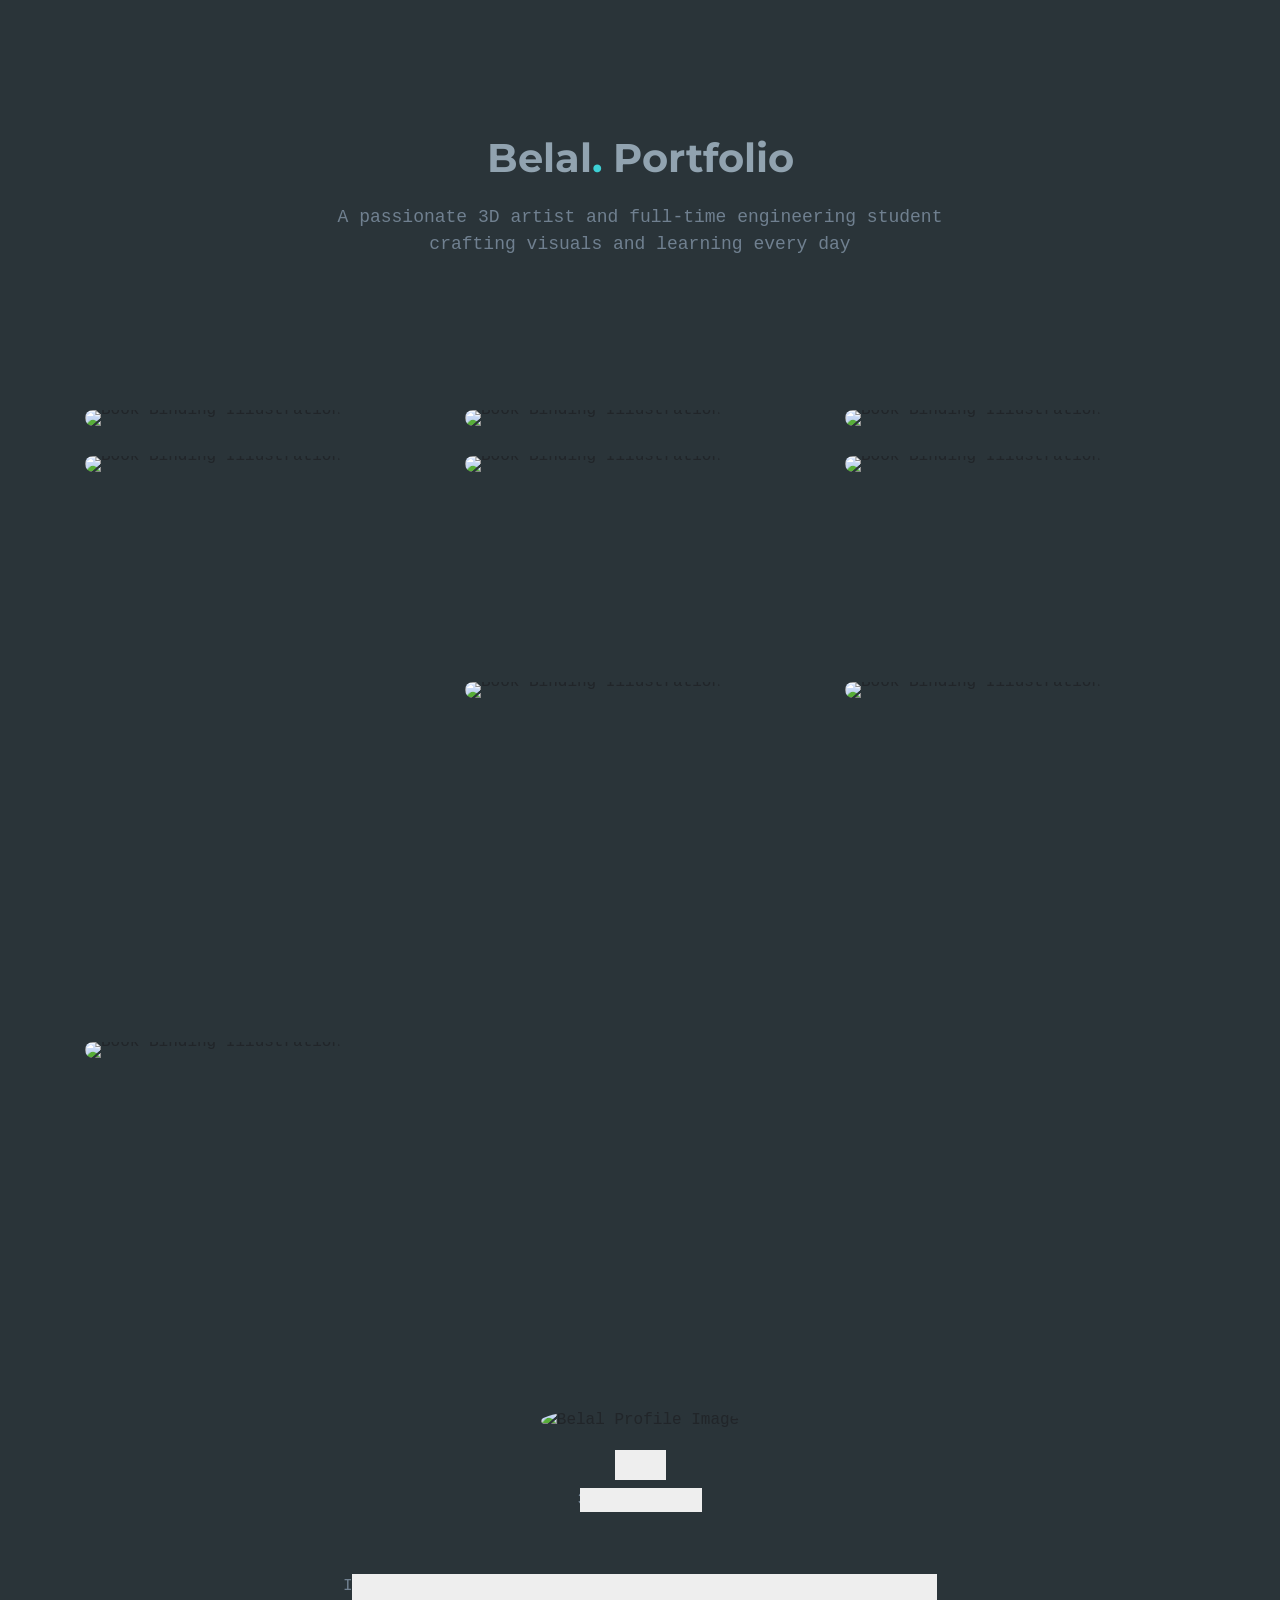
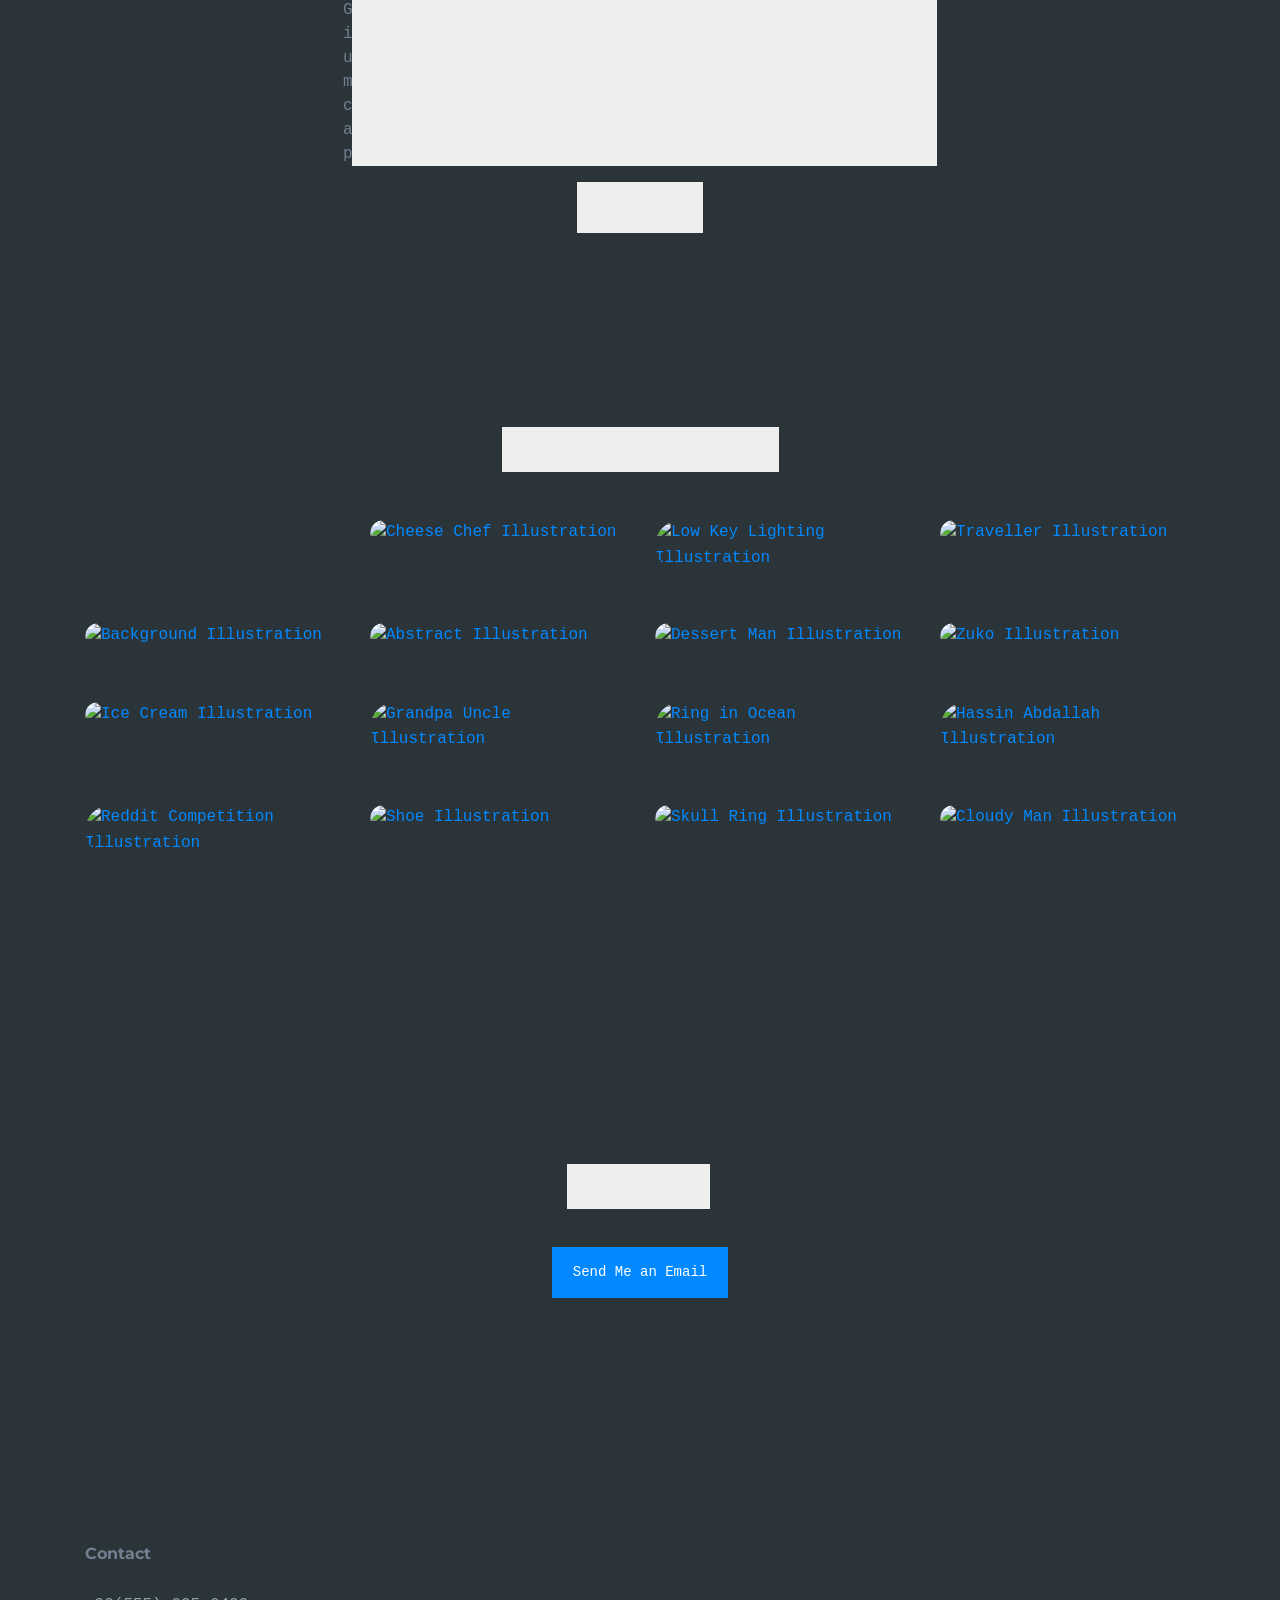
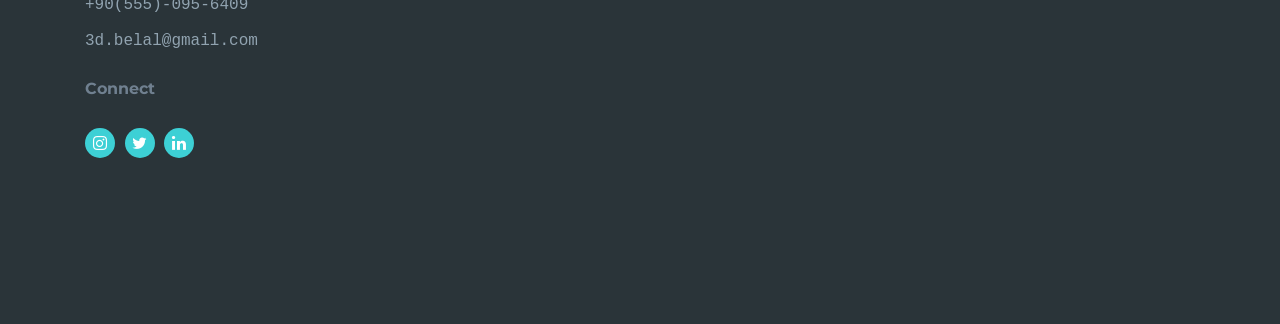
==== index.html @ d229307c "Merge branch 'main' of https://github.com/3dBelal/Websiteyim" ====
<!-- /*
* Template Name: Minimal
* Template Author: Untree.co
* Author URI: https://untree.co/
* License: https://creativecommons.org/licenses/by/3.0/
*/ -->
<!DOCTYPE html>
<html lang="en">
<head>
    <meta charset="utf-8">
    <meta name="viewport" content="width=device-width, initial-scale=1, shrink-to-fit=no">
    <meta name="author" content="Untree.co">
    <link rel="shortcut icon" href="favicon.png">
    <meta name="description" content="Portfolio of Belal, a 3D artist and engineering student">
    <meta name="keywords" content="3D artist, portfolio, Belal, engineering, Blender, Houdini">
    <link rel="preconnect" href="https://fonts.googleapis.com">
    <link rel="preconnect" href="https://fonts.gstatic.com" crossorigin>
    <link href="https://fonts.googleapis.com/css2?family=Montserrat:wght@400;700&family=PT+Mono&display=swap" rel="stylesheet">
    <link rel="stylesheet" href="css/bootstrap.min.css">
    <link rel="stylesheet" href="css/owl.carousel.min.css">
    <link rel="stylesheet" href="css/owl.theme.default.min.css">
    <link rel="stylesheet" href="css/jquery.fancybox.min.css">
    <link rel="stylesheet" href="fonts/icomoon/style.css">
    <link rel="stylesheet" href="fonts/flaticon/font/flaticon.css">
    <link rel="stylesheet" href="css/aos.css">
    <link rel="stylesheet" href="css/style.css">
    <title>Belal | 3D Artist Portfolio</title>
</head>
<body data-spy="scroll" data-target=".site-navbar-target" data-offset="100">
    <div id="overlayer"></div>
    <div class="loader">
        <div class="spinner-border" role="status">
            <span class="sr-only">Loading...</span>
        </div>
    </div>
    <div class="site-content">
        <div class="site-mobile-menu site-navbar-target">
            <div class="site-mobile-menu-header">
                <div class="site-mobile-menu-close">
                    <span class="icofont-close js-menu-toggle"></span>
                </div>
            </div>
            <div class="site-mobile-menu-body"></div>
        </div>
        <nav class="site-nav dark mb-5 site-navbar-target">
            <div class="container float-none position-static text-center">
                <video class="auto-scale-video logo" src="https://res.cloudinary.com/dfx78xogi/video/upload/000‌که00-0121_pekzf0.webm" autoplay muted loop playsinline>
                    Your browser doesn't support the HTML5 video tag.
                </video>
            </div>
        </nav>
        <div class="untree_co-section pb-0" id="home-section">
            <div class="container">
                <div class="row justify-content-center text-center">
                    <div class="col-md-7">
                        <h1 class="heading gsap-reveal-hero mb-3"><strong>Belal<span class="text-primary">.</span> Portfolio</strong></h1>
                        <h2 class="subheading gsap-reveal-hero mb-4">
                            A passionate 3D artist and full-time engineering student crafting visuals and learning every day
                        </h2>
                    </div>
                </div>
            </div>
        </div>
        <div class="untree_co-section untree_co-section-4 pb-0" id="portfolio-section">
            <div class="container">
                <div class="relative">
                    <div class="loader-portfolio-wrap">
                        <div class="loader-portfolio"></div>
                    </div>
                </div>
                <div id="portfolio-single-holder"></div>
                <div class="portfolio-wrapper">
                    <div id="posts" class="row">
                        <div class="item web branding col-sm-6 col-md-6 col-lg-4 isotope-mb-2">
                            <div class="portfolio-item isotope-item gsap-reveal-img" data-id="2">
                                <div class="overlay" style="border-top-left-radius: 347px;">
                                    <div class="portfolio-item-content">
                                        <h3>The Wallet</h3>
                                        <p>Modeling, Rendering</p>
                                    </div>
                                </div>
                                <img src="https://cdna.artstation.com/p/assets/images/images/087/637/136/large/b-n-scene-four-custom.jpg?1746318068" class="lazyload img-fluid" alt="Book Binding Illustration">
                            </div>
                        </div>
                        <div class="item web branding col-sm-6 col-md-6 col-lg-4 isotope-mb-2">
                            <div class="portfolio-item isotope-item gsap-reveal-img" data-id="2">
                                <div class="overlay">
                                    <span class="wrap-icon icon-link2"></span>
                                    <div class="portfolio-item-content">
                                        <h3>The Wallet</h3>
                                        <p>Modeling, Rendering</p>
                                    </div>
                                </div>
                                <img src="https://cdna.artstation.com/p/assets/images/images/087/637/134/large/b-n-custom.jpg?1746318230" class="lazyload img-fluid" alt="Book Binding Illustration">
                            </div>
                        </div>
                        <div class="item web branding col-sm-6 col-md-6 col-lg-4 isotope-mb-2">
                            <div class="portfolio-item isotope-item gsap-reveal-img" data-id="2">
                                <div class="overlay">
                                    <span class="wrap-icon icon-link2"></span>
                                    <div class="portfolio-item-content">
                                        <h3>The Wallet</h3>
                                        <p>Modeling, Rendering</p>
                                    </div>
                                </div>
                                <img src="https://cdnb.artstation.com/p/assets/images/images/087/637/141/large/b-n-scene-two-custom.jpg?1746318088" class="lazyload img-fluid" alt="Book Binding Illustration">
                            </div>
                        </div>
                        <div class="item web branding col-sm-6 col-md-6 col-lg-4 isotope-mb-2">
                            <div class="portfolio-item isotope-item gsap-reveal-img" data-id="2">
                                <div class="overlay">
                                    <span class="wrap-icon icon-link2"></span>
                                    <div class="portfolio-item-content">
                                        <h3>The Chess</h3>
                                        <p>Modeling, Rendering</p>
                                    </div>
                                </div>
                                <img src="https://cdna.artstation.com/p/assets/images/images/081/452/516/large/b-n-untitled55.jpg?1730303491" class="lazyload img-fluid" alt="Book Binding Illustration">
                            </div>
                        </div>
                        <div class="item web branding col-sm-6 col-md-6 col-lg-4 isotope-mb-2">
                            <div class="portfolio-item isotope-item gsap-reveal-img" data-id="2">
                                <div class="overlay">
                                    <span class="wrap-icon icon-link2"></span>
                                    <div class="portfolio-item-content">
                                        <h3>The Wallet</h3>
                                        <p>Modeling, Rendering</p>
                                    </div>
                                </div>
                                <img src="https://cdnb.artstation.com/p/assets/images/images/087/637/087/large/b-n-scene-five.jpg?1746318257" class="lazyload img-fluid" alt="Book Binding Illustration">
                            </div>
                        </div>
                        <div class="item web branding col-sm-6 col-md-6 col-lg-4 isotope-mb-2">
                            <div class="portfolio-item isotope-item gsap-reveal-img" data-id="2">
                                <div class="overlay">
                                    <span class="wrap-icon icon-link2"></span>
                                    <div class="portfolio-item-content">
                                        <h3>The Chess</h3>
                                        <p>Modeling, Rendering</p>
                                    </div>
                                </div>
                                <img src="https://cdnb.artstation.com/p/assets/images/images/081/452/501/large/b-n-0169.jpg?1730303478" class="lazyload img-fluid" alt="Book Binding Illustration">
                            </div>
                        </div>
                        <div class="item web branding col-sm-6 col-md-6 col-lg-4 isotope-mb-2">
                            <div class="portfolio-item isotope-item gsap-reveal-img" data-id="3">
                                <div class="overlay">
                                    <span class="wrap-icon icon-link2"></span>
                                    <div class="portfolio-item-content">
                                        <h3>The Chess</h3>
                                        <p>Modeling, Rendering,Animating</p>
                                    </div>
                                </div>
                                <video autoplay muted loop playsinline class="img-fluid">
                                    <source src="https://res.cloudinary.com/dfx78xogi/video/upload/v1746953261/final_small_size_version_wo7jvc.mov" type="video/mp4">
                                    Your browser does not support the video tag.
                                </video>
                            </div>
                        </div>
                        <div class="item web branding col-sm-6 col-md-6 col-lg-4 isotope-mb-2">
                            <div class="portfolio-item isotope-item gsap-reveal-img" data-id="3">
                                <div class="overlay">
                                    <span class="wrap-icon icon-link2"></span>
                                    <div class="portfolio-item-content">
                                        <h3>Shoe Lace Supply</h3>
                                        <p>Modeling, Rendering,Animating</p>
                                    </div>
                                </div>
                                <video autoplay muted loop playsinline class="img-fluid">
                                    <source src="https://cdn.artstation.com/p/video_sources/001/699/267/shoe-lace-supply-v-finall.mp4" type="video/mp4">
                                    Your browser does not support the video tag.
                                </video>
                            </div>
                        </div>
                        <div class="item web branding col-sm-6 col-md-6 col-lg-4 isotope-mb-2">
                            <div class="portfolio-item isotope-item gsap-reveal-img" data-id="3">
                                <div class="overlay">
                                    <span class="wrap-icon icon-link2"></span>
                                    <div class="portfolio-item-content">
                                        <h3>Laced</h3>
                                        <p>Modeling, Rendering,Animating</p>
                                    </div>
                                </div>
                                <video autoplay muted loop playsinline class="img-fluid">
                                    <source src="https://res.cloudinary.com/dfx78xogi/video/upload/ictwf0vhn56xrc6yl7nn.mp4" type="video/mp4">
                                    Your browser does not support the video tag.
                                </video>
                            </div>
                        </div>
                        <div class="item web branding col-sm-6 col-md-6 col-lg-4 isotope-mb-2">
                            <div class="portfolio-item isotope-item gsap-reveal-img" data-id="3">
                                <div class="overlay">
                                    <span class="wrap-icon icon-link2"></span>
                                    <div class="portfolio-item-content">
                                        <h3>Dou</h3>
                                        <p>Modeling, Rigging</p>
                                    </div>
                                </div>
                                <video autoplay muted loop playsinline class="img-fluid">
                                    <source src="https://cdn.artstation.com/p/video_sources/002/026/132/turn-table0001-0090.mp4" type="video/mp4">
                                    Your browser does not support the video tag.
                                </video>
                            </div>
                        </div>
                        <div class="item web branding col-sm-6 col-md-6 col-lg-4 isotope-mb-2">
                            <div class="portfolio-item isotope-item gsap-reveal-img" data-id="2">
                                <div class="overlay">
                                    <span class="wrap-icon icon-link2"></span>
                                    <div class="portfolio-item-content">
                                        <h3>Laced</h3>
                                        <p>Modeling, Rendering</p>
                                    </div>
                                </div>
                                <img src="https://res.cloudinary.com/dfx78xogi/image/upload/v1746948187/laced_ns30kc.png" class="lazyload img-fluid" alt="Book Binding Illustration">
                            </div>
                        </div>
                        <div class="item web branding col-sm-6 col-md-6 col-lg-4 isotope-mb-2">
                            <div class="portfolio-item isotope-item gsap-reveal-img" data-id="2">
                                <div class="overlay">
                                    <span class="wrap-icon icon-link2"></span>
                                    <div class="portfolio-item-content">
                                        <h3>The Donut</h3>
                                        <p>Modeling, Rendering</p>
                                    </div>
                                </div>
                                <img src="https://res.cloudinary.com/dfx78xogi/image/upload/v1746948187/donut_realstic_po97xc.jpg" class="lazyload img-fluid" alt="Book Binding Illustration">
                            </div>
                        </div>
                        <div class="item web branding col-sm-6 col-md-6 col-lg-4 isotope-mb-2">
                            <div class="portfolio-item isotope-item gsap-reveal-img" data-id="3">
                                <div class="overlay">
                                    <span class="wrap-icon icon-link2"></span>
                                    <div class="portfolio-item-content">
                                        <h3>Dou</h3>
                                        <p>Modeling, Rigging,Animating,Rendering</p>
                                    </div>
                                </div>
                                <video autoplay muted loop playsinline class="img-fluid">
                                    <source src="https://res.cloudinary.com/dfx78xogi/video/upload/e_accelerate:7,q_auto/v1746800762/v2g0prboaihvos3rucql.mp4" type="video/mp4">
                                    Your browser does not support the video tag.
                                </video>
                            </div>
                        </div>
                        <div class="item web branding col-sm-6 col-md-6 col-lg-4 isotope-mb-2">
                            <div class="portfolio-item isotope-item gsap-reveal-img" data-id="3">
                                <div class="overlay">
                                    <span class="wrap-icon icon-link2"></span>
                                    <div class="portfolio-item-content">
                                        <h3>Dream Coffee</h3>
                                        <p>Modeling, Rendering,Animating</p>
                                    </div>
                                </div>
                                <video autoplay muted loop playsinline class="img-fluid">
                                    <source src="https://res.cloudinary.com/dfx78xogi/video/upload/v1746952147/the_moving_buildings_ltq8ps.mov" type="video/mp4">
                                    Your browser does not support the video tag.
                                </video>
                            </div>
                        </div>
                        <div class="item web branding col-sm-6 col-md-6 col-lg-4 isotope-mb-2">
                            <div class="portfolio-item isotope-item gsap-reveal-img" data-id="3">
                                <div class="overlay">
                                    <span class="wrap-icon icon-link2"></span>
                                    <div class="portfolio-item-content">
                                        <h3>Hanif Food</h3>
                                        <p>Modeling, Rendering,Animating</p>
                                    </div>
                                </div>
                                <video autoplay muted loop playsinline class="img-fluid">
                                    <source src="https://res.cloudinary.com/dfx78xogi/video/upload/v1746952122/eid_sa3eed_g2i0rd.mov" type="video/mp4">
                                    Your browser does not support the video tag.
                                </video>
                            </div>
                        </div>
                        <div class="item web branding col-sm-6 col-md-6 col-lg-4 isotope-mb-2">
                            <div class="portfolio-item isotope-item gsap-reveal-img" data-id="3">
                                <div class="overlay">
                                    <span class="wrap-icon icon-link2"></span>
                                    <div class="portfolio-item-content">
                                        <h3>Loyal Tea</h3>
                                        <p>Modeling, Rendering,Animating</p>
                                    </div>
                                </div>
                                <video autoplay muted loop playsinline class="img-fluid">
                                    <source src="https://res.cloudinary.com/dfx78xogi/video/upload/jwsozpmpwrmjptsn820g.mp4" type="video/mp4">
                                    Your browser does not support the video tag.
                                </video>
                            </div>
                        </div>
                        <div class="item web branding col-sm-6 col-md-6 col-lg-4 isotope-mb-2">
                            <div class="portfolio-item isotope-item gsap-reveal-img" data-id="3">
                                <div class="overlay">
                                    <span class="wrap-icon icon-link2"></span>
                                    <div class="portfolio-item-content">
                                        <h3>Milux Soap</h3>
                                        <p>Modeling, Rendering,Animating</p>
                                    </div>
                                </div>
                                <video autoplay muted loop playsinline class="img-fluid">
                                    <source src="https://res.cloudinary.com/dfx78xogi/video/upload/v1746947700/covztbi5rwjd6cfahnf5.mp4" type="video/mp4">
                                    Your browser does not support the video tag.
                                </video>
                            </div>
                        </div>
                        <div class="item web branding col-sm-6 col-md-6 col-lg-4 isotope-mb-2">
                            <div class="portfolio-item isotope-item gsap-reveal-img" data-id="2">
                                <div class="overlay">
                                    <span class="wrap-icon icon-link2"></span>
                                    <div class="portfolio-item-content">
                                        <h3>Lace Shop Logo</h3>
                                        <p>Modeling, Rendering</p> 
                                    </div>
                                </div>
                                <img src="https://res.cloudinary.com/dfx78xogi/image/upload/dark_bg_final_qbxkfx.png" class="lazyload img-fluid" alt="Book Binding Illustration">
                            </div>
                        </div>
                        <div class="item web branding col-sm-6 col-md-6 col-lg-4 isotope-mb-2">
                            <div class="portfolio-item isotope-item gsap-reveal-img" data-id="3">
                                <div class="overlay">
                                    <span class="wrap-icon icon-link2"></span>
                                    <div class="portfolio-item-content">
                                        <h3>Aylux Perfumes </h3>
                                        <p>Modeling, Rigging,Animating,Rendering</p>
                                    </div>
                                </div>
                                <video autoplay muted loop playsinline class="img-fluid">
                                    <source src="https://res.cloudinary.com/dfx78xogi/video/upload/v1746952246/final_denoise_dyboau.mp4" type="video/mp4">
                                    Your browser does not support the video tag.
                                </video>
                            </div>
                        </div>
                        <div class="item web branding col-sm-6 col-md-6 col-lg-4 isotope-mb-2">
                            <div class="portfolio-item isotope-item gsap-reveal-img" data-id="3">
                                <div class="overlay">
                                    <span class="wrap-icon icon-link2"></span>
                                    <div class="portfolio-item-content">
                                        <h3>7 Star</h3>
                                        <p>Modeling, Rigging,Animating,Rendering</p>
                                    </div>
                                </div>
                                <video autoplay muted loop playsinline class="img-fluid">
                                    <source src="https://res.cloudinary.com/dfx78xogi/video/upload/v1746951389/7min_logo_animation_gxkyyz.mp4" type="video/mp4">
                                    Your browser does not support the video tag.
                                </video>
                            </div>
                        </div>
                        <div class="item web branding col-sm-6 col-md-6 col-lg-4 isotope-mb-2">
                            <div class="portfolio-item isotope-item gsap-reveal-img" data-id="3">
                                <div class="overlay">
                                    <span class="wrap-icon icon-link2"></span>
                                    <div class="portfolio-item-content">
                                        <h3>Lace Shop</h3>
                                        <p>Modeling, Rendering,Animating</p>
                                    </div>
                                </div>
                                <video autoplay muted loop playsinline class="img-fluid">
                                    <source src="https://cdn.artstation.com/p/video_sources/001/697/624/loop-lace-render-no-watermark.mp4" type="video/mp4">
                                    Your browser does not support the video tag.
                                </video>
                            </div>
                        </div>
                    </div>
                </div>
            </div>
        </div>
        <div class="untree_co-section pb-0" id="about-section">
            <div class="container">
                <div class="row justify-content-center mb-3">
                    <div class="col-lg-7 mx-auto text-center author-wrap">
                        <img src="https://res.cloudinary.com/dfx78xogi/image/upload/about-pic_km5yba.png" alt="Belal Profile Image" class="img-fluid rounded-circle mb-3" width="40%">
                        <h3 class="text-black h5 font-weight-bold mb-2 gsap-reveal-hero">Belal</h3>
                        <p class="gsap-reveal-hero">3D Generalist</p>
                    </div>
                </div>
                <div class="row justify-content-center">
                    <div class="col-lg-7">
                        <p class="gsap-reveal-hero">
                            I'm a full-time Mechanical Engineering student at Abdullah Gül University and a part-time 3D freelancer. My focus lies in creating visually engaging and technically sound work using tools like Blender and Houdini. I’m currently building my portfolio to transition into a full-time 3D artist role, combining engineering discipline with creative execution. I aim to deliver clean, high-quality visuals tailored to each project's needs.
                        </p>
                        <p class="gsap-reveal-hero text-center">
                            <a href="mailto:3d.belal@gmail.com" class="btn btn-outline-black">Let's Talk</a>
                        </p>
                    </div>
                </div>
            </div>
        </div>
        <div class="untree_co-section" id="projects-section">
            <div class="container">
                <div class="row mb-5">
                    <div class="col-lg-7 text-center mx-auto">
                        <h2 class="section-heading gsap-reveal-hero mb-0"><strong>Personal Projects</strong></h2>
                    </div>
                </div>
                <div class="row">
                    <div class="col-6 col-sm-6 col-md-6 col-lg-3 mb-4" data-aos="fade-up" data-aos-delay="0">
                        <InstagramFeed />
                    </div>
                    <div class="col-6 col-sm-6 col-md-6 col-lg-3 mb-4" data-aos="fade-up" data-aos-delay="0">
                        <div class="post-entry">
                            <a href="#" class="thumb"><img src="https://cdnb.artstation.com/p/assets/images/images/044/438/971/large/b-n-cheese-chref-final.jpg?1640014485" alt="Cheese Chef Illustration" class="img-fluid"></a>
                        </div>
                    </div>
                    <div class="col-6 col-sm-6 col-md-6 col-lg-3 mb-4" data-aos="fade-up" data-aos-delay="0">
                        <div class="post-entry">
                            <a href="#" class="thumb"><img src="https://res.cloudinary.com/dfx78xogi/image/upload/low_key_with_only_keylight_harsh_shadows_vqf6c8.png" alt="Low Key Lighting Illustration" class="img-fluid"></a>
                        </div>
                    </div>
                    <div class="col-6 col-sm-6 col-md-6 col-lg-3 mb-4" data-aos="fade-up" data-aos-delay="0">
                        <div class="post-entry">
                            <a href="#" class="thumb"><img src="https://res.cloudinary.com/dfx78xogi/image/upload/TRAVELLER-Recovered_opd01o.png" alt="Traveller Illustration" class="img-fluid"></a>
                        </div>
                    </div>
                    <div class="col-6 col-sm-6 col-md-6 col-lg-3 mb-4" data-aos="fade-up" data-aos-delay="0">
                        <div class="post-entry">
                            <a href="#" class="thumb"><img src="https://res.cloudinary.com/dfx78xogi/image/upload/AOT_BG_jwthmv.png" alt="Background Illustration" class="img-fluid"></a>
                        </div>
                    </div>
                    <div class="col-6 col-sm-6 col-md-6 col-lg-3 mb-4" data-aos="fade-up" data-aos-delay="0">
                        <div class="post-entry">
                            <a href="#" class="thumb"><img src="https://res.cloudinary.com/dfx78xogi/image/upload/ASDASDSA_ijctmn.jpg" alt="Abstract Illustration" class="img-fluid"></a>
                        </div>
                    </div>
                    <div class="col-6 col-sm-6 col-md-6 col-lg-3 mb-4" data-aos="fade-up" data-aos-delay="0">
                        <div class="post-entry">
                            <a href="#" class="thumb"><img src="https://res.cloudinary.com/dfx78xogi/image/upload/dessert_man_yulf0i.png" alt="Dessert Man Illustration" class="img-fluid"></a>
                        </div>
                    </div>
                    <div class="col-6 col-sm-6 col-md-6 col-lg-3 mb-4" data-aos="fade-up" data-aos-delay="0">
                        <div class="post-entry">
                            <a href="#" class="thumb"><img src="https://res.cloudinary.com/dfx78xogi/image/upload/zuko_wide_2_ily2d2.png" alt="Zuko Illustration" class="img-fluid"></a>
                        </div>
                    </div>
                    <div class="col-6 col-sm-6 col-md-6 col-lg-3 mb-4" data-aos="fade-up" data-aos-delay="0">
                        <div class="post-entry">
                            <a href="#" class="thumb"><img src="https://res.cloudinary.com/dfx78xogi/image/upload/ice_cream_with_soldify_c8mjvl.png" alt="Ice Cream Illustration" class="img-fluid"></a>
                        </div>
                    </div>
                    <div class="col-6 col-sm-6 col-md-6 col-lg-3 mb-4" data-aos="fade-up" data-aos-delay="0">
                        <div class="post-entry">
                            <a href="#" class="thumb"><img src="https://res.cloudinary.com/dfx78xogi/image/upload/grandpa_uncle_c95y0x.png" alt="Grandpa Uncle Illustration" class="img-fluid"></a>
                        </div>
                    </div>
                    <div class="col-6 col-sm-6 col-md-6 col-lg-3 mb-4" data-aos="fade-up" data-aos-delay="0">
                        <div class="post-entry">
                            <a href="#" class="thumb"><img src="https://res.cloudinary.com/dfx78xogi/image/upload/ring_in_the_ocean_idc941.png" alt="Ring in Ocean Illustration" class="img-fluid"></a>
                        </div>
                    </div>
                    <div class="col-6 col-sm-6 col-md-6 col-lg-3 mb-4" data-aos="fade-up" data-aos-delay="0">
                        <div class="post-entry">
                            <a href="#" class="thumb"><img src="https://res.cloudinary.com/dfx78xogi/image/upload/hassin_abdallah_lewbg5.jpg" alt="Hassin Abdallah Illustration" class="img-fluid"></a>
                        </div>
                    </div>
                    <div class="col-6 col-sm-6 col-md-6 col-lg-3 mb-4" data-aos="fade-up" data-aos-delay="0">
                        <div class="post-entry">
                            <a href="#" class="thumb"><img src="https://res.cloudinary.com/dfx78xogi/image/upload/reddit_june_comtetion_hand_rihjio.jpg" alt="Reddit Competition Illustration" class="img-fluid"></a>
                        </div>
                    </div>
                    <div class="col-6 col-sm-6 col-md-6 col-lg-3 mb-4" data-aos="fade-up" data-aos-delay="0">
                        <div class="post-entry">
                            <a href="#" class="thumb"><img src="https://res.cloudinary.com/dfx78xogi/image/upload/SHOE_3_final_ngedcx.jpg" alt="Shoe Illustration" class="img-fluid"></a>
                        </div>
                    </div>
                    <div class="col-6 col-sm-6 col-md-6 col-lg-3 mb-4" data-aos="fade-up" data-aos-delay="0">
                        <div class="post-entry">
                            <a href="#" class="thumb"><img src="https://res.cloudinary.com/dfx78xogi/image/upload/skull_ring_b1fynb.png" alt="Skull Ring Illustration" class="img-fluid"></a>
                        </div>
                    </div>
                    <div class="col-6 col-sm-6 col-md-6 col-lg-3 mb-4" data-aos="fade-up" data-aos-delay="0">
                        <div class="post-entry">
                            <a href="#" class="thumb"><img src="https://res.cloudinary.com/dfx78xogi/image/upload/CLOUDY_MAN_final_lsnbxp.jpg" alt="Cloudy Man Illustration" class="img-fluid"></a>
                        </div>
                    </div>
                </div>
            </div>
        </div>
        <div class="untree_co-section" id="contact-section">
            <div class="container">
                <div class="row mb-5">
                    <div class="col-lg-7 text-center mx-auto">
                        <h2 class="section-heading gsap-reveal-hero mb-0"><strong>Let's Talk</strong></h2>
                        <div class="wave gsap-reveal-hero"></div>
                        <a href="mailto:3d.belal@gmail.com" class="btn btn-primary mt-4">Send Me an Email</a>
                    </div>
                </div>
            </div>
        </div>
        <div class="site-footer">
            <div class="container">
                <div class="row">
                    <div class="col-lg-7">
                        <div class="widget">
                            <h3>Contact</h3>
                            <ul class="list-unstyled links mb-4">
                                <li><a href="tel:+905550956409">+90(555)-095-6409</a></li>
                                <li><a href="mailto:3d.belal@gmail.com">3d.belal@gmail.com</a></li>
                            </ul>
                            <h3>Connect</h3>
                            <ul class="list-unstyled social">
                                <li><a href="https://www.instagram.com/3.belal.d/" target="_blank"><span class="icon-instagram"></span></a></li>
                                <li><a href="https://twitter.com/belal_3D" target="_blank"><span class="icon-twitter"></span></a></li>
                                <li><a href="https://www.linkedin.com/in/belal-abdelkarim/" target="_blank"><span class="icon-linkedin"></span></a></li>
                            </ul>
                        </div>
                    </div>
                </div>
                <div class="row mt-5">
                    <div class="col-12 text-center">
                        <!-- 
                            **==========
                            NOTE: 
                            Please don't remove this copyright link unless you buy the license here https://untree.co/license/  
                            **==========
                        -->
                    </div>
                </div>
            </div>
        </div>
    </div>
    <script src="js/jquery-3.4.1.min.js"></script>
    <script src="js/popper.min.js"></script>
    <script src="js/bootstrap.min.js"></script>
    <script src="js/owl.carousel.min.js"></script>
    <script src="js/jquery.animateNumber.min.js"></script>
    <script src="js/jquery.waypoints.min.js"></script>
    <script src="js/jquery.fancybox.min.js"></script>
    <script src="js/aos.js"></script>
    <script src="js/wave-animate.js"></script>
    <script src="js/circle-progress.js"></script>
    <script src="js/imagesloaded.pkgd.js"></script>
    <script src="js/isotope.pkgd.min.js"></script>
    <script src="js/jquery.easing.1.3.js"></script>
    <script src="js/TweenMax.min.js"></script>
    <script src="js/ScrollMagic.min.js"></script>
    <script src="js/scrollmagic.animation.gsap.min.js"></script>
    <script src="js/custom.js"></script>
</body>
</html>
---- fonts/icomoon/style.css ----
@font-face {
  font-family: 'icomoon';
  src:  url('fonts/icomoon.eot?10si43');
  src:  url('fonts/icomoon.eot?10si43#iefix') format('embedded-opentype'),
    url('fonts/icomoon.ttf?10si43') format('truetype'),
    url('fonts/icomoon.woff?10si43') format('woff'),
    url('fonts/icomoon.svg?10si43#icomoon') format('svg');
  font-weight: normal;
  font-style: normal;
}

[class^="icon-"], [class*=" icon-"] {
  /* use !important to prevent issues with browser extensions that change fonts */
  font-family: 'icomoon' !important;
  speak: none;
  font-style: normal;
  font-weight: normal;
  font-variant: normal;
  text-transform: none;
  line-height: 1;

  /* Better Font Rendering =========== */
  -webkit-font-smoothing: antialiased;
  -moz-osx-font-smoothing: grayscale;
}

.icon-asterisk:before {
  content: "\f069";
}
.icon-plus:before {
  content: "\f067";
}
.icon-question:before {
  content: "\f128";
}
.icon-minus:before {
  content: "\f068";
}
.icon-glass:before {
  content: "\f000";
}
.icon-music:before {
  content: "\f001";
}
.icon-search:before {
  content: "\f002";
}
.icon-envelope-o:before {
  content: "\f003";
}
.icon-heart:before {
  content: "\f004";
}
.icon-star:before {
  content: "\f005";
}
.icon-star-o:before {
  content: "\f006";
}
.icon-user:before {
  content: "\f007";
}
.icon-film:before {
  content: "\f008";
}
.icon-th-large:before {
  content: "\f009";
}
.icon-th:before {
  content: "\f00a";
}
.icon-th-list:before {
  content: "\f00b";
}
.icon-check:before {
  content: "\f00c";
}
.icon-close:before {
  content: "\f00d";
}
.icon-remove:before {
  content: "\f00d";
}
.icon-times:before {
  content: "\f00d";
}
.icon-search-plus:before {
  content: "\f00e";
}
.icon-search-minus:before {
  content: "\f010";
}
.icon-power-off:before {
  content: "\f011";
}
.icon-signal:before {
  content: "\f012";
}
.icon-cog:before {
  content: "\f013";
}
.icon-gear:before {
  content: "\f013";
}
.icon-trash-o:before {
  content: "\f014";
}
.icon-home:before {
  content: "\f015";
}
.icon-file-o:before {
  content: "\f016";
}
.icon-clock-o:before {
  content: "\f017";
}
.icon-road:before {
  content: "\f018";
}
.icon-download:before {
  content: "\f019";
}
.icon-arrow-circle-o-down:before {
  content: "\f01a";
}
.icon-arrow-circle-o-up:before {
  content: "\f01b";
}
.icon-inbox:before {
  content: "\f01c";
}
.icon-play-circle-o:before {
  content: "\f01d";
}
.icon-repeat:before {
  content: "\f01e";
}
.icon-rotate-right:before {
  content: "\f01e";
}
.icon-refresh:before {
  content: "\f021";
}
.icon-list-alt:before {
  content: "\f022";
}
.icon-lock:before {
  content: "\f023";
}
.icon-flag:before {
  content: "\f024";
}
.icon-headphones:before {
  content: "\f025";
}
.icon-volume-off:before {
  content: "\f026";
}
.icon-volume-down:before {
  content: "\f027";
}
.icon-volume-up:before {
  content: "\f028";
}
.icon-qrcode:before {
  content: "\f029";
}
.icon-barcode:before {
  content: "\f02a";
}
.icon-tag:before {
  content: "\f02b";
}
.icon-tags:before {
  content: "\f02c";
}
.icon-book:before {
  content: "\f02d";
}
.icon-bookmark:before {
  content: "\f02e";
}
.icon-print:before {
  content: "\f02f";
}
.icon-camera:before {
  content: "\f030";
}
.icon-font:before {
  content: "\f031";
}
.icon-bold:before {
  content: "\f032";
}
.icon-italic:before {
  content: "\f033";
}
.icon-text-height:before {
  content: "\f034";
}
.icon-text-width:before {
  content: "\f035";
}
.icon-align-left:before {
  content: "\f036";
}
.icon-align-center:before {
  content: "\f037";
}
.icon-align-right:before {
  content: "\f038";
}
.icon-align-justify:before {
  content: "\f039";
}
.icon-list:before {
  content: "\f03a";
}
.icon-dedent:before {
  content: "\f03b";
}
.icon-outdent:before {
  content: "\f03b";
}
.icon-indent:before {
  content: "\f03c";
}
.icon-video-camera:before {
  content: "\f03d";
}
.icon-image:before {
  content: "\f03e";
}
.icon-photo:before {
  content: "\f03e";
}
.icon-picture-o:before {
  content: "\f03e";
}
.icon-pencil:before {
  content: "\f040";
}
.icon-map-marker:before {
  content: "\f041";
}
.icon-adjust:before {
  content: "\f042";
}
.icon-tint:before {
  content: "\f043";
}
.icon-edit:before {
  content: "\f044";
}
.icon-pencil-square-o:before {
  content: "\f044";
}
.icon-share-square-o:before {
  content: "\f045";
}
.icon-check-square-o:before {
  content: "\f046";
}
.icon-arrows:before {
  content: "\f047";
}
.icon-step-backward:before {
  content: "\f048";
}
.icon-fast-backward:before {
  content: "\f049";
}
.icon-backward:before {
  content: "\f04a";
}
.icon-play:before {
  content: "\f04b";
}
.icon-pause:before {
  content: "\f04c";
}
.icon-stop:before {
  content: "\f04d";
}
.icon-forward:before {
  content: "\f04e";
}
.icon-fast-forward:before {
  content: "\f050";
}
.icon-step-forward:before {
  content: "\f051";
}
.icon-eject:before {
  content: "\f052";
}
.icon-chevron-left:before {
  content: "\f053";
}
.icon-chevron-right:before {
  content: "\f054";
}
.icon-plus-circle:before {
  content: "\f055";
}
.icon-minus-circle:before {
  content: "\f056";
}
.icon-times-circle:before {
  content: "\f057";
}
.icon-check-circle:before {
  content: "\f058";
}
.icon-question-circle:before {
  content: "\f059";
}
.icon-info-circle:before {
  content: "\f05a";
}
.icon-crosshairs:before {
  content: "\f05b";
}
.icon-times-circle-o:before {
  content: "\f05c";
}
.icon-check-circle-o:before {
  content: "\f05d";
}
.icon-ban:before {
  content: "\f05e";
}
.icon-arrow-left:before {
  content: "\f060";
}
.icon-arrow-right:before {
  content: "\f061";
}
.icon-arrow-up:before {
  content: "\f062";
}
.icon-arrow-down:before {
  content: "\f063";
}
.icon-mail-forward:before {
  content: "\f064";
}
.icon-share:before {
  content: "\f064";
}
.icon-expand:before {
  content: "\f065";
}
.icon-compress:before {
  content: "\f066";
}
.icon-exclamation-circle:before {
  content: "\f06a";
}
.icon-gift:before {
  content: "\f06b";
}
.icon-leaf:before {
  content: "\f06c";
}
.icon-fire:before {
  content: "\f06d";
}
.icon-eye:before {
  content: "\f06e";
}
.icon-eye-slash:before {
  content: "\f070";
}
.icon-exclamation-triangle:before {
  content: "\f071";
}
.icon-warning:before {
  content: "\f071";
}
.icon-plane:before {
  content: "\f072";
}
.icon-calendar:before {
  content: "\f073";
}
.icon-random:before {
  content: "\f074";
}
.icon-comment:before {
  content: "\f075";
}
.icon-magnet:before {
  content: "\f076";
}
.icon-chevron-up:before {
  content: "\f077";
}
.icon-chevron-down:before {
  content: "\f078";
}
.icon-retweet:before {
  content: "\f079";
}
.icon-shopping-cart:before {
  content: "\f07a";
}
.icon-folder:before {
  content: "\f07b";
}
.icon-folder-open:before {
  content: "\f07c";
}
.icon-arrows-v:before {
  content: "\f07d";
}
.icon-arrows-h:before {
  content: "\f07e";
}
.icon-bar-chart:before {
  content: "\f080";
}
.icon-bar-chart-o:before {
  content: "\f080";
}
.icon-twitter-square:before {
  content: "\f081";
}
.icon-facebook-square:before {
  content: "\f082";
}
.icon-camera-retro:before {
  content: "\f083";
}
.icon-key:before {
  content: "\f084";
}
.icon-cogs:before {
  content: "\f085";
}
.icon-gears:before {
  content: "\f085";
}
.icon-comments:before {
  content: "\f086";
}
.icon-thumbs-o-up:before {
  content: "\f087";
}
.icon-thumbs-o-down:before {
  content: "\f088";
}
.icon-star-half:before {
  content: "\f089";
}
.icon-heart-o:before {
  content: "\f08a";
}
.icon-sign-out:before {
  content: "\f08b";
}
.icon-linkedin-square:before {
  content: "\f08c";
}
.icon-thumb-tack:before {
  content: "\f08d";
}
.icon-external-link:before {
  content: "\f08e";
}
.icon-sign-in:before {
  content: "\f090";
}
.icon-trophy:before {
  content: "\f091";
}
.icon-github-square:before {
  content: "\f092";
}
.icon-upload:before {
  content: "\f093";
}
.icon-lemon-o:before {
  content: "\f094";
}
.icon-phone:before {
  content: "\f095";
}
.icon-square-o:before {
  content: "\f096";
}
.icon-bookmark-o:before {
  content: "\f097";
}
.icon-phone-square:before {
  content: "\f098";
}
.icon-twitter:before {
  content: "\f099";
}
.icon-facebook:before {
  content: "\f09a";
}
.icon-facebook-f:before {
  content: "\f09a";
}
.icon-github:before {
  content: "\f09b";
}
.icon-unlock:before {
  content: "\f09c";
}
.icon-credit-card:before {
  content: "\f09d";
}
.icon-feed:before {
  content: "\f09e";
}
.icon-rss:before {
  content: "\f09e";
}
.icon-hdd-o:before {
  content: "\f0a0";
}
.icon-bullhorn:before {
  content: "\f0a1";
}
.icon-bell-o:before {
  content: "\f0a2";
}
.icon-certificate:before {
  content: "\f0a3";
}
.icon-hand-o-right:before {
  content: "\f0a4";
}
.icon-hand-o-left:before {
  content: "\f0a5";
}
.icon-hand-o-up:before {
  content: "\f0a6";
}
.icon-hand-o-down:before {
  content: "\f0a7";
}
.icon-arrow-circle-left:before {
  content: "\f0a8";
}
.icon-arrow-circle-right:before {
  content: "\f0a9";
}
.icon-arrow-circle-up:before {
  content: "\f0aa";
}
.icon-arrow-circle-down:before {
  content: "\f0ab";
}
.icon-globe:before {
  content: "\f0ac";
}
.icon-wrench:before {
  content: "\f0ad";
}
.icon-tasks:before {
  content: "\f0ae";
}
.icon-filter:before {
  content: "\f0b0";
}
.icon-briefcase:before {
  content: "\f0b1";
}
.icon-arrows-alt:before {
  content: "\f0b2";
}
.icon-group:before {
  content: "\f0c0";
}
.icon-users:before {
  content: "\f0c0";
}
.icon-chain:before {
  content: "\f0c1";
}
.icon-link:before {
  content: "\f0c1";
}
.icon-cloud:before {
  content: "\f0c2";
}
.icon-flask:before {
  content: "\f0c3";
}
.icon-cut:before {
  content: "\f0c4";
}
.icon-scissors:before {
  content: "\f0c4";
}
.icon-copy:before {
  content: "\f0c5";
}
.icon-files-o:before {
  content: "\f0c5";
}
.icon-paperclip:before {
  content: "\f0c6";
}
.icon-floppy-o:before {
  content: "\f0c7";
}
.icon-save:before {
  content: "\f0c7";
}
.icon-square:before {
  content: "\f0c8";
}
.icon-bars:before {
  content: "\f0c9";
}
.icon-navicon:before {
  content: "\f0c9";
}
.icon-reorder:before {
  content: "\f0c9";
}
.icon-list-ul:before {
  content: "\f0ca";
}
.icon-list-ol:before {
  content: "\f0cb";
}
.icon-strikethrough:before {
  content: "\f0cc";
}
.icon-underline:before {
  content: "\f0cd";
}
.icon-table:before {
  content: "\f0ce";
}
.icon-magic:before {
  content: "\f0d0";
}
.icon-truck:before {
  content: "\f0d1";
}
.icon-pinterest:before {
  content: "\f0d2";
}
.icon-pinterest-square:before {
  content: "\f0d3";
}
.icon-google-plus-square:before {
  content: "\f0d4";
}
.icon-google-plus:before {
  content: "\f0d5";
}
.icon-money:before {
  content: "\f0d6";
}
.icon-caret-down:before {
  content: "\f0d7";
}
.icon-caret-up:before {
  content: "\f0d8";
}
.icon-caret-left:before {
  content: "\f0d9";
}
.icon-caret-right:before {
  content: "\f0da";
}
.icon-columns:before {
  content: "\f0db";
}
.icon-sort:before {
  content: "\f0dc";
}
.icon-unsorted:before {
  content: "\f0dc";
}
.icon-sort-desc:before {
  content: "\f0dd";
}
.icon-sort-down:before {
  content: "\f0dd";
}
.icon-sort-asc:before {
  content: "\f0de";
}
.icon-sort-up:before {
  content: "\f0de";
}
.icon-envelope:before {
  content: "\f0e0";
}
.icon-linkedin:before {
  content: "\f0e1";
}
.icon-rotate-left:before {
  content: "\f0e2";
}
.icon-undo:before {
  content: "\f0e2";
}
.icon-gavel:before {
  content: "\f0e3";
}
.icon-legal:before {
  content: "\f0e3";
}
.icon-dashboard:before {
  content: "\f0e4";
}
.icon-tachometer:before {
  content: "\f0e4";
}
.icon-comment-o:before {
  content: "\f0e5";
}
.icon-comments-o:before {
  content: "\f0e6";
}
.icon-bolt:before {
  content: "\f0e7";
}
.icon-flash:before {
  content: "\f0e7";
}
.icon-sitemap:before {
  content: "\f0e8";
}
.icon-umbrella:before {
  content: "\f0e9";
}
.icon-clipboard:before {
  content: "\f0ea";
}
.icon-paste:before {
  content: "\f0ea";
}
.icon-lightbulb-o:before {
  content: "\f0eb";
}
.icon-exchange:before {
  content: "\f0ec";
}
.icon-cloud-download:before {
  content: "\f0ed";
}
.icon-cloud-upload:before {
  content: "\f0ee";
}
.icon-user-md:before {
  content: "\f0f0";
}
.icon-stethoscope:before {
  content: "\f0f1";
}
.icon-suitcase:before {
  content: "\f0f2";
}
.icon-bell:before {
  content: "\f0f3";
}
.icon-coffee:before {
  content: "\f0f4";
}
.icon-cutlery:before {
  content: "\f0f5";
}
.icon-file-text-o:before {
  content: "\f0f6";
}
.icon-building-o:before {
  content: "\f0f7";
}
.icon-hospital-o:before {
  content: "\f0f8";
}
.icon-ambulance:before {
  content: "\f0f9";
}
.icon-medkit:before {
  content: "\f0fa";
}
.icon-fighter-jet:before {
  content: "\f0fb";
}
.icon-beer:before {
  content: "\f0fc";
}
.icon-h-square:before {
  content: "\f0fd";
}
.icon-plus-square:before {
  content: "\f0fe";
}
.icon-angle-double-left:before {
  content: "\f100";
}
.icon-angle-double-right:before {
  content: "\f101";
}
.icon-angle-double-up:before {
  content: "\f102";
}
.icon-angle-double-down:before {
  content: "\f103";
}
.icon-angle-left:before {
  content: "\f104";
}
.icon-angle-right:before {
  content: "\f105";
}
.icon-angle-up:before {
  content: "\f106";
}
.icon-angle-down:before {
  content: "\f107";
}
.icon-desktop:before {
  content: "\f108";
}
.icon-laptop:before {
  content: "\f109";
}
.icon-tablet:before {
  content: "\f10a";
}
.icon-mobile:before {
  content: "\f10b";
}
.icon-mobile-phone:before {
  content: "\f10b";
}
.icon-circle-o:before {
  content: "\f10c";
}
.icon-quote-left:before {
  content: "\f10d";
}
.icon-quote-right:before {
  content: "\f10e";
}
.icon-spinner:before {
  content: "\f110";
}
.icon-circle:before {
  content: "\f111";
}
.icon-mail-reply:before {
  content: "\f112";
}
.icon-reply:before {
  content: "\f112";
}
.icon-github-alt:before {
  content: "\f113";
}
.icon-folder-o:before {
  content: "\f114";
}
.icon-folder-open-o:before {
  content: "\f115";
}
.icon-smile-o:before {
  content: "\f118";
}
.icon-frown-o:before {
  content: "\f119";
}
.icon-meh-o:before {
  content: "\f11a";
}
.icon-gamepad:before {
  content: "\f11b";
}
.icon-keyboard-o:before {
  content: "\f11c";
}
.icon-flag-o:before {
  content: "\f11d";
}
.icon-flag-checkered:before {
  content: "\f11e";
}
.icon-terminal:before {
  content: "\f120";
}
.icon-code:before {
  content: "\f121";
}
.icon-mail-reply-all:before {
  content: "\f122";
}
.icon-reply-all:before {
  content: "\f122";
}
.icon-star-half-empty:before {
  content: "\f123";
}
.icon-star-half-full:before {
  content: "\f123";
}
.icon-star-half-o:before {
  content: "\f123";
}
.icon-location-arrow:before {
  content: "\f124";
}
.icon-crop:before {
  content: "\f125";
}
.icon-code-fork:before {
  content: "\f126";
}
.icon-chain-broken:before {
  content: "\f127";
}
.icon-unlink:before {
  content: "\f127";
}
.icon-info:before {
  content: "\f129";
}
.icon-exclamation:before {
  content: "\f12a";
}
.icon-superscript:before {
  content: "\f12b";
}
.icon-subscript:before {
  content: "\f12c";
}
.icon-eraser:before {
  content: "\f12d";
}
.icon-puzzle-piece:before {
  content: "\f12e";
}
.icon-microphone:before {
  content: "\f130";
}
.icon-microphone-slash:before {
  content: "\f131";
}
.icon-shield:before {
  content: "\f132";
}
.icon-calendar-o:before {
  content: "\f133";
}
.icon-fire-extinguisher:before {
  content: "\f134";
}
.icon-rocket:before {
  content: "\f135";
}
.icon-maxcdn:before {
  content: "\f136";
}
.icon-chevron-circle-left:before {
  content: "\f137";
}
.icon-chevron-circle-right:before {
  content: "\f138";
}
.icon-chevron-circle-up:before {
  content: "\f139";
}
.icon-chevron-circle-down:before {
  content: "\f13a";
}
.icon-html5:before {
  content: "\f13b";
}
.icon-css3:before {
  content: "\f13c";
}
.icon-anchor:before {
  content: "\f13d";
}
.icon-unlock-alt:before {
  content: "\f13e";
}
.icon-bullseye:before {
  content: "\f140";
}
.icon-ellipsis-h:before {
  content: "\f141";
}
.icon-ellipsis-v:before {
  content: "\f142";
}
.icon-rss-square:before {
  content: "\f143";
}
.icon-play-circle:before {
  content: "\f144";
}
.icon-ticket:before {
  content: "\f145";
}
.icon-minus-square:before {
  content: "\f146";
}
.icon-minus-square-o:before {
  content: "\f147";
}
.icon-level-up:before {
  content: "\f148";
}
.icon-level-down:before {
  content: "\f149";
}
.icon-check-square:before {
  content: "\f14a";
}
.icon-pencil-square:before {
  content: "\f14b";
}
.icon-external-link-square:before {
  content: "\f14c";
}
.icon-share-square:before {
  content: "\f14d";
}
.icon-compass:before {
  content: "\f14e";
}
.icon-caret-square-o-down:before {
  content: "\f150";
}
.icon-toggle-down:before {
  content: "\f150";
}
.icon-caret-square-o-up:before {
  content: "\f151";
}
.icon-toggle-up:before {
  content: "\f151";
}
.icon-caret-square-o-right:before {
  content: "\f152";
}
.icon-toggle-right:before {
  content: "\f152";
}
.icon-eur:before {
  content: "\f153";
}
.icon-euro:before {
  content: "\f153";
}
.icon-gbp:before {
  content: "\f154";
}
.icon-dollar:before {
  content: "\f155";
}
.icon-usd:before {
  content: "\f155";
}
.icon-inr:before {
  content: "\f156";
}
.icon-rupee:before {
  content: "\f156";
}
.icon-cny:before {
  content: "\f157";
}
.icon-jpy:before {
  content: "\f157";
}
.icon-rmb:before {
  content: "\f157";
}
.icon-yen:before {
  content: "\f157";
}
.icon-rouble:before {
  content: "\f158";
}
.icon-rub:before {
  content: "\f158";
}
.icon-ruble:before {
  content: "\f158";
}
.icon-krw:before {
  content: "\f159";
}
.icon-won:before {
  content: "\f159";
}
.icon-bitcoin:before {
  content: "\f15a";
}
.icon-btc:before {
  content: "\f15a";
}
.icon-file:before {
  content: "\f15b";
}
.icon-file-text:before {
  content: "\f15c";
}
.icon-sort-alpha-asc:before {
  content: "\f15d";
}
.icon-sort-alpha-desc:before {
  content: "\f15e";
}
.icon-sort-amount-asc:before {
  content: "\f160";
}
.icon-sort-amount-desc:before {
  content: "\f161";
}
.icon-sort-numeric-asc:before {
  content: "\f162";
}
.icon-sort-numeric-desc:before {
  content: "\f163";
}
.icon-thumbs-up:before {
  content: "\f164";
}
.icon-thumbs-down:before {
  content: "\f165";
}
.icon-youtube-square:before {
  content: "\f166";
}
.icon-youtube:before {
  content: "\f167";
}
.icon-xing:before {
  content: "\f168";
}
.icon-xing-square:before {
  content: "\f169";
}
.icon-youtube-play:before {
  content: "\f16a";
}
.icon-dropbox:before {
  content: "\f16b";
}
.icon-stack-overflow:before {
  content: "\f16c";
}
.icon-instagram:before {
  content: "\f16d";
}
.icon-flickr:before {
  content: "\f16e";
}
.icon-adn:before {
  content: "\f170";
}
.icon-bitbucket:before {
  content: "\f171";
}
.icon-bitbucket-square:before {
  content: "\f172";
}
.icon-tumblr:before {
  content: "\f173";
}
.icon-tumblr-square:before {
  content: "\f174";
}
.icon-long-arrow-down:before {
  content: "\f175";
}
.icon-long-arrow-up:before {
  content: "\f176";
}
.icon-long-arrow-left:before {
  content: "\f177";
}
.icon-long-arrow-right:before {
  content: "\f178";
}
.icon-apple:before {
  content: "\f179";
}
.icon-windows:before {
  content: "\f17a";
}
.icon-android:before {
  content: "\f17b";
}
.icon-linux:before {
  content: "\f17c";
}
.icon-dribbble:before {
  content: "\f17d";
}
.icon-skype:before {
  content: "\f17e";
}
.icon-foursquare:before {
  content: "\f180";
}
.icon-trello:before {
  content: "\f181";
}
.icon-female:before {
  content: "\f182";
}
.icon-male:before {
  content: "\f183";
}
.icon-gittip:before {
  content: "\f184";
}
.icon-gratipay:before {
  content: "\f184";
}
.icon-sun-o:before {
  content: "\f185";
}
.icon-moon-o:before {
  content: "\f186";
}
.icon-archive:before {
  content: "\f187";
}
.icon-bug:before {
  content: "\f188";
}
.icon-vk:before {
  content: "\f189";
}
.icon-weibo:before {
  content: "\f18a";
}
.icon-renren:before {
  content: "\f18b";
}
.icon-pagelines:before {
  content: "\f18c";
}
.icon-stack-exchange:before {
  content: "\f18d";
}
.icon-arrow-circle-o-right:before {
  content: "\f18e";
}
.icon-arrow-circle-o-left:before {
  content: "\f190";
}
.icon-caret-square-o-left:before {
  content: "\f191";
}
.icon-toggle-left:before {
  content: "\f191";
}
.icon-dot-circle-o:before {
  content: "\f192";
}
.icon-wheelchair:before {
  content: "\f193";
}
.icon-vimeo-square:before {
  content: "\f194";
}
.icon-try:before {
  content: "\f195";
}
.icon-turkish-lira:before {
  content: "\f195";
}
.icon-plus-square-o:before {
  content: "\f196";
}
.icon-space-shuttle:before {
  content: "\f197";
}
.icon-slack:before {
  content: "\f198";
}
.icon-envelope-square:before {
  content: "\f199";
}
.icon-wordpress:before {
  content: "\f19a";
}
.icon-openid:before {
  content: "\f19b";
}
.icon-bank:before {
  content: "\f19c";
}
.icon-institution:before {
  content: "\f19c";
}
.icon-university:before {
  content: "\f19c";
}
.icon-graduation-cap:before {
  content: "\f19d";
}
.icon-mortar-board:before {
  content: "\f19d";
}
.icon-yahoo:before {
  content: "\f19e";
}
.icon-google:before {
  content: "\f1a0";
}
.icon-reddit:before {
  content: "\f1a1";
}
.icon-reddit-square:before {
  content: "\f1a2";
}
.icon-stumbleupon-circle:before {
  content: "\f1a3";
}
.icon-stumbleupon:before {
  content: "\f1a4";
}
.icon-delicious:before {
  content: "\f1a5";
}
.icon-digg:before {
  content: "\f1a6";
}
.icon-pied-piper-pp:before {
  content: "\f1a7";
}
.icon-pied-piper-alt:before {
  content: "\f1a8";
}
.icon-drupal:before {
  content: "\f1a9";
}
.icon-joomla:before {
  content: "\f1aa";
}
.icon-language:before {
  content: "\f1ab";
}
.icon-fax:before {
  content: "\f1ac";
}
.icon-building:before {
  content: "\f1ad";
}
.icon-child:before {
  content: "\f1ae";
}
.icon-paw:before {
  content: "\f1b0";
}
.icon-spoon:before {
  content: "\f1b1";
}
.icon-cube:before {
  content: "\f1b2";
}
.icon-cubes:before {
  content: "\f1b3";
}
.icon-behance:before {
  content: "\f1b4";
}
.icon-behance-square:before {
  content: "\f1b5";
}
.icon-steam:before {
  content: "\f1b6";
}
.icon-steam-square:before {
  content: "\f1b7";
}
.icon-recycle:before {
  content: "\f1b8";
}
.icon-automobile:before {
  content: "\f1b9";
}
.icon-car:before {
  content: "\f1b9";
}
.icon-cab:before {
  content: "\f1ba";
}
.icon-taxi:before {
  content: "\f1ba";
}
.icon-tree:before {
  content: "\f1bb";
}
.icon-spotify:before {
  content: "\f1bc";
}
.icon-deviantart:before {
  content: "\f1bd";
}
.icon-soundcloud:before {
  content: "\f1be";
}
.icon-database:before {
  content: "\f1c0";
}
.icon-file-pdf-o:before {
  content: "\f1c1";
}
.icon-file-word-o:before {
  content: "\f1c2";
}
.icon-file-excel-o:before {
  content: "\f1c3";
}
.icon-file-powerpoint-o:before {
  content: "\f1c4";
}
.icon-file-image-o:before {
  content: "\f1c5";
}
.icon-file-photo-o:before {
  content: "\f1c5";
}
.icon-file-picture-o:before {
  content: "\f1c5";
}
.icon-file-archive-o:before {
  content: "\f1c6";
}
.icon-file-zip-o:before {
  content: "\f1c6";
}
.icon-file-audio-o:before {
  content: "\f1c7";
}
.icon-file-sound-o:before {
  content: "\f1c7";
}
.icon-file-movie-o:before {
  content: "\f1c8";
}
.icon-file-video-o:before {
  content: "\f1c8";
}
.icon-file-code-o:before {
  content: "\f1c9";
}
.icon-vine:before {
  content: "\f1ca";
}
.icon-codepen:before {
  content: "\f1cb";
}
.icon-jsfiddle:before {
  content: "\f1cc";
}
.icon-life-bouy:before {
  content: "\f1cd";
}
.icon-life-buoy:before {
  content: "\f1cd";
}
.icon-life-ring:before {
  content: "\f1cd";
}
.icon-life-saver:before {
  content: "\f1cd";
}
.icon-support:before {
  content: "\f1cd";
}
.icon-circle-o-notch:before {
  content: "\f1ce";
}
.icon-ra:before {
  content: "\f1d0";
}
.icon-rebel:before {
  content: "\f1d0";
}
.icon-resistance:before {
  content: "\f1d0";
}
.icon-empire:before {
  content: "\f1d1";
}
.icon-ge:before {
  content: "\f1d1";
}
.icon-git-square:before {
  content: "\f1d2";
}
.icon-git:before {
  content: "\f1d3";
}
.icon-hacker-news:before {
  content: "\f1d4";
}
.icon-y-combinator-square:before {
  content: "\f1d4";
}
.icon-yc-square:before {
  content: "\f1d4";
}
.icon-tencent-weibo:before {
  content: "\f1d5";
}
.icon-qq:before {
  content: "\f1d6";
}
.icon-wechat:before {
  content: "\f1d7";
}
.icon-weixin:before {
  content: "\f1d7";
}
.icon-paper-plane:before {
  content: "\f1d8";
}
.icon-send:before {
  content: "\f1d8";
}
.icon-paper-plane-o:before {
  content: "\f1d9";
}
.icon-send-o:before {
  content: "\f1d9";
}
.icon-history:before {
  content: "\f1da";
}
.icon-circle-thin:before {
  content: "\f1db";
}
.icon-header:before {
  content: "\f1dc";
}
.icon-paragraph:before {
  content: "\f1dd";
}
.icon-sliders:before {
  content: "\f1de";
}
.icon-share-alt:before {
  content: "\f1e0";
}
.icon-share-alt-square:before {
  content: "\f1e1";
}
.icon-bomb:before {
  content: "\f1e2";
}
.icon-futbol-o:before {
  content: "\f1e3";
}
.icon-soccer-ball-o:before {
  content: "\f1e3";
}
.icon-tty:before {
  content: "\f1e4";
}
.icon-binoculars:before {
  content: "\f1e5";
}
.icon-plug:before {
  content: "\f1e6";
}
.icon-slideshare:before {
  content: "\f1e7";
}
.icon-twitch:before {
  content: "\f1e8";
}
.icon-yelp:before {
  content: "\f1e9";
}
.icon-newspaper-o:before {
  content: "\f1ea";
}
.icon-wifi:before {
  content: "\f1eb";
}
.icon-calculator:before {
  content: "\f1ec";
}
.icon-paypal:before {
  content: "\f1ed";
}
.icon-google-wallet:before {
  content: "\f1ee";
}
.icon-cc-visa:before {
  content: "\f1f0";
}
.icon-cc-mastercard:before {
  content: "\f1f1";
}
.icon-cc-discover:before {
  content: "\f1f2";
}
.icon-cc-amex:before {
  content: "\f1f3";
}
.icon-cc-paypal:before {
  content: "\f1f4";
}
.icon-cc-stripe:before {
  content: "\f1f5";
}
.icon-bell-slash:before {
  content: "\f1f6";
}
.icon-bell-slash-o:before {
  content: "\f1f7";
}
.icon-trash:before {
  content: "\f1f8";
}
.icon-copyright:before {
  content: "\f1f9";
}
.icon-at:before {
  content: "\f1fa";
}
.icon-eyedropper:before {
  content: "\f1fb";
}
.icon-paint-brush:before {
  content: "\f1fc";
}
.icon-birthday-cake:before {
  content: "\f1fd";
}
.icon-area-chart:before {
  content: "\f1fe";
}
.icon-pie-chart:before {
  content: "\f200";
}
.icon-line-chart:before {
  content: "\f201";
}
.icon-lastfm:before {
  content: "\f202";
}
.icon-lastfm-square:before {
  content: "\f203";
}
.icon-toggle-off:before {
  content: "\f204";
}
.icon-toggle-on:before {
  content: "\f205";
}
.icon-bicycle:before {
  content: "\f206";
}
.icon-bus:before {
  content: "\f207";
}
.icon-ioxhost:before {
  content: "\f208";
}
.icon-angellist:before {
  content: "\f209";
}
.icon-cc:before {
  content: "\f20a";
}
.icon-ils:before {
  content: "\f20b";
}
.icon-shekel:before {
  content: "\f20b";
}
.icon-sheqel:before {
  content: "\f20b";
}
.icon-meanpath:before {
  content: "\f20c";
}
.icon-buysellads:before {
  content: "\f20d";
}
.icon-connectdevelop:before {
  content: "\f20e";
}
.icon-dashcube:before {
  content: "\f210";
}
.icon-forumbee:before {
  content: "\f211";
}
.icon-leanpub:before {
  content: "\f212";
}
.icon-sellsy:before {
  content: "\f213";
}
.icon-shirtsinbulk:before {
  content: "\f214";
}
.icon-simplybuilt:before {
  content: "\f215";
}
.icon-skyatlas:before {
  content: "\f216";
}
.icon-cart-plus:before {
  content: "\f217";
}
.icon-cart-arrow-down:before {
  content: "\f218";
}
.icon-diamond:before {
  content: "\f219";
}
.icon-ship:before {
  content: "\f21a";
}
.icon-user-secret:before {
  content: "\f21b";
}
.icon-motorcycle:before {
  content: "\f21c";
}
.icon-street-view:before {
  content: "\f21d";
}
.icon-heartbeat:before {
  content: "\f21e";
}
.icon-venus:before {
  content: "\f221";
}
.icon-mars:before {
  content: "\f222";
}
.icon-mercury:before {
  content: "\f223";
}
.icon-intersex:before {
  content: "\f224";
}
.icon-transgender:before {
  content: "\f224";
}
.icon-transgender-alt:before {
  content: "\f225";
}
.icon-venus-double:before {
  content: "\f226";
}
.icon-mars-double:before {
  content: "\f227";
}
.icon-venus-mars:before {
  content: "\f228";
}
.icon-mars-stroke:before {
  content: "\f229";
}
.icon-mars-stroke-v:before {
  content: "\f22a";
}
.icon-mars-stroke-h:before {
  content: "\f22b";
}
.icon-neuter:before {
  content: "\f22c";
}
.icon-genderless:before {
  content: "\f22d";
}
.icon-facebook-official:before {
  content: "\f230";
}
.icon-pinterest-p:before {
  content: "\f231";
}
.icon-whatsapp:before {
  content: "\f232";
}
.icon-server:before {
  content: "\f233";
}
.icon-user-plus:before {
  content: "\f234";
}
.icon-user-times:before {
  content: "\f235";
}
.icon-bed:before {
  content: "\f236";
}
.icon-hotel:before {
  content: "\f236";
}
.icon-viacoin:before {
  content: "\f237";
}
.icon-train:before {
  content: "\f238";
}
.icon-subway:before {
  content: "\f239";
}
.icon-medium:before {
  content: "\f23a";
}
.icon-y-combinator:before {
  content: "\f23b";
}
.icon-yc:before {
  content: "\f23b";
}
.icon-optin-monster:before {
  content: "\f23c";
}
.icon-opencart:before {
  content: "\f23d";
}
.icon-expeditedssl:before {
  content: "\f23e";
}
.icon-battery:before {
  content: "\f240";
}
.icon-battery-4:before {
  content: "\f240";
}
.icon-battery-full:before {
  content: "\f240";
}
.icon-battery-3:before {
  content: "\f241";
}
.icon-battery-three-quarters:before {
  content: "\f241";
}
.icon-battery-2:before {
  content: "\f242";
}
.icon-battery-half:before {
  content: "\f242";
}
.icon-battery-1:before {
  content: "\f243";
}
.icon-battery-quarter:before {
  content: "\f243";
}
.icon-battery-0:before {
  content: "\f244";
}
.icon-battery-empty:before {
  content: "\f244";
}
.icon-mouse-pointer:before {
  content: "\f245";
}
.icon-i-cursor:before {
  content: "\f246";
}
.icon-object-group:before {
  content: "\f247";
}
.icon-object-ungroup:before {
  content: "\f248";
}
.icon-sticky-note:before {
  content: "\f249";
}
.icon-sticky-note-o:before {
  content: "\f24a";
}
.icon-cc-jcb:before {
  content: "\f24b";
}
.icon-cc-diners-club:before {
  content: "\f24c";
}
.icon-clone:before {
  content: "\f24d";
}
.icon-balance-scale:before {
  content: "\f24e";
}
.icon-hourglass-o:before {
  content: "\f250";
}
.icon-hourglass-1:before {
  content: "\f251";
}
.icon-hourglass-start:before {
  content: "\f251";
}
.icon-hourglass-2:before {
  content: "\f252";
}
.icon-hourglass-half:before {
  content: "\f252";
}
.icon-hourglass-3:before {
  content: "\f253";
}
.icon-hourglass-end:before {
  content: "\f253";
}
.icon-hourglass:before {
  content: "\f254";
}
.icon-hand-grab-o:before {
  content: "\f255";
}
.icon-hand-rock-o:before {
  content: "\f255";
}
.icon-hand-paper-o:before {
  content: "\f256";
}
.icon-hand-stop-o:before {
  content: "\f256";
}
.icon-hand-scissors-o:before {
  content: "\f257";
}
.icon-hand-lizard-o:before {
  content: "\f258";
}
.icon-hand-spock-o:before {
  content: "\f259";
}
.icon-hand-pointer-o:before {
  content: "\f25a";
}
.icon-hand-peace-o:before {
  content: "\f25b";
}
.icon-trademark:before {
  content: "\f25c";
}
.icon-registered:before {
  content: "\f25d";
}
.icon-creative-commons:before {
  content: "\f25e";
}
.icon-gg:before {
  content: "\f260";
}
.icon-gg-circle:before {
  content: "\f261";
}
.icon-tripadvisor:before {
  content: "\f262";
}
.icon-odnoklassniki:before {
  content: "\f263";
}
.icon-odnoklassniki-square:before {
  content: "\f264";
}
.icon-get-pocket:before {
  content: "\f265";
}
.icon-wikipedia-w:before {
  content: "\f266";
}
.icon-safari:before {
  content: "\f267";
}
.icon-chrome:before {
  content: "\f268";
}
.icon-firefox:before {
  content: "\f269";
}
.icon-opera:before {
  content: "\f26a";
}
.icon-internet-explorer:before {
  content: "\f26b";
}
.icon-television:before {
  content: "\f26c";
}
.icon-tv:before {
  content: "\f26c";
}
.icon-contao:before {
  content: "\f26d";
}
.icon-500px:before {
  content: "\f26e";
}
.icon-amazon:before {
  content: "\f270";
}
.icon-calendar-plus-o:before {
  content: "\f271";
}
.icon-calendar-minus-o:before {
  content: "\f272";
}
.icon-calendar-times-o:before {
  content: "\f273";
}
.icon-calendar-check-o:before {
  content: "\f274";
}
.icon-industry:before {
  content: "\f275";
}
.icon-map-pin:before {
  content: "\f276";
}
.icon-map-signs:before {
  content: "\f277";
}
.icon-map-o:before {
  content: "\f278";
}
.icon-map:before {
  content: "\f279";
}
.icon-commenting:before {
  content: "\f27a";
}
.icon-commenting-o:before {
  content: "\f27b";
}
.icon-houzz:before {
  content: "\f27c";
}
.icon-vimeo:before {
  content: "\f27d";
}
.icon-black-tie:before {
  content: "\f27e";
}
.icon-fonticons:before {
  content: "\f280";
}
.icon-reddit-alien:before {
  content: "\f281";
}
.icon-edge:before {
  content: "\f282";
}
.icon-credit-card-alt:before {
  content: "\f283";
}
.icon-codiepie:before {
  content: "\f284";
}
.icon-modx:before {
  content: "\f285";
}
.icon-fort-awesome:before {
  content: "\f286";
}
.icon-usb:before {
  content: "\f287";
}
.icon-product-hunt:before {
  content: "\f288";
}
.icon-mixcloud:before {
  content: "\f289";
}
.icon-scribd:before {
  content: "\f28a";
}
.icon-pause-circle:before {
  content: "\f28b";
}
.icon-pause-circle-o:before {
  content: "\f28c";
}
.icon-stop-circle:before {
  content: "\f28d";
}
.icon-stop-circle-o:before {
  content: "\f28e";
}
.icon-shopping-bag:before {
  content: "\f290";
}
.icon-shopping-basket:before {
  content: "\f291";
}
.icon-hashtag:before {
  content: "\f292";
}
.icon-bluetooth:before {
  content: "\f293";
}
.icon-bluetooth-b:before {
  content: "\f294";
}
.icon-percent:before {
  content: "\f295";
}
.icon-gitlab:before {
  content: "\f296";
}
.icon-wpbeginner:before {
  content: "\f297";
}
.icon-wpforms:before {
  content: "\f298";
}
.icon-envira:before {
  content: "\f299";
}
.icon-universal-access:before {
  content: "\f29a";
}
.icon-wheelchair-alt:before {
  content: "\f29b";
}
.icon-question-circle-o:before {
  content: "\f29c";
}
.icon-blind:before {
  content: "\f29d";
}
.icon-audio-description:before {
  content: "\f29e";
}
.icon-volume-control-phone:before {
  content: "\f2a0";
}
.icon-braille:before {
  content: "\f2a1";
}
.icon-assistive-listening-systems:before {
  content: "\f2a2";
}
.icon-american-sign-language-interpreting:before {
  content: "\f2a3";
}
.icon-asl-interpreting:before {
  content: "\f2a3";
}
.icon-deaf:before {
  content: "\f2a4";
}
.icon-deafness:before {
  content: "\f2a4";
}
.icon-hard-of-hearing:before {
  content: "\f2a4";
}
.icon-glide:before {
  content: "\f2a5";
}
.icon-glide-g:before {
  content: "\f2a6";
}
.icon-sign-language:before {
  content: "\f2a7";
}
.icon-signing:before {
  content: "\f2a7";
}
.icon-low-vision:before {
  content: "\f2a8";
}
.icon-viadeo:before {
  content: "\f2a9";
}
.icon-viadeo-square:before {
  content: "\f2aa";
}
.icon-snapchat:before {
  content: "\f2ab";
}
.icon-snapchat-ghost:before {
  content: "\f2ac";
}
.icon-snapchat-square:before {
  content: "\f2ad";
}
.icon-pied-piper:before {
  content: "\f2ae";
}
.icon-first-order:before {
  content: "\f2b0";
}
.icon-yoast:before {
  content: "\f2b1";
}
.icon-themeisle:before {
  content: "\f2b2";
}
.icon-google-plus-circle:before {
  content: "\f2b3";
}
.icon-google-plus-official:before {
  content: "\f2b3";
}
.icon-fa:before {
  content: "\f2b4";
}
.icon-font-awesome:before {
  content: "\f2b4";
}
.icon-handshake-o:before {
  content: "\f2b5";
}
.icon-envelope-open:before {
  content: "\f2b6";
}
.icon-envelope-open-o:before {
  content: "\f2b7";
}
.icon-linode:before {
  content: "\f2b8";
}
.icon-address-book:before {
  content: "\f2b9";
}
.icon-address-book-o:before {
  content: "\f2ba";
}
.icon-address-card:before {
  content: "\f2bb";
}
.icon-vcard:before {
  content: "\f2bb";
}
.icon-address-card-o:before {
  content: "\f2bc";
}
.icon-vcard-o:before {
  content: "\f2bc";
}
.icon-user-circle:before {
  content: "\f2bd";
}
.icon-user-circle-o:before {
  content: "\f2be";
}
.icon-user-o:before {
  content: "\f2c0";
}
.icon-id-badge:before {
  content: "\f2c1";
}
.icon-drivers-license:before {
  content: "\f2c2";
}
.icon-id-card:before {
  content: "\f2c2";
}
.icon-drivers-license-o:before {
  content: "\f2c3";
}
.icon-id-card-o:before {
  content: "\f2c3";
}
.icon-quora:before {
  content: "\f2c4";
}
.icon-free-code-camp:before {
  content: "\f2c5";
}
.icon-telegram:before {
  content: "\f2c6";
}
.icon-thermometer:before {
  content: "\f2c7";
}
.icon-thermometer-4:before {
  content: "\f2c7";
}
.icon-thermometer-full:before {
  content: "\f2c7";
}
.icon-thermometer-3:before {
  content: "\f2c8";
}
.icon-thermometer-three-quarters:before {
  content: "\f2c8";
}
.icon-thermometer-2:before {
  content: "\f2c9";
}
.icon-thermometer-half:before {
  content: "\f2c9";
}
.icon-thermometer-1:before {
  content: "\f2ca";
}
.icon-thermometer-quarter:before {
  content: "\f2ca";
}
.icon-thermometer-0:before {
  content: "\f2cb";
}
.icon-thermometer-empty:before {
  content: "\f2cb";
}
.icon-shower:before {
  content: "\f2cc";
}
.icon-bath:before {
  content: "\f2cd";
}
.icon-bathtub:before {
  content: "\f2cd";
}
.icon-s15:before {
  content: "\f2cd";
}
.icon-podcast:before {
  content: "\f2ce";
}
.icon-window-maximize:before {
  content: "\f2d0";
}
.icon-window-minimize:before {
  content: "\f2d1";
}
.icon-window-restore:before {
  content: "\f2d2";
}
.icon-times-rectangle:before {
  content: "\f2d3";
}
.icon-window-close:before {
  content: "\f2d3";
}
.icon-times-rectangle-o:before {
  content: "\f2d4";
}
.icon-window-close-o:before {
  content: "\f2d4";
}
.icon-bandcamp:before {
  content: "\f2d5";
}
.icon-grav:before {
  content: "\f2d6";
}
.icon-etsy:before {
  content: "\f2d7";
}
.icon-imdb:before {
  content: "\f2d8";
}
.icon-ravelry:before {
  content: "\f2d9";
}
.icon-eercast:before {
  content: "\f2da";
}
.icon-microchip:before {
  content: "\f2db";
}
.icon-snowflake-o:before {
  content: "\f2dc";
}
.icon-superpowers:before {
  content: "\f2dd";
}
.icon-wpexplorer:before {
  content: "\f2de";
}
.icon-meetup:before {
  content: "\f2e0";
}
.icon-3d_rotation:before {
  content: "\e84d";
}
.icon-ac_unit:before {
  content: "\eb3b";
}
.icon-alarm:before {
  content: "\e855";
}
.icon-access_alarms:before {
  content: "\e191";
}
.icon-schedule:before {
  content: "\e8b5";
}
.icon-accessibility:before {
  content: "\e84e";
}
.icon-accessible:before {
  content: "\e914";
}
.icon-account_balance:before {
  content: "\e84f";
}
.icon-account_balance_wallet:before {
  content: "\e850";
}
.icon-account_box:before {
  content: "\e851";
}
.icon-account_circle:before {
  content: "\e853";
}
.icon-adb:before {
  content: "\e60e";
}
.icon-add:before {
  content: "\e145";
}
.icon-add_a_photo:before {
  content: "\e439";
}
.icon-alarm_add:before {
  content: "\e856";
}
.icon-add_alert:before {
  content: "\e003";
}
.icon-add_box:before {
  content: "\e146";
}
.icon-add_circle:before {
  content: "\e147";
}
.icon-control_point:before {
  content: "\e3ba";
}
.icon-add_location:before {
  content: "\e567";
}
.icon-add_shopping_cart:before {
  content: "\e854";
}
.icon-queue:before {
  content: "\e03c";
}
.icon-add_to_queue:before {
  content: "\e05c";
}
.icon-adjust2:before {
  content: "\e39e";
}
.icon-airline_seat_flat:before {
  content: "\e630";
}
.icon-airline_seat_flat_angled:before {
  content: "\e631";
}
.icon-airline_seat_individual_suite:before {
  content: "\e632";
}
.icon-airline_seat_legroom_extra:before {
  content: "\e633";
}
.icon-airline_seat_legroom_normal:before {
  content: "\e634";
}
.icon-airline_seat_legroom_reduced:before {
  content: "\e635";
}
.icon-airline_seat_recline_extra:before {
  content: "\e636";
}
.icon-airline_seat_recline_normal:before {
  content: "\e637";
}
.icon-flight:before {
  content: "\e539";
}
.icon-airplanemode_inactive:before {
  content: "\e194";
}
.icon-airplay:before {
  content: "\e055";
}
.icon-airport_shuttle:before {
  content: "\eb3c";
}
.icon-alarm_off:before {
  content: "\e857";
}
.icon-alarm_on:before {
  content: "\e858";
}
.icon-album:before {
  content: "\e019";
}
.icon-all_inclusive:before {
  content: "\eb3d";
}
.icon-all_out:before {
  content: "\e90b";
}
.icon-android2:before {
  content: "\e859";
}
.icon-announcement:before {
  content: "\e85a";
}
.icon-apps:before {
  content: "\e5c3";
}
.icon-archive2:before {
  content: "\e149";
}
.icon-arrow_back:before {
  content: "\e5c4";
}
.icon-arrow_downward:before {
  content: "\e5db";
}
.icon-arrow_drop_down:before {
  content: "\e5c5";
}
.icon-arrow_drop_down_circle:before {
  content: "\e5c6";
}
.icon-arrow_drop_up:before {
  content: "\e5c7";
}
.icon-arrow_forward:before {
  content: "\e5c8";
}
.icon-arrow_upward:before {
  content: "\e5d8";
}
.icon-art_track:before {
  content: "\e060";
}
.icon-aspect_ratio:before {
  content: "\e85b";
}
.icon-poll:before {
  content: "\e801";
}
.icon-assignment:before {
  content: "\e85d";
}
.icon-assignment_ind:before {
  content: "\e85e";
}
.icon-assignment_late:before {
  content: "\e85f";
}
.icon-assignment_return:before {
  content: "\e860";
}
.icon-assignment_returned:before {
  content: "\e861";
}
.icon-assignment_turned_in:before {
  content: "\e862";
}
.icon-assistant:before {
  content: "\e39f";
}
.icon-flag2:before {
  content: "\e153";
}
.icon-attach_file:before {
  content: "\e226";
}
.icon-attach_money:before {
  content: "\e227";
}
.icon-attachment:before {
  content: "\e2bc";
}
.icon-audiotrack:before {
  content: "\e3a1";
}
.icon-autorenew:before {
  content: "\e863";
}
.icon-av_timer:before {
  content: "\e01b";
}
.icon-backspace:before {
  content: "\e14a";
}
.icon-cloud_upload:before {
  content: "\e2c3";
}
.icon-battery_alert:before {
  content: "\e19c";
}
.icon-battery_charging_full:before {
  content: "\e1a3";
}
.icon-battery_std:before {
  content: "\e1a5";
}
.icon-battery_unknown:before {
  content: "\e1a6";
}
.icon-beach_access:before {
  content: "\eb3e";
}
.icon-beenhere:before {
  content: "\e52d";
}
.icon-block:before {
  content: "\e14b";
}
.icon-bluetooth2:before {
  content: "\e1a7";
}
.icon-bluetooth_searching:before {
  content: "\e1aa";
}
.icon-bluetooth_connected:before {
  content: "\e1a8";
}
.icon-bluetooth_disabled:before {
  content: "\e1a9";
}
.icon-blur_circular:before {
  content: "\e3a2";
}
.icon-blur_linear:before {
  content: "\e3a3";
}
.icon-blur_off:before {
  content: "\e3a4";
}
.icon-blur_on:before {
  content: "\e3a5";
}
.icon-class:before {
  content: "\e86e";
}
.icon-turned_in:before {
  content: "\e8e6";
}
.icon-turned_in_not:before {
  content: "\e8e7";
}
.icon-border_all:before {
  content: "\e228";
}
.icon-border_bottom:before {
  content: "\e229";
}
.icon-border_clear:before {
  content: "\e22a";
}
.icon-border_color:before {
  content: "\e22b";
}
.icon-border_horizontal:before {
  content: "\e22c";
}
.icon-border_inner:before {
  content: "\e22d";
}
.icon-border_left:before {
  content: "\e22e";
}
.icon-border_outer:before {
  content: "\e22f";
}
.icon-border_right:before {
  content: "\e230";
}
.icon-border_style:before {
  content: "\e231";
}
.icon-border_top:before {
  content: "\e232";
}
.icon-border_vertical:before {
  content: "\e233";
}
.icon-branding_watermark:before {
  content: "\e06b";
}
.icon-brightness_1:before {
  content: "\e3a6";
}
.icon-brightness_2:before {
  content: "\e3a7";
}
.icon-brightness_3:before {
  content: "\e3a8";
}
.icon-brightness_4:before {
  content: "\e3a9";
}
.icon-brightness_low:before {
  content: "\e1ad";
}
.icon-brightness_medium:before {
  content: "\e1ae";
}
.icon-brightness_high:before {
  content: "\e1ac";
}
.icon-brightness_auto:before {
  content: "\e1ab";
}
.icon-broken_image:before {
  content: "\e3ad";
}
.icon-brush:before {
  content: "\e3ae";
}
.icon-bubble_chart:before {
  content: "\e6dd";
}
.icon-bug_report:before {
  content: "\e868";
}
.icon-build:before {
  content: "\e869";
}
.icon-burst_mode:before {
  content: "\e43c";
}
.icon-domain:before {
  content: "\e7ee";
}
.icon-business_center:before {
  content: "\eb3f";
}
.icon-cached:before {
  content: "\e86a";
}
.icon-cake:before {
  content: "\e7e9";
}
.icon-phone2:before {
  content: "\e0cd";
}
.icon-call_end:before {
  content: "\e0b1";
}
.icon-call_made:before {
  content: "\e0b2";
}
.icon-merge_type:before {
  content: "\e252";
}
.icon-call_missed:before {
  content: "\e0b4";
}
.icon-call_missed_outgoing:before {
  content: "\e0e4";
}
.icon-call_received:before {
  content: "\e0b5";
}
.icon-call_split:before {
  content: "\e0b6";
}
.icon-call_to_action:before {
  content: "\e06c";
}
.icon-camera2:before {
  content: "\e3af";
}
.icon-photo_camera:before {
  content: "\e412";
}
.icon-camera_enhance:before {
  content: "\e8fc";
}
.icon-camera_front:before {
  content: "\e3b1";
}
.icon-camera_rear:before {
  content: "\e3b2";
}
.icon-camera_roll:before {
  content: "\e3b3";
}
.icon-cancel:before {
  content: "\e5c9";
}
.icon-redeem:before {
  content: "\e8b1";
}
.icon-card_membership:before {
  content: "\e8f7";
}
.icon-card_travel:before {
  content: "\e8f8";
}
.icon-casino:before {
  content: "\eb40";
}
.icon-cast:before {
  content: "\e307";
}
.icon-cast_connected:before {
  content: "\e308";
}
.icon-center_focus_strong:before {
  content: "\e3b4";
}
.icon-center_focus_weak:before {
  content: "\e3b5";
}
.icon-change_history:before {
  content: "\e86b";
}
.icon-chat:before {
  content: "\e0b7";
}
.icon-chat_bubble:before {
  content: "\e0ca";
}
.icon-chat_bubble_outline:before {
  content: "\e0cb";
}
.icon-check2:before {
  content: "\e5ca";
}
.icon-check_box:before {
  content: "\e834";
}
.icon-check_box_outline_blank:before {
  content: "\e835";
}
.icon-check_circle:before {
  content: "\e86c";
}
.icon-navigate_before:before {
  content: "\e408";
}
.icon-navigate_next:before {
  content: "\e409";
}
.icon-child_care:before {
  content: "\eb41";
}
.icon-child_friendly:before {
  content: "\eb42";
}
.icon-chrome_reader_mode:before {
  content: "\e86d";
}
.icon-close2:before {
  content: "\e5cd";
}
.icon-clear_all:before {
  content: "\e0b8";
}
.icon-closed_caption:before {
  content: "\e01c";
}
.icon-wb_cloudy:before {
  content: "\e42d";
}
.icon-cloud_circle:before {
  content: "\e2be";
}
.icon-cloud_done:before {
  content: "\e2bf";
}
.icon-cloud_download:before {
  content: "\e2c0";
}
.icon-cloud_off:before {
  content: "\e2c1";
}
.icon-cloud_queue:before {
  content: "\e2c2";
}
.icon-code2:before {
  content: "\e86f";
}
.icon-photo_library:before {
  content: "\e413";
}
.icon-collections_bookmark:before {
  content: "\e431";
}
.icon-palette:before {
  content: "\e40a";
}
.icon-colorize:before {
  content: "\e3b8";
}
.icon-comment2:before {
  content: "\e0b9";
}
.icon-compare:before {
  content: "\e3b9";
}
.icon-compare_arrows:before {
  content: "\e915";
}
.icon-laptop2:before {
  content: "\e31e";
}
.icon-confirmation_number:before {
  content: "\e638";
}
.icon-contact_mail:before {
  content: "\e0d0";
}
.icon-contact_phone:before {
  content: "\e0cf";
}
.icon-contacts:before {
  content: "\e0ba";
}
.icon-content_copy:before {
  content: "\e14d";
}
.icon-content_cut:before {
  content: "\e14e";
}
.icon-content_paste:before {
  content: "\e14f";
}
.icon-control_point_duplicate:before {
  content: "\e3bb";
}
.icon-copyright2:before {
  content: "\e90c";
}
.icon-mode_edit:before {
  content: "\e254";
}
.icon-create_new_folder:before {
  content: "\e2cc";
}
.icon-payment:before {
  content: "\e8a1";
}
.icon-crop2:before {
  content: "\e3be";
}
.icon-crop_16_9:before {
  content: "\e3bc";
}
.icon-crop_3_2:before {
  content: "\e3bd";
}
.icon-crop_landscape:before {
  content: "\e3c3";
}
.icon-crop_7_5:before {
  content: "\e3c0";
}
.icon-crop_din:before {
  content: "\e3c1";
}
.icon-crop_free:before {
  content: "\e3c2";
}
.icon-crop_original:before {
  content: "\e3c4";
}
.icon-crop_portrait:before {
  content: "\e3c5";
}
.icon-crop_rotate:before {
  content: "\e437";
}
.icon-crop_square:before {
  content: "\e3c6";
}
.icon-dashboard2:before {
  content: "\e871";
}
.icon-data_usage:before {
  content: "\e1af";
}
.icon-date_range:before {
  content: "\e916";
}
.icon-dehaze:before {
  content: "\e3c7";
}
.icon-delete:before {
  content: "\e872";
}
.icon-delete_forever:before {
  content: "\e92b";
}
.icon-delete_sweep:before {
  content: "\e16c";
}
.icon-description:before {
  content: "\e873";
}
.icon-desktop_mac:before {
  content: "\e30b";
}
.icon-desktop_windows:before {
  content: "\e30c";
}
.icon-details:before {
  content: "\e3c8";
}
.icon-developer_board:before {
  content: "\e30d";
}
.icon-developer_mode:before {
  content: "\e1b0";
}
.icon-device_hub:before {
  content: "\e335";
}
.icon-phonelink:before {
  content: "\e326";
}
.icon-devices_other:before {
  content: "\e337";
}
.icon-dialer_sip:before {
  content: "\e0bb";
}
.icon-dialpad:before {
  content: "\e0bc";
}
.icon-directions:before {
  content: "\e52e";
}
.icon-directions_bike:before {
  content: "\e52f";
}
.icon-directions_boat:before {
  content: "\e532";
}
.icon-directions_bus:before {
  content: "\e530";
}
.icon-directions_car:before {
  content: "\e531";
}
.icon-directions_railway:before {
  content: "\e534";
}
.icon-directions_run:before {
  content: "\e566";
}
.icon-directions_transit:before {
  content: "\e535";
}
.icon-directions_walk:before {
  content: "\e536";
}
.icon-disc_full:before {
  content: "\e610";
}
.icon-dns:before {
  content: "\e875";
}
.icon-not_interested:before {
  content: "\e033";
}
.icon-do_not_disturb_alt:before {
  content: "\e611";
}
.icon-do_not_disturb_off:before {
  content: "\e643";
}
.icon-remove_circle:before {
  content: "\e15c";
}
.icon-dock:before {
  content: "\e30e";
}
.icon-done:before {
  content: "\e876";
}
.icon-done_all:before {
  content: "\e877";
}
.icon-donut_large:before {
  content: "\e917";
}
.icon-donut_small:before {
  content: "\e918";
}
.icon-drafts:before {
  content: "\e151";
}
.icon-drag_handle:before {
  content: "\e25d";
}
.icon-time_to_leave:before {
  content: "\e62c";
}
.icon-dvr:before {
  content: "\e1b2";
}
.icon-edit_location:before {
  content: "\e568";
}
.icon-eject2:before {
  content: "\e8fb";
}
.icon-markunread:before {
  content: "\e159";
}
.icon-enhanced_encryption:before {
  content: "\e63f";
}
.icon-equalizer:before {
  content: "\e01d";
}
.icon-error:before {
  content: "\e000";
}
.icon-error_outline:before {
  content: "\e001";
}
.icon-euro_symbol:before {
  content: "\e926";
}
.icon-ev_station:before {
  content: "\e56d";
}
.icon-insert_invitation:before {
  content: "\e24f";
}
.icon-event_available:before {
  content: "\e614";
}
.icon-event_busy:before {
  content: "\e615";
}
.icon-event_note:before {
  content: "\e616";
}
.icon-event_seat:before {
  content: "\e903";
}
.icon-exit_to_app:before {
  content: "\e879";
}
.icon-expand_less:before {
  content: "\e5ce";
}
.icon-expand_more:before {
  content: "\e5cf";
}
.icon-explicit:before {
  content: "\e01e";
}
.icon-explore:before {
  content: "\e87a";
}
.icon-exposure:before {
  content: "\e3ca";
}
.icon-exposure_neg_1:before {
  content: "\e3cb";
}
.icon-exposure_neg_2:before {
  content: "\e3cc";
}
.icon-exposure_plus_1:before {
  content: "\e3cd";
}
.icon-exposure_plus_2:before {
  content: "\e3ce";
}
.icon-exposure_zero:before {
  content: "\e3cf";
}
.icon-extension:before {
  content: "\e87b";
}
.icon-face:before {
  content: "\e87c";
}
.icon-fast_forward:before {
  content: "\e01f";
}
.icon-fast_rewind:before {
  content: "\e020";
}
.icon-favorite:before {
  content: "\e87d";
}
.icon-favorite_border:before {
  content: "\e87e";
}
.icon-featured_play_list:before {
  content: "\e06d";
}
.icon-featured_video:before {
  content: "\e06e";
}
.icon-sms_failed:before {
  content: "\e626";
}
.icon-fiber_dvr:before {
  content: "\e05d";
}
.icon-fiber_manual_record:before {
  content: "\e061";
}
.icon-fiber_new:before {
  content: "\e05e";
}
.icon-fiber_pin:before {
  content: "\e06a";
}
.icon-fiber_smart_record:before {
  content: "\e062";
}
.icon-get_app:before {
  content: "\e884";
}
.icon-file_upload:before {
  content: "\e2c6";
}
.icon-filter2:before {
  content: "\e3d3";
}
.icon-filter_1:before {
  content: "\e3d0";
}
.icon-filter_2:before {
  content: "\e3d1";
}
.icon-filter_3:before {
  content: "\e3d2";
}
.icon-filter_4:before {
  content: "\e3d4";
}
.icon-filter_5:before {
  content: "\e3d5";
}
.icon-filter_6:before {
  content: "\e3d6";
}
.icon-filter_7:before {
  content: "\e3d7";
}
.icon-filter_8:before {
  content: "\e3d8";
}
.icon-filter_9:before {
  content: "\e3d9";
}
.icon-filter_9_plus:before {
  content: "\e3da";
}
.icon-filter_b_and_w:before {
  content: "\e3db";
}
.icon-filter_center_focus:before {
  content: "\e3dc";
}
.icon-filter_drama:before {
  content: "\e3dd";
}
.icon-filter_frames:before {
  content: "\e3de";
}
.icon-terrain:before {
  content: "\e564";
}
.icon-filter_list:before {
  content: "\e152";
}
.icon-filter_none:before {
  content: "\e3e0";
}
.icon-filter_tilt_shift:before {
  content: "\e3e2";
}
.icon-filter_vintage:before {
  content: "\e3e3";
}
.icon-find_in_page:before {
  content: "\e880";
}
.icon-find_replace:before {
  content: "\e881";
}
.icon-fingerprint:before {
  content: "\e90d";
}
.icon-first_page:before {
  content: "\e5dc";
}
.icon-fitness_center:before {
  content: "\eb43";
}
.icon-flare:before {
  content: "\e3e4";
}
.icon-flash_auto:before {
  content: "\e3e5";
}
.icon-flash_off:before {
  content: "\e3e6";
}
.icon-flash_on:before {
  content: "\e3e7";
}
.icon-flight_land:before {
  content: "\e904";
}
.icon-flight_takeoff:before {
  content: "\e905";
}
.icon-flip:before {
  content: "\e3e8";
}
.icon-flip_to_back:before {
  content: "\e882";
}
.icon-flip_to_front:before {
  content: "\e883";
}
.icon-folder2:before {
  content: "\e2c7";
}
.icon-folder_open:before {
  content: "\e2c8";
}
.icon-folder_shared:before {
  content: "\e2c9";
}
.icon-folder_special:before {
  content: "\e617";
}
.icon-font_download:before {
  content: "\e167";
}
.icon-format_align_center:before {
  content: "\e234";
}
.icon-format_align_justify:before {
  content: "\e235";
}
.icon-format_align_left:before {
  content: "\e236";
}
.icon-format_align_right:before {
  content: "\e237";
}
.icon-format_bold:before {
  content: "\e238";
}
.icon-format_clear:before {
  content: "\e239";
}
.icon-format_color_fill:before {
  content: "\e23a";
}
.icon-format_color_reset:before {
  content: "\e23b";
}
.icon-format_color_text:before {
  content: "\e23c";
}
.icon-format_indent_decrease:before {
  content: "\e23d";
}
.icon-format_indent_increase:before {
  content: "\e23e";
}
.icon-format_italic:before {
  content: "\e23f";
}
.icon-format_line_spacing:before {
  content: "\e240";
}
.icon-format_list_bulleted:before {
  content: "\e241";
}
.icon-format_list_numbered:before {
  content: "\e242";
}
.icon-format_paint:before {
  content: "\e243";
}
.icon-format_quote:before {
  content: "\e244";
}
.icon-format_shapes:before {
  content: "\e25e";
}
.icon-format_size:before {
  content: "\e245";
}
.icon-format_strikethrough:before {
  content: "\e246";
}
.icon-format_textdirection_l_to_r:before {
  content: "\e247";
}
.icon-format_textdirection_r_to_l:before {
  content: "\e248";
}
.icon-format_underlined:before {
  content: "\e249";
}
.icon-question_answer:before {
  content: "\e8af";
}
.icon-forward2:before {
  content: "\e154";
}
.icon-forward_10:before {
  content: "\e056";
}
.icon-forward_30:before {
  content: "\e057";
}
.icon-forward_5:before {
  content: "\e058";
}
.icon-free_breakfast:before {
  content: "\eb44";
}
.icon-fullscreen:before {
  content: "\e5d0";
}
.icon-fullscreen_exit:before {
  content: "\e5d1";
}
.icon-functions:before {
  content: "\e24a";
}
.icon-g_translate:before {
  content: "\e927";
}
.icon-games:before {
  content: "\e021";
}
.icon-gavel2:before {
  content: "\e90e";
}
.icon-gesture:before {
  content: "\e155";
}
.icon-gif:before {
  content: "\e908";
}
.icon-goat:before {
  content: "\e900";
}
.icon-golf_course:before {
  content: "\eb45";
}
.icon-my_location:before {
  content: "\e55c";
}
.icon-location_searching:before {
  content: "\e1b7";
}
.icon-location_disabled:before {
  content: "\e1b6";
}
.icon-star2:before {
  content: "\e838";
}
.icon-gradient:before {
  content: "\e3e9";
}
.icon-grain:before {
  content: "\e3ea";
}
.icon-graphic_eq:before {
  content: "\e1b8";
}
.icon-grid_off:before {
  content: "\e3eb";
}
.icon-grid_on:before {
  content: "\e3ec";
}
.icon-people:before {
  content: "\e7fb";
}
.icon-group_add:before {
  content: "\e7f0";
}
.icon-group_work:before {
  content: "\e886";
}
.icon-hd:before {
  content: "\e052";
}
.icon-hdr_off:before {
  content: "\e3ed";
}
.icon-hdr_on:before {
  content: "\e3ee";
}
.icon-hdr_strong:before {
  content: "\e3f1";
}
.icon-hdr_weak:before {
  content: "\e3f2";
}
.icon-headset:before {
  content: "\e310";
}
.icon-headset_mic:before {
  content: "\e311";
}
.icon-healing:before {
  content: "\e3f3";
}
.icon-hearing:before {
  content: "\e023";
}
.icon-help:before {
  content: "\e887";
}
.icon-help_outline:before {
  content: "\e8fd";
}
.icon-high_quality:before {
  content: "\e024";
}
.icon-highlight:before {
  content: "\e25f";
}
.icon-highlight_off:before {
  content: "\e888";
}
.icon-restore:before {
  content: "\e8b3";
}
.icon-home2:before {
  content: "\e88a";
}
.icon-hot_tub:before {
  content: "\eb46";
}
.icon-local_hotel:before {
  content: "\e549";
}
.icon-hourglass_empty:before {
  content: "\e88b";
}
.icon-hourglass_full:before {
  content: "\e88c";
}
.icon-http:before {
  content: "\e902";
}
.icon-lock2:before {
  content: "\e897";
}
.icon-photo2:before {
  content: "\e410";
}
.icon-image_aspect_ratio:before {
  content: "\e3f5";
}
.icon-import_contacts:before {
  content: "\e0e0";
}
.icon-import_export:before {
  content: "\e0c3";
}
.icon-important_devices:before {
  content: "\e912";
}
.icon-inbox2:before {
  content: "\e156";
}
.icon-indeterminate_check_box:before {
  content: "\e909";
}
.icon-info2:before {
  content: "\e88e";
}
.icon-info_outline:before {
  content: "\e88f";
}
.icon-input:before {
  content: "\e890";
}
.icon-insert_comment:before {
  content: "\e24c";
}
.icon-insert_drive_file:before {
  content: "\e24d";
}
.icon-tag_faces:before {
  content: "\e420";
}
.icon-link2:before {
  content: "\e157";
}
.icon-invert_colors:before {
  content: "\e891";
}
.icon-invert_colors_off:before {
  content: "\e0c4";
}
.icon-iso:before {
  content: "\e3f6";
}
.icon-keyboard:before {
  content: "\e312";
}
.icon-keyboard_arrow_down:before {
  content: "\e313";
}
.icon-keyboard_arrow_left:before {
  content: "\e314";
}
.icon-keyboard_arrow_right:before {
  content: "\e315";
}
.icon-keyboard_arrow_up:before {
  content: "\e316";
}
.icon-keyboard_backspace:before {
  content: "\e317";
}
.icon-keyboard_capslock:before {
  content: "\e318";
}
.icon-keyboard_hide:before {
  content: "\e31a";
}
.icon-keyboard_return:before {
  content: "\e31b";
}
.icon-keyboard_tab:before {
  content: "\e31c";
}
.icon-keyboard_voice:before {
  content: "\e31d";
}
.icon-kitchen:before {
  content: "\eb47";
}
.icon-label:before {
  content: "\e892";
}
.icon-label_outline:before {
  content: "\e893";
}
.icon-language2:before {
  content: "\e894";
}
.icon-laptop_chromebook:before {
  content: "\e31f";
}
.icon-laptop_mac:before {
  content: "\e320";
}
.icon-laptop_windows:before {
  content: "\e321";
}
.icon-last_page:before {
  content: "\e5dd";
}
.icon-open_in_new:before {
  content: "\e89e";
}
.icon-layers:before {
  content: "\e53b";
}
.icon-layers_clear:before {
  content: "\e53c";
}
.icon-leak_add:before {
  content: "\e3f8";
}
.icon-leak_remove:before {
  content: "\e3f9";
}
.icon-lens:before {
  content: "\e3fa";
}
.icon-library_books:before {
  content: "\e02f";
}
.icon-library_music:before {
  content: "\e030";
}
.icon-lightbulb_outline:before {
  content: "\e90f";
}
.icon-line_style:before {
  content: "\e919";
}
.icon-line_weight:before {
  content: "\e91a";
}
.icon-linear_scale:before {
  content: "\e260";
}
.icon-linked_camera:before {
  content: "\e438";
}
.icon-list2:before {
  content: "\e896";
}
.icon-live_help:before {
  content: "\e0c6";
}
.icon-live_tv:before {
  content: "\e639";
}
.icon-local_play:before {
  content: "\e553";
}
.icon-local_airport:before {
  content: "\e53d";
}
.icon-local_atm:before {
  content: "\e53e";
}
.icon-local_bar:before {
  content: "\e540";
}
.icon-local_cafe:before {
  content: "\e541";
}
.icon-local_car_wash:before {
  content: "\e542";
}
.icon-local_convenience_store:before {
  content: "\e543";
}
.icon-restaurant_menu:before {
  content: "\e561";
}
.icon-local_drink:before {
  content: "\e544";
}
.icon-local_florist:before {
  content: "\e545";
}
.icon-local_gas_station:before {
  content: "\e546";
}
.icon-shopping_cart:before {
  content: "\e8cc";
}
.icon-local_hospital:before {
  content: "\e548";
}
.icon-local_laundry_service:before {
  content: "\e54a";
}
.icon-local_library:before {
  content: "\e54b";
}
.icon-local_mall:before {
  content: "\e54c";
}
.icon-theaters:before {
  content: "\e8da";
}
.icon-local_offer:before {
  content: "\e54e";
}
.icon-local_parking:before {
  content: "\e54f";
}
.icon-local_pharmacy:before {
  content: "\e550";
}
.icon-local_pizza:before {
  content: "\e552";
}
.icon-print2:before {
  content: "\e8ad";
}
.icon-local_shipping:before {
  content: "\e558";
}
.icon-local_taxi:before {
  content: "\e559";
}
.icon-location_city:before {
  content: "\e7f1";
}
.icon-location_off:before {
  content: "\e0c7";
}
.icon-room:before {
  content: "\e8b4";
}
.icon-lock_open:before {
  content: "\e898";
}
.icon-lock_outline:before {
  content: "\e899";
}
.icon-looks:before {
  content: "\e3fc";
}
.icon-looks_3:before {
  content: "\e3fb";
}
.icon-looks_4:before {
  content: "\e3fd";
}
.icon-looks_5:before {
  content: "\e3fe";
}
.icon-looks_6:before {
  content: "\e3ff";
}
.icon-looks_one:before {
  content: "\e400";
}
.icon-looks_two:before {
  content: "\e401";
}
.icon-sync:before {
  content: "\e627";
}
.icon-loupe:before {
  content: "\e402";
}
.icon-low_priority:before {
  content: "\e16d";
}
.icon-loyalty:before {
  content: "\e89a";
}
.icon-mail_outline:before {
  content: "\e0e1";
}
.icon-map2:before {
  content: "\e55b";
}
.icon-markunread_mailbox:before {
  content: "\e89b";
}
.icon-memory:before {
  content: "\e322";
}
.icon-menu:before {
  content: "\e5d2";
}
.icon-message:before {
  content: "\e0c9";
}
.icon-mic:before {
  content: "\e029";
}
.icon-mic_none:before {
  content: "\e02a";
}
.icon-mic_off:before {
  content: "\e02b";
}
.icon-mms:before {
  content: "\e618";
}
.icon-mode_comment:before {
  content: "\e253";
}
.icon-monetization_on:before {
  content: "\e263";
}
.icon-money_off:before {
  content: "\e25c";
}
.icon-monochrome_photos:before {
  content: "\e403";
}
.icon-mood_bad:before {
  content: "\e7f3";
}
.icon-more:before {
  content: "\e619";
}
.icon-more_horiz:before {
  content: "\e5d3";
}
.icon-more_vert:before {
  content: "\e5d4";
}
.icon-motorcycle2:before {
  content: "\e91b";
}
.icon-mouse:before {
  content: "\e323";
}
.icon-move_to_inbox:before {
  content: "\e168";
}
.icon-movie_creation:before {
  content: "\e404";
}
.icon-movie_filter:before {
  content: "\e43a";
}
.icon-multiline_chart:before {
  content: "\e6df";
}
.icon-music_note:before {
  content: "\e405";
}
.icon-music_video:before {
  content: "\e063";
}
.icon-nature:before {
  content: "\e406";
}
.icon-nature_people:before {
  content: "\e407";
}
.icon-navigation:before {
  content: "\e55d";
}
.icon-near_me:before {
  content: "\e569";
}
.icon-network_cell:before {
  content: "\e1b9";
}
.icon-network_check:before {
  content: "\e640";
}
.icon-network_locked:before {
  content: "\e61a";
}
.icon-network_wifi:before {
  content: "\e1ba";
}
.icon-new_releases:before {
  content: "\e031";
}
.icon-next_week:before {
  content: "\e16a";
}
.icon-nfc:before {
  content: "\e1bb";
}
.icon-no_encryption:before {
  content: "\e641";
}
.icon-signal_cellular_no_sim:before {
  content: "\e1ce";
}
.icon-note:before {
  content: "\e06f";
}
.icon-note_add:before {
  content: "\e89c";
}
.icon-notifications:before {
  content: "\e7f4";
}
.icon-notifications_active:before {
  content: "\e7f7";
}
.icon-notifications_none:before {
  content: "\e7f5";
}
.icon-notifications_off:before {
  content: "\e7f6";
}
.icon-notifications_paused:before {
  content: "\e7f8";
}
.icon-offline_pin:before {
  content: "\e90a";
}
.icon-ondemand_video:before {
  content: "\e63a";
}
.icon-opacity:before {
  content: "\e91c";
}
.icon-open_in_browser:before {
  content: "\e89d";
}
.icon-open_with:before {
  content: "\e89f";
}
.icon-pages:before {
  content: "\e7f9";
}
.icon-pageview:before {
  content: "\e8a0";
}
.icon-pan_tool:before {
  content: "\e925";
}
.icon-panorama:before {
  content: "\e40b";
}
.icon-radio_button_unchecked:before {
  content: "\e836";
}
.icon-panorama_horizontal:before {
  content: "\e40d";
}
.icon-panorama_vertical:before {
  content: "\e40e";
}
.icon-panorama_wide_angle:before {
  content: "\e40f";
}
.icon-party_mode:before {
  content: "\e7fa";
}
.icon-pause2:before {
  content: "\e034";
}
.icon-pause_circle_filled:before {
  content: "\e035";
}
.icon-pause_circle_outline:before {
  content: "\e036";
}
.icon-people_outline:before {
  content: "\e7fc";
}
.icon-perm_camera_mic:before {
  content: "\e8a2";
}
.icon-perm_contact_calendar:before {
  content: "\e8a3";
}
.icon-perm_data_setting:before {
  content: "\e8a4";
}
.icon-perm_device_information:before {
  content: "\e8a5";
}
.icon-person_outline:before {
  content: "\e7ff";
}
.icon-perm_media:before {
  content: "\e8a7";
}
.icon-perm_phone_msg:before {
  content: "\e8a8";
}
.icon-perm_scan_wifi:before {
  content: "\e8a9";
}
.icon-person:before {
  content: "\e7fd";
}
.icon-person_add:before {
  content: "\e7fe";
}
.icon-person_pin:before {
  content: "\e55a";
}
.icon-person_pin_circle:before {
  content: "\e56a";
}
.icon-personal_video:before {
  content: "\e63b";
}
.icon-pets:before {
  content: "\e91d";
}
.icon-phone_android:before {
  content: "\e324";
}
.icon-phone_bluetooth_speaker:before {
  content: "\e61b";
}
.icon-phone_forwarded:before {
  content: "\e61c";
}
.icon-phone_in_talk:before {
  content: "\e61d";
}
.icon-phone_iphone:before {
  content: "\e325";
}
.icon-phone_locked:before {
  content: "\e61e";
}
.icon-phone_missed:before {
  content: "\e61f";
}
.icon-phone_paused:before {
  content: "\e620";
}
.icon-phonelink_erase:before {
  content: "\e0db";
}
.icon-phonelink_lock:before {
  content: "\e0dc";
}
.icon-phonelink_off:before {
  content: "\e327";
}
.icon-phonelink_ring:before {
  content: "\e0dd";
}
.icon-phonelink_setup:before {
  content: "\e0de";
}
.icon-photo_album:before {
  content: "\e411";
}
.icon-photo_filter:before {
  content: "\e43b";
}
.icon-photo_size_select_actual:before {
  content: "\e432";
}
.icon-photo_size_select_large:before {
  content: "\e433";
}
.icon-photo_size_select_small:before {
  content: "\e434";
}
.icon-picture_as_pdf:before {
  content: "\e415";
}
.icon-picture_in_picture:before {
  content: "\e8aa";
}
.icon-picture_in_picture_alt:before {
  content: "\e911";
}
.icon-pie_chart:before {
  content: "\e6c4";
}
.icon-pie_chart_outlined:before {
  content: "\e6c5";
}
.icon-pin_drop:before {
  content: "\e55e";
}
.icon-play_arrow:before {
  content: "\e037";
}
.icon-play_circle_filled:before {
  content: "\e038";
}
.icon-play_circle_outline:before {
  content: "\e039";
}
.icon-play_for_work:before {
  content: "\e906";
}
.icon-playlist_add:before {
  content: "\e03b";
}
.icon-playlist_add_check:before {
  content: "\e065";
}
.icon-playlist_play:before {
  content: "\e05f";
}
.icon-plus_one:before {
  content: "\e800";
}
.icon-polymer:before {
  content: "\e8ab";
}
.icon-pool:before {
  content: "\eb48";
}
.icon-portable_wifi_off:before {
  content: "\e0ce";
}
.icon-portrait:before {
  content: "\e416";
}
.icon-power:before {
  content: "\e63c";
}
.icon-power_input:before {
  content: "\e336";
}
.icon-power_settings_new:before {
  content: "\e8ac";
}
.icon-pregnant_woman:before {
  content: "\e91e";
}
.icon-present_to_all:before {
  content: "\e0df";
}
.icon-priority_high:before {
  content: "\e645";
}
.icon-public:before {
  content: "\e80b";
}
.icon-publish:before {
  content: "\e255";
}
.icon-queue_music:before {
  content: "\e03d";
}
.icon-queue_play_next:before {
  content: "\e066";
}
.icon-radio:before {
  content: "\e03e";
}
.icon-radio_button_checked:before {
  content: "\e837";
}
.icon-rate_review:before {
  content: "\e560";
}
.icon-receipt:before {
  content: "\e8b0";
}
.icon-recent_actors:before {
  content: "\e03f";
}
.icon-record_voice_over:before {
  content: "\e91f";
}
.icon-redo:before {
  content: "\e15a";
}
.icon-refresh2:before {
  content: "\e5d5";
}
.icon-remove2:before {
  content: "\e15b";
}
.icon-remove_circle_outline:before {
  content: "\e15d";
}
.icon-remove_from_queue:before {
  content: "\e067";
}
.icon-visibility:before {
  content: "\e8f4";
}
.icon-remove_shopping_cart:before {
  content: "\e928";
}
.icon-reorder2:before {
  content: "\e8fe";
}
.icon-repeat2:before {
  content: "\e040";
}
.icon-repeat_one:before {
  content: "\e041";
}
.icon-replay:before {
  content: "\e042";
}
.icon-replay_10:before {
  content: "\e059";
}
.icon-replay_30:before {
  content: "\e05a";
}
.icon-replay_5:before {
  content: "\e05b";
}
.icon-reply2:before {
  content: "\e15e";
}
.icon-reply_all:before {
  content: "\e15f";
}
.icon-report:before {
  content: "\e160";
}
.icon-warning2:before {
  content: "\e002";
}
.icon-restaurant:before {
  content: "\e56c";
}
.icon-restore_page:before {
  content: "\e929";
}
.icon-ring_volume:before {
  content: "\e0d1";
}
.icon-room_service:before {
  content: "\eb49";
}
.icon-rotate_90_degrees_ccw:before {
  content: "\e418";
}
.icon-rotate_left:before {
  content: "\e419";
}
.icon-rotate_right:before {
  content: "\e41a";
}
.icon-rounded_corner:before {
  content: "\e920";
}
.icon-router:before {
  content: "\e328";
}
.icon-rowing:before {
  content: "\e921";
}
.icon-rss_feed:before {
  content: "\e0e5";
}
.icon-rv_hookup:before {
  content: "\e642";
}
.icon-satellite:before {
  content: "\e562";
}
.icon-save2:before {
  content: "\e161";
}
.icon-scanner:before {
  content: "\e329";
}
.icon-school:before {
  content: "\e80c";
}
.icon-screen_lock_landscape:before {
  content: "\e1be";
}
.icon-screen_lock_portrait:before {
  content: "\e1bf";
}
.icon-screen_lock_rotation:before {
  content: "\e1c0";
}
.icon-screen_rotation:before {
  content: "\e1c1";
}
.icon-screen_share:before {
  content: "\e0e2";
}
.icon-sd_storage:before {
  content: "\e1c2";
}
.icon-search2:before {
  content: "\e8b6";
}
.icon-security:before {
  content: "\e32a";
}
.icon-select_all:before {
  content: "\e162";
}
.icon-send2:before {
  content: "\e163";
}
.icon-sentiment_dissatisfied:before {
  content: "\e811";
}
.icon-sentiment_neutral:before {
  content: "\e812";
}
.icon-sentiment_satisfied:before {
  content: "\e813";
}
.icon-sentiment_very_dissatisfied:before {
  content: "\e814";
}
.icon-sentiment_very_satisfied:before {
  content: "\e815";
}
.icon-settings:before {
  content: "\e8b8";
}
.icon-settings_applications:before {
  content: "\e8b9";
}
.icon-settings_backup_restore:before {
  content: "\e8ba";
}
.icon-settings_bluetooth:before {
  content: "\e8bb";
}
.icon-settings_brightness:before {
  content: "\e8bd";
}
.icon-settings_cell:before {
  content: "\e8bc";
}
.icon-settings_ethernet:before {
  content: "\e8be";
}
.icon-settings_input_antenna:before {
  content: "\e8bf";
}
.icon-settings_input_composite:before {
  content: "\e8c1";
}
.icon-settings_input_hdmi:before {
  content: "\e8c2";
}
.icon-settings_input_svideo:before {
  content: "\e8c3";
}
.icon-settings_overscan:before {
  content: "\e8c4";
}
.icon-settings_phone:before {
  content: "\e8c5";
}
.icon-settings_power:before {
  content: "\e8c6";
}
.icon-settings_remote:before {
  content: "\e8c7";
}
.icon-settings_system_daydream:before {
  content: "\e1c3";
}
.icon-settings_voice:before {
  content: "\e8c8";
}
.icon-share2:before {
  content: "\e80d";
}
.icon-shop:before {
  content: "\e8c9";
}
.icon-shop_two:before {
  content: "\e8ca";
}
.icon-shopping_basket:before {
  content: "\e8cb";
}
.icon-short_text:before {
  content: "\e261";
}
.icon-show_chart:before {
  content: "\e6e1";
}
.icon-shuffle:before {
  content: "\e043";
}
.icon-signal_cellular_4_bar:before {
  content: "\e1c8";
}
.icon-signal_cellular_connected_no_internet_4_bar:before {
  content: "\e1cd";
}
.icon-signal_cellular_null:before {
  content: "\e1cf";
}
.icon-signal_cellular_off:before {
  content: "\e1d0";
}
.icon-signal_wifi_4_bar:before {
  content: "\e1d8";
}
.icon-signal_wifi_4_bar_lock:before {
  content: "\e1d9";
}
.icon-signal_wifi_off:before {
  content: "\e1da";
}
.icon-sim_card:before {
  content: "\e32b";
}
.icon-sim_card_alert:before {
  content: "\e624";
}
.icon-skip_next:before {
  content: "\e044";
}
.icon-skip_previous:before {
  content: "\e045";
}
.icon-slideshow:before {
  content: "\e41b";
}
.icon-slow_motion_video:before {
  content: "\e068";
}
.icon-stay_primary_portrait:before {
  content: "\e0d6";
}
.icon-smoke_free:before {
  content: "\eb4a";
}
.icon-smoking_rooms:before {
  content: "\eb4b";
}
.icon-textsms:before {
  content: "\e0d8";
}
.icon-snooze:before {
  content: "\e046";
}
.icon-sort2:before {
  content: "\e164";
}
.icon-sort_by_alpha:before {
  content: "\e053";
}
.icon-spa:before {
  content: "\eb4c";
}
.icon-space_bar:before {
  content: "\e256";
}
.icon-speaker:before {
  content: "\e32d";
}
.icon-speaker_group:before {
  content: "\e32e";
}
.icon-speaker_notes:before {
  content: "\e8cd";
}
.icon-speaker_notes_off:before {
  content: "\e92a";
}
.icon-speaker_phone:before {
  content: "\e0d2";
}
.icon-spellcheck:before {
  content: "\e8ce";
}
.icon-star_border:before {
  content: "\e83a";
}
.icon-star_half:before {
  content: "\e839";
}
.icon-stars:before {
  content: "\e8d0";
}
.icon-stay_primary_landscape:before {
  content: "\e0d5";
}
.icon-stop2:before {
  content: "\e047";
}
.icon-stop_screen_share:before {
  content: "\e0e3";
}
.icon-storage:before {
  content: "\e1db";
}
.icon-store_mall_directory:before {
  content: "\e563";
}
.icon-straighten:before {
  content: "\e41c";
}
.icon-streetview:before {
  content: "\e56e";
}
.icon-strikethrough_s:before {
  content: "\e257";
}
.icon-style:before {
  content: "\e41d";
}
.icon-subdirectory_arrow_left:before {
  content: "\e5d9";
}
.icon-subdirectory_arrow_right:before {
  content: "\e5da";
}
.icon-subject:before {
  content: "\e8d2";
}
.icon-subscriptions:before {
  content: "\e064";
}
.icon-subtitles:before {
  content: "\e048";
}
.icon-subway2:before {
  content: "\e56f";
}
.icon-supervisor_account:before {
  content: "\e8d3";
}
.icon-surround_sound:before {
  content: "\e049";
}
.icon-swap_calls:before {
  content: "\e0d7";
}
.icon-swap_horiz:before {
  content: "\e8d4";
}
.icon-swap_vert:before {
  content: "\e8d5";
}
.icon-swap_vertical_circle:before {
  content: "\e8d6";
}
.icon-switch_camera:before {
  content: "\e41e";
}
.icon-switch_video:before {
  content: "\e41f";
}
.icon-sync_disabled:before {
  content: "\e628";
}
.icon-sync_problem:before {
  content: "\e629";
}
.icon-system_update:before {
  content: "\e62a";
}
.icon-system_update_alt:before {
  content: "\e8d7";
}
.icon-tab:before {
  content: "\e8d8";
}
.icon-tab_unselected:before {
  content: "\e8d9";
}
.icon-tablet2:before {
  content: "\e32f";
}
.icon-tablet_android:before {
  content: "\e330";
}
.icon-tablet_mac:before {
  content: "\e331";
}
.icon-tap_and_play:before {
  content: "\e62b";
}
.icon-text_fields:before {
  content: "\e262";
}
.icon-text_format:before {
  content: "\e165";
}
.icon-texture:before {
  content: "\e421";
}
.icon-thumb_down:before {
  content: "\e8db";
}
.icon-thumb_up:before {
  content: "\e8dc";
}
.icon-thumbs_up_down:before {
  content: "\e8dd";
}
.icon-timelapse:before {
  content: "\e422";
}
.icon-timeline:before {
  content: "\e922";
}
.icon-timer:before {
  content: "\e425";
}
.icon-timer_10:before {
  content: "\e423";
}
.icon-timer_3:before {
  content: "\e424";
}
.icon-timer_off:before {
  content: "\e426";
}
.icon-title:before {
  content: "\e264";
}
.icon-toc:before {
  content: "\e8de";
}
.icon-today:before {
  content: "\e8df";
}
.icon-toll:before {
  content: "\e8e0";
}
.icon-tonality:before {
  content: "\e427";
}
.icon-touch_app:before {
  content: "\e913";
}
.icon-toys:before {
  content: "\e332";
}
.icon-track_changes:before {
  content: "\e8e1";
}
.icon-traffic:before {
  content: "\e565";
}
.icon-train2:before {
  content: "\e570";
}
.icon-tram:before {
  content: "\e571";
}
.icon-transfer_within_a_station:before {
  content: "\e572";
}
.icon-transform:before {
  content: "\e428";
}
.icon-translate:before {
  content: "\e8e2";
}
.icon-trending_down:before {
  content: "\e8e3";
}
.icon-trending_flat:before {
  content: "\e8e4";
}
.icon-trending_up:before {
  content: "\e8e5";
}
.icon-tune:before {
  content: "\e429";
}
.icon-tv2:before {
  content: "\e333";
}
.icon-unarchive:before {
  content: "\e169";
}
.icon-undo2:before {
  content: "\e166";
}
.icon-unfold_less:before {
  content: "\e5d6";
}
.icon-unfold_more:before {
  content: "\e5d7";
}
.icon-update:before {
  content: "\e923";
}
.icon-usb2:before {
  content: "\e1e0";
}
.icon-verified_user:before {
  content: "\e8e8";
}
.icon-vertical_align_bottom:before {
  content: "\e258";
}
.icon-vertical_align_center:before {
  content: "\e259";
}
.icon-vertical_align_top:before {
  content: "\e25a";
}
.icon-vibration:before {
  content: "\e62d";
}
.icon-video_call:before {
  content: "\e070";
}
.icon-video_label:before {
  content: "\e071";
}
.icon-video_library:before {
  content: "\e04a";
}
.icon-videocam:before {
  content: "\e04b";
}
.icon-videocam_off:before {
  content: "\e04c";
}
.icon-videogame_asset:before {
  content: "\e338";
}
.icon-view_agenda:before {
  content: "\e8e9";
}
.icon-view_array:before {
  content: "\e8ea";
}
.icon-view_carousel:before {
  content: "\e8eb";
}
.icon-view_column:before {
  content: "\e8ec";
}
.icon-view_comfy:before {
  content: "\e42a";
}
.icon-view_compact:before {
  content: "\e42b";
}
.icon-view_day:before {
  content: "\e8ed";
}
.icon-view_headline:before {
  content: "\e8ee";
}
.icon-view_list:before {
  content: "\e8ef";
}
.icon-view_module:before {
  content: "\e8f0";
}
.icon-view_quilt:before {
  content: "\e8f1";
}
.icon-view_stream:before {
  content: "\e8f2";
}
.icon-view_week:before {
  content: "\e8f3";
}
.icon-vignette:before {
  content: "\e435";
}
.icon-visibility_off:before {
  content: "\e8f5";
}
.icon-voice_chat:before {
  content: "\e62e";
}
.icon-voicemail:before {
  content: "\e0d9";
}
.icon-volume_down:before {
  content: "\e04d";
}
.icon-volume_mute:before {
  content: "\e04e";
}
.icon-volume_off:before {
  content: "\e04f";
}
.icon-volume_up:before {
  content: "\e050";
}
.icon-vpn_key:before {
  content: "\e0da";
}
.icon-vpn_lock:before {
  content: "\e62f";
}
.icon-wallpaper:before {
  content: "\e1bc";
}
.icon-watch:before {
  content: "\e334";
}
.icon-watch_later:before {
  content: "\e924";
}
.icon-wb_auto:before {
  content: "\e42c";
}
.icon-wb_incandescent:before {
  content: "\e42e";
}
.icon-wb_iridescent:before {
  content: "\e436";
}
.icon-wb_sunny:before {
  content: "\e430";
}
.icon-wc:before {
  content: "\e63d";
}
.icon-web:before {
  content: "\e051";
}
.icon-web_asset:before {
  content: "\e069";
}
.icon-weekend:before {
  content: "\e16b";
}
.icon-whatshot:before {
  content: "\e80e";
}
.icon-widgets:before {
  content: "\e1bd";
}
.icon-wifi2:before {
  content: "\e63e";
}
.icon-wifi_lock:before {
  content: "\e1e1";
}
.icon-wifi_tethering:before {
  content: "\e1e2";
}
.icon-work:before {
  content: "\e8f9";
}
.icon-wrap_text:before {
  content: "\e25b";
}
.icon-youtube_searched_for:before {
  content: "\e8fa";
}
.icon-zoom_in:before {
  content: "\e8ff";
}
.icon-zoom_out:before {
  content: "\e901";
}
.icon-zoom_out_map:before {
  content: "\e56b";
}
---- fonts/flaticon/font/flaticon.css ----
/*
  	Flaticon icon font: Flaticon
  	Creation date: 02/08/2020 11:53
  	*/

    @font-face {
      font-family: "Flaticon";
      src: url("./Flaticon.eot");
      src: url("./Flaticon.eot?#iefix") format("embedded-opentype"),
      url("./Flaticon.woff2") format("woff2"),
      url("./Flaticon.woff") format("woff"),
      url("./Flaticon.ttf") format("truetype"),
      url("./Flaticon.svg#Flaticon") format("svg");
      font-weight: normal;
      font-style: normal;
    }

    @media screen and (-webkit-min-device-pixel-ratio:0) {
      @font-face {
        font-family: "Flaticon";
        src: url("./Flaticon.svg#Flaticon") format("svg");
      }
    }

    [class^="flaticon-"]:before, [class*=" flaticon-"]:before,
    [class^="flaticon-"]:after, [class*=" flaticon-"]:after {   
      font-family: Flaticon;
      speak: none;
      font-style: normal;
      font-weight: normal;
      font-variant: normal;
      text-transform: none;
      line-height: 1;

      /* Better Font Rendering =========== */
      -webkit-font-smoothing: antialiased;
      -moz-osx-font-smoothing: grayscale;
    }

    .flaticon-architect-6:before { content: "\f100"; }
    .flaticon-architect:before { content: "\f101"; }
    .flaticon-architecture:before { content: "\f102"; }
    .flaticon-architect-1:before { content: "\f103"; }
    .flaticon-architect-2:before { content: "\f104"; }
    .flaticon-presentation:before { content: "\f105"; }
    .flaticon-architect-3:before { content: "\f106"; }
    .flaticon-architect-4:before { content: "\f107"; }
    .flaticon-architect-5:before { content: "\f108"; }
    .flaticon-architect-7:before { content: "\f109"; }
---- css/style.css ----
/* * Template Name: Space
* Template Author: Untree.co
* Author URI: https://untree.co/
* License: https://creativecommons.org/licenses/by/3.0/ */
body {
    font-family: "PT Mono", monospace;
    line-height: 1.6;
    overflow-x: hidden;
    font-size: 16px;
    background-color: #2a3439;
}

body:before {
    content: "";
    position: fixed;
    top: 0;
    left: 0;
    z-index: 99;
    right: 0;
    bottom: 0;
    background: rgba(0, 0, 0, 0.2);
    opacity: 0;
    visibility: hidden;
    -webkit-transition: .3s all ease;
    -o-transition: .3s all ease;
    transition: .3s all ease;
}

body.offcanvas-menu:before {
    opacity: 1;
    visibility: visible;
}

.text-black {
    color: #000000 !important;
}

.text-secondary {
    color: #000000 !important;
}

.bg-primary-light {
    background-color: rgba(3, 137, 255, 0.05);
}

.bg-secondary-light {
    background-color: rgba(0, 0, 0, 0.05);
}

a {
    color: #0389ff;
    -webkit-transition: .3s all ease;
    -o-transition: .3s all ease;
    transition: .3s all ease;
    border-radius: 0px;
}

a:hover {
    color: #0389ff;
    text-decoration: none;
}

::-moz-selection {
    background: #000000;
    color: #ffffff;
}

.gallery-grid {
    display: grid;
    grid-template-columns: repeat(auto-fill, minmax(250px, 1fr));
    gap: 15px;
}

.text-primary {
    color: #3dd0d5 !important;
    background-color: rgba(172, 97, 97, 0);
}

a.text-primary {
    color: #0389ff !important;
}

a.text-primary:hover {
    color: #0389ff !important;
}

h1,
.h1,
h2,
.h2,
h3,
.h3,
h4,
.h4 {
    font-family: "Montserrat", sans-serif;
    color: #dddde6;
}

.btn {
    padding-top: 14px;
    padding-bottom: 14px;
    padding-left: 20px;
    padding-right: 20px;
    border-radius: 0px;
    font-size: 14px;
    border: 1px solid transparent;
}

.btn:active,
.btn:focus {
    outline: none;
    -webkit-box-shadow: none;
    box-shadow: none;
}

.btn.btn-primary {
    background: #0389ff;
    border-color: #0389ff;
}

.btn.btn-primary:hover {
    border-color: #1793ff;
    background: #1793ff;
}

.btn.btn-black {
    background: #000000;
    color: #ffffff;
}

.btn.btn-black:hover {
    border-color: #000000;
    background: transparent;
    color: #000000;
}

.btn.btn-outline-black {
    background: transparent;
    color: #000000;
    border-color: #000000;
}

.btn.btn-outline-black:hover {
    border-color: #000000;
    background: #000000;
    color: #ffffff;
}

.btn.btn-secondary {
    background: #000000;
    border-color: #000000;
}

.btn.btn-secondary:hover {
    background: #0a0a0a;
    border-color: #0a0a0a;
}

.form-control,
.custom-select {
    border: none;
    font-size: 16px;
    height: 45px;
    padding-left: 0;
    padding-right: 0;
    background: transparent;
    border-bottom: 1px solid #43434d;
    border-radius: 0;
}

.form-control:active,
.form-control:focus,
.custom-select:active,
.custom-select:focus {
    border-color: #0389ff;
    -webkit-box-shadow: none;
    box-shadow: none;
    background: transparent;
}

.gutter-v1 {
    margin-right: -20px;
    margin-left: -20px;
}

@media (max-width: 991.98px) {
    .gutter-v1 {
        margin-left: -15px;
        margin-right: -15px;
    }
}

.gutter-v1 > .col,
.gutter-v1 > [class*="col-"] {
    padding-right: 20px;
    padding-left: 20px;
}

@media (max-width: 991.98px) {
    .gutter-v1 > .col,
    .gutter-v1 > [class*="col-"] {
        padding-right: 15px;
        padding-left: 15px;
    }
}

.gutter-v2 {
    margin-right: -5px;
    margin-left: -5px;
}

@media (max-width: 991.98px) {
    .gutter-v2 {
        margin-left: -15px;
        margin-right: -15px;
    }
}

.gutter-v2 > .col,
.gutter-v2 > [class*="col-"] {
    padding-right: 5px;
    padding-left: 5px;
}

@media (max-width: 991.98px) {
    .gutter-v2 > .col,
    .gutter-v2 > [class*="col-"] {
        padding-right: 15px;
        padding-left: 15px;
    }
}

.gutter-v3 {
    margin-right: -40px;
    margin-left: -40px;
}

@media (max-width: 991.98px) {
    .gutter-v3 {
        margin-left: -15px;
        margin-right: -15px;
    }
}

.gutter-v3 > .col,
.gutter-v3 > [class*="col-"] {
    padding-right: 40px;
    padding-left: 40px;
}

@media (max-width: 991.98px) {
    .gutter-v3 > .col,
    .gutter-v3 > [class*="col-"] {
        padding-right: 15px;
        padding-left: 15px;
    }
}

.spinner-border {
    color: #0389ff;
}

/* PRELOADING------------ */
#overlayer {
    width: 100%;
    height: 100%;
    position: fixed;
    z-index: 7100;
    background: #ffffff;
    top: 0;
    left: 0;
    right: 0;
    bottom: 0;
}

.loader {
    z-index: 7700;
    position: fixed;
    top: 50%;
    left: 50%;
    -webkit-transform: translate(-50%, -50%);
    -ms-transform: translate(-50%, -50%);
    transform: translate(-50%, -50%);
}

.logo {
    font-size: 24px;
    color: #ffffff;
    font-weight: 700;
}

.logo:hover {
    color: #ffffff;
}

.site-nav {
    position: absolute;
    width: 100%;
    z-index: 7;
}

.site-nav a {
    position: relative;
    z-index: 9;
    cursor: pointer;
}

.site-nav {
    padding-top: 20px;
    padding-bottom: 20px;
}

.site-nav h1 {
    margin: 0;
    padding: 0;
    font-size: 24px;
}

.site-nav .site-navigation .site-menu {
    margin-bottom: 0;
}

.site-nav .site-navigation .site-menu > li {
    display: inline-block;
}

.site-nav .site-navigation .site-menu > li > a {
    font-size: 14px;
    padding: 10px 15px;
    display: inline-block;
    text-decoration: none !important;
    color: rgba(255, 255, 255, 0.5);
    position: relative;
    font-weight: 700;
}

.site-nav .site-navigation .site-menu > li > a:hover {
    color: #ffffff;
}

.site-nav .site-navigation .site-menu > li.cta-button a {
    padding: 5px 22px;
    border: 1px solid rgba(0, 0, 0, 0.1);
    color: #000000;
    border-radius: 30px;
}

.site-nav .site-navigation .site-menu > li.cta-button a:hover {
    color: #ffffff;
    background: #ffffff;
    border-color: #ffffff;
}

.site-nav .site-navigation .site-menu > li.cta-button.active a {
    color: #000000;
    background: #ffffff;
    border-color: #ffffff;
}

.site-nav .site-navigation .site-menu > li.active > a {
    color: #ffffff;
}

.site-nav .site-navigation .site-menu .has-children {
    position: relative;
}

.site-nav .site-navigation .site-menu .has-children > a {
    position: relative;
    padding-right: 20px;
}

.site-nav .site-navigation .site-menu .has-children > a:before {
    position: absolute;
    content: "\e313";
    font-size: 14px;
    top: 50%;
    right: 0;
    -webkit-transform: translateY(-50%);
    -ms-transform: translateY(-50%);
    transform: translateY(-50%);
    font-family: 'icomoon';
}

.site-nav .site-navigation .site-menu .has-children .dropdown {
    visibility: hidden;
    opacity: 0;
    top: 100%;
    z-index: 999;
    position: absolute;
    text-align: left;
    -webkit-box-shadow: 0 2px 10px -2px rgba(0, 0, 0, 0.1);
    box-shadow: 0 2px 10px -2px rgba(0, 0, 0, 0.1);
    padding: 20px 0;
    margin-top: 20px;
    margin-left: 0px;
    background: #ffffff;
    -webkit-transition: 0.2s 0s;
    -o-transition: 0.2s 0s;
    transition: 0.2s 0s;
}

.site-nav .site-navigation .site-menu .has-children .dropdown.arrow-top {
    position: absolute;
}

.site-nav .site-navigation .site-menu .has-children .dropdown.arrow-top:before {
    display: none;
    bottom: 100%;
    left: 20%;
    border: solid transparent;
    content: " ";
    height: 0;
    width: 0;
    position: absolute;
    pointer-events: none;
}

.site-nav .site-navigation .site-menu .has-children .dropdown.arrow-top:before {
    display: none;
    border-color: rgba(136, 183, 213, 0);
    border-bottom-color: #ffffff;
    border-width: 10px;
    margin-left: -10px;
}

.site-nav .site-navigation .site-menu .has-children .dropdown a {
    font-size: 14px;
    text-transform: none;
    letter-spacing: normal;
    -webkit-transition: 0s all;
    -o-transition: 0s all;
    transition: 0s all;
    color: #000000;
}

.site-nav .site-navigation .site-menu .has-children .dropdown .active {
    color: #0389ff !important;
}

.site-nav .site-navigation .site-menu .has-children .dropdown > li {
    list-style: none;
    padding: 0;
    margin: 0;
    min-width: 180px;
}

.site-nav .site-navigation .site-menu .has-children .dropdown > li > a {
    padding: 5px 20px;
    display: block;
}

.site-nav .site-navigation .site-menu .has-children .dropdown > li > a:hover {
    color: #0389ff;
}

.site-nav .site-navigation .site-menu .has-children .dropdown > li.active > a {
    color: #0389ff;
}

.site-nav .site-navigation .site-menu .has-children .dropdown > li.has-children > a:before {
    content: "\e315";
    right: 20px;
}

.site-nav .site-navigation .site-menu .has-children .dropdown > li.has-children > .dropdown,
.site-nav .site-navigation .site-menu .has-children .dropdown > li.has-children > ul {
    left: 100%;
    top: 0;
}

.site-nav .site-navigation .site-menu .has-children .dropdown > li.has-children > .dropdown li a:hover,
.site-nav .site-navigation .site-menu .has-children .dropdown > li.has-children > ul li a:hover {
    color: #0389ff;
}

.site-nav .site-navigation .site-menu .has-children .dropdown > li.has-children:hover > a,
.site-nav .site-navigation .site-menu .has-children .dropdown > li.has-children:active > a,
.site-nav .site-navigation .site-menu .has-children .dropdown > li.has-children:focus > a {
    color: #0389ff;
}

.site-nav .site-navigation .site-menu .has-children:hover > a,
.site-nav .site-navigation .site-menu .has-children:focus > a,
.site-nav .site-navigation .site-menu .has-children:active > a {
    color: #ffffff;
}

.site-nav .site-navigation .site-menu .has-children:hover,
.site-nav .site-navigation .site-menu .has-children:focus,
.site-nav .site-navigation .site-menu .has-children:active {
    cursor: pointer;
}

.site-nav .site-navigation .site-menu .has-children:hover > .dropdown,
.site-nav .site-navigation .site-menu .has-children:focus > .dropdown,
.site-nav .site-navigation .site-menu .has-children:active > .dropdown {
    -webkit-transition-delay: 0s;
    -o-transition-delay: 0s;
    transition-delay: 0s;
    margin-top: 0px;
    visibility: visible;
    opacity: 1;
}

.site-nav.dark a {
    color: #000000;
}

.site-nav.dark .site-navigation .site-menu > li > a {
    color: rgba(0, 0, 0, 0.5);
}

.site-nav.dark .site-navigation .site-menu > li > a:hover {
    color: #000000;
}

.site-nav.dark .site-navigation .site-menu > li.active > a {
    color: #000000;
}

.site-nav.dark .site-navigation .site-menu > li.has-children.dropdown:hover > a,
.site-nav.dark .site-navigation .site-menu > li.has-children.dropdown:focus > a,
.site-nav.dark .site-navigation .site-menu > li.has-children.dropdown:active > a {
    color: #0389ff;
}

.site-nav.dark .site-navigation .site-menu > li.has-children:hover > a,
.site-nav.dark .site-navigation .site-menu > li.has-children:focus > a,
.site-nav.dark .site-navigation .site-menu > li.has-children:active > a {
    color: #000000;
}

.site-mobile-menu-close {
    display: block;
    position: relative;
    height: 30px;
    width: 30px;
    z-index: 99;
    cursor: pointer;
    top: -20px;
}

.site-mobile-menu-close > span {
    cursor: pointer;
    display: block;
    position: absolute;
    height: 30px;
    width: 30px;
}

.site-mobile-menu-close > span:before,
.site-mobile-menu-close > span:after {
    position: absolute;
    content: "";
    width: 2px;
    height: 30px;
    background: #000000;
}

.site-mobile-menu-close > span:before {
    -webkit-transform: rotate(45deg);
    -ms-transform: rotate(45deg);
    transform: rotate(45deg);
}

.site-mobile-menu-close > span:after {
    -webkit-transform: rotate(-45deg);
    -ms-transform: rotate(-45deg);
    transform: rotate(-45deg);
}

.site-mobile-menu {
    width: 300px;
    position: fixed;
    right: 0;
    z-index: 2000;
    padding-top: 20px;
    background: #ffffff;
    height: calc(100vh);
    -webkit-transform: translateX(100%);
    -ms-transform: translateX(100%);
    transform: translateX(100%);
    -webkit-transition: 0.8s all cubic-bezier(0.23, 1, 0.32, 1);
    -o-transition: 0.8s all cubic-bezier(0.23, 1, 0.32, 1);
    transition: 0.8s all cubic-bezier(0.23, 1, 0.32, 1);
}

.offcanvas-menu .site-mobile-menu {
    -webkit-box-shadow: -10px 0 20px -10px rgba(0, 0, 0, 0.1);
    box-shadow: -10px 0 20px -10px rgba(0, 0, 0, 0.1);
    -webkit-transform: translateX(0%);
    -ms-transform: translateX(0%);
    transform: translateX(0%);
}

.site-mobile-menu .site-mobile-menu-header {
    width: 100%;
    float: left;
    padding-left: 20px;
    padding-right: 20px;
}

.site-mobile-menu .site-mobile-menu-header .site-mobile-menu-close {
    float: right;
    margin-top: 8px;
}

.site-mobile-menu .site-mobile-menu-header .site-mobile-menu-close span {
    font-size: 30px;
    display: inline-block;
    padding-left: 10px;
    padding-right: 0px;
    line-height: 1;
    cursor: pointer;
    -webkit-transition: .3s all ease;
    -o-transition: .3s all ease;
    transition: .3s all ease;
}

.site-mobile-menu .site-mobile-menu-header .site-mobile-menu-logo {
    float: left;
    margin-top: 10px;
    margin-left: 0px;
}

.site-mobile-menu .site-mobile-menu-header .site-mobile-menu-logo a {
    display: inline-block;
    text-transform: uppercase;
}

.site-mobile-menu .site-mobile-menu-header .site-mobile-menu-logo a img {
    max-width: 70px;
}

.site-mobile-menu .site-mobile-menu-header .site-mobile-menu-logo a:hover {
    text-decoration: none;
}

.site-mobile-menu .site-mobile-menu-body {
    overflow-y: scroll;
    -webkit-overflow-scrolling: touch;
    position: relative;
    padding: 0 20px 20px 20px;
    height: calc(100vh - 52px);
    padding-bottom: 150px;
}

.site-mobile-menu .site-nav-wrap {
    padding: 0;
    margin: 0;
    list-style: none;
    position: relative;
}

.site-mobile-menu .site-nav-wrap a {
    padding: 5px 20px;
    display: block;
    position: relative;
    color: #000000;
}

.site-mobile-menu .site-nav-wrap a.active,
.site-mobile-menu .site-nav-wrap a:hover {
    color: #0389ff;
}

.site-mobile-menu .site-nav-wrap li {
    position: relative;
    display: block;
}

.site-mobile-menu .site-nav-wrap li.active > a {
    color: #0389ff;
}

.site-mobile-menu .site-nav-wrap .arrow-collapse {
    position: absolute;
    right: 0px;
    top: 0px;
    z-index: 20;
    width: 36px;
    height: 36px;
    text-align: center;
    cursor: pointer;
    border-radius: 50%;
    border: 1px solid #f8f9fa;
}

.site-mobile-menu .site-nav-wrap .arrow-collapse:before {
    font-size: 14px;
    z-index: 20;
    font-family: "icomoon";
    content: "\e313";
    position: absolute;
    top: 50%;
    left: 50%;
    -webkit-transform: translate(-50%, -50%) rotate(-180deg);
    -ms-transform: translate(-50%, -50%) rotate(-180deg);
    transform: translate(-50%, -50%) rotate(-180deg);
    -webkit-transition: .3s all ease;
    -o-transition: .3s all ease;
    transition: .3s all ease;
}

.site-mobile-menu .site-nav-wrap .arrow-collapse.collapsed:before {
    -webkit-transform: translate(-50%, -50%);
    -ms-transform: translate(-50%, -50%);
    transform: translate(-50%, -50%);
}

.site-mobile-menu .site-nav-wrap > li {
    display: block;
    position: relative;
    float: left;
    width: 100%;
}

.site-mobile-menu .site-nav-wrap > li > a {
    padding-left: 20px;
    font-size: 14px;
}

.site-mobile-menu .site-nav-wrap > li > ul {
    padding: 0;
    margin: 0;
    list-style: none;
}

.site-mobile-menu .site-nav-wrap > li > ul > li {
    display: block;
}

.site-mobile-menu .site-nav-wrap > li > ul > li > a {
    padding-left: 40px;
    font-size: 14px;
}

.site-mobile-menu .site-nav-wrap > li > ul > li > ul {
    padding: 0;
    margin: 0;
}

.site-mobile-menu .site-nav-wrap > li > ul > li > ul > li {
    display: block;
}

.site-mobile-menu .site-nav-wrap > li > ul > li > ul > li > a {
    font-size: 14px;
    padding-left: 60px;
}

.sticky-wrapper {
    position: absolute;
    z-index: 100;
    width: 100%;
}

.sticky-wrapper .site-navbar {
    -webkit-transition: .3s all ease;
    -o-transition: .3s all ease;
    transition: .3s all ease;
}

.sticky-wrapper .site-navbar .site-menu-toggle {
    color: #000000;
}

.sticky-wrapper .site-navbar .site-logo a {
    color: #000000;
}

.sticky-wrapper .site-navbar .site-menu > li > a {
    color: rgba(0, 0, 0, 0.8) !important;
}

.sticky-wrapper .site-navbar .site-menu > li > a:hover,
.sticky-wrapper .site-navbar .site-menu > li > a.active {
    color: #000000 !important;
}

.sticky-wrapper.is-sticky .burger:before,
.sticky-wrapper.is-sticky .burger span,
.sticky-wrapper.is-sticky .burger:after {
    background: #000000;
    -webkit-transition: .0s all ease;
    -o-transition: .0s all ease;
    transition: .0s all ease;
}

.sticky-wrapper.is-sticky .site-navbar {
    background: #000000;
    border-bottom: 1px solid transparent;
    -webkit-box-shadow: 4px 0 20px -5px rgba(0, 0, 0, 0.1);
    box-shadow: 4px 0 20px -5px rgba(0, 0, 0, 0.1);
}

.sticky-wrapper.is-sticky .site-navbar .site-logo a {
    color: #000000 !important;
}

.sticky-wrapper.is-sticky .site-navbar .site-menu > li > a {
    color: #000000 !important;
}

.sticky-wrapper.is-sticky .site-navbar .site-menu > li > a:hover,
.sticky-wrapper.is-sticky .site-navbar .site-menu > li > a.active {
    color: #0389ff !important;
}

.sticky-wrapper.is-sticky .site-navbar .site-menu > li.active a {
    color: #0389ff !important;
}

.sticky-wrapper .shrink {
    padding-top: 0px !important;
    padding-bottom: 0px !important;
}

/* Burger */
.burger {
    width: 28px;
    height: 32px;
    cursor: pointer;
    position: relative;
}

.burger.light:before,
.burger.light span,
.burger.light:after {
    background: #ffffff;
}

.burger:before,
.burger span,
.burger:after {
    width: 100%;
    height: 2px;
    display: block;
    background: #000;
    border-radius: 2px;
    position: absolute;
    opacity: 1;
}

.burger:before,
.burger:after {
    -webkit-transition: top 0.35s cubic-bezier(0.23, 1, 0.32, 1), opacity 0.35s cubic-bezier(0.23, 1, 0.32, 1), background-color 1.15s cubic-bezier(0.86, 0, 0.07, 1), -webkit-transform 0.35s cubic-bezier(0.23, 1, 0.32, 1);
    transition: top 0.35s cubic-bezier(0.23, 1, 0.32, 1), opacity 0.35s cubic-bezier(0.23, 1, 0.32, 1), background-color 1.15s cubic-bezier(0.86, 0, 0.07, 1), -webkit-transform 0.35s cubic-bezier(0.23, 1, 0.32, 1);
    -o-transition: top 0.35s cubic-bezier(0.23, 1, 0.32, 1), transform 0.35s cubic-bezier(0.23, 1, 0.32, 1), opacity 0.35s cubic-bezier(0.23, 1, 0.32, 1), background-color 1.15s cubic-bezier(0.86, 0, 0.07, 1);
    transition: top 0.35s cubic-bezier(0.23, 1, 0.32, 1), transform 0.35s cubic-bezier(0.23, 1, 0.32, 1), opacity 0.35s cubic-bezier(0.23, 1, 0.32, 1), background-color 1.15s cubic-bezier(0.86, 0, 0.07, 1);
    transition: top 0.35s cubic-bezier(0.23, 1, 0.32, 1), transform 0.35s cubic-bezier(0.23, 1, 0.32, 1), opacity 0.35s cubic-bezier(0.23, 1, 0.32, 1), background-color 1.15s cubic-bezier(0.86, 0, 0.07, 1), -webkit-transform 0.35s cubic-bezier(0.23, 1, 0.32, 1);
    -webkit-transition: top 0.35s cubic-bezier(0.23, 1, 0.32, 1), -webkit-transform 0.35s cubic-bezier(0.23, 1, 0.32, 1), opacity 0.35s cubic-bezier(0.23, 1, 0.32, 1), background-color 1.15s cubic-bezier(0.86, 0, 0.07, 1);
    content: "";
}

.burger:before {
    top: 4px;
}

.burger span {
    top: 15px;
}

.burger:after {
    top: 26px;
}

/* Hover */
.burger:hover:before {
    top: 7px;
}

.burger:hover:after {
    top: 23px;
}

/* Click */
.burger.active span {
    opacity: 0;
}

.burger.active:before,
.burger.active:after {
    top: 40%;
}

.burger.active:before {
    -webkit-transform: rotate(45deg);
    -moz-transform: rotate(45deg);
    filter: progid:DXImageTransform.Microsoft.BasicImage(rotation=5);

    /* for IE */
}

.burger.active:after {
    -webkit-transform: rotate(-45deg);
    -moz-transform: rotate(-45deg);
    filter: progid:DXImageTransform.Microsoft.BasicImage(rotation=-5);

    /* for IE */
}

.burger:focus {
    outline: none;
}

.untree_co-section {
    padding: 8rem 0;
}

.untree_co-section .heading,
.untree_co-section .subheading {
    color: #000000;
}

.untree_co-section .heading strong,
.untree_co-section .subheading strong {
    font-weight: 700;
    color: #91a3b0;
}

.untree_co-section .heading {
    font-size: 40px;
}

.untree_co-section .subheading {
    font-size: 18px;
    font-family: "PT Mono", monospace;
    color: #708090;
}

.section-heading {
    font-size: 30px;
    color: #000000;
}

.item {
    border: none;
    margin-bottom: 30px;
    border-radius: 4px;
}

.item a {
    display: block;
    overflow: hidden;
    position: relative;
    border-radius: 2rem;
    background-color: #3dd0d5;
}

.item a img {
    position: relative;
    -webkit-transform: scale(1);
    -ms-transform: scale(1);
    transform: scale(1);
    -webkit-transition: .3s all ease-in-out;
    -o-transition: .3s all ease-in-out;
    transition: .3s all ease-in-out;
}

.item .item-wrap {
    display: block;
    position: relative;
}

.item .item-wrap:after {
    z-index: 2;
    position: absolute;
    content: "";
    top: 0;
    left: 0;
    right: 0;
    bottom: 0;
    background: rgba(0, 0, 0, 0.4);
    visibility: hidden;
    opacity: 0;
    -webkit-transition: .3s all ease-in-out;
    -o-transition: .3s all ease-in-out;
    transition: .3s all ease-in-out;
}

.item .item-wrap > span {
    position: absolute;
    top: 50%;
    left: 50%;
    z-index: 3;
    -webkit-transform: translate(-50%, -50%) scale(0);
    -ms-transform: translate(-50%, -50%) scale(0);
    transform: translate(-50%, -50%) scale(0);
    color: #ffffff;
    font-size: 1.7rem;
    opacity: 0;
    visibility: hidden;
    -webkit-transition: .3s all ease;
    -o-transition: .3s all ease;
    transition: .3s all ease;
}

.item .item-wrap:hover:after {
    opacity: 1;
    visibility: visible;
}

.item .item-wrap:hover span {
    margin-top: 0px;
    opacity: 1;
    visibility: visible;
    -webkit-transform: translate(-50%, -50%) scale(1);
    -ms-transform: translate(-50%, -50%) scale(1);
    transform: translate(-50%, -50%) scale(1);
}

.item:hover a img {
    -webkit-transform: scale(1.05);
    -ms-transform: scale(1.05);
    transform: scale(1.05);
    -webkit-transition: .3s all ease-in-out;
    -o-transition: .3s all ease-in-out;
    transition: .3s all ease-in-out;
}

.gsap-reveal-img {
    line-height: 0;
}

.gsap-reveal-img .reveal-wrap {
    position: relative;
    overflow: hidden;
}

.gsap-reveal-img .reveal-wrap .cover {
    position: absolute;
    top: 0;
    left: 0;
    width: 100%;
    height: 100%;
    background: #eeeeee;
    margin-left: -100%;
    z-index: 9;
}

.gsap-reveal-img .reveal-wrap .reveal-content {
    opacity: 0;
    visibility: hidden;
}

.gsap-reveal-img .reveal-wrap .reveal-content .portfolio-item-content h3 {
    margin-bottom: 10px;
    font-size: 16px;
    font-weight: bold;
}

.gsap-reveal {
    position: relative;
    display: inline-block;
    overflow: hidden;
}

@media (max-width: 991.98px) {
    .gsap-reveal.gsap-reveal-filter {
        overflow: visible !important;
    }
}

.gsap-reveal .cover {
    position: absolute;
    top: 0;
    left: 0;
    right: 0;
    bottom: 0;
    background: black;
}

.gsap-reveal-hero {
    line-height: 0;
}

.gsap-reveal-hero .reveal-wrap {
    position: relative;
    overflow: hidden;
    display: inline-block;
}

.gsap-reveal-hero .reveal-wrap .cover {
    position: absolute;
    top: 0;
    left: 0;
    width: 100%;
    height: 100%;
    background: #eeeeee;
    margin-left: -100%;
    z-index: 2;
}

.gsap-reveal-hero .reveal-wrap .reveal-content {
    line-height: 1.5;
    z-index: 1;
    display: inline-block;
    -webkit-transform: translateX(-100%);
    -ms-transform: translateX(-100%);
    transform: translateX(-100%);
    color: #708090;
}

/* circle progress bar */
.progressbar {
    display: inline-block;
    margin: 25px;
}

.progressbar .caption {
    font-size: 14px;
}

.progressbar .number {
    font-size: 16px;
}

.circle {
    width: 100%;
    margin: 0 auto;
    margin-top: 10px;
    display: inline-block;
    position: relative;
    text-align: center;
}

.circle canvas {
    vertical-align: middle;
    margin-bottom: 20px;
}

.circle div {
    position: absolute;
    top: 30px;
    left: 0;
    width: 100%;
    text-align: center;
    line-height: 40px;
    font-size: 20px;
}

.circle strong i {
    font-style: normal;
    font-size: 0.6em;
    font-weight: normal;
}

.circle span {
    display: block;
    margin-top: 12px;
}

.wave {
    margin-bottom: 10px;
}

.wave svg {
    width: 90px;
    height: 20px;
}

.wave path {
    stroke: #0389ff;
    stroke-width: 2px;
    stroke-linecap: round;
    fill: none;
}

.testimonial-wrap .owl-stage-outer {
    padding-top: 7rem;
    padding-bottom: 7rem;
}

.testimonial-v1 {
    text-align: center;
    padding: 20px;
    border: 1px solid #f8f9fa;
    -webkit-transition: .3s all ease;
    -o-transition: .3s all ease;
    transition: .3s all ease;
    position: relative;
    border-radius: 10px;
}

.testimonial-v1 img {
    width: 80px !important;
    border-radius: 50%;
    margin: 0 auto 20px auto;
    margin-top: -70px;
}

.testimonial-v1 h3 {
    font-size: 16px;
    font-weight: 700;
    color: #000000;
    line-height: 1;
}

.testimonial-v1 p {
    font-size: 14px;
}

.testimonial-v1 .caption {
    font-size: 13px;
}

.testimonial-v1:hover {
    border-color: #0389ff;
}

.owl-3-slider .owl-nav,
.single-slider .owl-nav {
    position: absolute;
    top: 50%;
    width: 100%;
    -webkit-transform: translateY(-50%);
    -ms-transform: translateY(-50%);
    transform: translateY(-50%);
}

@media (max-width: 767.98px) {
    .owl-3-slider .owl-nav,
    .single-slider .owl-nav {
        display: none;
    }
}

.owl-3-slider .owl-nav .owl-next,
.owl-3-slider .owl-nav .owl-prev,
.single-slider .owl-nav .owl-next,
.single-slider .owl-nav .owl-prev {
    position: absolute;
    top: 50%;
    -webkit-transform: translateY(-50%);
    -ms-transform: translateY(-50%);
    transform: translateY(-50%);
}

.owl-3-slider .owl-nav .owl-next span,
.owl-3-slider .owl-nav .owl-prev span,
.single-slider .owl-nav .owl-next span,
.single-slider .owl-nav .owl-prev span {
    font-size: 1.2rem;
}

.owl-3-slider .owl-nav .owl-prev,
.single-slider .owl-nav .owl-prev {
    -webkit-transition: .3s all ease;
    -o-transition: .3s all ease;
    transition: .3s all ease;
    left: -30px;
}

.owl-3-slider .owl-nav .owl-prev:hover,
.single-slider .owl-nav .owl-prev:hover {
    left: -35px;
    color: #0389ff;
}

.owl-3-slider .owl-nav .owl-next,
.single-slider .owl-nav .owl-next {
    right: -30px;
    -webkit-transition: .3s all ease;
    -o-transition: .3s all ease;
    transition: .3s all ease;
}

.owl-3-slider .owl-nav .owl-next span,
.single-slider .owl-nav .owl-next span {
    display: block;
    -webkit-transform: rotate(-180deg);
    -ms-transform: rotate(-180deg);
    transform: rotate(-180deg);
}

.owl-3-slider .owl-nav .owl-next:hover,
.single-slider .owl-nav .owl-next:hover {
    right: -35px;
    color: #0389ff;
}

figure.dotted-bg {
    position: relative;
}

figure.dotted-bg:before {
    z-index: -1;
    content: "";
    position: absolute;
    top: -50px;
    right: -50px;
    width: 268px;
    height: 224px;
    background-image: url("../images/dots.png");
    background-repeat: no-repeat;
}

@media (max-width: 991.98px) {
    figure.dotted-bg:before {
        right: 0px;
    }
}

.experience-wrap {
    position: absolute;
    top: 50%;
    right: 0;
    z-index: 2;
}

.experience-wrap .experience {
    background: #0389ff;
    padding: 20px;
    color: #ffffff;
    padding-left: 30px;
}

.experience-wrap .experience > span {
    font-size: 20px;
}

.experience-wrap .experience > a {
    display: block;
    color: #ffffff;
}

.loader-portfolio-wrap {
    text-align: center;
    display: none;
    opacity: 0;
    visibility: hidden;
    left: 50%;
    top: 0px;
    -webkit-transform: translateX(-50%);
    -ms-transform: translateX(-50%);
    transform: translateX(-50%);
    position: absolute;
}

.loader-portfolio,
.site-loader {
    width: 2rem;
    height: 2rem;
    margin: 2rem auto;
    border-radius: 50%;
    border: 0.3rem solid rgba(255, 255, 255, 0.3);
    border-top-color: #ffffff;
    -webkit-animation: 1.5s spin infinite linear;
    animation: 1.5s spin infinite linear;
}

.loader-portfolio.dark,
.site-loader.dark {
    border: 0.3rem solid rgba(0, 0, 0, 0.3);
    border-top-color: #000000;
}

@-webkit-keyframes spin {
    to {
        -webkit-transform: rotate(360deg);
        transform: rotate(360deg);
    }
}

@keyframes spin {
    to {
        -webkit-transform: rotate(360deg);
        transform: rotate(360deg);
    }
}

.portfolio-single-inner .heading-portfolio-single-h2 {
    margin-bottom: 40px;
    font-weight: 900;
}

@media (max-width: 991.98px) {
    .portfolio-single-inner .heading-portfolio-single-h2 {
        font-size: 30px;
    }
}

#portfolio-single-holder .portfolio-single-inner {
    position: relative;
    opacity: 0;
    display: none;
}

.unslate_co--close-portfolio {
    position: absolute;
    top: -10px;
    cursor: pointer;
    z-index: 9;
    padding: 10px 10px 10px 10px;
    right: -10px;
    border: 2px solid transparent;
    border-radius: 30px;
    -webkit-transition: .3s all ease;
    -o-transition: .3s all ease;
    transition: .3s all ease;
}

.unslate_co--close-portfolio .close-portfolio-label {
    font-size: 14px;
    top: 25px;
    right: -10px;
    width: 150px;
    position: absolute;
    -webkit-transform: translateY(-50%);
    -ms-transform: translateY(-50%);
    transform: translateY(-50%);
    opacity: 0;
    visibility: hidden;
    -webkit-transition: .3s all ease;
    -o-transition: .3s all ease;
    transition: .3s all ease;
}

.unslate_co--close-portfolio .wrap-icon-close {
    font-size: 30px;
    position: relative;
    -webkit-transition: .3s all ease;
    -o-transition: .3s all ease;
    transition: .3s all ease;
}

.unslate_co--close-portfolio:hover .wrap-icon-close {
    -webkit-transform: rotate(90deg);
    -ms-transform: rotate(90deg);
    transform: rotate(90deg);
}

.unslate_co--close-portfolio:hover .close-portfolio-lanel {
    opacity: 1;
    left: -10px;
    visibility: visible;
}

.unslate_co--close-portfolio:hover .close-portfolio-label,
.unslate_co--close-portfolio:focus .close-portfolio-label {
    right: 20px;
    opacity: 1;
    visibility: visible;
}

.close-portfolio--content {
    right: 50%;
    -webkit-transform: translateX(50%);
    -ms-transform: translateX(50%);
    transform: translateX(50%);
}

.close-portfolio--content .close-portfolio-label {
    right: 50% !important;
    -webkit-transform: translateX(50%);
    -ms-transform: translateX(50%);
    transform: translateX(50%);
    top: 50px;
}

.detail-v1 .detail-label {
    display: block;
    font-size: 11px;
    font-weight: 900;
    text-transform: uppercase;
    letter-spacing: .1rem;
}

.detail-v1 .detail-val {
    font-size: 16px;
}

.position-relative {
    position: relative;
}

.work-experience {
    margin-bottom: 30px;
    position: relative;
    padding-left: 40px;
}

.work-experience:before {
    font-family: 'icomoon';
    content: "\e8f7";
    color: #ccc;
    font-size: 20px;
    position: absolute;
    left: 0;
    top: 0;
    line-height: 1.2;
    -webkit-transition: .3s all ease;
    -o-transition: .3s all ease;
    transition: .3s all ease;
}

.work-experience:hover:before {
    color: #0389ff;
}

.work-experience .position {
    font-size: 16px;
    font-weight: 700;
    color: #000000;
    margin-bottom: 0;
}

.work-experience .company {
    font-size: 16px;
}

.work-experience .year {
    display: block;
    font-size: 13px;
}

.service [class*="icon-"] {
    font-size: 50px;
    position: relative;
    display: inline-block;
}

.service [class*="icon-"] img {
    width: 50px;
}

.service [class*="icon-"]:after {
    position: absolute;
    content: "";
    border-radius: 50%;
    width: 35px;
    height: 35px;
    background: rgba(3, 137, 255, 0.2);
    bottom: -0px;
    right: -0px;
    z-index: -1;
}

.service h3 {
    font-size: 16px;
    font-weight: 700;
    color: #000000;
}

#map {
    position: relative;
}

#map iframe {
    top: 0;
    left: 0;
    bottom: 0;
    right: 0;
    width: 100%;
    min-height: 400px;
    height: 100%;
    position: absolute;
}

@media (max-width: 991.98px) {
    #map iframe {
        position: relative;
    }
}

.post-entry .thumb {
    display: block;
    overflow: hidden;
    border-radius: 2rem;
    margin-bottom: 28px;
}

.post-entry .thumb img {
    -webkit-transition: .15s all ease;
    -o-transition: .15s all ease;
    transition: .15s all ease;
}

.post-entry .thumb:hover img {
    -webkit-transform: scale(1.02);
    -ms-transform: scale(1.02);
    transform: scale(1.02);
}

.post-entry h3 {
    font-size: 18px;
    margin-bottom: 0;
    font-weight: 700;
}

.post-entry h3 a {
    color: #000000;
}

.post-entry .post-meta {
    font-size: 14px;
}

.post-entry .post-meta a {
    color: #000000;
}

.lines-wrap {
    position: fixed;
    z-index: -1;
    left: 0;
    top: 0;
    width: 100%;
    height: 100%;
    overflow: hidden;
}

@media (max-width: 767.98px) {
    .lines-wrap {
        display: none;
    }
}

.lines-wrap .lines-inner {
    position: absolute;
    width: 1140px;
    left: 50%;
    margin-left: -570px;
    top: 0;
    height: 100%;
    border-left: 1px solid #efefef;
    border-right: 1px solid #efefef;
}

.lines-wrap .lines-inner .lines {
    position: absolute;
    left: 33.333333%;
    right: 33.333333%;
    height: 100%;
    border-left: 1px solid #efefef;
    border-right: 1px solid #efefef;
}

#about-section {
    margin-top: 7rem;
}

#about-section .container {
    padding-top: 50px;
    padding-bottom: 50px;
    padding-left: 50px;
    padding-right: 50px;
}

#about-section .container .author-wrap {
    margin-top: -150px;
}

.grid-item {
    position: relative;
}

.grid-item:before {
    content: '';
    display: inline-block;
    padding-top: 20rem;
}

.grid-item img {
    position: absolute;
    top: 0;
    left: 0;
    width: 100%;
    height: 100%;
    display: block;
    -o-object-fit: cover;
    object-fit: cover;
}

.blog-item {
    position: relative;
}

.blog-item img {
    position: absolute;
    top: 0;
    left: 0;
    width: 100%;
    height: 100%;
    display: block;
    -o-object-fit: cover;
    object-fit: cover;
}

.portfolio-item {
    overflow: hidden;
}

.portfolio-item img {
    -webkit-transition: .3s all ease;
    -o-transition: .3s all ease;
    transition: .3s all ease;
    position: relative;
    -webkit-transform: scale(1);
    -ms-transform: scale(1);
    transform: scale(1);
}

.portfolio-item:hover img {
    -webkit-transform: scale(1.09);
    -ms-transform: scale(1.09);
    transform: scale(1.09);
}

.portfolio-item,
.blog-item {
    display: block;
    overflow: hidden;
    position: relative;
}

.portfolio-item .overlay,
.blog-item .overlay {
    position: relative;
    z-index: 8;
    opacity: 0;
    visibility: hidden;
    -webkit-transition: .3s all ease;
    -o-transition: .3s all ease;
    transition: .3s all ease;
}

.portfolio-item .overlay,
.portfolio-item .overlay:before,
.blog-item .overlay,
.blog-item .overlay:before {
    position: absolute;
    top: 0;
    left: 0;
    right: 0;
    bottom: 0;
}

.portfolio-item .overlay:before,
.blog-item .overlay:before {
    background: rgba(0, 0, 0, 0.5);
    content: "";
}

.portfolio-item .wrap-icon,
.blog-item .wrap-icon {
    position: absolute;
    right: 20px;
    color: #ffffff;
    top: 20px;
    border-top-left-radius: 122px;
}

.portfolio-item .portfolio-item-content,
.blog-item .portfolio-item-content {
    position: absolute;
    bottom: 20px;
    left: 20px;
    right: 20px;
}

.portfolio-item .portfolio-item-content h3,
.portfolio-item .portfolio-item-content p,
.blog-item .portfolio-item-content h3,
.blog-item .portfolio-item-content p {
    color: #ffffff;
    margin: 0;
    padding: 0;
}

.portfolio-item .portfolio-item-content h3,
.blog-item .portfolio-item-content h3 {
    font-size: 18px;
}

.portfolio-item .portfolio-item-content p,
.blog-item .portfolio-item-content p {
    font-size: 12px;
    color: rgba(255, 255, 255, 0.5);
}

.portfolio-item:hover .overlay,
.blog-item:hover .overlay {
    opacity: 1;
    visibility: visible;
}

.blog-item {
    margin-left: 0 !important;
}

.blog-item .overlay {
    opacity: 1;
    visibility: visible;
}

.blog-item:hover .overlay {
    opacity: 0;
    visibility: hidden;
}

.filter-wrap {
    position: relative;
}

.filter-wrap .filter {
    font-size: 14px;
    color: #ffffff;
}

.filter-wrap .filter a {
    margin-left: 10px;
    color: rgba(255, 255, 255, 0.5);
}

.filter-wrap .filter a:hover {
    color: #ffffff;
}

.filter-wrap .filter a.active {
    color: #ffffff;
}

@media (max-width: 991.98px) {
    .filter-wrap .filter {
        background: #000000;
        z-index: 9;
        position: absolute;
        min-width: 150px;
        opacity: 0;
        visibility: hidden;
        -webkit-transition: .3s all ease;
        -o-transition: .3s all ease;
        transition: .3s all ease;
        right: 0;
        padding: 20px;
        top: 10px;
        -webkit-box-shadow: 0 2px 5px 0 rgba(0, 0, 0, 0.2);
        box-shadow: 0 2px 5px 0 rgba(0, 0, 0, 0.2);
        border-radius: 4px;
    }

    .filter-wrap .filter.active {
        opacity: 1;
        visibility: visible;
    }

    .filter-wrap .filter a {
        display: block;
    }
}

/* Isotope Transitions
------------------------------- */
.isotope,
.isotope .item {
    -webkit-transition-duration: 0.8s;
    -moz-transition-duration: 0.8s;
    -ms-transition-duration: 0.8s;
    -o-transition-duration: 0.8s;
    transition-duration: 0.8s;
}

.isotope {
    -webkit-transition-property: height, width;
    -moz-transition-property: height, width;
    -ms-transition-property: height, width;
    -o-transition-property: height, width;
    transition-property: height, width;
}

.isotope .item {
    -webkit-transition-property: -webkit-transform, opacity;
    -moz-transition-property: -moz-transform, opacity;
    -ms-transition-property: -ms-transform, opacity;
    -o-transition-property: top, left, opacity;
    -webkit-transition-property: opacity, -webkit-transform;
    transition-property: opacity, -webkit-transform;
    -o-transition-property: transform, opacity;
    transition-property: transform, opacity;
    transition-property: transform, opacity, -webkit-transform;
}

.custom-block {
    margin-bottom: 30px;
}

.custom-block .section-title {
    font-size: 18px;
    font-weight: 700;
}

.custom-accordion .accordion-item {
    margin-bottom: 0px;
    position: relative;
    border-radius: 0px;
    overflow: hidden;
}

.custom-accordion .accordion-item .btn-link {
    display: block;
    width: 100%;
    padding: 15px 0;
    text-decoration: none;
    text-align: left;
    color: #ffffff;
    background: #43434d;
    border: none;
    padding-left: 40px;
    border-radius: 0;
    position: relative;
    -webkit-box-shadow: none !important;
    box-shadow: none !important;
}

.custom-accordion .accordion-item .btn-link:before {
    font-family: 'icomoon';
    content: "\f067";
    position: absolute;
    top: 50%;
    -webkit-transform: translateY(-50%);
    -ms-transform: translateY(-50%);
    transform: translateY(-50%);
    left: 15px;
}

.custom-accordion .accordion-item .btn-link:hover {
    background: #484852;
}

.custom-accordion .accordion-item .btn-link[aria-expanded="true"] {
    font-weight: 700;
    color: #ffffff !important;
    background: #0389ff;
}

.custom-accordion .accordion-item .btn-link[aria-expanded="true"]:before {
    font-family: 'icomoon';
    content: "\f068";
    position: absolute;
    color: #ffffff;
    top: 50%;
    -webkit-transform: translateY(-50%);
    -ms-transform: translateY(-50%);
    transform: translateY(-50%);
    left: 15px;
}

.custom-accordion .accordion-item.active {
    z-index: 2;
}

.custom-accordion .accordion-item.active .btn-link {
    color: #ffffff;
    -webkit-box-shadow: 0 1px 10px 0 rgba(0, 0, 0, 0.1);
    box-shadow: 0 1px 10px 0 rgba(0, 0, 0, 0.1);
}

.custom-accordion .accordion-item .accordion-body {
    padding: 20px 20px 20px 20px;
    color: #888;
}

.control {
    display: block;
    position: relative;
    padding-left: 30px;
    margin-bottom: 15px;
    cursor: pointer;
    font-size: 18px;
}

.control .caption {
    position: relative;
    top: -3px;
    font-size: 16px;
}

.control input {
    position: absolute;
    z-index: -1;
    opacity: 0;
}

.control__indicator {
    position: absolute;
    top: 2px;
    left: 0;
    height: 20px;
    width: 20px;
    background: #e6e6e6;
    border-radius: 4px;
}

.control--radio .control__indicator {
    border-radius: 50%;
}

.control:hover input ~ .control__indicator,
.control input:focus ~ .control__indicator {
    background: #ccc;
}

.control input:checked ~ .control__indicator {
    background: #0389ff;
}

.control:hover input:not([disabled]):checked ~ .control__indicator,
.control input:checked:focus ~ .control__indicator {
    background: #1d95ff;
}

.control input:disabled ~ .control__indicator {
    background: #e6e6e6;
    opacity: 0.9;
    pointer-events: none;
}

.control__indicator:after {
    font-family: 'icomoon';
    content: '\e5ca';
    position: absolute;
    display: none;
    font-size: 14px;
    -webkit-transition: .3s all ease;
    -o-transition: .3s all ease;
    transition: .3s all ease;
}

.control input:checked ~ .control__indicator:after {
    display: block;
    color: #fff;
}

.control--checkbox .control__indicator:after {
    top: 50%;
    left: 50%;
    -webkit-transform: translate(-50%, -50%);
    -ms-transform: translate(-50%, -50%);
    transform: translate(-50%, -50%);
}

.control--checkbox input:disabled ~ .control__indicator:after {
    border-color: #7b7b7b;
}

.control--checkbox input:disabled:checked ~ .control__indicator {
    background-color: #0389ff;
    opacity: .2;
}

.gal-item {
    display: block;
    margin-bottom: 8px;
}

.gal-item img {
    border-radius: 4px;
    -webkit-transition: .3s all ease;
    -o-transition: .3s all ease;
    transition: .3s all ease;
    opacity: 1;
}

.gal-item:hover img {
    opacity: .5;
}

.social-icons li {
    display: inline-block;
}

.social-icons li a {
    color: rgba(255, 255, 255, 0.5);
    display: inline-block;
    width: 40px;
    height: 40px;
    position: relative;
    border-radius: 50%;
    background: #303030;
}

.social-icons li a span {
    position: absolute;
    top: 50%;
    left: 50%;
    -webkit-transform: translate(-50%, -50%);
    -ms-transform: translate(-50%, -50%);
    transform: translate(-50%, -50%);
}

.social-icons li a:hover {
    color: #ffffff;
}

.social-icons li:first-child a {
    padding-left: 0;
}

.social-icons.light li a {
    color: #000000;
    display: inline-block;
    width: 40px;
    height: 40px;
    position: relative;
    border-radius: 50%;
    background: #f8f9fa;
}

.video-wrap {
    position: relative;
    display: block;
}

.video-wrap .play-wrap {
    position: absolute;
    top: 50%;
    left: 50%;
    -webkit-transform: translate(-50%, -50%);
    -ms-transform: translate(-50%, -50%);
    transform: translate(-50%, -50%);
    width: 50px;
    height: 50px;
    background: rgba(0, 0, 0, 0.2);
    border-radius: 50%;
    -webkit-transition: .3s all ease;
    -o-transition: .3s all ease;
    transition: .3s all ease;
}

.video-wrap .play-wrap > span {
    position: absolute;
    top: 50%;
    left: 50%;
    color: #ffffff;
    -webkit-transform: translate(-50%, -50%);
    -ms-transform: translate(-50%, -50%);
    transform: translate(-50%, -50%);
}

.video-wrap:hover .play-wrap {
    width: 60px;
    height: 60px;
}

.owl-single.dots-absolute .owl-dots,
.owl-carousel.dots-absolute .owl-dots {
    bottom: 40px;
}

.owl-single.dots-absolute .owl-dots .owl-dot span,
.owl-carousel.dots-absolute .owl-dots .owl-dot span {
    background: rgba(255, 255, 255, 0.5);
}

.owl-single .owl-dots,
.owl-carousel .owl-dots {
    text-align: center;
    position: absolute;
    width: 100%;
    left: 50%;
    -webkit-transform: translateX(-50%);
    -ms-transform: translateX(-50%);
    transform: translateX(-50%);
}

.owl-single .owl-dots .owl-dot,
.owl-carousel .owl-dots .owl-dot {
    display: inline-block;
    margin: 5px;
}

.owl-single .owl-dots .owl-dot span,
.owl-carousel .owl-dots .owl-dot span {
    display: inline-block;
    width: 8px;
    height: 8px;
    border-radius: 50%;
    background: rgba(0, 0, 0, 0.2);
}

.owl-single .owl-dots .owl-dot.active span,
.owl-carousel .owl-dots .owl-dot.active span {
    background: #0389ff;
}

.owl-single.no-dots .owl-dots,
.owl-carousel.no-dots .owl-dots {
    display: none;
}

.owl-single.no-nav .owl-nav,
.owl-carousel.no-nav .owl-nav {
    display: none;
}

.testimonial {
    max-width: 500px;
    text-align: center;
    margin-bottom: 30px;
}

.testimonial .name {
    font-size: 18px;
    color: #000000;
}

.testimonial .img-wrap img {
    margin: 0 auto;
    width: 70px;
    border-radius: 50%;
}

.list-check li {
    display: block;
    padding-left: 30px;
    position: relative;
}

.list-check li:before {
    content: "\e5ca";
    font-family: 'icomoon';
    position: absolute;
    top: -.3rem;
    font-size: 20px;
    left: 0;
}

.owl-single .owl-nav {
    position: absolute;
    top: 50%;
    width: 100%;
    -webkit-transform: translateY(-50%);
    -ms-transform: translateY(-50%);
    transform: translateY(-50%);
}

@media (max-width: 767.98px) {
    .owl-single .owl-nav {
        display: none;
    }
}

.owl-single .owl-nav .owl-prev,
.owl-single .owl-nav .owl-next {
    position: absolute;
    top: 0;
}

.owl-single .owl-nav .owl-prev span,
.owl-single .owl-nav .owl-next span {
    display: block;
    background: #ffffff;
    padding: 15px;
}

.owl-single .owl-nav .owl-prev {
    left: -30px;
}

.owl-single .owl-nav .owl-next {
    right: -30px;
}

.owl-single .owl-nav .owl-next > span {
    position: relative;
    -webkit-transform: rotate(-180deg);
    -ms-transform: rotate(-180deg);
    transform: rotate(-180deg);
}

.ul-check li {
    position: relative;
    padding-left: 30px;
    margin-bottom: 10px;
}

.ul-check li:before {
    position: absolute;
    left: 0;
    top: -.2rem;
    content: "\e5ca";
    font-size: 20px;
    font-family: 'icomoon';
}

.ul-check.primary li:before {
    color: #0389ff;
}

.ul-check.white li:before {
    color: #ffffff;
}

.site-footer {
    padding: 70px 0;
}

.site-footer a {
    color: #91a3b0;
    position: relative;
    display: inline-block;
}

.site-footer a:hover {
    color: #0389ff;
}

.site-footer a:hover:before {
    background: #0389ff;
}

.site-footer .btn:before {
    display: none;
}

.site-footer .widget {
    margin-bottom: 40px;
    display: block;
}

.site-footer .widget h3 {
    font-size: 16px;
    color: #708090;
    font-weight: 700;
    margin-bottom: 30px;
}

.site-footer .widget .links li {
    margin-bottom: 10px;
}

.site-footer .social li {
    display: inline-block;
}

.site-footer .social li a {
    display: inline-block;
    width: 30px;
    height: 30px;
    position: relative;
    background: #3dd0d5;
    border-radius: 50%;
    color: #ffffff;
}

.site-footer .social li a:before {
    display: none;
}

.site-footer .social li a > span {
    position: absolute;
    top: 50%;
    left: 50%;
    -webkit-transform: translate(-50%, -50%);
    -ms-transform: translate(-50%, -50%);
    transform: translate(-50%, -50%);
}

.site-footer .social li a:hover {
    background: #36a1ff;
    color: #ffffff;
}

.logo {
    width: 50%;

    /* Scales the video to 50% of the container width */
    height: auto;

    /* Maintains the aspect ratio */
    max-width: 130px;

    /* Optional: Limits the video width to 130px */
    display: block;

    /* Ensures the video is a block element */
    margin-left: auto;

    /* Centers the video horizontally */
    margin-right: auto;

    /* Centers the video horizontally */
}
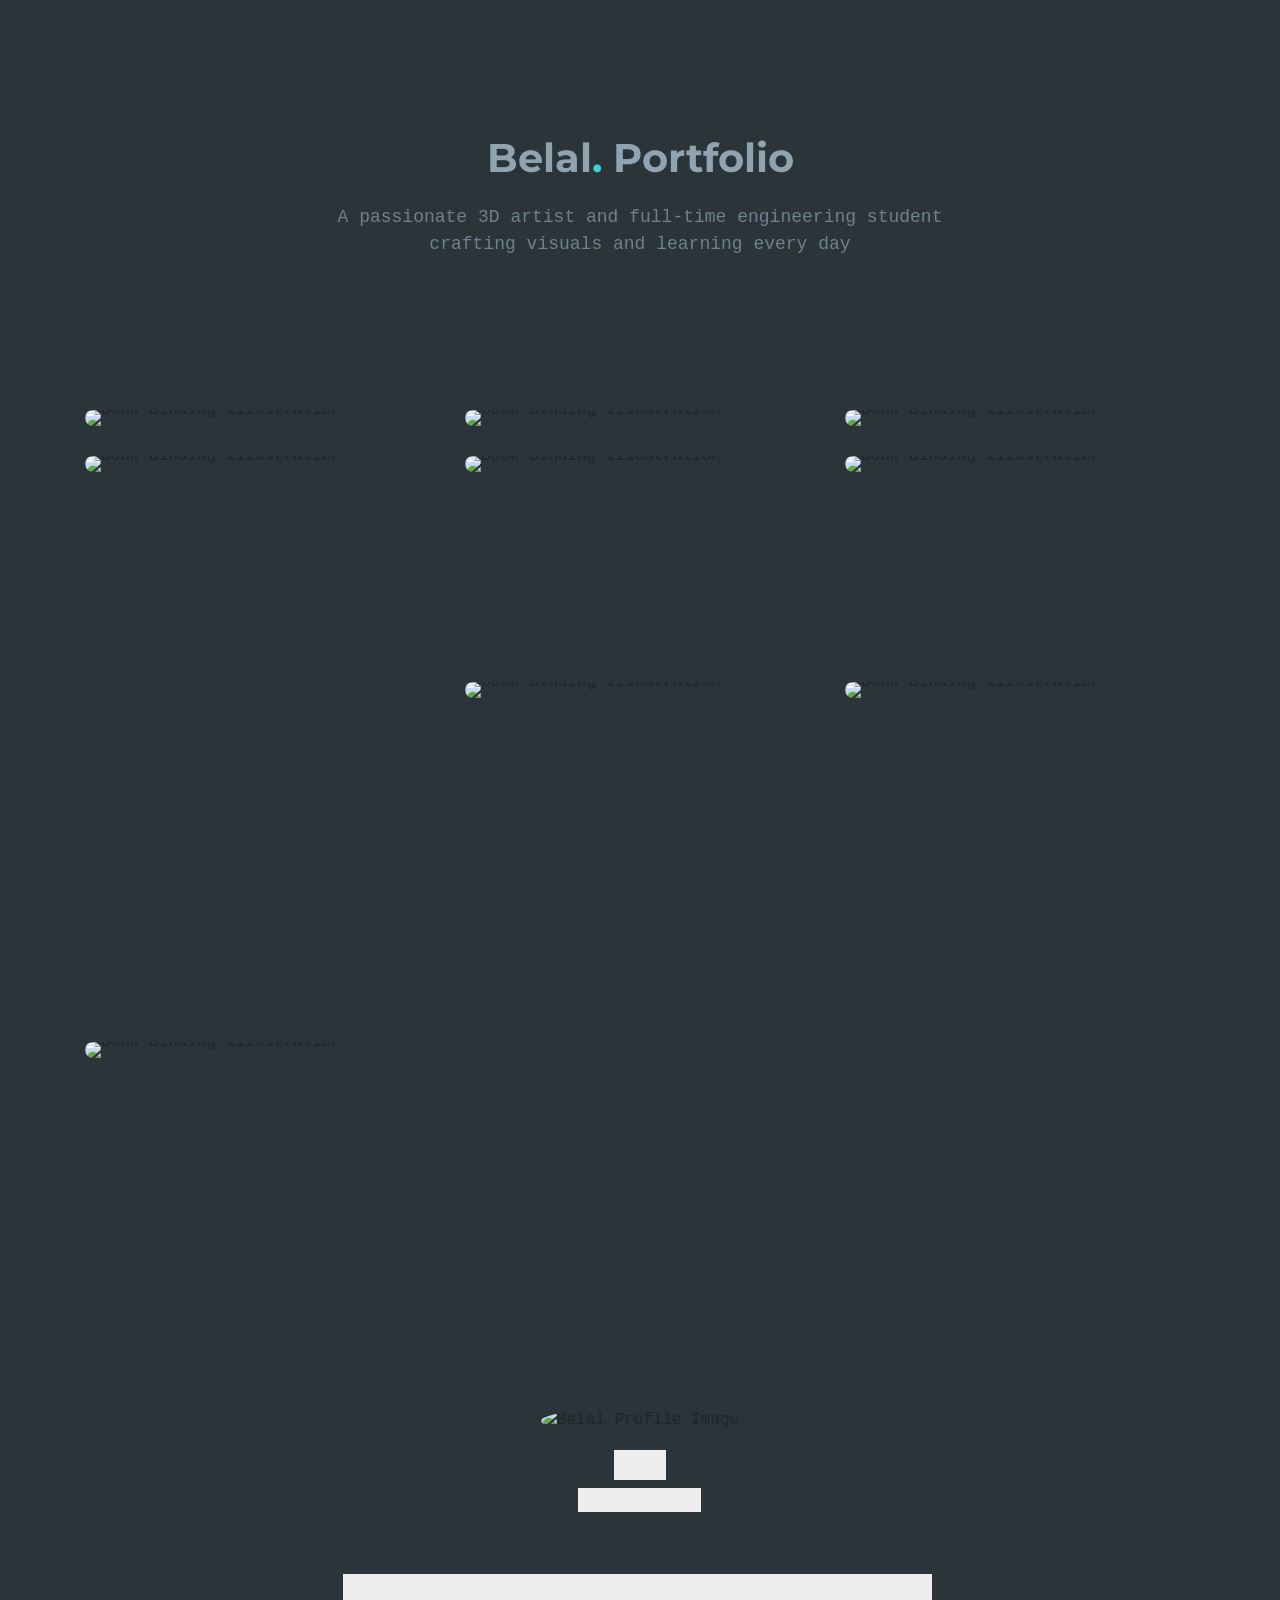
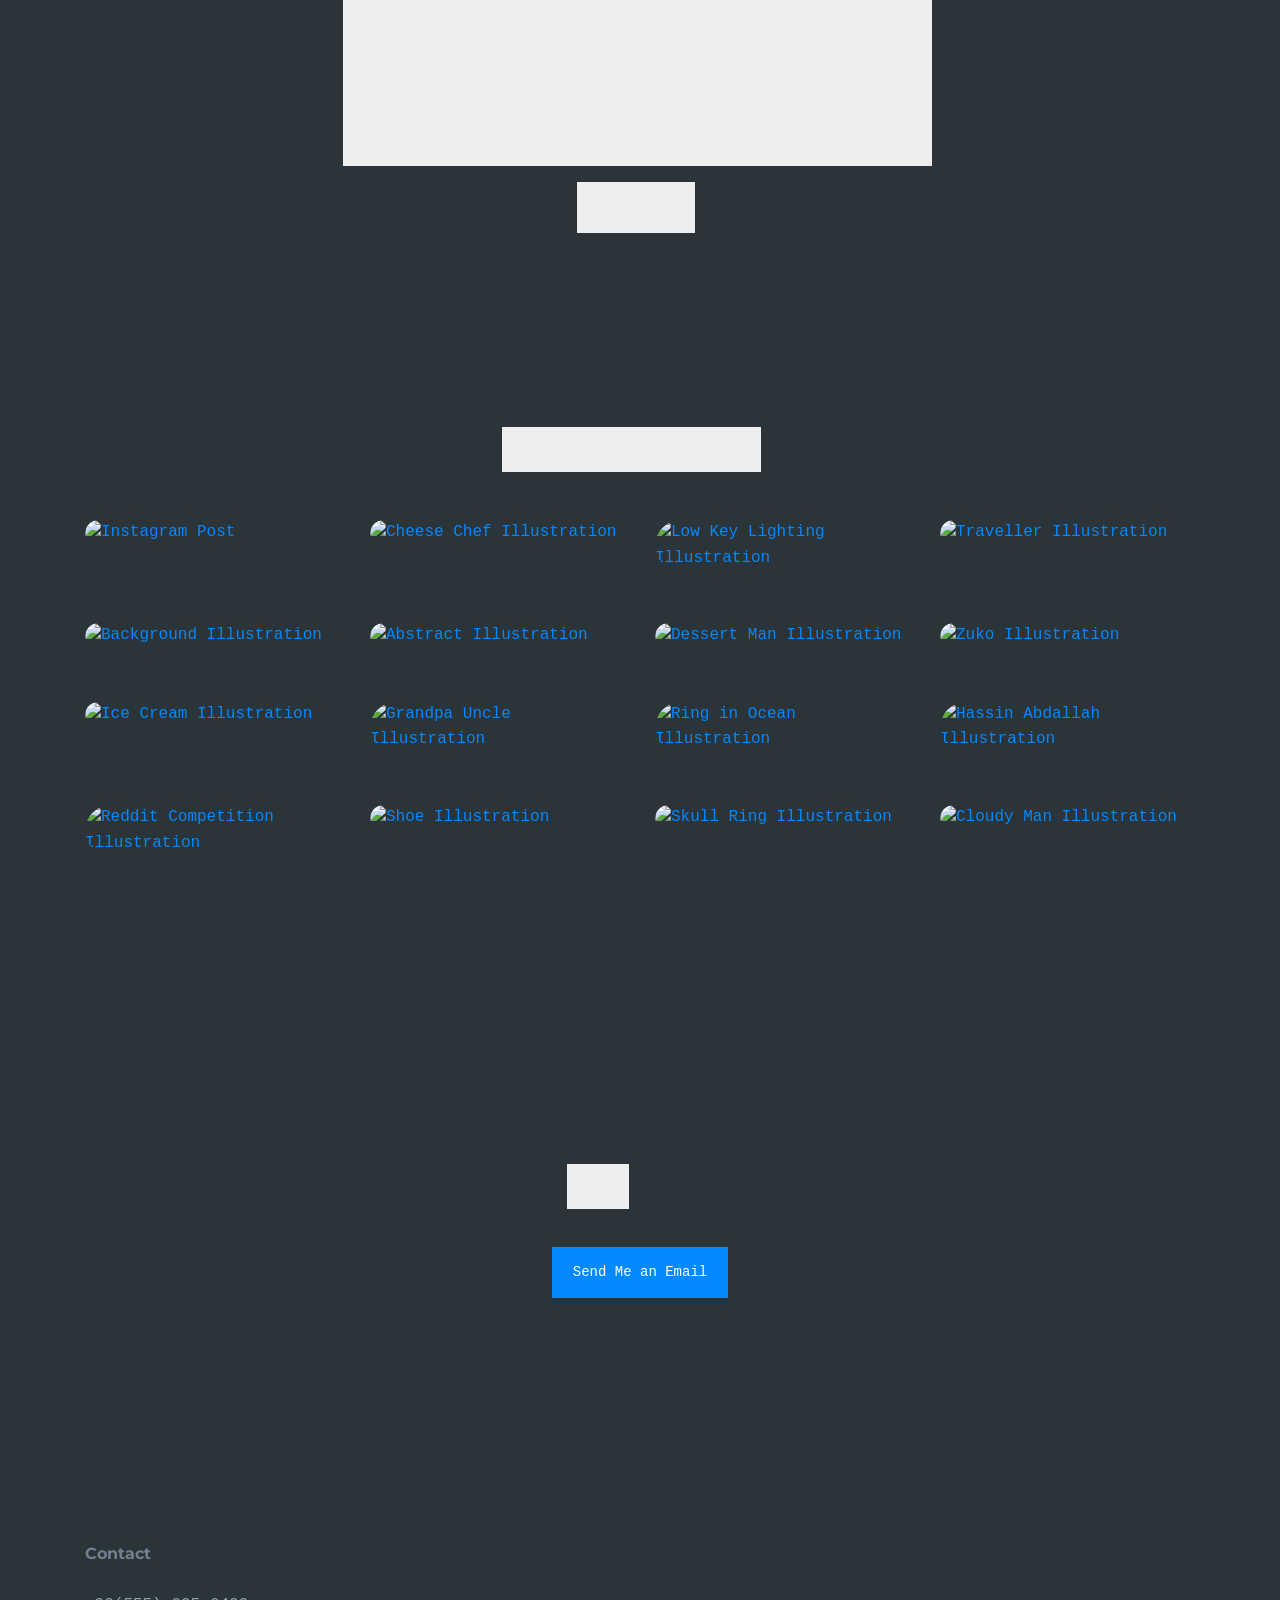
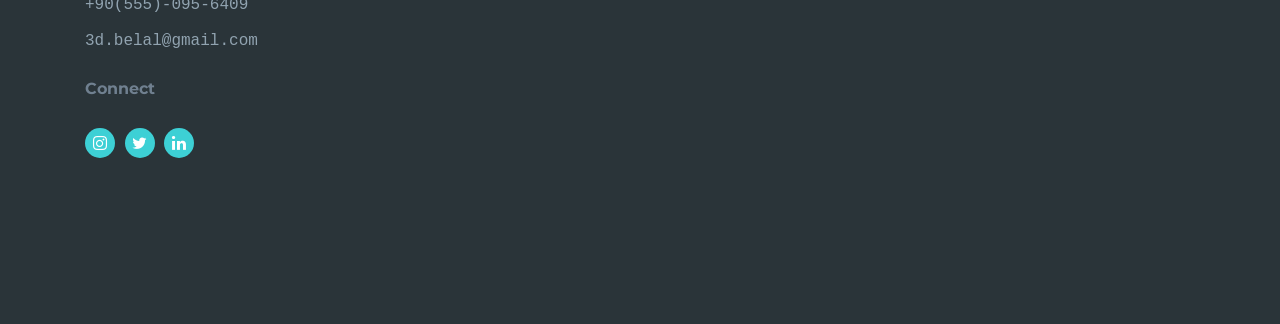
==== commit 187b7741: "Update index.html" ====
--- a/index.html
+++ b/index.html
@@ -44,7 +44,7 @@
         </div>
         <nav class="site-nav dark mb-5 site-navbar-target">
             <div class="container float-none position-static text-center">
-                <video class="auto-scale-video logo" src="https://res.cloudinary.com/dfx78xogi/video/upload/000‌که00-0121_pekzf0.webm" autoplay muted loop playsinline>
+                <video class="auto-scale-video logo" src="https://res.cloudinary.com/dfx78xogi/video/upload/00000000-0121_pekzf0.webm" autoplay muted loop playsinline>
                     Your browser doesn't support the HTML5 video tag.
                 </video>
             </div>
@@ -74,9 +74,10 @@
                         <div class="item web branding col-sm-6 col-md-6 col-lg-4 isotope-mb-2">
                             <div class="portfolio-item isotope-item gsap-reveal-img" data-id="2">
                                 <div class="overlay" style="border-top-left-radius: 347px;">
-                                    <div class="portfolio-item-content">
-                                        <h3>The Wallet</h3>
-                                        <p>Modeling, Rendering</p>
+                                    <span class="wrap-icon icon-link2"></span>
+                                    <div class="portfolio-item-content">
+                                        <h3>Book Binding</h3>
+                                        <p>illustration, application</p>
                                     </div>
                                 </div>
                                 <img src="https://cdna.artstation.com/p/assets/images/images/087/637/136/large/b-n-scene-four-custom.jpg?1746318068" class="lazyload img-fluid" alt="Book Binding Illustration">
@@ -87,8 +88,8 @@
                                 <div class="overlay">
                                     <span class="wrap-icon icon-link2"></span>
                                     <div class="portfolio-item-content">
-                                        <h3>The Wallet</h3>
-                                        <p>Modeling, Rendering</p>
+                                        <h3>Book Binding</h3>
+                                        <p>illustration, application</p>
                                     </div>
                                 </div>
                                 <img src="https://cdna.artstation.com/p/assets/images/images/087/637/134/large/b-n-custom.jpg?1746318230" class="lazyload img-fluid" alt="Book Binding Illustration">
@@ -99,8 +100,8 @@
                                 <div class="overlay">
                                     <span class="wrap-icon icon-link2"></span>
                                     <div class="portfolio-item-content">
-                                        <h3>The Wallet</h3>
-                                        <p>Modeling, Rendering</p>
+                                        <h3>Book Binding</h3>
+                                        <p>illustration, application</p>
                                     </div>
                                 </div>
                                 <img src="https://cdnb.artstation.com/p/assets/images/images/087/637/141/large/b-n-scene-two-custom.jpg?1746318088" class="lazyload img-fluid" alt="Book Binding Illustration">
@@ -111,8 +112,8 @@
                                 <div class="overlay">
                                     <span class="wrap-icon icon-link2"></span>
                                     <div class="portfolio-item-content">
-                                        <h3>The Chess</h3>
-                                        <p>Modeling, Rendering</p>
+                                        <h3>Book Binding</h3>
+                                        <p>illustration, application</p>
                                     </div>
                                 </div>
                                 <img src="https://cdna.artstation.com/p/assets/images/images/081/452/516/large/b-n-untitled55.jpg?1730303491" class="lazyload img-fluid" alt="Book Binding Illustration">
@@ -123,8 +124,8 @@
                                 <div class="overlay">
                                     <span class="wrap-icon icon-link2"></span>
                                     <div class="portfolio-item-content">
-                                        <h3>The Wallet</h3>
-                                        <p>Modeling, Rendering</p>
+                                        <h3>Book Binding</h3>
+                                        <p>illustration, application</p>
                                     </div>
                                 </div>
                                 <img src="https://cdnb.artstation.com/p/assets/images/images/087/637/087/large/b-n-scene-five.jpg?1746318257" class="lazyload img-fluid" alt="Book Binding Illustration">
@@ -135,8 +136,8 @@
                                 <div class="overlay">
                                     <span class="wrap-icon icon-link2"></span>
                                     <div class="portfolio-item-content">
-                                        <h3>The Chess</h3>
-                                        <p>Modeling, Rendering</p>
+                                        <h3>Book Binding</h3>
+                                        <p>illustration, application</p>
                                     </div>
                                 </div>
                                 <img src="https://cdnb.artstation.com/p/assets/images/images/081/452/501/large/b-n-0169.jpg?1730303478" class="lazyload img-fluid" alt="Book Binding Illustration">
@@ -147,8 +148,8 @@
                                 <div class="overlay">
                                     <span class="wrap-icon icon-link2"></span>
                                     <div class="portfolio-item-content">
-                                        <h3>The Chess</h3>
-                                        <p>Modeling, Rendering,Animating</p>
+                                        <h3>Old Typewriter</h3>
+                                        <p>web, branding</p>
                                     </div>
                                 </div>
                                 <video autoplay muted loop playsinline class="img-fluid">
@@ -162,8 +163,8 @@
                                 <div class="overlay">
                                     <span class="wrap-icon icon-link2"></span>
                                     <div class="portfolio-item-content">
-                                        <h3>Shoe Lace Supply</h3>
-                                        <p>Modeling, Rendering,Animating</p>
+                                        <h3>Old Typewriter</h3>
+                                        <p>web, branding</p>
                                     </div>
                                 </div>
                                 <video autoplay muted loop playsinline class="img-fluid">
@@ -177,8 +178,8 @@
                                 <div class="overlay">
                                     <span class="wrap-icon icon-link2"></span>
                                     <div class="portfolio-item-content">
-                                        <h3>Laced</h3>
-                                        <p>Modeling, Rendering,Animating</p>
+                                        <h3>Old Typewriter</h3>
+                                        <p>web, branding</p>
                                     </div>
                                 </div>
                                 <video autoplay muted loop playsinline class="img-fluid">
@@ -192,8 +193,8 @@
                                 <div class="overlay">
                                     <span class="wrap-icon icon-link2"></span>
                                     <div class="portfolio-item-content">
-                                        <h3>Dou</h3>
-                                        <p>Modeling, Rigging</p>
+                                        <h3>Old Typewriter</h3>
+                                        <p>web, branding</p>
                                     </div>
                                 </div>
                                 <video autoplay muted loop playsinline class="img-fluid">
@@ -207,8 +208,8 @@
                                 <div class="overlay">
                                     <span class="wrap-icon icon-link2"></span>
                                     <div class="portfolio-item-content">
-                                        <h3>Laced</h3>
-                                        <p>Modeling, Rendering</p>
+                                        <h3>Book Binding</h3>
+                                        <p>illustration, application</p>
                                     </div>
                                 </div>
                                 <img src="https://res.cloudinary.com/dfx78xogi/image/upload/v1746948187/laced_ns30kc.png" class="lazyload img-fluid" alt="Book Binding Illustration">
@@ -219,8 +220,8 @@
                                 <div class="overlay">
                                     <span class="wrap-icon icon-link2"></span>
                                     <div class="portfolio-item-content">
-                                        <h3>The Donut</h3>
-                                        <p>Modeling, Rendering</p>
+                                        <h3>Book Binding</h3>
+                                        <p>illustration, application</p>
                                     </div>
                                 </div>
                                 <img src="https://res.cloudinary.com/dfx78xogi/image/upload/v1746948187/donut_realstic_po97xc.jpg" class="lazyload img-fluid" alt="Book Binding Illustration">
@@ -231,8 +232,8 @@
                                 <div class="overlay">
                                     <span class="wrap-icon icon-link2"></span>
                                     <div class="portfolio-item-content">
-                                        <h3>Dou</h3>
-                                        <p>Modeling, Rigging,Animating,Rendering</p>
+                                        <h3>Old Typewriter</h3>
+                                        <p>web, branding</p>
                                     </div>
                                 </div>
                                 <video autoplay muted loop playsinline class="img-fluid">
@@ -246,8 +247,8 @@
                                 <div class="overlay">
                                     <span class="wrap-icon icon-link2"></span>
                                     <div class="portfolio-item-content">
-                                        <h3>Dream Coffee</h3>
-                                        <p>Modeling, Rendering,Animating</p>
+                                        <h3>Old Typewriter</h3>
+                                        <p>web, branding</p>
                                     </div>
                                 </div>
                                 <video autoplay muted loop playsinline class="img-fluid">
@@ -261,8 +262,8 @@
                                 <div class="overlay">
                                     <span class="wrap-icon icon-link2"></span>
                                     <div class="portfolio-item-content">
-                                        <h3>Hanif Food</h3>
-                                        <p>Modeling, Rendering,Animating</p>
+                                        <h3>Old Typewriter</h3>
+                                        <p>web, branding</p>
                                     </div>
                                 </div>
                                 <video autoplay muted loop playsinline class="img-fluid">
@@ -276,8 +277,8 @@
                                 <div class="overlay">
                                     <span class="wrap-icon icon-link2"></span>
                                     <div class="portfolio-item-content">
-                                        <h3>Loyal Tea</h3>
-                                        <p>Modeling, Rendering,Animating</p>
+                                        <h3>Old Typewriter</h3>
+                                        <p>web, branding</p>
                                     </div>
                                 </div>
                                 <video autoplay muted loop playsinline class="img-fluid">
@@ -291,8 +292,8 @@
                                 <div class="overlay">
                                     <span class="wrap-icon icon-link2"></span>
                                     <div class="portfolio-item-content">
-                                        <h3>Milux Soap</h3>
-                                        <p>Modeling, Rendering,Animating</p>
+                                        <h3>Old Typewriter</h3>
+                                        <p>web, branding</p>
                                     </div>
                                 </div>
                                 <video autoplay muted loop playsinline class="img-fluid">
@@ -306,8 +307,8 @@
                                 <div class="overlay">
                                     <span class="wrap-icon icon-link2"></span>
                                     <div class="portfolio-item-content">
-                                        <h3>Lace Shop Logo</h3>
-                                        <p>Modeling, Rendering</p> 
+                                        <h3>Book Binding</h3>
+                                        <p>illustration, application</p>
                                     </div>
                                 </div>
                                 <img src="https://res.cloudinary.com/dfx78xogi/image/upload/dark_bg_final_qbxkfx.png" class="lazyload img-fluid" alt="Book Binding Illustration">
@@ -318,8 +319,8 @@
                                 <div class="overlay">
                                     <span class="wrap-icon icon-link2"></span>
                                     <div class="portfolio-item-content">
-                                        <h3>Aylux Perfumes </h3>
-                                        <p>Modeling, Rigging,Animating,Rendering</p>
+                                        <h3>Old Typewriter</h3>
+                                        <p>web, branding</p>
                                     </div>
                                 </div>
                                 <video autoplay muted loop playsinline class="img-fluid">
@@ -333,8 +334,8 @@
                                 <div class="overlay">
                                     <span class="wrap-icon icon-link2"></span>
                                     <div class="portfolio-item-content">
-                                        <h3>7 Star</h3>
-                                        <p>Modeling, Rigging,Animating,Rendering</p>
+                                        <h3>Old Typewriter</h3>
+                                        <p>web, branding</p>
                                     </div>
                                 </div>
                                 <video autoplay muted loop playsinline class="img-fluid">
@@ -348,8 +349,8 @@
                                 <div class="overlay">
                                     <span class="wrap-icon icon-link2"></span>
                                     <div class="portfolio-item-content">
-                                        <h3>Lace Shop</h3>
-                                        <p>Modeling, Rendering,Animating</p>
+                                        <h3>Old Typewriter</h3>
+                                        <p>web, branding</p>
                                     </div>
                                 </div>
                                 <video autoplay muted loop playsinline class="img-fluid">
@@ -392,7 +393,11 @@
                 </div>
                 <div class="row">
                     <div class="col-6 col-sm-6 col-md-6 col-lg-3 mb-4" data-aos="fade-up" data-aos-delay="0">
-                        <InstagramFeed />
+                        <div class="post-entry">
+                            <a href="https://www.instagram.com/3.belal.d/" class="thumb">
+                                <img src="https://res.cloudinary.com/dfx78xogi/image/upload/creature_in_the_trees_uvsfpy.png" alt="Instagram Post" class="img-fluid">
+                            </a>
+                        </div>
                     </div>
                     <div class="col-6 col-sm-6 col-md-6 col-lg-3 mb-4" data-aos="fade-up" data-aos-delay="0">
                         <div class="post-entry">
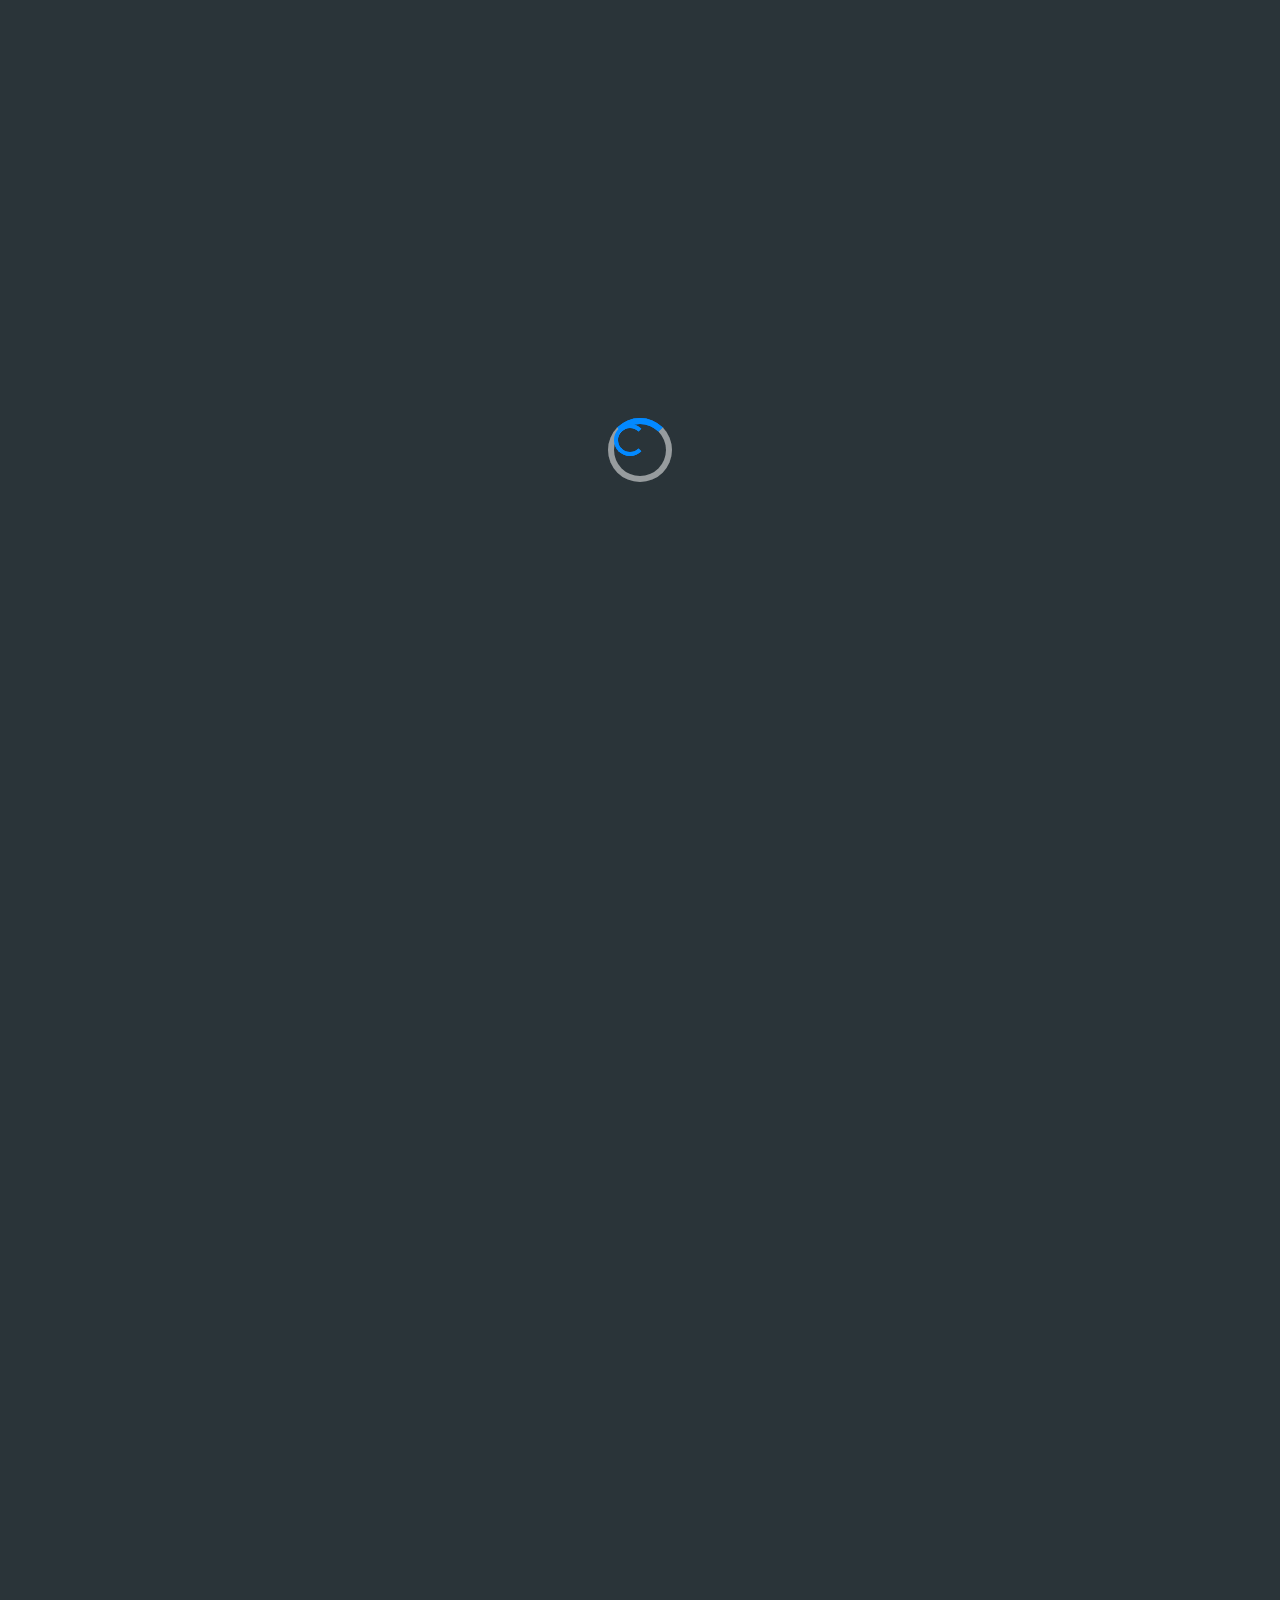
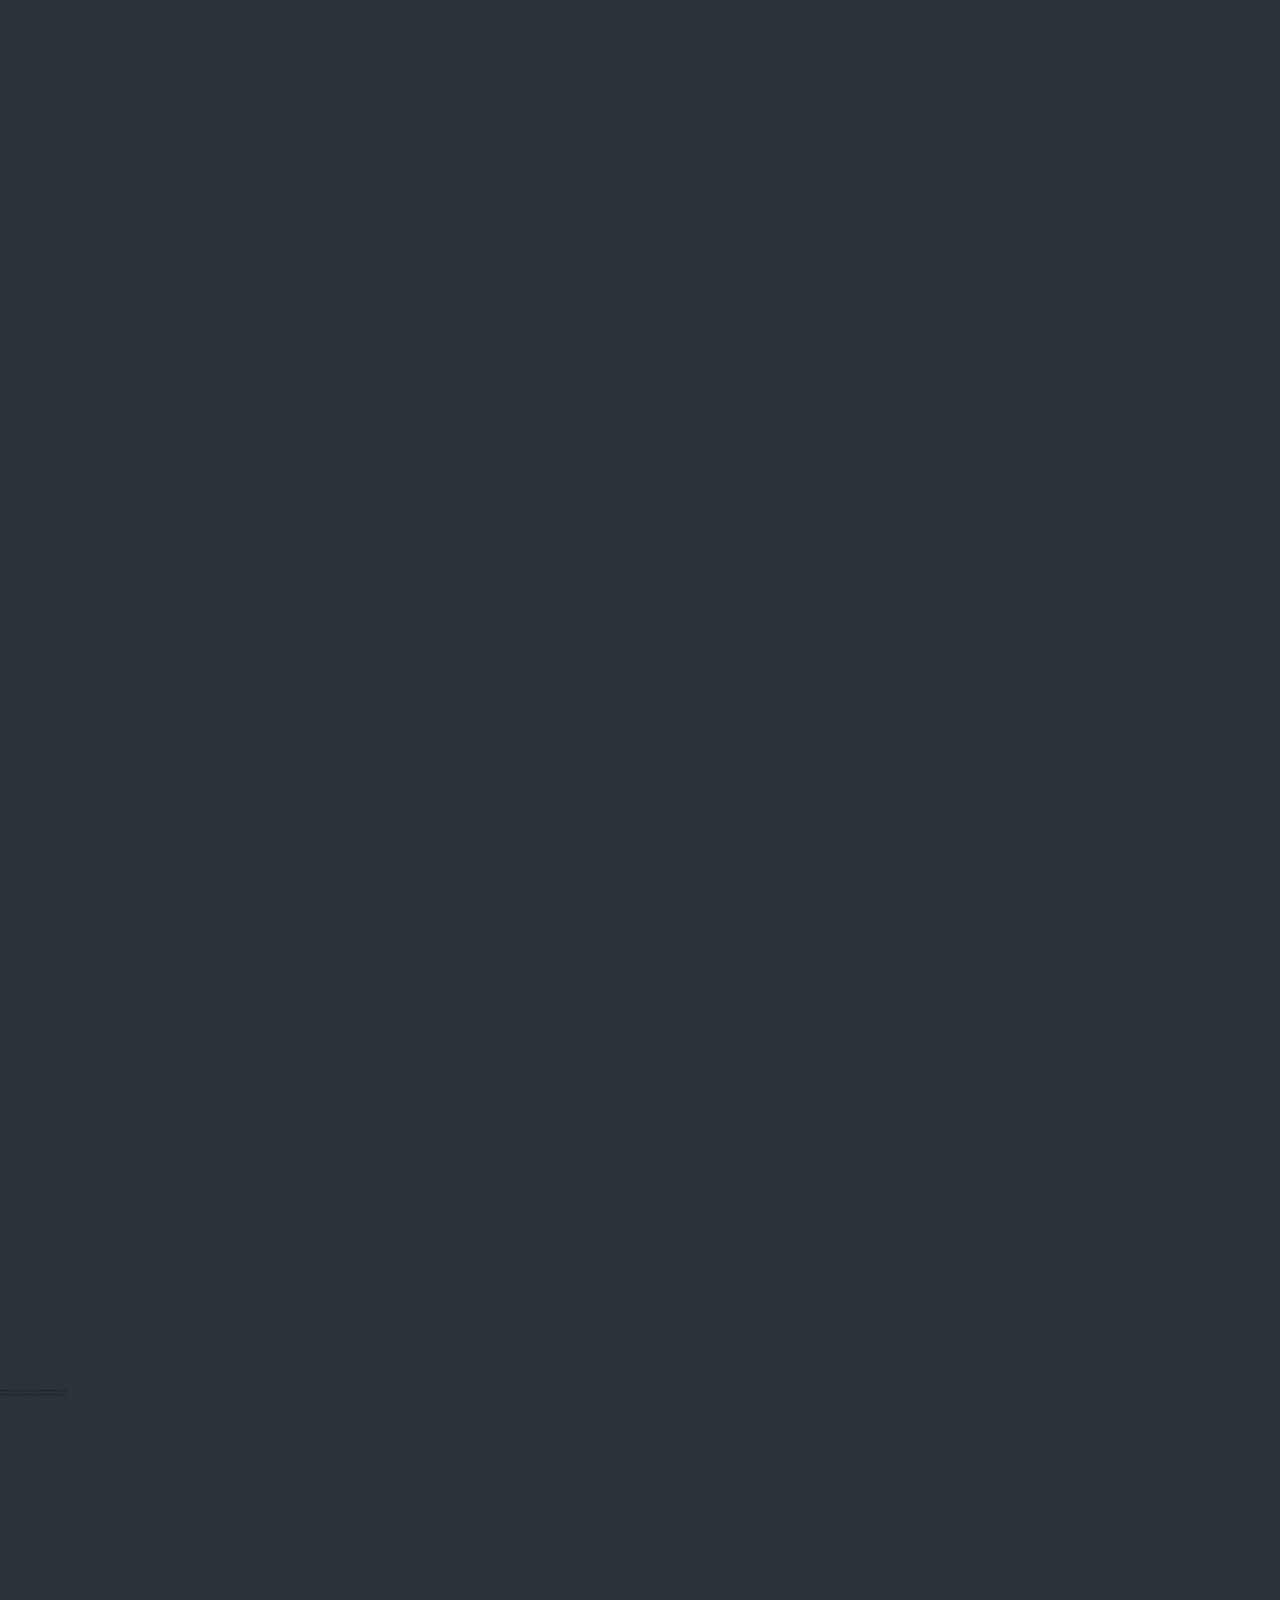
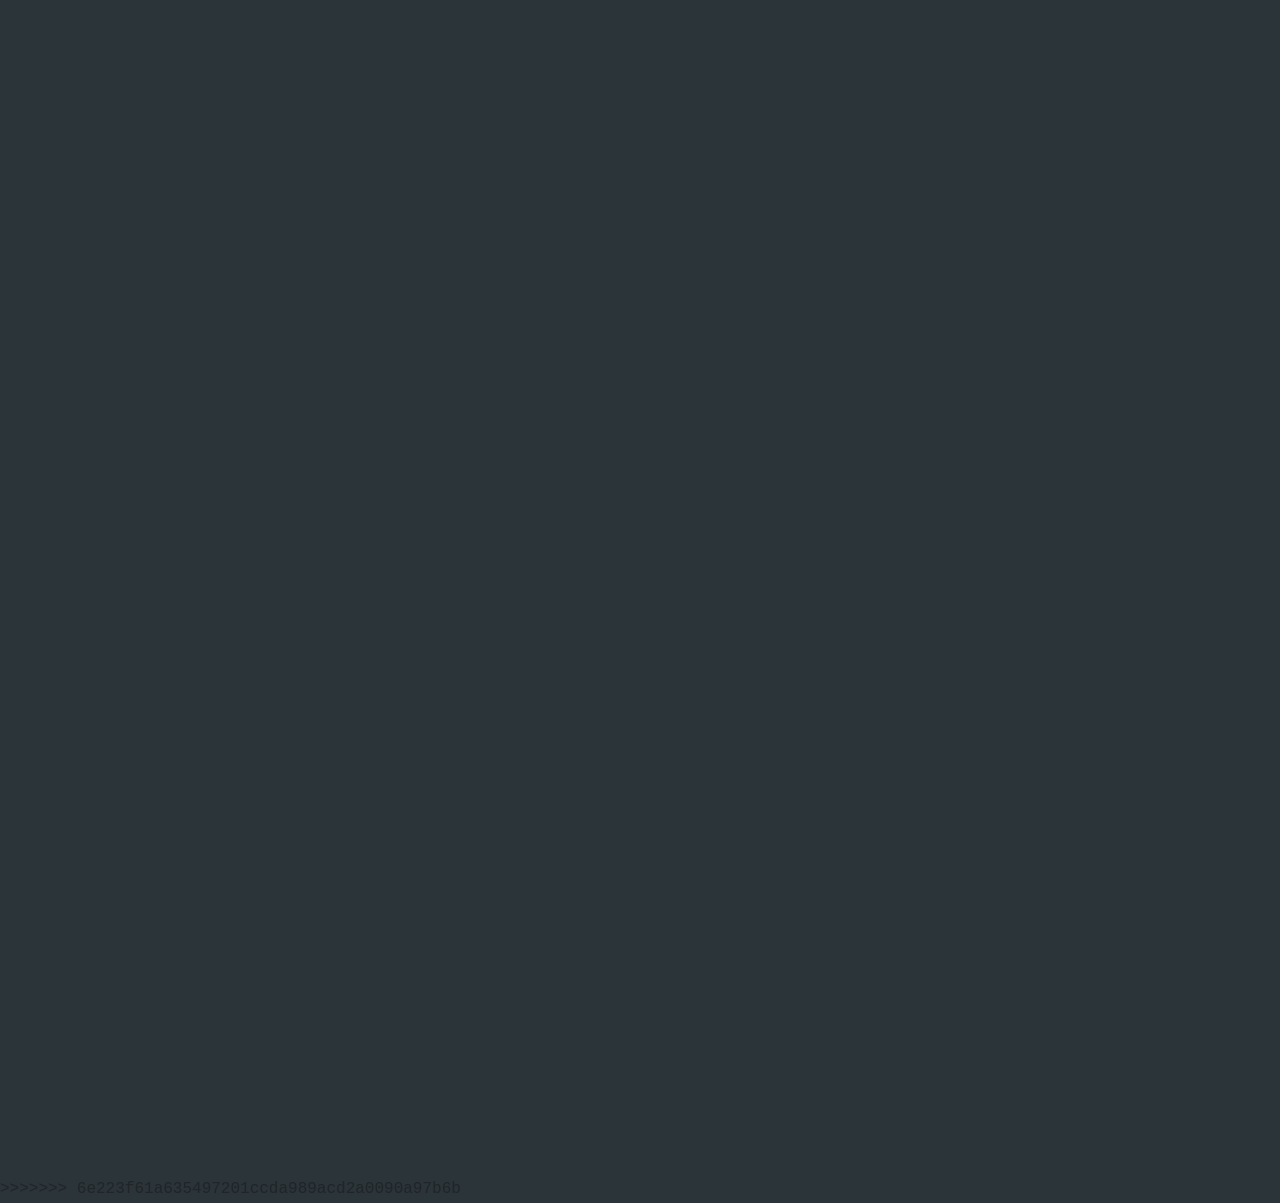
==== commit 905a5ac3: "f" ====
--- a/index.html
+++ b/index.html
@@ -1,3 +1,548 @@
+<<<<<<< HEAD
+<!-- /*
+* Template Name: Minimal
+* Template Author: Untree.co
+* Author URI: https://untree.co/
+* License: https://creativecommons.org/licenses/by/3.0/
+*/ --> 
+<!DOCTYPE html> 
+<html lang="en"> 
+    <head> 
+        <meta charset="utf-8"> 
+        <meta name="viewport" content="width=device-width, initial-scale=1, shrink-to-fit=no"> 
+        <meta name="author" content="Untree.co"> 
+        <link rel="shortcut icon" href="favicon.png"> 
+        <meta name="description" content="Portfolio of Belal, a 3D artist and engineering student"> 
+        <meta name="keywords" content="3D artist, portfolio, Belal, engineering, Blender, Houdini"> 
+        <link rel="preconnect" href="https://fonts.googleapis.com"> 
+        <link rel="preconnect" href="https://fonts.gstatic.com" crossorigin> 
+        <link href="https://fonts.googleapis.com/css2?family=Montserrat:wght@400;700&family=PT+Mono&display=swap" rel="stylesheet"> 
+        <link rel="stylesheet" href="css/bootstrap.min.css"> 
+        <link rel="stylesheet" href="css/owl.carousel.min.css"> 
+        <link rel="stylesheet" href="css/owl.theme.default.min.css"> 
+        <link rel="stylesheet" href="css/jquery.fancybox.min.css"> 
+        <link rel="stylesheet" href="fonts/icomoon/style.css"> 
+        <link rel="stylesheet" href="fonts/flaticon/font/flaticon.css"> 
+        <link rel="stylesheet" href="css/aos.css"> 
+        <link rel="stylesheet" href="css/style.css"> 
+        <title>Belal | 3D Artist Portfolio</title>         
+    </head>     
+    <body data-spy="scroll" data-target=".site-navbar-target" data-offset="100"> 
+        <div id="overlayer"></div>         
+        <div class="loader"> 
+            <div class="spinner-border" role="status"> 
+                <span class="sr-only">Loading...</span> 
+            </div>             
+        </div>         
+        <div class="site-content"> 
+            <div class="site-mobile-menu site-navbar-target"> 
+                <div class="site-mobile-menu-header"> 
+                    <div class="site-mobile-menu-close"> 
+                        <span class="icofont-close js-menu-toggle"></span> 
+                    </div>                     
+                </div>                 
+                <div class="site-mobile-menu-body"></div>                 
+            </div>             
+            <nav class="site-nav dark mb-5 site-navbar-target"> 
+                <div class="container float-none position-static text-center"> 
+                    <video class="auto-scale-video logo" src="https://res.cloudinary.com/dfx78xogi/video/upload/000‌که00-0121_pekzf0.webm" autoplay muted loop playsinline> 
+                        Your browser doesn't support the HTML5 video tag.
+</video>                     
+                </div>                 
+            </nav>             
+            <div class="untree_co-section pb-0" id="home-section"> 
+                <div class="container"> 
+                    <div class="row justify-content-center text-center"> 
+                        <div class="col-md-7"> 
+                            <h1 class="heading gsap-reveal-hero mb-3"><strong>Belal<span class="text-primary">.</span> Portfolio</strong></h1> 
+                            <h2 class="subheading gsap-reveal-hero mb-4"> 
+                            A passionate 3D artist and full-time engineering student crafting visuals and learning every day+ </h2> 
+                        </div>                         
+                    </div>                     
+                </div>                 
+            </div>             
+            <div class="untree_co-section untree_co-section-4 pb-0" id="portfolio-section"> 
+                <div class="container"> 
+                    <div class="relative"> 
+                        <div class="loader-portfolio-wrap"> 
+                            <div class="loader-portfolio"></div>                             
+                        </div>                         
+                    </div>                     
+                    <div id="portfolio-single-holder"></div>                     
+                    <div class="portfolio-wrapper"> 
+                        <div id="posts" class="row"> 
+                            <div class="item web branding col-sm-6 col-md-6 col-lg-4 isotope-mb-2"> 
+                                <div class="portfolio-item isotope-item gsap-reveal-img" data-id="2"> 
+                                    <div class="overlay" style="border-top-left-radius: 347px;"> 
+                                        <div class="portfolio-item-content"> 
+                                            <h3>The Wallet</h3> 
+                                            <p>Modeling, Rendering</p> 
+                                        </div>                                         
+                                    </div>                                     
+                                    <img src="https://cdna.artstation.com/p/assets/images/images/087/637/136/large/b-n-scene-four-custom.jpg?1746318068" class="lazyload img-fluid" alt="Book Binding Illustration"> 
+                                </div>                                 
+                            </div>                             
+                            <div class="item web branding col-sm-6 col-md-6 col-lg-4 isotope-mb-2"> 
+                                <div class="portfolio-item isotope-item gsap-reveal-img" data-id="2"> 
+                                    <div class="overlay"> 
+                                        <span class="wrap-icon icon-link2"></span> 
+                                        <div class="portfolio-item-content"> 
+                                            <h3>The Wallet</h3> 
+                                            <p>Modeling, Rendering</p> 
+                                        </div>                                         
+                                    </div>                                     
+                                    <img src="https://cdna.artstation.com/p/assets/images/images/087/637/134/large/b-n-custom.jpg?1746318230" class="lazyload img-fluid" alt="Book Binding Illustration"> 
+                                </div>                                 
+                            </div>                             
+                            <div class="item web branding col-sm-6 col-md-6 col-lg-4 isotope-mb-2"> 
+                                <div class="portfolio-item isotope-item gsap-reveal-img" data-id="2"> 
+                                    <div class="overlay"> 
+                                        <span class="wrap-icon icon-link2"></span> 
+                                        <div class="portfolio-item-content"> 
+                                            <h3>The Wallet</h3> 
+                                            <p>Modeling, Rendering</p> 
+                                        </div>                                         
+                                    </div>                                     
+                                    <img src="https://cdnb.artstation.com/p/assets/images/images/087/637/141/large/b-n-scene-two-custom.jpg?1746318088" class="lazyload img-fluid" alt="Book Binding Illustration"> 
+                                </div>                                 
+                            </div>                             
+                            <div class="item web branding col-sm-6 col-md-6 col-lg-4 isotope-mb-2"> 
+                                <div class="portfolio-item isotope-item gsap-reveal-img" data-id="2"> 
+                                    <div class="overlay"> 
+                                        <span class="wrap-icon icon-link2"></span> 
+                                        <div class="portfolio-item-content"> 
+                                            <h3>The Chess</h3> 
+                                            <p>Modeling, Rendering</p> 
+                                        </div>                                         
+                                    </div>                                     
+                                    <img src="https://cdna.artstation.com/p/assets/images/images/081/452/516/large/b-n-untitled55.jpg?1730303491" class="lazyload img-fluid" alt="Book Binding Illustration"> 
+                                </div>                                 
+                            </div>                             
+                            <div class="item web branding col-sm-6 col-md-6 col-lg-4 isotope-mb-2"> 
+                                <div class="portfolio-item isotope-item gsap-reveal-img" data-id="2"> 
+                                    <div class="overlay"> 
+                                        <span class="wrap-icon icon-link2"></span> 
+                                        <div class="portfolio-item-content"> 
+                                            <h3>The Wallet</h3> 
+                                            <p>Modeling, Rendering</p> 
+                                        </div>                                         
+                                    </div>                                     
+                                    <img src="https://cdnb.artstation.com/p/assets/images/images/087/637/087/large/b-n-scene-five.jpg?1746318257" class="lazyload img-fluid" alt="Book Binding Illustration"> 
+                                </div>                                 
+                            </div>                             
+                            <div class="item web branding col-sm-6 col-md-6 col-lg-4 isotope-mb-2"> 
+                                <div class="portfolio-item isotope-item gsap-reveal-img" data-id="2"> 
+                                    <div class="overlay"> 
+                                        <span class="wrap-icon icon-link2"></span> 
+                                        <div class="portfolio-item-content"> 
+                                            <h3>The Chess</h3> 
+                                            <p>Modeling, Rendering</p> 
+                                        </div>                                         
+                                    </div>                                     
+                                    <img src="https://cdnb.artstation.com/p/assets/images/images/081/452/501/large/b-n-0169.jpg?1730303478" class="lazyload img-fluid" alt="Book Binding Illustration"> 
+                                </div>                                 
+                            </div>                             
+                            <div class="item web branding col-sm-6 col-md-6 col-lg-4 isotope-mb-2"> 
+                                <div class="portfolio-item isotope-item gsap-reveal-img" data-id="3"> 
+                                    <div class="overlay"> 
+                                        <span class="wrap-icon icon-link2"></span> 
+                                        <div class="portfolio-item-content"> 
+                                            <h3>The Chess</h3> 
+                                            <p>Modeling, Rendering,Animating</p> 
+                                        </div>                                         
+                                    </div>                                     
+                                    <video autoplay muted loop playsinline class="img-fluid"> 
+                                        <source src="https://res.cloudinary.com/dfx78xogi/video/upload/v1746953261/final_small_size_version_wo7jvc.mov" type="video/mp4"> 
+                                        Your browser does not support the video tag.
+                                    </video>                                     
+                                </div>                                 
+                            </div>                             
+                            <div class="item web branding col-sm-6 col-md-6 col-lg-4 isotope-mb-2"> 
+                                <div class="portfolio-item isotope-item gsap-reveal-img" data-id="3"> 
+                                    <div class="overlay"> 
+                                        <span class="wrap-icon icon-link2"></span> 
+                                        <div class="portfolio-item-content"> 
+                                            <h3>Shoe Lace Supply</h3> 
+                                            <p>Modeling, Rendering,Animating</p> 
+                                        </div>                                         
+                                    </div>                                     
+                                    <video autoplay muted loop playsinline class="img-fluid"> 
+                                        <source src="https://cdn.artstation.com/p/video_sources/001/699/267/shoe-lace-supply-v-finall.mp4" type="video/mp4"> 
+                                        Your browser does not support the video tag.
+                                    </video>                                     
+                                </div>                                 
+                            </div>                             
+                            <div class="item web branding col-sm-6 col-md-6 col-lg-4 isotope-mb-2"> 
+                                <div class="portfolio-item isotope-item gsap-reveal-img" data-id="3"> 
+                                    <div class="overlay"> 
+                                        <span class="wrap-icon icon-link2"></span> 
+                                        <div class="portfolio-item-content"> 
+                                            <h3>Laced</h3> 
+                                            <p>Modeling, Rendering,Animating</p> 
+                                        </div>                                         
+                                    </div>                                     
+                                    <video autoplay muted loop playsinline class="img-fluid"> 
+                                        <source src="https://res.cloudinary.com/dfx78xogi/video/upload/ictwf0vhn56xrc6yl7nn.mp4" type="video/mp4"> 
+                                        Your browser does not support the video tag.
+                                    </video>                                     
+                                </div>                                 
+                            </div>                             
+                            <div class="item web branding col-sm-6 col-md-6 col-lg-4 isotope-mb-2"> 
+                                <div class="portfolio-item isotope-item gsap-reveal-img" data-id="3"> 
+                                    <div class="overlay"> 
+                                        <span class="wrap-icon icon-link2"></span> 
+                                        <div class="portfolio-item-content"> 
+                                            <h3>Dou</h3> 
+                                            <p>Modeling, Rigging</p> 
+                                        </div>                                         
+                                    </div>                                     
+                                    <video autoplay muted loop playsinline class="img-fluid"> 
+                                        <source src="https://cdn.artstation.com/p/video_sources/002/026/132/turn-table0001-0090.mp4" type="video/mp4"> 
+                                        Your browser does not support the video tag.
+                                    </video>                                     
+                                </div>                                 
+                            </div>                             
+                            <div class="item web branding col-sm-6 col-md-6 col-lg-4 isotope-mb-2"> 
+                                <div class="portfolio-item isotope-item gsap-reveal-img" data-id="2"> 
+                                    <div class="overlay"> 
+                                        <span class="wrap-icon icon-link2"></span> 
+                                        <div class="portfolio-item-content"> 
+                                            <h3>Laced</h3> 
+                                            <p>Modeling, Rendering</p> 
+                                        </div>                                         
+                                    </div>                                     
+                                    <img src="https://res.cloudinary.com/dfx78xogi/image/upload/v1746948187/laced_ns30kc.png" class="lazyload img-fluid" alt="Book Binding Illustration"> 
+                                </div>                                 
+                            </div>                             
+                            <div class="item web branding col-sm-6 col-md-6 col-lg-4 isotope-mb-2"> 
+                                <div class="portfolio-item isotope-item gsap-reveal-img" data-id="2"> 
+                                    <div class="overlay"> 
+                                        <span class="wrap-icon icon-link2"></span> 
+                                        <div class="portfolio-item-content"> 
+                                            <h3>The Donut</h3> 
+                                            <p>Modeling, Rendering</p> 
+                                        </div>                                         
+                                    </div>                                     
+                                    <img src="https://res.cloudinary.com/dfx78xogi/image/upload/v1746948187/donut_realstic_po97xc.jpg" class="lazyload img-fluid" alt="Book Binding Illustration"> 
+                                </div>                                 
+                            </div>                             
+                            <div class="item web branding col-sm-6 col-md-6 col-lg-4 isotope-mb-2"> 
+                                <div class="portfolio-item isotope-item gsap-reveal-img" data-id="3"> 
+                                    <div class="overlay"> 
+                                        <span class="wrap-icon icon-link2"></span> 
+                                        <div class="portfolio-item-content"> 
+                                            <h3>Dou</h3> 
+                                            <p>Modeling, Rigging,Animating,Rendering</p> 
+                                        </div>                                         
+                                    </div>                                     
+                                    <video autoplay muted loop playsinline class="img-fluid"> 
+                                        <source src="https://res.cloudinary.com/dfx78xogi/video/upload/e_accelerate:7,q_auto/v1746800762/v2g0prboaihvos3rucql.mp4" type="video/mp4"> 
+                                        Your browser does not support the video tag.
+                                    </video>                                     
+                                </div>                                 
+                            </div>                             
+                            <div class="item web branding col-sm-6 col-md-6 col-lg-4 isotope-mb-2"> 
+                                <div class="portfolio-item isotope-item gsap-reveal-img" data-id="3"> 
+                                    <div class="overlay"> 
+                                        <span class="wrap-icon icon-link2"></span> 
+                                        <div class="portfolio-item-content"> 
+                                            <h3>Dream Coffee</h3> 
+                                            <p>Modeling, Rendering,Animating</p> 
+                                        </div>                                         
+                                    </div>                                     
+                                    <video autoplay muted loop playsinline class="img-fluid"> 
+                                        <source src="https://res.cloudinary.com/dfx78xogi/video/upload/v1746952147/the_moving_buildings_ltq8ps.mov" type="video/mp4"> 
+                                        Your browser does not support the video tag.
+                                    </video>                                     
+                                </div>                                 
+                            </div>                             
+                            <div class="item web branding col-sm-6 col-md-6 col-lg-4 isotope-mb-2"> 
+                                <div class="portfolio-item isotope-item gsap-reveal-img" data-id="3"> 
+                                    <div class="overlay"> 
+                                        <span class="wrap-icon icon-link2"></span> 
+                                        <div class="portfolio-item-content"> 
+                                            <h3>Hanif Food</h3> 
+                                            <p>Modeling, Rendering,Animating</p> 
+                                        </div>                                         
+                                    </div>                                     
+                                    <video autoplay muted loop playsinline class="img-fluid"> 
+                                        <source src="https://res.cloudinary.com/dfx78xogi/video/upload/v1746952122/eid_sa3eed_g2i0rd.mov" type="video/mp4"> 
+                                        Your browser does not support the video tag.
+                                    </video>                                     
+                                </div>                                 
+                            </div>                             
+                            <div class="item web branding col-sm-6 col-md-6 col-lg-4 isotope-mb-2"> 
+                                <div class="portfolio-item isotope-item gsap-reveal-img" data-id="3"> 
+                                    <div class="overlay"> 
+                                        <span class="wrap-icon icon-link2"></span> 
+                                        <div class="portfolio-item-content"> 
+                                            <h3>Loyal Tea</h3> 
+                                            <p>Modeling, Rendering,Animating</p> 
+                                        </div>                                         
+                                    </div>                                     
+                                    <video autoplay muted loop playsinline class="img-fluid"> 
+                                        <source src="https://res.cloudinary.com/dfx78xogi/video/upload/jwsozpmpwrmjptsn820g.mp4" type="video/mp4"> 
+                                        Your browser does not support the video tag.
+                                    </video>                                     
+                                </div>                                 
+                            </div>                             
+                            <div class="item web branding col-sm-6 col-md-6 col-lg-4 isotope-mb-2"> 
+                                <div class="portfolio-item isotope-item gsap-reveal-img" data-id="3"> 
+                                    <div class="overlay"> 
+                                        <span class="wrap-icon icon-link2"></span> 
+                                        <div class="portfolio-item-content"> 
+                                            <h3>Milux Soap</h3> 
+                                            <p>Modeling, Rendering,Animating</p> 
+                                        </div>                                         
+                                    </div>                                     
+                                    <video autoplay muted loop playsinline class="img-fluid"> 
+                                        <source src="https://res.cloudinary.com/dfx78xogi/video/upload/v1746947700/covztbi5rwjd6cfahnf5.mp4" type="video/mp4"> 
+                                        Your browser does not support the video tag.
+                                    </video>                                     
+                                </div>                                 
+                            </div>                             
+                            <div class="item web branding col-sm-6 col-md-6 col-lg-4 isotope-mb-2"> 
+                                <div class="portfolio-item isotope-item gsap-reveal-img" data-id="2"> 
+                                    <div class="overlay"> 
+                                        <span class="wrap-icon icon-link2"></span> 
+                                        <div class="portfolio-item-content"> 
+                                            <h3>Lace Shop Logo</h3> 
+                                            <p>Modeling, Rendering</p> 
+                                        </div>                                         
+                                    </div>                                     
+                                    <img src="https://res.cloudinary.com/dfx78xogi/image/upload/dark_bg_final_qbxkfx.png" class="lazyload img-fluid" alt="Book Binding Illustration"> 
+                                </div>                                 
+                            </div>                             
+                            <div class="item web branding col-sm-6 col-md-6 col-lg-4 isotope-mb-2"> 
+                                <div class="portfolio-item isotope-item gsap-reveal-img" data-id="3"> 
+                                    <div class="overlay"> 
+                                        <span class="wrap-icon icon-link2"></span> 
+                                        <div class="portfolio-item-content"> 
+                                            <h3>Aylux Perfumes </h3> 
+                                            <p>Modeling, Rigging,Animating,Rendering</p> 
+                                        </div>                                         
+                                    </div>                                     
+                                    <video autoplay muted loop playsinline class="img-fluid"> 
+                                        <source src="https://res.cloudinary.com/dfx78xogi/video/upload/v1746952246/final_denoise_dyboau.mp4" type="video/mp4"> 
+                                        Your browser does not support the video tag.
+                                    </video>                                     
+                                </div>                                 
+                            </div>                             
+                            <div class="item web branding col-sm-6 col-md-6 col-lg-4 isotope-mb-2"> 
+                                <div class="portfolio-item isotope-item gsap-reveal-img" data-id="3"> 
+                                    <div class="overlay"> 
+                                        <span class="wrap-icon icon-link2"></span> 
+                                        <div class="portfolio-item-content"> 
+                                            <h3>7 Star</h3> 
+                                            <p>Modeling, Rigging,Animating,Rendering</p> 
+                                        </div>                                         
+                                    </div>                                     
+                                    <video autoplay muted loop playsinline class="img-fluid"> 
+                                        <source src="https://res.cloudinary.com/dfx78xogi/video/upload/v1746951389/7min_logo_animation_gxkyyz.mp4" type="video/mp4"> 
+                                        Your browser does not support the video tag.
+                                    </video>                                     
+                                </div>                                 
+                            </div>                             
+                            <div class="item web branding col-sm-6 col-md-6 col-lg-4 isotope-mb-2"> 
+                                <div class="portfolio-item isotope-item gsap-reveal-img" data-id="3"> 
+                                    <div class="overlay"> 
+                                        <span class="wrap-icon icon-link2"></span> 
+                                        <div class="portfolio-item-content"> 
+                                            <h3>Lace Shop</h3> 
+                                            <p>Modeling, Rendering,Animating</p> 
+                                        </div>                                         
+                                    </div>                                     
+                                    <video autoplay muted loop playsinline class="img-fluid"> 
+                                        <source src="https://cdn.artstation.com/p/video_sources/001/697/624/loop-lace-render-no-watermark.mp4" type="video/mp4"> 
+                                        Your browser does not support the video tag.
+                                    </video>                                     
+                                </div>                                 
+                            </div>                             
+                        </div>                         
+                    </div>                     
+                </div>                 
+            </div>             
+            <div class="untree_co-section pb-0" id="about-section"> 
+                <div class="container"> 
+                    <div class="row justify-content-center mb-3"> 
+                        <div class="col-lg-7 mx-auto text-center author-wrap"> 
+                            <img src="https://res.cloudinary.com/dfx78xogi/image/upload/about-pic_km5yba.png" alt="Belal Profile Image" class="img-fluid rounded-circle mb-3" width="40%"> 
+                            <h3 class="text-black h5 font-weight-bold mb-2 gsap-reveal-hero">Belal</h3> 
+                            <p class="gsap-reveal-hero">3D Generalist</p> 
+                        </div>                         
+                    </div>                     
+                    <div class="row justify-content-center"> 
+                        <div class="col-lg-7"> 
+                            <p class="gsap-reveal-hero"> 
+                            I'm a full-time Mechanical Engineering student at Abdullah Gül University and a part-time 3D freelancer. My focus lies in creating visually engaging and technically sound work using tools like Blender and Houdini. I’m currently building my portfolio to transition into a full-time 3D artist role, combining engineering discipline with creative execution. I aim to deliver clean, high-quality visuals tailored to each project's needs.+ </p> 
+                            <p class="gsap-reveal-hero text-center">  <a href="mailto:3d.belal@gmail.com" class="btn btn-outline-black">Let's Talk</a>  </p> 
+                        </div>                         
+                    </div>                     
+                </div>                 
+            </div>             
+            <div class="untree_co-section" id="projects-section"> 
+                <div class="container"> 
+                    <div class="row mb-5"> 
+                        <div class="col-lg-7 text-center mx-auto"> 
+                            <h2 class="section-heading gsap-reveal-hero mb-0"><strong>Personal Projects</strong></h2> 
+                        </div>                         
+                    </div>                     
+                    <div class="row"> 
+                        <div class="col-6 col-sm-6 col-md-6 col-lg-3 mb-4" data-aos="fade-up" data-aos-delay="0"> 
+                            <InstagramFeed/> 
+                        </div>                         
+                        <div class="col-6 col-sm-6 col-md-6 col-lg-3 mb-4" data-aos="fade-up" data-aos-delay="0"> 
+                            <div class="post-entry"> 
+                                <a href="#" class="thumb"><img src="https://cdnb.artstation.com/p/assets/images/images/044/438/971/large/b-n-cheese-chref-final.jpg?1640014485" alt="Cheese Chef Illustration" class="img-fluid"></a> 
+                            </div>                             
+                        </div>                         
+                        <div class="col-6 col-sm-6 col-md-6 col-lg-3 mb-4" data-aos="fade-up" data-aos-delay="0"> 
+                            <div class="post-entry"> 
+                                <a href="#" class="thumb"><img src="https://res.cloudinary.com/dfx78xogi/image/upload/low_key_with_only_keylight_harsh_shadows_vqf6c8.png" alt="Low Key Lighting Illustration" class="img-fluid"></a> 
+                            </div>                             
+                        </div>                         
+                        <div class="col-6 col-sm-6 col-md-6 col-lg-3 mb-4" data-aos="fade-up" data-aos-delay="0"> 
+                            <div class="post-entry"> 
+                                <a href="#" class="thumb"><img src="https://res.cloudinary.com/dfx78xogi/image/upload/TRAVELLER-Recovered_opd01o.png" alt="Traveller Illustration" class="img-fluid"></a> 
+                            </div>                             
+                        </div>                         
+                        <div class="col-6 col-sm-6 col-md-6 col-lg-3 mb-4" data-aos="fade-up" data-aos-delay="0"> 
+                            <div class="post-entry"> 
+                                <a href="#" class="thumb"><img src="https://res.cloudinary.com/dfx78xogi/image/upload/AOT_BG_jwthmv.png" alt="Background Illustration" class="img-fluid"></a> 
+                            </div>                             
+                        </div>                         
+                        <div class="col-6 col-sm-6 col-md-6 col-lg-3 mb-4" data-aos="fade-up" data-aos-delay="0"> 
+                            <div class="post-entry"> 
+                                <a href="#" class="thumb"><img src="https://res.cloudinary.com/dfx78xogi/image/upload/ASDASDSA_ijctmn.jpg" alt="Abstract Illustration" class="img-fluid"></a> 
+                            </div>                             
+                        </div>                         
+                        <div class="col-6 col-sm-6 col-md-6 col-lg-3 mb-4" data-aos="fade-up" data-aos-delay="0"> 
+                            <div class="post-entry"> 
+                                <a href="#" class="thumb"><img src="https://res.cloudinary.com/dfx78xogi/image/upload/dessert_man_yulf0i.png" alt="Dessert Man Illustration" class="img-fluid"></a> 
+                            </div>                             
+                        </div>                         
+                        <div class="col-6 col-sm-6 col-md-6 col-lg-3 mb-4" data-aos="fade-up" data-aos-delay="0"> 
+                            <div class="post-entry"> 
+                                <a href="#" class="thumb"><img src="https://res.cloudinary.com/dfx78xogi/image/upload/zuko_wide_2_ily2d2.png" alt="Zuko Illustration" class="img-fluid"></a> 
+                            </div>                             
+                        </div>                         
+                        <div class="col-6 col-sm-6 col-md-6 col-lg-3 mb-4" data-aos="fade-up" data-aos-delay="0"> 
+                            <div class="post-entry"> 
+                                <a href="#" class="thumb"><img src="https://res.cloudinary.com/dfx78xogi/image/upload/ice_cream_with_soldify_c8mjvl.png" alt="Ice Cream Illustration" class="img-fluid"></a> 
+                            </div>                             
+                        </div>                         
+                        <div class="col-6 col-sm-6 col-md-6 col-lg-3 mb-4" data-aos="fade-up" data-aos-delay="0"> 
+                            <div class="post-entry"> 
+                                <a href="#" class="thumb"><img src="https://res.cloudinary.com/dfx78xogi/image/upload/grandpa_uncle_c95y0x.png" alt="Grandpa Uncle Illustration" class="img-fluid"></a> 
+                            </div>                             
+                        </div>                         
+                        <div class="col-6 col-sm-6 col-md-6 col-lg-3 mb-4" data-aos="fade-up" data-aos-delay="0"> 
+                            <div class="post-entry"> 
+                                <a href="#" class="thumb"><img src="https://res.cloudinary.com/dfx78xogi/image/upload/ring_in_the_ocean_idc941.png" alt="Ring in Ocean Illustration" class="img-fluid"></a> 
+                            </div>                             
+                        </div>                         
+                        <div class="col-6 col-sm-6 col-md-6 col-lg-3 mb-4" data-aos="fade-up" data-aos-delay="0"> 
+                            <div class="post-entry"> 
+                                <a href="#" class="thumb"><img src="https://res.cloudinary.com/dfx78xogi/image/upload/hassin_abdallah_lewbg5.jpg" alt="Hassin Abdallah Illustration" class="img-fluid"></a> 
+                            </div>                             
+                        </div>                         
+                        <div class="col-6 col-sm-6 col-md-6 col-lg-3 mb-4" data-aos="fade-up" data-aos-delay="0"> 
+                            <div class="post-entry"> 
+                                <a href="#" class="thumb"><img src="https://res.cloudinary.com/dfx78xogi/image/upload/reddit_june_comtetion_hand_rihjio.jpg" alt="Reddit Competition Illustration" class="img-fluid"></a> 
+                            </div>                             
+                        </div>                         
+                        <div class="col-6 col-sm-6 col-md-6 col-lg-3 mb-4" data-aos="fade-up" data-aos-delay="0"> 
+                            <div class="post-entry"> 
+                                <a href="#" class="thumb"><img src="https://res.cloudinary.com/dfx78xogi/image/upload/SHOE_3_final_ngedcx.jpg" alt="Shoe Illustration" class="img-fluid"></a> 
+                            </div>                             
+                        </div>                         
+                        <div class="col-6 col-sm-6 col-md-6 col-lg-3 mb-4" data-aos="fade-up" data-aos-delay="0"> 
+                            <div class="post-entry"> 
+                                <a href="#" class="thumb"><img src="https://res.cloudinary.com/dfx78xogi/image/upload/skull_ring_b1fynb.png" alt="Skull Ring Illustration" class="img-fluid"></a> 
+                            </div>                             
+                        </div>                         
+                        <div class="col-6 col-sm-6 col-md-6 col-lg-3 mb-4" data-aos="fade-up" data-aos-delay="0"> 
+                            <div class="post-entry"> 
+                                <a href="#" class="thumb"><img src="https://res.cloudinary.com/dfx78xogi/image/upload/CLOUDY_MAN_final_lsnbxp.jpg" alt="Cloudy Man Illustration" class="img-fluid"></a> 
+                            </div>                             
+                        </div>                         
+                    </div>                     
+                </div>                 
+            </div>             
+            <div class="untree_co-section" id="contact-section"> 
+                <div class="container"> 
+                    <div class="row mb-5"> 
+                        <div class="col-lg-7 text-center mx-auto"> 
+                            <h2 class="section-heading gsap-reveal-hero mb-0"><strong>Let's Talk</strong></h2> 
+                            <div class="wave gsap-reveal-hero"></div>                             
+                            <a href="mailto:3d.belal@gmail.com" class="btn btn-primary mt-4">Send Me an Email</a> 
+                        </div>                         
+                    </div>                     
+                </div>                 
+            </div>             
+            <div class="site-footer"> 
+                <div class="container"> 
+                    <div class="row"> 
+                        <div class="col-lg-7"> 
+                            <div class="widget"> 
+                                <h3>Contact</h3> 
+                                <ul class="list-unstyled links mb-4"> 
+                                    <li>
+                                        <a href="tel:+905550956409">+90(555)-095-6409</a>
+                                    </li>                                     
+                                    <li>
+                                        <a href="mailto:3d.belal@gmail.com">3d.belal@gmail.com</a>
+                                    </li>                                     
+                                </ul>                                 
+                                <h3>Connect</h3> 
+                                <ul class="list-unstyled social"> 
+                                    <li>
+                                        <a href="https://www.instagram.com/3.belal.d/" target="_blank"><span class="icon-instagram"></span></a>
+                                    </li>                                     
+                                    <li>
+                                        <a href="https://twitter.com/belal_3D" target="_blank"><span class="icon-twitter"></span></a>
+                                    </li>                                     
+                                    <li>
+                                        <a href="https://www.linkedin.com/in/belal-abdelkarim/" target="_blank"><span class="icon-linkedin"></span></a>
+                                    </li>                                     
+                                </ul>                                 
+                            </div>                             
+                        </div>                         
+                    </div>                     
+                    <div class="row mt-5"> 
+                        <div class="col-12 text-center"> 
+                            <!-- 
+                            **==========
+                            NOTE: 
+                            Please don't remove this copyright link unless you buy the license here https://untree.co/license/  
+                            **==========
+                        -->                             
+                        </div>                         
+                    </div>                     
+                </div>                 
+            </div>             
+        </div>         
+        <script src="js/jquery-3.4.1.min.js"></script>         
+        <script src="js/popper.min.js"></script>         
+        <script src="js/bootstrap.min.js"></script>         
+        <script src="js/owl.carousel.min.js"></script>         
+        <script src="js/jquery.animateNumber.min.js"></script>         
+        <script src="js/jquery.waypoints.min.js"></script>         
+        <script src="js/jquery.fancybox.min.js"></script>         
+        <script src="js/aos.js"></script>         
+        <script src="js/wave-animate.js"></script>         
+        <script src="js/circle-progress.js"></script>         
+        <script src="js/imagesloaded.pkgd.js"></script>         
+        <script src="js/isotope.pkgd.min.js"></script>         
+        <script src="js/jquery.easing.1.3.js"></script>         
+        <script src="js/TweenMax.min.js"></script>         
+        <script src="js/ScrollMagic.min.js"></script>         
+        <script src="js/scrollmagic.animation.gsap.min.js"></script>         
+        <script src="js/custom.js"></script>         
+    </body>     
+=======
 <!-- /*
 * Template Name: Minimal
 * Template Author: Untree.co
@@ -538,4 +1083,5 @@
     <script src="js/scrollmagic.animation.gsap.min.js"></script>
     <script src="js/custom.js"></script>
 </body>
+>>>>>>> 6e223f61a635497201ccda989acd2a0090a97b6b
 </html>
--- a/css/style.css
+++ b/css/style.css
@@ -31,6 +31,20 @@
     visibility: visible;
 }
 
+/* Hide content until loaded to prevent FOUC */
+body:not(.loaded) .site-content {
+    visibility: hidden;
+    opacity: 0;
+}
+
+body.loaded .site-content {
+    visibility: visible;
+    opacity: 1;
+    -webkit-transition: opacity 0.5s ease;
+    -o-transition: opacity 0.5s ease;
+    transition: opacity 0.5s ease;
+}
+
 .text-black {
     color: #000000 !important;
 }
@@ -266,11 +280,13 @@
     height: 100%;
     position: fixed;
     z-index: 7100;
-    background: #ffffff;
+    background: #2a3439; /* Match body background for seamless transition */
     top: 0;
     left: 0;
     right: 0;
     bottom: 0;
+    opacity: 1;
+    transition: opacity 0.5s ease;
 }
 
 .loader {
@@ -281,6 +297,27 @@
     -webkit-transform: translate(-50%, -50%);
     -ms-transform: translate(-50%, -50%);
     transform: translate(-50%, -50%);
+    width: 4rem;
+    height: 4rem;
+    border: 0.4rem solid rgba(255, 255, 255, 0.3);
+    border-top-color: #0389ff; /* Match theme color */
+    border-radius: 50%;
+    -webkit-animation: spin 1.5s infinite linear;
+    animation: spin 1.5s infinite linear;
+}
+
+@-webkit-keyframes spin {
+    to {
+        -webkit-transform: translate(-50%, -50%) rotate(360deg);
+        transform: translate(-50%, -50%) rotate(360deg);
+    }
+}
+
+@keyframes spin {
+    to {
+        -webkit-transform: translate(-50%, -50%) rotate(360deg);
+        transform: translate(-50%, -50%) rotate(360deg);
+    }
 }
 
 .logo {
@@ -646,35 +683,35 @@
     padding-bottom: 150px;
 }
 
-.site-mobile-menu .site-nav-wrap {
+.site-nav-wrap {
     padding: 0;
     margin: 0;
     list-style: none;
     position: relative;
 }
 
-.site-mobile-menu .site-nav-wrap a {
+.site-nav-wrap a {
     padding: 5px 20px;
     display: block;
     position: relative;
     color: #000000;
 }
 
-.site-mobile-menu .site-nav-wrap a.active,
-.site-mobile-menu .site-nav-wrap a:hover {
+.site-nav-wrap a.active,
+.site-nav-wrap a:hover {
     color: #0389ff;
 }
 
-.site-mobile-menu .site-nav-wrap li {
-    position: relative;
-    display: block;
-}
-
-.site-mobile-menu .site-nav-wrap li.active > a {
+.site-nav-wrap li {
+    position: relative;
+    display: block;
+}
+
+.site-nav-wrap li.active > a {
     color: #0389ff;
 }
 
-.site-mobile-menu .site-nav-wrap .arrow-collapse {
+.site-nav-wrap .arrow-collapse {
     position: absolute;
     right: 0px;
     top: 0px;
@@ -687,7 +724,7 @@
     border: 1px solid #f8f9fa;
 }
 
-.site-mobile-menu .site-nav-wrap .arrow-collapse:before {
+.site-nav-wrap .arrow-collapse:before {
     font-size: 14px;
     z-index: 20;
     font-family: "icomoon";
@@ -703,49 +740,49 @@
     transition: .3s all ease;
 }
 
-.site-mobile-menu .site-nav-wrap .arrow-collapse.collapsed:before {
+.site-nav-wrap .arrow-collapse.collapsed:before {
     -webkit-transform: translate(-50%, -50%);
     -ms-transform: translate(-50%, -50%);
     transform: translate(-50%, -50%);
 }
 
-.site-mobile-menu .site-nav-wrap > li {
+.site-nav-wrap > li {
     display: block;
     position: relative;
     float: left;
     width: 100%;
 }
 
-.site-mobile-menu .site-nav-wrap > li > a {
+.site-nav-wrap > li > a {
     padding-left: 20px;
     font-size: 14px;
 }
 
-.site-mobile-menu .site-nav-wrap > li > ul {
+.site-nav-wrap > li > ul {
     padding: 0;
     margin: 0;
     list-style: none;
 }
 
-.site-mobile-menu .site-nav-wrap > li > ul > li {
-    display: block;
-}
-
-.site-mobile-menu .site-nav-wrap > li > ul > li > a {
+.site-nav-wrap > li > ul > li {
+    display: block;
+}
+
+.site-nav-wrap > li > ul > li > a {
     padding-left: 40px;
     font-size: 14px;
 }
 
-.site-mobile-menu .site-nav-wrap > li > ul > li > ul {
+.site-nav-wrap > li > ul > li > ul {
     padding: 0;
     margin: 0;
 }
 
-.site-mobile-menu .site-nav-wrap > li > ul > li > ul > li {
-    display: block;
-}
-
-.site-mobile-menu .site-nav-wrap > li > ul > li > ul > li > a {
+.site-nav-wrap > li > ul > li > ul > li {
+    display: block;
+}
+
+.site-nav-wrap > li > ul > li > ul > li > a {
     font-size: 14px;
     padding-left: 60px;
 }
@@ -849,22 +886,7 @@
     transition: top 0.35s cubic-bezier(0.23, 1, 0.32, 1), opacity 0.35s cubic-bezier(0.23, 1, 0.32, 1), background-color 1.15s cubic-bezier(0.86, 0, 0.07, 1), -webkit-transform 0.35s cubic-bezier(0.23, 1, 0.32, 1);
     -o-transition: top 0.35s cubic-bezier(0.23, 1, 0.32, 1), transform 0.35s cubic-bezier(0.23, 1, 0.32, 1), opacity 0.35s cubic-bezier(0.23, 1, 0.32, 1), background-color 1.15s cubic-bezier(0.86, 0, 0.07, 1);
     transition: top 0.35s cubic-bezier(0.23, 1, 0.32, 1), transform 0.35s cubic-bezier(0.23, 1, 0.32, 1), opacity 0.35s cubic-bezier(0.23, 1, 0.32, 1), background-color 1.15s cubic-bezier(0.86, 0, 0.07, 1);
-    transition: top 0.35s cubic-bezier(0.23, 1, 0.32, 1), transform 0.35s cubic-bezier(0.23, 1, 0.32, 1), opacity 0.35s cubic-bezier(0.23, 1, 0.32, 1), background-color 1.15s cubic-bezier(0.86, 0, 0.07, 1), -webkit-transform 0.35s cubic-bezier(0.23, 1, 0.32, 1);
-    -webkit-transition: top 0.35s cubic-bezier(0.23, 1, 0.32, 1), -webkit-transform 0.35s cubic-bezier(0.23, 1, 0.32, 1), opacity 0.35s cubic-bezier(0.23, 1, 0.32, 1), background-color 1.15s cubic-bezier(0.86, 0, 0.07, 1);
-    content: "";
-}
-
-.burger:before {
-    top: 4px;
-}
-
-.burger span {
-    top: 15px;
-}
-
-.burger:after {
-    top: 26px;
-}
+    transition: top 0.35s cubic-bezier(0.23, 1, 0.32, 1), transform 0.35s cubic-bezier输
 
 /* Hover */
 .burger:hover:before {
@@ -889,16 +911,12 @@
     -webkit-transform: rotate(45deg);
     -moz-transform: rotate(45deg);
     filter: progid:DXImageTransform.Microsoft.BasicImage(rotation=5);
-
-    /* for IE */
 }
 
 .burger.active:after {
     -webkit-transform: rotate(-45deg);
     -moz-transform: rotate(-45deg);
     filter: progid:DXImageTransform.Microsoft.BasicImage(rotation=-5);
-
-    /* for IE */
 }
 
 .burger:focus {
@@ -949,7 +967,8 @@
     background-color: #3dd0d5;
 }
 
-.item a img {
+.item a img,
+.item a video {
     position: relative;
     -webkit-transform: scale(1);
     -ms-transform: scale(1);
@@ -957,6 +976,9 @@
     -webkit-transition: .3s all ease-in-out;
     -o-transition: .3s all ease-in-out;
     transition: .3s all ease-in-out;
+    width: 100%;
+    height: 100%;
+    object-fit: cover;
 }
 
 .item .item-wrap {
@@ -1011,7 +1033,8 @@
     transform: translate(-50%, -50%) scale(1);
 }
 
-.item:hover a img {
+.item:hover a img,
+.item:hover a video {
     -webkit-transform: scale(1.05);
     -ms-transform: scale(1.05);
     transform: scale(1.05);
@@ -1357,20 +1380,6 @@
     border-top-color: #000000;
 }
 
-@-webkit-keyframes spin {
-    to {
-        -webkit-transform: rotate(360deg);
-        transform: rotate(360deg);
-    }
-}
-
-@keyframes spin {
-    to {
-        -webkit-transform: rotate(360deg);
-        transform: rotate(360deg);
-    }
-}
-
 .portfolio-single-inner .heading-portfolio-single-h2 {
     margin-bottom: 40px;
     font-weight: 900;
@@ -1663,7 +1672,8 @@
     padding-top: 20rem;
 }
 
-.grid-item img {
+.grid-item img,
+.grid-item video {
     position: absolute;
     top: 0;
     left: 0;
@@ -1693,7 +1703,8 @@
     overflow: hidden;
 }
 
-.portfolio-item img {
+.portfolio-item img,
+.portfolio-item video {
     -webkit-transition: .3s all ease;
     -o-transition: .3s all ease;
     transition: .3s all ease;
@@ -1701,9 +1712,13 @@
     -webkit-transform: scale(1);
     -ms-transform: scale(1);
     transform: scale(1);
-}
-
-.portfolio-item:hover img {
+    width: 100%;
+    height: 100%;
+    object-fit: cover;
+}
+
+.portfolio-item:hover img,
+.portfolio-item:hover video {
     -webkit-transform: scale(1.09);
     -ms-transform: scale(1.09);
     transform: scale(1.09);
@@ -2366,21 +2381,9 @@
 
 .logo {
     width: 50%;
-
-    /* Scales the video to 50% of the container width */
     height: auto;
-
-    /* Maintains the aspect ratio */
     max-width: 130px;
-
-    /* Optional: Limits the video width to 130px */
-    display: block;
-
-    /* Ensures the video is a block element */
+    display: block;
     margin-left: auto;
-
-    /* Centers the video horizontally */
     margin-right: auto;
-
-    /* Centers the video horizontally */
-}
+}
--- a/css/style.css
+++ b/css/style.css
@@ -31,6 +31,20 @@
     visibility: visible;
 }
 
+/* Hide content until loaded to prevent FOUC */
+body:not(.loaded) .site-content {
+    visibility: hidden;
+    opacity: 0;
+}
+
+body.loaded .site-content {
+    visibility: visible;
+    opacity: 1;
+    -webkit-transition: opacity 0.5s ease;
+    -o-transition: opacity 0.5s ease;
+    transition: opacity 0.5s ease;
+}
+
 .text-black {
     color: #000000 !important;
 }
@@ -266,11 +280,13 @@
     height: 100%;
     position: fixed;
     z-index: 7100;
-    background: #ffffff;
+    background: #2a3439; /* Match body background for seamless transition */
     top: 0;
     left: 0;
     right: 0;
     bottom: 0;
+    opacity: 1;
+    transition: opacity 0.5s ease;
 }
 
 .loader {
@@ -281,6 +297,27 @@
     -webkit-transform: translate(-50%, -50%);
     -ms-transform: translate(-50%, -50%);
     transform: translate(-50%, -50%);
+    width: 4rem;
+    height: 4rem;
+    border: 0.4rem solid rgba(255, 255, 255, 0.3);
+    border-top-color: #0389ff; /* Match theme color */
+    border-radius: 50%;
+    -webkit-animation: spin 1.5s infinite linear;
+    animation: spin 1.5s infinite linear;
+}
+
+@-webkit-keyframes spin {
+    to {
+        -webkit-transform: translate(-50%, -50%) rotate(360deg);
+        transform: translate(-50%, -50%) rotate(360deg);
+    }
+}
+
+@keyframes spin {
+    to {
+        -webkit-transform: translate(-50%, -50%) rotate(360deg);
+        transform: translate(-50%, -50%) rotate(360deg);
+    }
 }
 
 .logo {
@@ -646,35 +683,35 @@
     padding-bottom: 150px;
 }
 
-.site-mobile-menu .site-nav-wrap {
+.site-nav-wrap {
     padding: 0;
     margin: 0;
     list-style: none;
     position: relative;
 }
 
-.site-mobile-menu .site-nav-wrap a {
+.site-nav-wrap a {
     padding: 5px 20px;
     display: block;
     position: relative;
     color: #000000;
 }
 
-.site-mobile-menu .site-nav-wrap a.active,
-.site-mobile-menu .site-nav-wrap a:hover {
+.site-nav-wrap a.active,
+.site-nav-wrap a:hover {
     color: #0389ff;
 }
 
-.site-mobile-menu .site-nav-wrap li {
-    position: relative;
-    display: block;
-}
-
-.site-mobile-menu .site-nav-wrap li.active > a {
+.site-nav-wrap li {
+    position: relative;
+    display: block;
+}
+
+.site-nav-wrap li.active > a {
     color: #0389ff;
 }
 
-.site-mobile-menu .site-nav-wrap .arrow-collapse {
+.site-nav-wrap .arrow-collapse {
     position: absolute;
     right: 0px;
     top: 0px;
@@ -687,7 +724,7 @@
     border: 1px solid #f8f9fa;
 }
 
-.site-mobile-menu .site-nav-wrap .arrow-collapse:before {
+.site-nav-wrap .arrow-collapse:before {
     font-size: 14px;
     z-index: 20;
     font-family: "icomoon";
@@ -703,49 +740,49 @@
     transition: .3s all ease;
 }
 
-.site-mobile-menu .site-nav-wrap .arrow-collapse.collapsed:before {
+.site-nav-wrap .arrow-collapse.collapsed:before {
     -webkit-transform: translate(-50%, -50%);
     -ms-transform: translate(-50%, -50%);
     transform: translate(-50%, -50%);
 }
 
-.site-mobile-menu .site-nav-wrap > li {
+.site-nav-wrap > li {
     display: block;
     position: relative;
     float: left;
     width: 100%;
 }
 
-.site-mobile-menu .site-nav-wrap > li > a {
+.site-nav-wrap > li > a {
     padding-left: 20px;
     font-size: 14px;
 }
 
-.site-mobile-menu .site-nav-wrap > li > ul {
+.site-nav-wrap > li > ul {
     padding: 0;
     margin: 0;
     list-style: none;
 }
 
-.site-mobile-menu .site-nav-wrap > li > ul > li {
-    display: block;
-}
-
-.site-mobile-menu .site-nav-wrap > li > ul > li > a {
+.site-nav-wrap > li > ul > li {
+    display: block;
+}
+
+.site-nav-wrap > li > ul > li > a {
     padding-left: 40px;
     font-size: 14px;
 }
 
-.site-mobile-menu .site-nav-wrap > li > ul > li > ul {
+.site-nav-wrap > li > ul > li > ul {
     padding: 0;
     margin: 0;
 }
 
-.site-mobile-menu .site-nav-wrap > li > ul > li > ul > li {
-    display: block;
-}
-
-.site-mobile-menu .site-nav-wrap > li > ul > li > ul > li > a {
+.site-nav-wrap > li > ul > li > ul > li {
+    display: block;
+}
+
+.site-nav-wrap > li > ul > li > ul > li > a {
     font-size: 14px;
     padding-left: 60px;
 }
@@ -849,22 +886,7 @@
     transition: top 0.35s cubic-bezier(0.23, 1, 0.32, 1), opacity 0.35s cubic-bezier(0.23, 1, 0.32, 1), background-color 1.15s cubic-bezier(0.86, 0, 0.07, 1), -webkit-transform 0.35s cubic-bezier(0.23, 1, 0.32, 1);
     -o-transition: top 0.35s cubic-bezier(0.23, 1, 0.32, 1), transform 0.35s cubic-bezier(0.23, 1, 0.32, 1), opacity 0.35s cubic-bezier(0.23, 1, 0.32, 1), background-color 1.15s cubic-bezier(0.86, 0, 0.07, 1);
     transition: top 0.35s cubic-bezier(0.23, 1, 0.32, 1), transform 0.35s cubic-bezier(0.23, 1, 0.32, 1), opacity 0.35s cubic-bezier(0.23, 1, 0.32, 1), background-color 1.15s cubic-bezier(0.86, 0, 0.07, 1);
-    transition: top 0.35s cubic-bezier(0.23, 1, 0.32, 1), transform 0.35s cubic-bezier(0.23, 1, 0.32, 1), opacity 0.35s cubic-bezier(0.23, 1, 0.32, 1), background-color 1.15s cubic-bezier(0.86, 0, 0.07, 1), -webkit-transform 0.35s cubic-bezier(0.23, 1, 0.32, 1);
-    -webkit-transition: top 0.35s cubic-bezier(0.23, 1, 0.32, 1), -webkit-transform 0.35s cubic-bezier(0.23, 1, 0.32, 1), opacity 0.35s cubic-bezier(0.23, 1, 0.32, 1), background-color 1.15s cubic-bezier(0.86, 0, 0.07, 1);
-    content: "";
-}
-
-.burger:before {
-    top: 4px;
-}
-
-.burger span {
-    top: 15px;
-}
-
-.burger:after {
-    top: 26px;
-}
+    transition: top 0.35s cubic-bezier(0.23, 1, 0.32, 1), transform 0.35s cubic-bezier输
 
 /* Hover */
 .burger:hover:before {
@@ -889,16 +911,12 @@
     -webkit-transform: rotate(45deg);
     -moz-transform: rotate(45deg);
     filter: progid:DXImageTransform.Microsoft.BasicImage(rotation=5);
-
-    /* for IE */
 }
 
 .burger.active:after {
     -webkit-transform: rotate(-45deg);
     -moz-transform: rotate(-45deg);
     filter: progid:DXImageTransform.Microsoft.BasicImage(rotation=-5);
-
-    /* for IE */
 }
 
 .burger:focus {
@@ -949,7 +967,8 @@
     background-color: #3dd0d5;
 }
 
-.item a img {
+.item a img,
+.item a video {
     position: relative;
     -webkit-transform: scale(1);
     -ms-transform: scale(1);
@@ -957,6 +976,9 @@
     -webkit-transition: .3s all ease-in-out;
     -o-transition: .3s all ease-in-out;
     transition: .3s all ease-in-out;
+    width: 100%;
+    height: 100%;
+    object-fit: cover;
 }
 
 .item .item-wrap {
@@ -1011,7 +1033,8 @@
     transform: translate(-50%, -50%) scale(1);
 }
 
-.item:hover a img {
+.item:hover a img,
+.item:hover a video {
     -webkit-transform: scale(1.05);
     -ms-transform: scale(1.05);
     transform: scale(1.05);
@@ -1357,20 +1380,6 @@
     border-top-color: #000000;
 }
 
-@-webkit-keyframes spin {
-    to {
-        -webkit-transform: rotate(360deg);
-        transform: rotate(360deg);
-    }
-}
-
-@keyframes spin {
-    to {
-        -webkit-transform: rotate(360deg);
-        transform: rotate(360deg);
-    }
-}
-
 .portfolio-single-inner .heading-portfolio-single-h2 {
     margin-bottom: 40px;
     font-weight: 900;
@@ -1663,7 +1672,8 @@
     padding-top: 20rem;
 }
 
-.grid-item img {
+.grid-item img,
+.grid-item video {
     position: absolute;
     top: 0;
     left: 0;
@@ -1693,7 +1703,8 @@
     overflow: hidden;
 }
 
-.portfolio-item img {
+.portfolio-item img,
+.portfolio-item video {
     -webkit-transition: .3s all ease;
     -o-transition: .3s all ease;
     transition: .3s all ease;
@@ -1701,9 +1712,13 @@
     -webkit-transform: scale(1);
     -ms-transform: scale(1);
     transform: scale(1);
-}
-
-.portfolio-item:hover img {
+    width: 100%;
+    height: 100%;
+    object-fit: cover;
+}
+
+.portfolio-item:hover img,
+.portfolio-item:hover video {
     -webkit-transform: scale(1.09);
     -ms-transform: scale(1.09);
     transform: scale(1.09);
@@ -2366,21 +2381,9 @@
 
 .logo {
     width: 50%;
-
-    /* Scales the video to 50% of the container width */
     height: auto;
-
-    /* Maintains the aspect ratio */
     max-width: 130px;
-
-    /* Optional: Limits the video width to 130px */
-    display: block;
-
-    /* Ensures the video is a block element */
+    display: block;
     margin-left: auto;
-
-    /* Centers the video horizontally */
     margin-right: auto;
-
-    /* Centers the video horizontally */
-}
+}
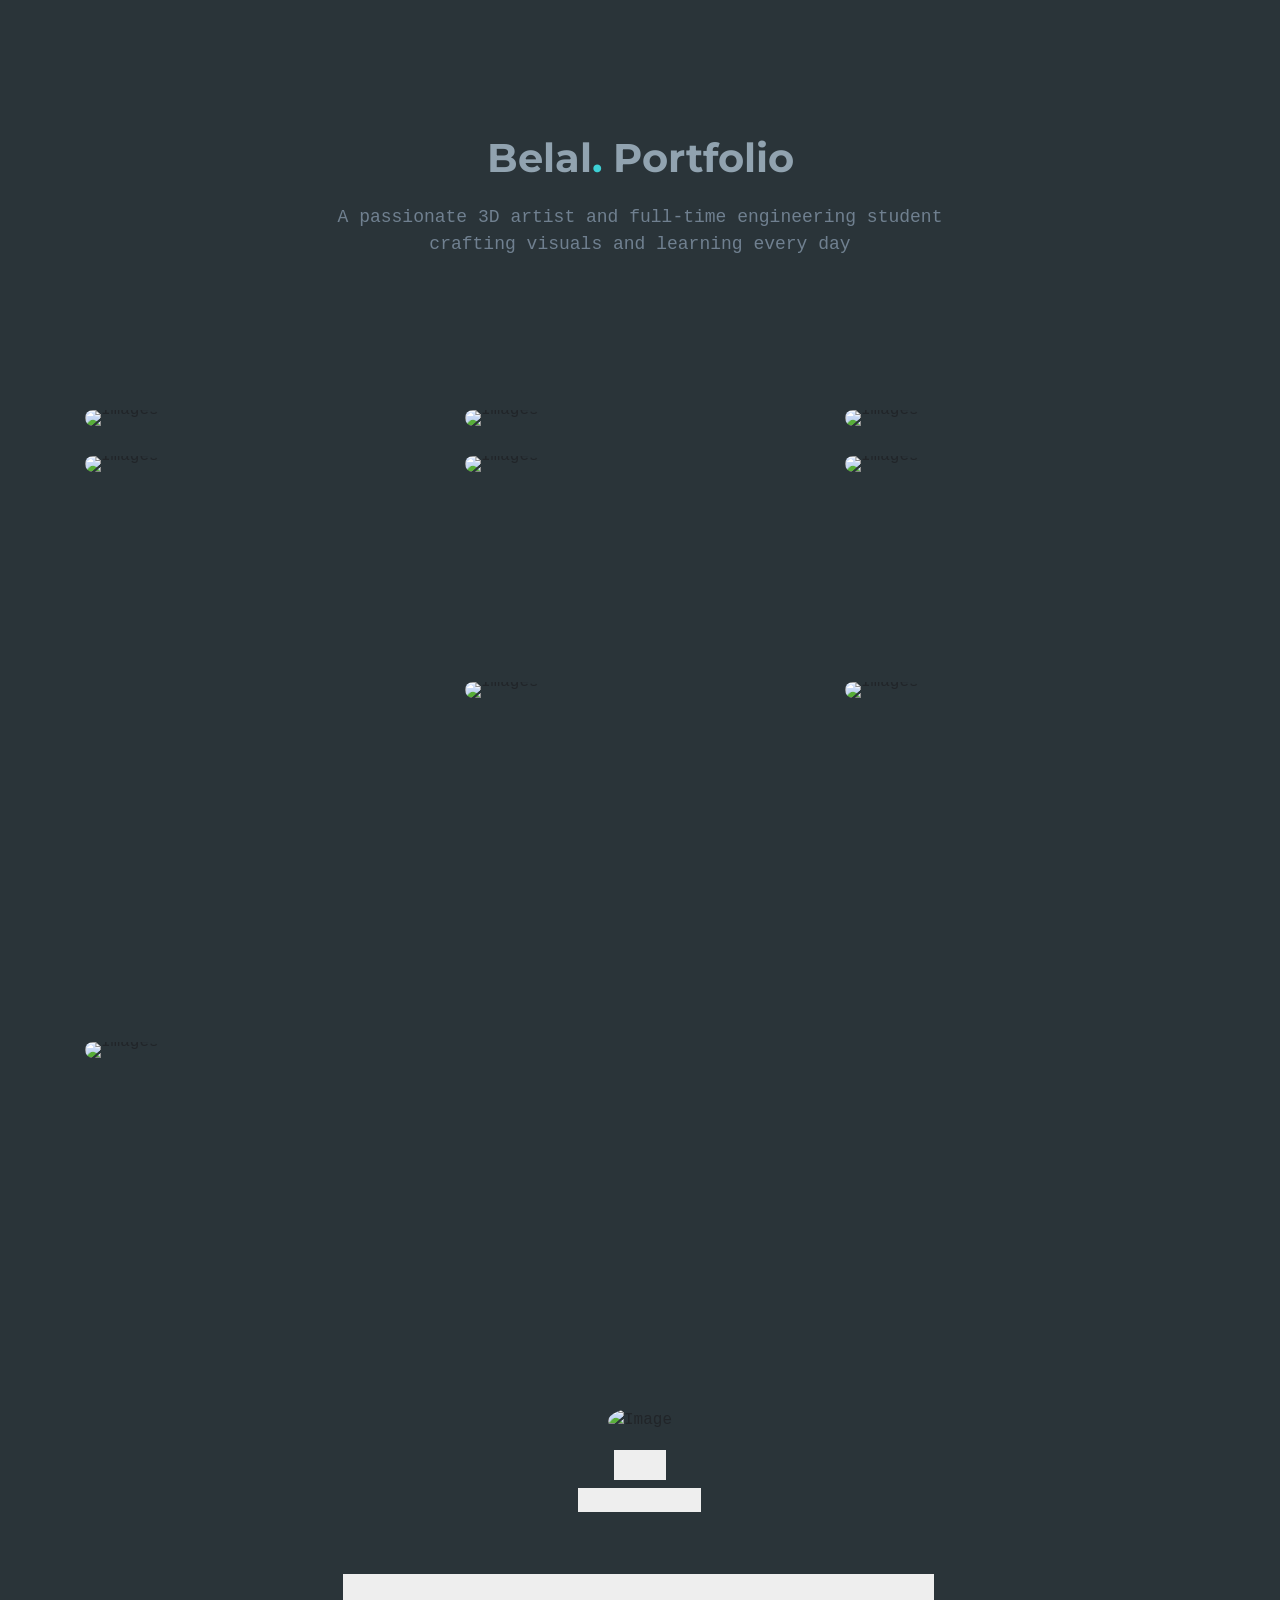
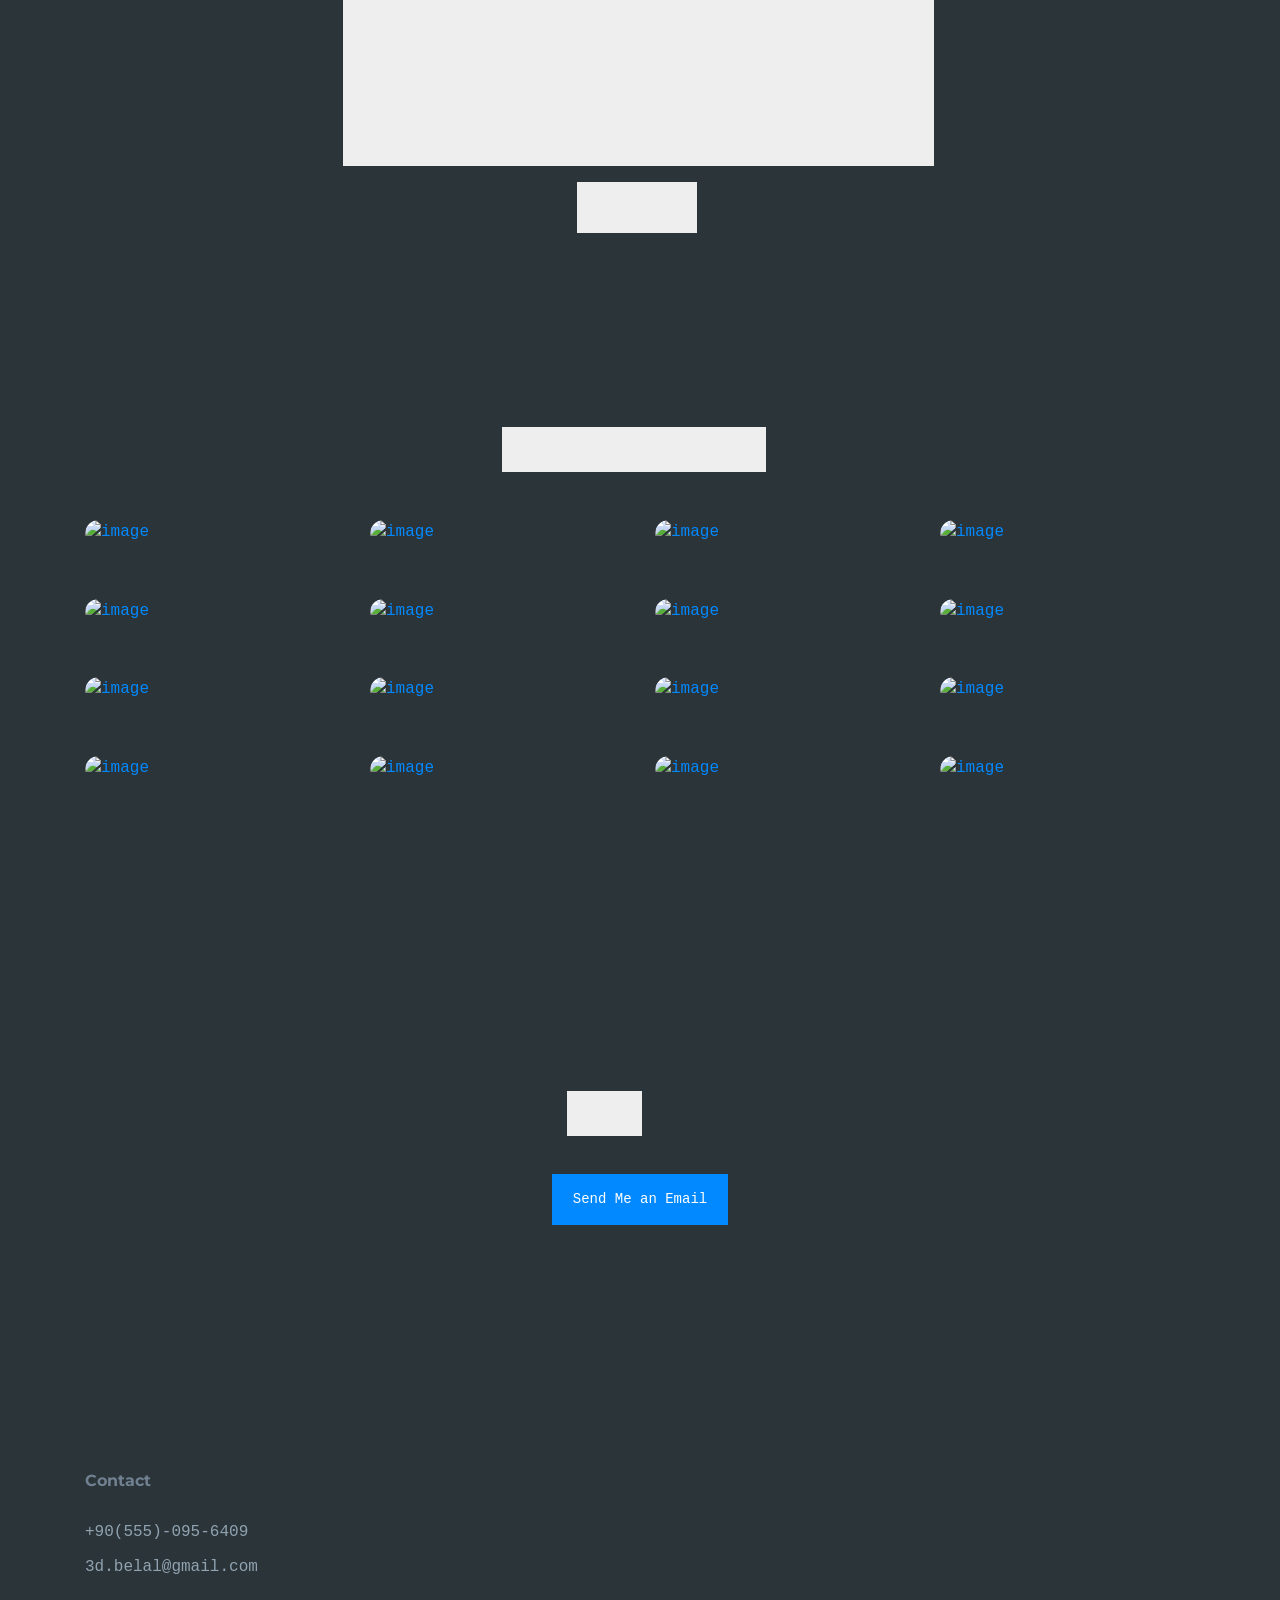
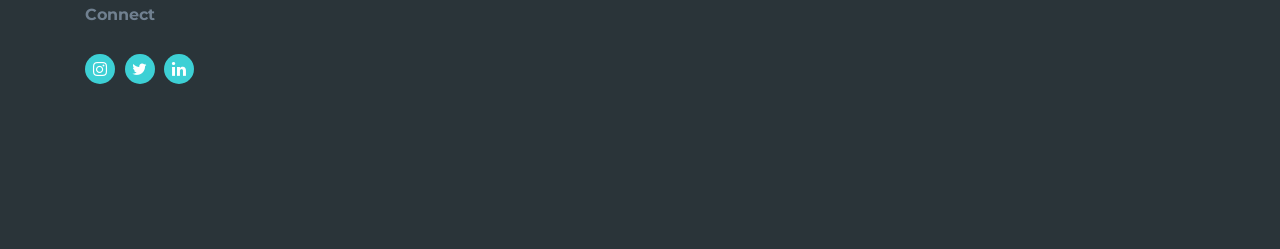
==== commit e745a5a6: "update" ====
--- a/index.html
+++ b/index.html
@@ -1,584 +1,33 @@
-<<<<<<< HEAD
-<!-- /*
-* Template Name: Minimal
-* Template Author: Untree.co
-* Author URI: https://untree.co/
-* License: https://creativecommons.org/licenses/by/3.0/
-*/ --> 
-<!DOCTYPE html> 
-<html lang="en"> 
-    <head> 
-        <meta charset="utf-8"> 
-        <meta name="viewport" content="width=device-width, initial-scale=1, shrink-to-fit=no"> 
-        <meta name="author" content="Untree.co"> 
-        <link rel="shortcut icon" href="favicon.png"> 
-        <meta name="description" content="Portfolio of Belal, a 3D artist and engineering student"> 
-        <meta name="keywords" content="3D artist, portfolio, Belal, engineering, Blender, Houdini"> 
-        <link rel="preconnect" href="https://fonts.googleapis.com"> 
-        <link rel="preconnect" href="https://fonts.gstatic.com" crossorigin> 
-        <link href="https://fonts.googleapis.com/css2?family=Montserrat:wght@400;700&family=PT+Mono&display=swap" rel="stylesheet"> 
-        <link rel="stylesheet" href="css/bootstrap.min.css"> 
-        <link rel="stylesheet" href="css/owl.carousel.min.css"> 
-        <link rel="stylesheet" href="css/owl.theme.default.min.css"> 
-        <link rel="stylesheet" href="css/jquery.fancybox.min.css"> 
-        <link rel="stylesheet" href="fonts/icomoon/style.css"> 
-        <link rel="stylesheet" href="fonts/flaticon/font/flaticon.css"> 
-        <link rel="stylesheet" href="css/aos.css"> 
-        <link rel="stylesheet" href="css/style.css"> 
-        <title>Belal | 3D Artist Portfolio</title>         
-    </head>     
-    <body data-spy="scroll" data-target=".site-navbar-target" data-offset="100"> 
-        <div id="overlayer"></div>         
-        <div class="loader"> 
-            <div class="spinner-border" role="status"> 
-                <span class="sr-only">Loading...</span> 
-            </div>             
-        </div>         
-        <div class="site-content"> 
-            <div class="site-mobile-menu site-navbar-target"> 
-                <div class="site-mobile-menu-header"> 
-                    <div class="site-mobile-menu-close"> 
-                        <span class="icofont-close js-menu-toggle"></span> 
-                    </div>                     
-                </div>                 
-                <div class="site-mobile-menu-body"></div>                 
-            </div>             
-            <nav class="site-nav dark mb-5 site-navbar-target"> 
-                <div class="container float-none position-static text-center"> 
-                    <video class="auto-scale-video logo" src="https://res.cloudinary.com/dfx78xogi/video/upload/000‌که00-0121_pekzf0.webm" autoplay muted loop playsinline> 
-                        Your browser doesn't support the HTML5 video tag.
-</video>                     
-                </div>                 
-            </nav>             
-            <div class="untree_co-section pb-0" id="home-section"> 
-                <div class="container"> 
-                    <div class="row justify-content-center text-center"> 
-                        <div class="col-md-7"> 
-                            <h1 class="heading gsap-reveal-hero mb-3"><strong>Belal<span class="text-primary">.</span> Portfolio</strong></h1> 
-                            <h2 class="subheading gsap-reveal-hero mb-4"> 
-                            A passionate 3D artist and full-time engineering student crafting visuals and learning every day- </h2> 
-                        </div>                         
-                    </div>                     
-                </div>                 
-            </div>             
-            <div class="untree_co-section untree_co-section-4 pb-0" id="portfolio-section"> 
-                <div class="container"> 
-                    <div class="relative"> 
-                        <div class="loader-portfolio-wrap"> 
-                            <div class="loader-portfolio"></div>                             
-                        </div>                         
-                    </div>                     
-                    <div id="portfolio-single-holder"></div>                     
-                    <div class="portfolio-wrapper"> 
-                        <div id="posts" class="row"> 
-                            <div class="item web branding col-sm-6 col-md-6 col-lg-4 isotope-mb-2"> 
-                                <div class="portfolio-item isotope-item gsap-reveal-img" data-id="2"> 
-                                    <div class="overlay" style="border-top-left-radius: 347px;"> 
-                                        <div class="portfolio-item-content"> 
-                                            <h3>The Wallet</h3> 
-                                            <p>Modeling, Rendering</p> 
-                                        </div>                                         
-                                    </div>                                     
-                                    <img src="https://cdna.artstation.com/p/assets/images/images/087/637/136/large/b-n-scene-four-custom.jpg?1746318068" class="lazyload img-fluid" alt="Book Binding Illustration"> 
-                                </div>                                 
-                            </div>                             
-                            <div class="item web branding col-sm-6 col-md-6 col-lg-4 isotope-mb-2"> 
-                                <div class="portfolio-item isotope-item gsap-reveal-img" data-id="2"> 
-                                    <div class="overlay"> 
-                                        <span class="wrap-icon icon-link2"></span> 
-                                        <div class="portfolio-item-content"> 
-                                            <h3>The Wallet</h3> 
-                                            <p>Modeling, Rendering</p> 
-                                        </div>                                         
-                                    </div>                                     
-                                    <img src="https://cdna.artstation.com/p/assets/images/images/087/637/134/large/b-n-custom.jpg?1746318230" class="lazyload img-fluid" alt="Book Binding Illustration"> 
-                                </div>                                 
-                            </div>                             
-                            <div class="item web branding col-sm-6 col-md-6 col-lg-4 isotope-mb-2"> 
-                                <div class="portfolio-item isotope-item gsap-reveal-img" data-id="2"> 
-                                    <div class="overlay"> 
-                                        <span class="wrap-icon icon-link2"></span> 
-                                        <div class="portfolio-item-content"> 
-                                            <h3>The Wallet</h3> 
-                                            <p>Modeling, Rendering</p> 
-                                        </div>                                         
-                                    </div>                                     
-                                    <img src="https://cdnb.artstation.com/p/assets/images/images/087/637/141/large/b-n-scene-two-custom.jpg?1746318088" class="lazyload img-fluid" alt="Book Binding Illustration"> 
-                                </div>                                 
-                            </div>                             
-                            <div class="item web branding col-sm-6 col-md-6 col-lg-4 isotope-mb-2"> 
-                                <div class="portfolio-item isotope-item gsap-reveal-img" data-id="2"> 
-                                    <div class="overlay"> 
-                                        <span class="wrap-icon icon-link2"></span> 
-                                        <div class="portfolio-item-content"> 
-                                            <h3>The Chess</h3> 
-                                            <p>Modeling, Rendering</p> 
-                                        </div>                                         
-                                    </div>                                     
-                                    <img src="https://cdna.artstation.com/p/assets/images/images/081/452/516/large/b-n-untitled55.jpg?1730303491" class="lazyload img-fluid" alt="Book Binding Illustration"> 
-                                </div>                                 
-                            </div>                             
-                            <div class="item web branding col-sm-6 col-md-6 col-lg-4 isotope-mb-2"> 
-                                <div class="portfolio-item isotope-item gsap-reveal-img" data-id="2"> 
-                                    <div class="overlay"> 
-                                        <span class="wrap-icon icon-link2"></span> 
-                                        <div class="portfolio-item-content"> 
-                                            <h3>The Wallet</h3> 
-                                            <p>Modeling, Rendering</p> 
-                                        </div>                                         
-                                    </div>                                     
-                                    <img src="https://cdnb.artstation.com/p/assets/images/images/087/637/087/large/b-n-scene-five.jpg?1746318257" class="lazyload img-fluid" alt="Book Binding Illustration"> 
-                                </div>                                 
-                            </div>                             
-                            <div class="item web branding col-sm-6 col-md-6 col-lg-4 isotope-mb-2"> 
-                                <div class="portfolio-item isotope-item gsap-reveal-img" data-id="2"> 
-                                    <div class="overlay"> 
-                                        <span class="wrap-icon icon-link2"></span> 
-                                        <div class="portfolio-item-content"> 
-                                            <h3>The Chess</h3> 
-                                            <p>Modeling, Rendering</p> 
-                                        </div>                                         
-                                    </div>                                     
-                                    <img src="https://cdnb.artstation.com/p/assets/images/images/081/452/501/large/b-n-0169.jpg?1730303478" class="lazyload img-fluid" alt="Book Binding Illustration"> 
-                                </div>                                 
-                            </div>                             
-                            <div class="item web branding col-sm-6 col-md-6 col-lg-4 isotope-mb-2"> 
-                                <div class="portfolio-item isotope-item gsap-reveal-img" data-id="3"> 
-                                    <div class="overlay"> 
-                                        <span class="wrap-icon icon-link2"></span> 
-                                        <div class="portfolio-item-content"> 
-                                            <h3>The Chess</h3> 
-                                            <p>Modeling, Rendering,Animating</p> 
-                                        </div>                                         
-                                    </div>                                     
-                                    <video autoplay muted loop playsinline class="img-fluid"> 
-                                        <source src="https://res.cloudinary.com/dfx78xogi/video/upload/v1746953261/final_small_size_version_wo7jvc.mov" type="video/mp4"> 
-                                        Your browser does not support the video tag.
-                                    </video>                                     
-                                </div>                                 
-                            </div>                             
-                            <div class="item web branding col-sm-6 col-md-6 col-lg-4 isotope-mb-2"> 
-                                <div class="portfolio-item isotope-item gsap-reveal-img" data-id="3"> 
-                                    <div class="overlay"> 
-                                        <span class="wrap-icon icon-link2"></span> 
-                                        <div class="portfolio-item-content"> 
-                                            <h3>Shoe Lace Supply</h3> 
-                                            <p>Modeling, Rendering,Animating</p> 
-                                        </div>                                         
-                                    </div>                                     
-                                    <video autoplay muted loop playsinline class="img-fluid"> 
-                                        <source src="https://cdn.artstation.com/p/video_sources/001/699/267/shoe-lace-supply-v-finall.mp4" type="video/mp4"> 
-                                        Your browser does not support the video tag.
-                                    </video>                                     
-                                </div>                                 
-                            </div>                             
-                            <div class="item web branding col-sm-6 col-md-6 col-lg-4 isotope-mb-2"> 
-                                <div class="portfolio-item isotope-item gsap-reveal-img" data-id="3"> 
-                                    <div class="overlay"> 
-                                        <span class="wrap-icon icon-link2"></span> 
-                                        <div class="portfolio-item-content"> 
-                                            <h3>Laced</h3> 
-                                            <p>Modeling, Rendering,Animating</p> 
-                                        </div>                                         
-                                    </div>                                     
-                                    <video autoplay muted loop playsinline class="img-fluid"> 
-                                        <source src="https://res.cloudinary.com/dfx78xogi/video/upload/ictwf0vhn56xrc6yl7nn.mp4" type="video/mp4"> 
-                                        Your browser does not support the video tag.
-                                    </video>                                     
-                                </div>                                 
-                            </div>                             
-                            <div class="item web branding col-sm-6 col-md-6 col-lg-4 isotope-mb-2"> 
-                                <div class="portfolio-item isotope-item gsap-reveal-img" data-id="3"> 
-                                    <div class="overlay"> 
-                                        <span class="wrap-icon icon-link2"></span> 
-                                        <div class="portfolio-item-content"> 
-                                            <h3>Dou</h3> 
-                                            <p>Modeling, Rigging</p> 
-                                        </div>                                         
-                                    </div>                                     
-                                    <video autoplay muted loop playsinline class="img-fluid"> 
-                                        <source src="https://cdn.artstation.com/p/video_sources/002/026/132/turn-table0001-0090.mp4" type="video/mp4"> 
-                                        Your browser does not support the video tag.
-                                    </video>                                     
-                                </div>                                 
-                            </div>                             
-                            <div class="item web branding col-sm-6 col-md-6 col-lg-4 isotope-mb-2"> 
-                                <div class="portfolio-item isotope-item gsap-reveal-img" data-id="2"> 
-                                    <div class="overlay"> 
-                                        <span class="wrap-icon icon-link2"></span> 
-                                        <div class="portfolio-item-content"> 
-                                            <h3>Laced</h3> 
-                                            <p>Modeling, Rendering</p> 
-                                        </div>                                         
-                                    </div>                                     
-                                    <img src="https://res.cloudinary.com/dfx78xogi/image/upload/v1746948187/laced_ns30kc.png" class="lazyload img-fluid" alt="Book Binding Illustration"> 
-                                </div>                                 
-                            </div>                             
-                            <div class="item web branding col-sm-6 col-md-6 col-lg-4 isotope-mb-2"> 
-                                <div class="portfolio-item isotope-item gsap-reveal-img" data-id="2"> 
-                                    <div class="overlay"> 
-                                        <span class="wrap-icon icon-link2"></span> 
-                                        <div class="portfolio-item-content"> 
-                                            <h3>The Donut</h3> 
-                                            <p>Modeling, Rendering</p> 
-                                        </div>                                         
-                                    </div>                                     
-                                    <img src="https://res.cloudinary.com/dfx78xogi/image/upload/v1746948187/donut_realstic_po97xc.jpg" class="lazyload img-fluid" alt="Book Binding Illustration"> 
-                                </div>                                 
-                            </div>                             
-                            <div class="item web branding col-sm-6 col-md-6 col-lg-4 isotope-mb-2"> 
-                                <div class="portfolio-item isotope-item gsap-reveal-img" data-id="3"> 
-                                    <div class="overlay"> 
-                                        <span class="wrap-icon icon-link2"></span> 
-                                        <div class="portfolio-item-content"> 
-                                            <h3>Dou</h3> 
-                                            <p>Modeling, Rigging,Animating,Rendering</p> 
-                                        </div>                                         
-                                    </div>                                     
-                                    <video autoplay muted loop playsinline class="img-fluid"> 
-                                        <source src="https://res.cloudinary.com/dfx78xogi/video/upload/e_accelerate:7,q_auto/v1746800762/v2g0prboaihvos3rucql.mp4" type="video/mp4"> 
-                                        Your browser does not support the video tag.
-                                    </video>                                     
-                                </div>                                 
-                            </div>                             
-                            <div class="item web branding col-sm-6 col-md-6 col-lg-4 isotope-mb-2"> 
-                                <div class="portfolio-item isotope-item gsap-reveal-img" data-id="3"> 
-                                    <div class="overlay"> 
-                                        <span class="wrap-icon icon-link2"></span> 
-                                        <div class="portfolio-item-content"> 
-                                            <h3>Dream Coffee</h3> 
-                                            <p>Modeling, Rendering,Animating</p> 
-                                        </div>                                         
-                                    </div>                                     
-                                    <video autoplay muted loop playsinline class="img-fluid"> 
-                                        <source src="https://res.cloudinary.com/dfx78xogi/video/upload/v1746952147/the_moving_buildings_ltq8ps.mov" type="video/mp4"> 
-                                        Your browser does not support the video tag.
-                                    </video>                                     
-                                </div>                                 
-                            </div>                             
-                            <div class="item web branding col-sm-6 col-md-6 col-lg-4 isotope-mb-2"> 
-                                <div class="portfolio-item isotope-item gsap-reveal-img" data-id="3"> 
-                                    <div class="overlay"> 
-                                        <span class="wrap-icon icon-link2"></span> 
-                                        <div class="portfolio-item-content"> 
-                                            <h3>Hanif Food</h3> 
-                                            <p>Modeling, Rendering,Animating</p> 
-                                        </div>                                         
-                                    </div>                                     
-                                    <video autoplay muted loop playsinline class="img-fluid"> 
-                                        <source src="https://res.cloudinary.com/dfx78xogi/video/upload/v1746952122/eid_sa3eed_g2i0rd.mov" type="video/mp4"> 
-                                        Your browser does not support the video tag.
-                                    </video>                                     
-                                </div>                                 
-                            </div>                             
-                            <div class="item web branding col-sm-6 col-md-6 col-lg-4 isotope-mb-2"> 
-                                <div class="portfolio-item isotope-item gsap-reveal-img" data-id="3"> 
-                                    <div class="overlay"> 
-                                        <span class="wrap-icon icon-link2"></span> 
-                                        <div class="portfolio-item-content"> 
-                                            <h3>Loyal Tea</h3> 
-                                            <p>Modeling, Rendering,Animating</p> 
-                                        </div>                                         
-                                    </div>                                     
-                                    <video autoplay muted loop playsinline class="img-fluid"> 
-                                        <source src="https://res.cloudinary.com/dfx78xogi/video/upload/jwsozpmpwrmjptsn820g.mp4" type="video/mp4"> 
-                                        Your browser does not support the video tag.
-                                    </video>                                     
-                                </div>                                 
-                            </div>                             
-                            <div class="item web branding col-sm-6 col-md-6 col-lg-4 isotope-mb-2"> 
-                                <div class="portfolio-item isotope-item gsap-reveal-img" data-id="3"> 
-                                    <div class="overlay"> 
-                                        <span class="wrap-icon icon-link2"></span> 
-                                        <div class="portfolio-item-content"> 
-                                            <h3>Milux Soap</h3> 
-                                            <p>Modeling, Rendering,Animating</p> 
-                                        </div>                                         
-                                    </div>                                     
-                                    <video autoplay muted loop playsinline class="img-fluid"> 
-                                        <source src="https://res.cloudinary.com/dfx78xogi/video/upload/v1746947700/covztbi5rwjd6cfahnf5.mp4" type="video/mp4"> 
-                                        Your browser does not support the video tag.
-                                    </video>                                     
-                                </div>                                 
-                            </div>                             
-                            <div class="item web branding col-sm-6 col-md-6 col-lg-4 isotope-mb-2"> 
-                                <div class="portfolio-item isotope-item gsap-reveal-img" data-id="2"> 
-                                    <div class="overlay"> 
-                                        <span class="wrap-icon icon-link2"></span> 
-                                        <div class="portfolio-item-content"> 
-                                            <h3>Lace Shop Logo</h3> 
-                                            <p>Modeling, Rendering</p> 
-                                        </div>                                         
-                                    </div>                                     
-                                    <img src="https://res.cloudinary.com/dfx78xogi/image/upload/dark_bg_final_qbxkfx.png" class="lazyload img-fluid" alt="Book Binding Illustration"> 
-                                </div>                                 
-                            </div>                             
-                            <div class="item web branding col-sm-6 col-md-6 col-lg-4 isotope-mb-2"> 
-                                <div class="portfolio-item isotope-item gsap-reveal-img" data-id="3"> 
-                                    <div class="overlay"> 
-                                        <span class="wrap-icon icon-link2"></span> 
-                                        <div class="portfolio-item-content"> 
-                                            <h3>Aylux Perfumes </h3> 
-                                            <p>Modeling, Rigging,Animating,Rendering</p> 
-                                        </div>                                         
-                                    </div>                                     
-                                    <video autoplay muted loop playsinline class="img-fluid"> 
-                                        <source src="https://res.cloudinary.com/dfx78xogi/video/upload/v1746952246/final_denoise_dyboau.mp4" type="video/mp4"> 
-                                        Your browser does not support the video tag.
-                                    </video>                                     
-                                </div>                                 
-                            </div>                             
-                            <div class="item web branding col-sm-6 col-md-6 col-lg-4 isotope-mb-2"> 
-                                <div class="portfolio-item isotope-item gsap-reveal-img" data-id="3"> 
-                                    <div class="overlay"> 
-                                        <span class="wrap-icon icon-link2"></span> 
-                                        <div class="portfolio-item-content"> 
-                                            <h3>7 Star</h3> 
-                                            <p>Modeling, Rigging,Animating,Rendering</p> 
-                                        </div>                                         
-                                    </div>                                     
-                                    <video autoplay muted loop playsinline class="img-fluid"> 
-                                        <source src="https://res.cloudinary.com/dfx78xogi/video/upload/v1746951389/7min_logo_animation_gxkyyz.mp4" type="video/mp4"> 
-                                        Your browser does not support the video tag.
-                                    </video>                                     
-                                </div>                                 
-                            </div>                             
-                            <div class="item web branding col-sm-6 col-md-6 col-lg-4 isotope-mb-2"> 
-                                <div class="portfolio-item isotope-item gsap-reveal-img" data-id="3"> 
-                                    <div class="overlay"> 
-                                        <span class="wrap-icon icon-link2"></span> 
-                                        <div class="portfolio-item-content"> 
-                                            <h3>Lace Shop</h3> 
-                                            <p>Modeling, Rendering,Animating</p> 
-                                        </div>                                         
-                                    </div>                                     
-                                    <video autoplay muted loop playsinline class="img-fluid"> 
-                                        <source src="https://cdn.artstation.com/p/video_sources/001/697/624/loop-lace-render-no-watermark.mp4" type="video/mp4"> 
-                                        Your browser does not support the video tag.
-                                    </video>                                     
-                                </div>                                 
-                            </div>                             
-                        </div>                         
-                    </div>                     
-                </div>                 
-            </div>             
-            <div class="untree_co-section pb-0" id="about-section"> 
-                <div class="container"> 
-                    <div class="row justify-content-center mb-3"> 
-                        <div class="col-lg-7 mx-auto text-center author-wrap"> 
-                            <img src="https://res.cloudinary.com/dfx78xogi/image/upload/about-pic_km5yba.png" alt="Belal Profile Image" class="img-fluid rounded-circle mb-3" width="40%"> 
-                            <h3 class="text-black h5 font-weight-bold mb-2 gsap-reveal-hero">Belal</h3> 
-                            <p class="gsap-reveal-hero">3D Generalist</p> 
-                        </div>                         
-                    </div>                     
-                    <div class="row justify-content-center"> 
-                        <div class="col-lg-7"> 
-                            <p class="gsap-reveal-hero"> 
-                            I'm a full-time Mechanical Engineering student at Abdullah Gül University and a part-time 3D freelancer. My focus lies in creating visually engaging and technically sound work using tools like Blender and Houdini. I’m currently building my portfolio to transition into a full-time 3D artist role, combining engineering discipline with creative execution. I aim to deliver clean, high-quality visuals tailored to each project's needs.- </p> 
-                            <p class="gsap-reveal-hero text-center">  <a href="mailto:3d.belal@gmail.com" class="btn btn-outline-black">Let's Talk</a>  </p> 
-                        </div>                         
-                    </div>                     
-                </div>                 
-            </div>             
-            <div class="untree_co-section" id="projects-section"> 
-                <div class="container"> 
-                    <div class="row mb-5"> 
-                        <div class="col-lg-7 text-center mx-auto"> 
-                            <h2 class="section-heading gsap-reveal-hero mb-0"><strong>Personal Projects</strong></h2> 
-                        </div>                         
-                    </div>                     
-                    <div class="row"> 
-                        <div class="col-6 col-sm-6 col-md-6 col-lg-3 mb-4" data-aos="fade-up" data-aos-delay="0"> 
-                            <InstagramFeed/> 
-                        </div>                         
-                        <div class="col-6 col-sm-6 col-md-6 col-lg-3 mb-4" data-aos="fade-up" data-aos-delay="0"> 
-                            <div class="post-entry"> 
-                                <a href="#" class="thumb"><img src="https://cdnb.artstation.com/p/assets/images/images/044/438/971/large/b-n-cheese-chref-final.jpg?1640014485" alt="Cheese Chef Illustration" class="img-fluid"></a> 
-                            </div>                             
-                        </div>                         
-                        <div class="col-6 col-sm-6 col-md-6 col-lg-3 mb-4" data-aos="fade-up" data-aos-delay="0"> 
-                            <div class="post-entry"> 
-                                <a href="#" class="thumb"><img src="https://res.cloudinary.com/dfx78xogi/image/upload/low_key_with_only_keylight_harsh_shadows_vqf6c8.png" alt="Low Key Lighting Illustration" class="img-fluid"></a> 
-                            </div>                             
-                        </div>                         
-                        <div class="col-6 col-sm-6 col-md-6 col-lg-3 mb-4" data-aos="fade-up" data-aos-delay="0"> 
-                            <div class="post-entry"> 
-                                <a href="#" class="thumb"><img src="https://res.cloudinary.com/dfx78xogi/image/upload/TRAVELLER-Recovered_opd01o.png" alt="Traveller Illustration" class="img-fluid"></a> 
-                            </div>                             
-                        </div>                         
-                        <div class="col-6 col-sm-6 col-md-6 col-lg-3 mb-4" data-aos="fade-up" data-aos-delay="0"> 
-                            <div class="post-entry"> 
-                                <a href="#" class="thumb"><img src="https://res.cloudinary.com/dfx78xogi/image/upload/AOT_BG_jwthmv.png" alt="Background Illustration" class="img-fluid"></a> 
-                            </div>                             
-                        </div>                         
-                        <div class="col-6 col-sm-6 col-md-6 col-lg-3 mb-4" data-aos="fade-up" data-aos-delay="0"> 
-                            <div class="post-entry"> 
-                                <a href="#" class="thumb"><img src="https://res.cloudinary.com/dfx78xogi/image/upload/ASDASDSA_ijctmn.jpg" alt="Abstract Illustration" class="img-fluid"></a> 
-                            </div>                             
-                        </div>                         
-                        <div class="col-6 col-sm-6 col-md-6 col-lg-3 mb-4" data-aos="fade-up" data-aos-delay="0"> 
-                            <div class="post-entry"> 
-                                <a href="#" class="thumb"><img src="https://res.cloudinary.com/dfx78xogi/image/upload/dessert_man_yulf0i.png" alt="Dessert Man Illustration" class="img-fluid"></a> 
-                            </div>                             
-                        </div>                         
-                        <div class="col-6 col-sm-6 col-md-6 col-lg-3 mb-4" data-aos="fade-up" data-aos-delay="0"> 
-                            <div class="post-entry"> 
-                                <a href="#" class="thumb"><img src="https://res.cloudinary.com/dfx78xogi/image/upload/zuko_wide_2_ily2d2.png" alt="Zuko Illustration" class="img-fluid"></a> 
-                            </div>                             
-                        </div>                         
-                        <div class="col-6 col-sm-6 col-md-6 col-lg-3 mb-4" data-aos="fade-up" data-aos-delay="0"> 
-                            <div class="post-entry"> 
-                                <a href="#" class="thumb"><img src="https://res.cloudinary.com/dfx78xogi/image/upload/ice_cream_with_soldify_c8mjvl.png" alt="Ice Cream Illustration" class="img-fluid"></a> 
-                            </div>                             
-                        </div>                         
-                        <div class="col-6 col-sm-6 col-md-6 col-lg-3 mb-4" data-aos="fade-up" data-aos-delay="0"> 
-                            <div class="post-entry"> 
-                                <a href="#" class="thumb"><img src="https://res.cloudinary.com/dfx78xogi/image/upload/grandpa_uncle_c95y0x.png" alt="Grandpa Uncle Illustration" class="img-fluid"></a> 
-                            </div>                             
-                        </div>                         
-                        <div class="col-6 col-sm-6 col-md-6 col-lg-3 mb-4" data-aos="fade-up" data-aos-delay="0"> 
-                            <div class="post-entry"> 
-                                <a href="#" class="thumb"><img src="https://res.cloudinary.com/dfx78xogi/image/upload/ring_in_the_ocean_idc941.png" alt="Ring in Ocean Illustration" class="img-fluid"></a> 
-                            </div>                             
-                        </div>                         
-                        <div class="col-6 col-sm-6 col-md-6 col-lg-3 mb-4" data-aos="fade-up" data-aos-delay="0"> 
-                            <div class="post-entry"> 
-                                <a href="#" class="thumb"><img src="https://res.cloudinary.com/dfx78xogi/image/upload/hassin_abdallah_lewbg5.jpg" alt="Hassin Abdallah Illustration" class="img-fluid"></a> 
-                            </div>                             
-                        </div>                         
-                        <div class="col-6 col-sm-6 col-md-6 col-lg-3 mb-4" data-aos="fade-up" data-aos-delay="0"> 
-                            <div class="post-entry"> 
-                                <a href="#" class="thumb"><img src="https://res.cloudinary.com/dfx78xogi/image/upload/reddit_june_comtetion_hand_rihjio.jpg" alt="Reddit Competition Illustration" class="img-fluid"></a> 
-                            </div>                             
-                        </div>                         
-                        <div class="col-6 col-sm-6 col-md-6 col-lg-3 mb-4" data-aos="fade-up" data-aos-delay="0"> 
-                            <div class="post-entry"> 
-                                <a href="#" class="thumb"><img src="https://res.cloudinary.com/dfx78xogi/image/upload/SHOE_3_final_ngedcx.jpg" alt="Shoe Illustration" class="img-fluid"></a> 
-                            </div>                             
-                        </div>                         
-                        <div class="col-6 col-sm-6 col-md-6 col-lg-3 mb-4" data-aos="fade-up" data-aos-delay="0"> 
-                            <div class="post-entry"> 
-                                <a href="#" class="thumb"><img src="https://res.cloudinary.com/dfx78xogi/image/upload/skull_ring_b1fynb.png" alt="Skull Ring Illustration" class="img-fluid"></a> 
-                            </div>                             
-                        </div>                         
-                        <div class="col-6 col-sm-6 col-md-6 col-lg-3 mb-4" data-aos="fade-up" data-aos-delay="0"> 
-                            <div class="post-entry"> 
-                                <a href="#" class="thumb"><img src="https://res.cloudinary.com/dfx78xogi/image/upload/CLOUDY_MAN_final_lsnbxp.jpg" alt="Cloudy Man Illustration" class="img-fluid"></a> 
-                            </div>                             
-                        </div>                         
-                    </div>                     
-                </div>                 
-            </div>             
-            <div class="untree_co-section" id="contact-section"> 
-                <div class="container"> 
-                    <div class="row mb-5"> 
-                        <div class="col-lg-7 text-center mx-auto"> 
-                            <h2 class="section-heading gsap-reveal-hero mb-0"><strong>Let's Talk</strong></h2> 
-                            <div class="wave gsap-reveal-hero"></div>                             
-                            <a href="mailto:3d.belal@gmail.com" class="btn btn-primary mt-4">Send Me an Email</a> 
-                        </div>                         
-                    </div>                     
-                </div>                 
-            </div>             
-            <div class="site-footer"> 
-                <div class="container"> 
-                    <div class="row"> 
-                        <div class="col-lg-7"> 
-                            <div class="widget"> 
-                                <h3>Contact</h3> 
-                                <ul class="list-unstyled links mb-4"> 
-                                    <li>
-                                        <a href="tel:+905550956409">+90(555)-095-6409</a>
-                                    </li>                                     
-                                    <li>
-                                        <a href="mailto:3d.belal@gmail.com">3d.belal@gmail.com</a>
-                                    </li>                                     
-                                </ul>                                 
-                                <h3>Connect</h3> 
-                                <ul class="list-unstyled social"> 
-                                    <li>
-                                        <a href="https://www.instagram.com/3.belal.d/" target="_blank"><span class="icon-instagram"></span></a>
-                                    </li>                                     
-                                    <li>
-                                        <a href="https://twitter.com/belal_3D" target="_blank"><span class="icon-twitter"></span></a>
-                                    </li>                                     
-                                    <li>
-                                        <a href="https://www.linkedin.com/in/belal-abdelkarim/" target="_blank"><span class="icon-linkedin"></span></a>
-                                    </li>                                     
-                                </ul>                                 
-                            </div>                             
-                        </div>                         
-                    </div>                     
-                    <div class="row mt-5"> 
-                        <div class="col-12 text-center"> 
-                            <!-- 
-                            **==========
-                            NOTE: 
-                            Please don't remove this copyright link unless you buy the license here https://untree.co/license/  
-                            **==========
-                        -->                             
-                        </div>                         
-                    </div>                     
-                </div>                 
-            </div>             
-        </div>         
-        <script src="js/jquery-3.4.1.min.js"></script>         
-        <script src="js/popper.min.js"></script>         
-        <script src="js/bootstrap.min.js"></script>         
-        <script src="js/owl.carousel.min.js"></script>         
-        <script src="js/jquery.animateNumber.min.js"></script>         
-        <script src="js/jquery.waypoints.min.js"></script>         
-        <script src="js/jquery.fancybox.min.js"></script>         
-        <script src="js/aos.js"></script>         
-        <script src="js/wave-animate.js"></script>         
-        <script src="js/circle-progress.js"></script>         
-        <script src="js/imagesloaded.pkgd.js"></script>         
-        <script src="js/isotope.pkgd.min.js"></script>         
-        <script src="js/jquery.easing.1.3.js"></script>         
-        <script src="js/TweenMax.min.js"></script>         
-        <script src="js/ScrollMagic.min.js"></script>         
-        <script src="js/scrollmagic.animation.gsap.min.js"></script>         
-        <script src="js/custom.js"></script>         
-    </body>     
-=======
 <!-- /*
 * Template Name: Minimal
 * Template Author: Untree.co
 * Author URI: https://untree.co/
 * License: https://creativecommons.org/licenses/by/3.0/
 */ -->
-<!DOCTYPE html>
+<!doctype html>
 <html lang="en">
-<head>
-    <meta charset="utf-8">
-    <meta name="viewport" content="width=device-width, initial-scale=1, shrink-to-fit=no">
-    <meta name="author" content="Untree.co">
-    <link rel="shortcut icon" href="favicon.png">
-    <meta name="description" content="Portfolio of Belal, a 3D artist and engineering student">
-    <meta name="keywords" content="3D artist, portfolio, Belal, engineering, Blender, Houdini">
-    <link rel="preconnect" href="https://fonts.googleapis.com">
-    <link rel="preconnect" href="https://fonts.gstatic.com" crossorigin>
-    <link href="https://fonts.googleapis.com/css2?family=Montserrat:wght@400;700&family=PT+Mono&display=swap" rel="stylesheet">
-    <link rel="stylesheet" href="css/bootstrap.min.css">
-    <link rel="stylesheet" href="css/owl.carousel.min.css">
-    <link rel="stylesheet" href="css/owl.theme.default.min.css">
-    <link rel="stylesheet" href="css/jquery.fancybox.min.css">
-    <link rel="stylesheet" href="fonts/icomoon/style.css">
-    <link rel="stylesheet" href="fonts/flaticon/font/flaticon.css">
-    <link rel="stylesheet" href="css/aos.css">
-    <link rel="stylesheet" href="css/style.css">
-    <title>Belal | 3D Artist Portfolio</title>
-</head>
-<body data-spy="scroll" data-target=".site-navbar-target" data-offset="100">
-    <div id="overlayer"></div>
-    <div class="loader">
-        <div class="spinner-border" role="status">
-            <span class="sr-only">Loading...</span>
-        </div>
-    </div>
-    <div class="site-content">
+    <head>
+        <meta charset="utf-8">
+        <meta name="viewport" content="width=device-width, initial-scale=1, shrink-to-fit=no">
+        <meta name="author" content="Untree.co">
+        <link rel="shortcut icon" href="favicon.png">
+        <meta name="description" content=""/>
+        <meta name="keywords" content=""/>
+        <link rel="preconnect" href="https://fonts.googleapis.com">
+        <link rel="preconnect" href="https://fonts.gstatic.com" crossorigin>
+        <link href="https://fonts.googleapis.com/css2?family=Montserrat:wght@400;700&family=PT+Mono&display=swap" rel="stylesheet">
+        <link rel="stylesheet" href="css/bootstrap.min.css">
+        <link rel="stylesheet" href="css/owl.carousel.min.css">
+        <link rel="stylesheet" href="css/owl.theme.default.min.css">
+        <link rel="stylesheet" href="css/jquery.fancybox.min.css">
+        <link rel="stylesheet" href="fonts/icomoon/style.css">
+        <link rel="stylesheet" href="fonts/flaticon/font/flaticon.css">
+        <link rel="stylesheet" href="css/aos.css">
+        <link rel="stylesheet" href="css/style.css">
+        <title>Minimal Free HTML Template by Untree.co</title>
+    </head>
+    <body data-spy="scroll" data-target=".site-navbar-target" data-offset="100">
+        <!-- END lines -->
         <div class="site-mobile-menu site-navbar-target">
             <div class="site-mobile-menu-header">
                 <div class="site-mobile-menu-close">
@@ -591,7 +40,7 @@
             <div class="container float-none position-static text-center">
                 <video class="auto-scale-video logo" src="https://res.cloudinary.com/dfx78xogi/video/upload/00000000-0121_pekzf0.webm" autoplay muted loop playsinline>
                     Your browser doesn't support the HTML5 video tag.
-                </video>
+</video>
             </div>
         </nav>
         <div class="untree_co-section pb-0" id="home-section">
@@ -600,8 +49,7 @@
                     <div class="col-md-7">
                         <h1 class="heading gsap-reveal-hero mb-3"><strong>Belal<span class="text-primary">.</span> Portfolio</strong></h1>
                         <h2 class="subheading gsap-reveal-hero mb-4">
-                            A passionate 3D artist and full-time engineering student crafting visuals and learning every day
-                        </h2>
+            A passionate 3D artist and full-time engineering student crafting visuals and learning every day </h2>
                     </div>
                 </div>
             </div>
@@ -611,296 +59,137 @@
                 <div class="relative">
                     <div class="loader-portfolio-wrap">
                         <div class="loader-portfolio"></div>
-                    </div>
+                    </div>                     
                 </div>
                 <div id="portfolio-single-holder"></div>
                 <div class="portfolio-wrapper">
                     <div id="posts" class="row">
                         <div class="item web branding col-sm-6 col-md-6 col-lg-4 isotope-mb-2">
                             <div class="portfolio-item isotope-item gsap-reveal-img" data-id="2">
-                                <div class="overlay" style="border-top-left-radius: 347px;">
-                                    <span class="wrap-icon icon-link2"></span>
-                                    <div class="portfolio-item-content">
-                                        <h3>Book Binding</h3>
-                                        <p>illustration, application</p>
-                                    </div>
-                                </div>
-                                <img src="https://cdna.artstation.com/p/assets/images/images/087/637/136/large/b-n-scene-four-custom.jpg?1746318068" class="lazyload img-fluid" alt="Book Binding Illustration">
-                            </div>
-                        </div>
-                        <div class="item web branding col-sm-6 col-md-6 col-lg-4 isotope-mb-2">
-                            <div class="portfolio-item isotope-item gsap-reveal-img" data-id="2">
-                                <div class="overlay">
-                                    <span class="wrap-icon icon-link2"></span>
-                                    <div class="portfolio-item-content">
-                                        <h3>Book Binding</h3>
-                                        <p>illustration, application</p>
-                                    </div>
-                                </div>
-                                <img src="https://cdna.artstation.com/p/assets/images/images/087/637/134/large/b-n-custom.jpg?1746318230" class="lazyload img-fluid" alt="Book Binding Illustration">
-                            </div>
-                        </div>
-                        <div class="item web branding col-sm-6 col-md-6 col-lg-4 isotope-mb-2">
-                            <div class="portfolio-item isotope-item gsap-reveal-img" data-id="2">
-                                <div class="overlay">
-                                    <span class="wrap-icon icon-link2"></span>
-                                    <div class="portfolio-item-content">
-                                        <h3>Book Binding</h3>
-                                        <p>illustration, application</p>
-                                    </div>
-                                </div>
-                                <img src="https://cdnb.artstation.com/p/assets/images/images/087/637/141/large/b-n-scene-two-custom.jpg?1746318088" class="lazyload img-fluid" alt="Book Binding Illustration">
-                            </div>
-                        </div>
-                        <div class="item web branding col-sm-6 col-md-6 col-lg-4 isotope-mb-2">
-                            <div class="portfolio-item isotope-item gsap-reveal-img" data-id="2">
-                                <div class="overlay">
-                                    <span class="wrap-icon icon-link2"></span>
-                                    <div class="portfolio-item-content">
-                                        <h3>Book Binding</h3>
-                                        <p>illustration, application</p>
-                                    </div>
-                                </div>
-                                <img src="https://cdna.artstation.com/p/assets/images/images/081/452/516/large/b-n-untitled55.jpg?1730303491" class="lazyload img-fluid" alt="Book Binding Illustration">
-                            </div>
-                        </div>
-                        <div class="item web branding col-sm-6 col-md-6 col-lg-4 isotope-mb-2">
-                            <div class="portfolio-item isotope-item gsap-reveal-img" data-id="2">
-                                <div class="overlay">
-                                    <span class="wrap-icon icon-link2"></span>
-                                    <div class="portfolio-item-content">
-                                        <h3>Book Binding</h3>
-                                        <p>illustration, application</p>
-                                    </div>
-                                </div>
-                                <img src="https://cdnb.artstation.com/p/assets/images/images/087/637/087/large/b-n-scene-five.jpg?1746318257" class="lazyload img-fluid" alt="Book Binding Illustration">
-                            </div>
-                        </div>
-                        <div class="item web branding col-sm-6 col-md-6 col-lg-4 isotope-mb-2">
-                            <div class="portfolio-item isotope-item gsap-reveal-img" data-id="2">
-                                <div class="overlay">
-                                    <span class="wrap-icon icon-link2"></span>
-                                    <div class="portfolio-item-content">
-                                        <h3>Book Binding</h3>
-                                        <p>illustration, application</p>
-                                    </div>
-                                </div>
-                                <img src="https://cdnb.artstation.com/p/assets/images/images/081/452/501/large/b-n-0169.jpg?1730303478" class="lazyload img-fluid" alt="Book Binding Illustration">
-                            </div>
-                        </div>
-                        <div class="item web branding col-sm-6 col-md-6 col-lg-4 isotope-mb-2">
-                            <div class="portfolio-item isotope-item gsap-reveal-img" data-id="3">
-                                <div class="overlay">
-                                    <span class="wrap-icon icon-link2"></span>
-                                    <div class="portfolio-item-content">
-                                        <h3>Old Typewriter</h3>
-                                        <p>web, branding</p>
-                                    </div>
-                                </div>
+                                <img src="https://cdna.artstation.com/p/assets/images/images/087/637/136/large/b-n-scene-four-custom.jpg?1746318068" class="lazyload img-fluid" alt="Images"/>
+                            </div>
+                        </div>
+                        <div class="item web branding col-sm-6 col-md-6 col-lg-4 isotope-mb-2">
+                            <div class="portfolio-item isotope-item gsap-reveal-img" data-id="2">
+                                <img src="https://cdna.artstation.com/p/assets/images/images/087/637/134/large/b-n-custom.jpg?1746318230" class="lazyload img-fluid" alt="Images"/>
+                            </div>
+                        </div>
+                        <div class="item web branding col-sm-6 col-md-6 col-lg-4 isotope-mb-2">
+                            <div class="portfolio-item isotope-item gsap-reveal-img" data-id="2">
+                                <img src="https://cdnb.artstation.com/p/assets/images/images/087/637/141/large/b-n-scene-two-custom.jpg?1746318088" class="lazyload img-fluid" alt="Images"/>
+                            </div>
+                        </div>
+                        <div class="item web branding col-sm-6 col-md-6 col-lg-4 isotope-mb-2">
+                            <div class="portfolio-item isotope-item gsap-reveal-img" data-id="2">
+                                <img src="https://cdna.artstation.com/p/assets/images/images/081/452/516/large/b-n-untitled55.jpg?1730303491" class="lazyload img-fluid" alt="Images"/>
+                            </div>
+                        </div>
+                        <div class="item web branding col-sm-6 col-md-6 col-lg-4 isotope-mb-2">
+                            <div class="portfolio-item isotope-item gsap-reveal-img" data-id="2">
+                                <img src="https://cdnb.artstation.com/p/assets/images/images/087/637/087/large/b-n-scene-five.jpg?1746318257" class="lazyload img-fluid" alt="Images"/>
+                            </div>
+                        </div>
+                        <div class="item web branding col-sm-6 col-md-6 col-lg-4 isotope-mb-2">
+                            <div class="portfolio-item isotope-item gsap-reveal-img" data-id="2">
+                                <img src="https://cdnb.artstation.com/p/assets/images/images/081/452/501/large/b-n-0169.jpg?1730303478" class="lazyload img-fluid" alt="Images"/>
+                            </div>
+                        </div>
+                        <div class="item web branding col-sm-6 col-md-6 col-lg-4 isotope-mb-2">
+                            <div class="portfolio-item isotope-item gsap-reveal-img" data-id="3">
                                 <video autoplay muted loop playsinline class="img-fluid">
                                     <source src="https://res.cloudinary.com/dfx78xogi/video/upload/v1746953261/final_small_size_version_wo7jvc.mov" type="video/mp4">
-                                    Your browser does not support the video tag.
-                                </video>
-                            </div>
-                        </div>
-                        <div class="item web branding col-sm-6 col-md-6 col-lg-4 isotope-mb-2">
-                            <div class="portfolio-item isotope-item gsap-reveal-img" data-id="3">
-                                <div class="overlay">
-                                    <span class="wrap-icon icon-link2"></span>
-                                    <div class="portfolio-item-content">
-                                        <h3>Old Typewriter</h3>
-                                        <p>web, branding</p>
-                                    </div>
-                                </div>
+                                </video>
+                            </div>
+                        </div>
+                        <div class="item web branding col-sm-6 col-md-6 col-lg-4 isotope-mb-2">
+                            <div class="portfolio-item isotope-item gsap-reveal-img" data-id="3">
                                 <video autoplay muted loop playsinline class="img-fluid">
                                     <source src="https://cdn.artstation.com/p/video_sources/001/699/267/shoe-lace-supply-v-finall.mp4" type="video/mp4">
-                                    Your browser does not support the video tag.
-                                </video>
-                            </div>
-                        </div>
-                        <div class="item web branding col-sm-6 col-md-6 col-lg-4 isotope-mb-2">
-                            <div class="portfolio-item isotope-item gsap-reveal-img" data-id="3">
-                                <div class="overlay">
-                                    <span class="wrap-icon icon-link2"></span>
-                                    <div class="portfolio-item-content">
-                                        <h3>Old Typewriter</h3>
-                                        <p>web, branding</p>
-                                    </div>
-                                </div>
+                                </video>
+                            </div>
+                        </div>
+                        <div class="item web branding col-sm-6 col-md-6 col-lg-4 isotope-mb-2">
+                            <div class="portfolio-item isotope-item gsap-reveal-img" data-id="3">
                                 <video autoplay muted loop playsinline class="img-fluid">
                                     <source src="https://res.cloudinary.com/dfx78xogi/video/upload/ictwf0vhn56xrc6yl7nn.mp4" type="video/mp4">
-                                    Your browser does not support the video tag.
-                                </video>
-                            </div>
-                        </div>
-                        <div class="item web branding col-sm-6 col-md-6 col-lg-4 isotope-mb-2">
-                            <div class="portfolio-item isotope-item gsap-reveal-img" data-id="3">
-                                <div class="overlay">
-                                    <span class="wrap-icon icon-link2"></span>
-                                    <div class="portfolio-item-content">
-                                        <h3>Old Typewriter</h3>
-                                        <p>web, branding</p>
-                                    </div>
-                                </div>
+                                </video>
+                            </div>
+                        </div>
+                        <div class="item web branding col-sm-6 col-md-6 col-lg-4 isotope-mb-2">
+                            <div class="portfolio-item isotope-item gsap-reveal-img" data-id="3">
                                 <video autoplay muted loop playsinline class="img-fluid">
                                     <source src="https://cdn.artstation.com/p/video_sources/002/026/132/turn-table0001-0090.mp4" type="video/mp4">
-                                    Your browser does not support the video tag.
-                                </video>
-                            </div>
-                        </div>
-                        <div class="item web branding col-sm-6 col-md-6 col-lg-4 isotope-mb-2">
-                            <div class="portfolio-item isotope-item gsap-reveal-img" data-id="2">
-                                <div class="overlay">
-                                    <span class="wrap-icon icon-link2"></span>
-                                    <div class="portfolio-item-content">
-                                        <h3>Book Binding</h3>
-                                        <p>illustration, application</p>
-                                    </div>
-                                </div>
-                                <img src="https://res.cloudinary.com/dfx78xogi/image/upload/v1746948187/laced_ns30kc.png" class="lazyload img-fluid" alt="Book Binding Illustration">
-                            </div>
-                        </div>
-                        <div class="item web branding col-sm-6 col-md-6 col-lg-4 isotope-mb-2">
-                            <div class="portfolio-item isotope-item gsap-reveal-img" data-id="2">
-                                <div class="overlay">
-                                    <span class="wrap-icon icon-link2"></span>
-                                    <div class="portfolio-item-content">
-                                        <h3>Book Binding</h3>
-                                        <p>illustration, application</p>
-                                    </div>
-                                </div>
-                                <img src="https://res.cloudinary.com/dfx78xogi/image/upload/v1746948187/donut_realstic_po97xc.jpg" class="lazyload img-fluid" alt="Book Binding Illustration">
-                            </div>
-                        </div>
-                        <div class="item web branding col-sm-6 col-md-6 col-lg-4 isotope-mb-2">
-                            <div class="portfolio-item isotope-item gsap-reveal-img" data-id="3">
-                                <div class="overlay">
-                                    <span class="wrap-icon icon-link2"></span>
-                                    <div class="portfolio-item-content">
-                                        <h3>Old Typewriter</h3>
-                                        <p>web, branding</p>
-                                    </div>
-                                </div>
+                                </video>
+                            </div>
+                        </div>
+                        <div class="item web branding col-sm-6 col-md-6 col-lg-4 isotope-mb-2">
+                            <div class="portfolio-item isotope-item gsap-reveal-img" data-id="2">
+                                <img src="https://res.cloudinary.com/dfx78xogi/image/upload/v1746948187/laced_ns30kc.png" class="lazyload img-fluid" alt="Images"/>
+                            </div>
+                        </div>
+                        <div class="item web branding col-sm-6 col-md-6 col-lg-4 isotope-mb-2">
+                            <div class="portfolio-item isotope-item gsap-reveal-img" data-id="2">
+                                <img src="https://res.cloudinary.com/dfx78xogi/image/upload/v1746948187/donut_realstic_po97xc.jpg" class="lazyload img-fluid" alt="Images"/>
+                            </div>
+                        </div>
+                        <div class="item web branding col-sm-6 col-md-6 col-lg-4 isotope-mb-2">
+                            <div class="portfolio-item isotope-item gsap-reveal-img" data-id="3">
                                 <video autoplay muted loop playsinline class="img-fluid">
                                     <source src="https://res.cloudinary.com/dfx78xogi/video/upload/e_accelerate:7,q_auto/v1746800762/v2g0prboaihvos3rucql.mp4" type="video/mp4">
-                                    Your browser does not support the video tag.
-                                </video>
-                            </div>
-                        </div>
-                        <div class="item web branding col-sm-6 col-md-6 col-lg-4 isotope-mb-2">
-                            <div class="portfolio-item isotope-item gsap-reveal-img" data-id="3">
-                                <div class="overlay">
-                                    <span class="wrap-icon icon-link2"></span>
-                                    <div class="portfolio-item-content">
-                                        <h3>Old Typewriter</h3>
-                                        <p>web, branding</p>
-                                    </div>
-                                </div>
+                                </video>
+                            </div>
+                        </div>
+                        <div class="item web branding col-sm-6 col-md-6 col-lg-4 isotope-mb-2">
+                            <div class="portfolio-item isotope-item gsap-reveal-img" data-id="3">
                                 <video autoplay muted loop playsinline class="img-fluid">
                                     <source src="https://res.cloudinary.com/dfx78xogi/video/upload/v1746952147/the_moving_buildings_ltq8ps.mov" type="video/mp4">
-                                    Your browser does not support the video tag.
-                                </video>
-                            </div>
-                        </div>
-                        <div class="item web branding col-sm-6 col-md-6 col-lg-4 isotope-mb-2">
-                            <div class="portfolio-item isotope-item gsap-reveal-img" data-id="3">
-                                <div class="overlay">
-                                    <span class="wrap-icon icon-link2"></span>
-                                    <div class="portfolio-item-content">
-                                        <h3>Old Typewriter</h3>
-                                        <p>web, branding</p>
-                                    </div>
-                                </div>
+                                </video>
+                            </div>
+                        </div>
+                        <div class="item web branding col-sm-6 col-md-6 col-lg-4 isotope-mb-2">
+                            <div class="portfolio-item isotope-item gsap-reveal-img" data-id="3">
                                 <video autoplay muted loop playsinline class="img-fluid">
                                     <source src="https://res.cloudinary.com/dfx78xogi/video/upload/v1746952122/eid_sa3eed_g2i0rd.mov" type="video/mp4">
-                                    Your browser does not support the video tag.
-                                </video>
-                            </div>
-                        </div>
-                        <div class="item web branding col-sm-6 col-md-6 col-lg-4 isotope-mb-2">
-                            <div class="portfolio-item isotope-item gsap-reveal-img" data-id="3">
-                                <div class="overlay">
-                                    <span class="wrap-icon icon-link2"></span>
-                                    <div class="portfolio-item-content">
-                                        <h3>Old Typewriter</h3>
-                                        <p>web, branding</p>
-                                    </div>
-                                </div>
+                                </video>
+                            </div>
+                        </div>
+                        <div class="item web branding col-sm-6 col-md-6 col-lg-4 isotope-mb-2">
+                            <div class="portfolio-item isotope-item gsap-reveal-img" data-id="3">
                                 <video autoplay muted loop playsinline class="img-fluid">
                                     <source src="https://res.cloudinary.com/dfx78xogi/video/upload/jwsozpmpwrmjptsn820g.mp4" type="video/mp4">
-                                    Your browser does not support the video tag.
-                                </video>
-                            </div>
-                        </div>
-                        <div class="item web branding col-sm-6 col-md-6 col-lg-4 isotope-mb-2">
-                            <div class="portfolio-item isotope-item gsap-reveal-img" data-id="3">
-                                <div class="overlay">
-                                    <span class="wrap-icon icon-link2"></span>
-                                    <div class="portfolio-item-content">
-                                        <h3>Old Typewriter</h3>
-                                        <p>web, branding</p>
-                                    </div>
-                                </div>
+                                </video>
+                            </div>
+                        </div>
+                        <div class="item web branding col-sm-6 col-md-6 col-lg-4 isotope-mb-2">
+                            <div class="portfolio-item isotope-item gsap-reveal-img" data-id="3">
                                 <video autoplay muted loop playsinline class="img-fluid">
                                     <source src="https://res.cloudinary.com/dfx78xogi/video/upload/v1746947700/covztbi5rwjd6cfahnf5.mp4" type="video/mp4">
-                                    Your browser does not support the video tag.
-                                </video>
-                            </div>
-                        </div>
-                        <div class="item web branding col-sm-6 col-md-6 col-lg-4 isotope-mb-2">
-                            <div class="portfolio-item isotope-item gsap-reveal-img" data-id="2">
-                                <div class="overlay">
-                                    <span class="wrap-icon icon-link2"></span>
-                                    <div class="portfolio-item-content">
-                                        <h3>Book Binding</h3>
-                                        <p>illustration, application</p>
-                                    </div>
-                                </div>
-                                <img src="https://res.cloudinary.com/dfx78xogi/image/upload/dark_bg_final_qbxkfx.png" class="lazyload img-fluid" alt="Book Binding Illustration">
-                            </div>
-                        </div>
-                        <div class="item web branding col-sm-6 col-md-6 col-lg-4 isotope-mb-2">
-                            <div class="portfolio-item isotope-item gsap-reveal-img" data-id="3">
-                                <div class="overlay">
-                                    <span class="wrap-icon icon-link2"></span>
-                                    <div class="portfolio-item-content">
-                                        <h3>Old Typewriter</h3>
-                                        <p>web, branding</p>
-                                    </div>
-                                </div>
-                                <video autoplay muted loop playsinline class="img-fluid">
+                                </video>
+                            </div>
+                        </div>
+                        <div class="item web branding col-sm-6 col-md-6 col-lg-4 isotope-mb-2">
+                            <div class="portfolio-item isotope-item gsap-reveal-img" data-id="2">
+                                <img src="https://res.cloudinary.com/dfx78xogi/image/upload/dark_bg_final_qbxkfx.png" class="lazyload img-fluid" alt="Images"/>
+                            </div>
+                        </div>
+                        <div class="item web branding col-sm-6 col-md-6 col-lg-4 isotope-mb-2">
+                            <div class="portfolio-item isotope-item gsap-reveal-img" data-id="3">
+                                <video autoplay="true" muted="true" loop="true" playsinline class="img-fluid">
                                     <source src="https://res.cloudinary.com/dfx78xogi/video/upload/v1746952246/final_denoise_dyboau.mp4" type="video/mp4">
-                                    Your browser does not support the video tag.
-                                </video>
-                            </div>
-                        </div>
-                        <div class="item web branding col-sm-6 col-md-6 col-lg-4 isotope-mb-2">
-                            <div class="portfolio-item isotope-item gsap-reveal-img" data-id="3">
-                                <div class="overlay">
-                                    <span class="wrap-icon icon-link2"></span>
-                                    <div class="portfolio-item-content">
-                                        <h3>Old Typewriter</h3>
-                                        <p>web, branding</p>
-                                    </div>
-                                </div>
+                                </video>
+                            </div>
+                        </div>
+                        <div class="item web branding col-sm-6 col-md-6 col-lg-4 isotope-mb-2">
+                            <div class="portfolio-item isotope-item gsap-reveal-img" data-id="3">
                                 <video autoplay muted loop playsinline class="img-fluid">
                                     <source src="https://res.cloudinary.com/dfx78xogi/video/upload/v1746951389/7min_logo_animation_gxkyyz.mp4" type="video/mp4">
-                                    Your browser does not support the video tag.
-                                </video>
-                            </div>
-                        </div>
-                        <div class="item web branding col-sm-6 col-md-6 col-lg-4 isotope-mb-2">
-                            <div class="portfolio-item isotope-item gsap-reveal-img" data-id="3">
-                                <div class="overlay">
-                                    <span class="wrap-icon icon-link2"></span>
-                                    <div class="portfolio-item-content">
-                                        <h3>Old Typewriter</h3>
-                                        <p>web, branding</p>
-                                    </div>
-                                </div>
+                                </video>
+                            </div>
+                        </div>
+                        <div class="item web branding col-sm-6 col-md-6 col-lg-4 isotope-mb-2">
+                            <div class="portfolio-item isotope-item gsap-reveal-img" data-id="3">
                                 <video autoplay muted loop playsinline class="img-fluid">
                                     <source src="https://cdn.artstation.com/p/video_sources/001/697/624/loop-lace-render-no-watermark.mp4" type="video/mp4">
-                                    Your browser does not support the video tag.
                                 </video>
                             </div>
                         </div>
@@ -912,24 +201,20 @@
             <div class="container">
                 <div class="row justify-content-center mb-3">
                     <div class="col-lg-7 mx-auto text-center author-wrap">
-                        <img src="https://res.cloudinary.com/dfx78xogi/image/upload/about-pic_km5yba.png" alt="Belal Profile Image" class="img-fluid rounded-circle mb-3" width="40%">
+                        <img src="https://res.cloudinary.com/dfx78xogi/image/upload/about-pic_km5yba.png" alt="Image" class="img-fluid rounded-circle mb-3" width="40%">
                         <h3 class="text-black h5 font-weight-bold mb-2 gsap-reveal-hero">Belal</h3>
                         <p class="gsap-reveal-hero">3D Generalist</p>
                     </div>
                 </div>
                 <div class="row justify-content-center">
                     <div class="col-lg-7">
-                        <p class="gsap-reveal-hero">
-                            I'm a full-time Mechanical Engineering student at Abdullah Gül University and a part-time 3D freelancer. My focus lies in creating visually engaging and technically sound work using tools like Blender and Houdini. I’m currently building my portfolio to transition into a full-time 3D artist role, combining engineering discipline with creative execution. I aim to deliver clean, high-quality visuals tailored to each project's needs.
-                        </p>
-                        <p class="gsap-reveal-hero text-center">
-                            <a href="mailto:3d.belal@gmail.com" class="btn btn-outline-black">Let's Talk</a>
-                        </p>
-                    </div>
-                </div>
-            </div>
-        </div>
-        <div class="untree_co-section" id="projects-section">
+                        <p class="gsap-reveal-hero">I'm a full-time Mechanical Engineering student at Abdullah Gül University and a part-time 3D freelancer. My focus lies in creating visually engaging and technically sound work using tools like Blender and Houdini. I’m currently building my portfolio to transition into a full-time 3D artist role, combining engineering discipline with creative execution. I aim to deliver clean, high-quality visuals tailored to each project's needs.</p>
+                        <p class="gsap-reveal-hero text-center"><a href="mailto:3d.belal@gmail.com" class="btn btn-outline-black">Let's Talk</a></p> 
+                    </div>
+                </div>
+            </div>
+        </div>
+        <div class="untree_co-section">
             <div class="container">
                 <div class="row mb-5">
                     <div class="col-lg-7 text-center mx-auto">
@@ -939,84 +224,82 @@
                 <div class="row">
                     <div class="col-6 col-sm-6 col-md-6 col-lg-3 mb-4" data-aos="fade-up" data-aos-delay="0">
                         <div class="post-entry">
-                            <a href="https://www.instagram.com/3.belal.d/" class="thumb">
-                                <img src="https://res.cloudinary.com/dfx78xogi/image/upload/creature_in_the_trees_uvsfpy.png" alt="Instagram Post" class="img-fluid">
-                            </a>
-                        </div>
-                    </div>
-                    <div class="col-6 col-sm-6 col-md-6 col-lg-3 mb-4" data-aos="fade-up" data-aos-delay="0">
-                        <div class="post-entry">
-                            <a href="#" class="thumb"><img src="https://cdnb.artstation.com/p/assets/images/images/044/438/971/large/b-n-cheese-chref-final.jpg?1640014485" alt="Cheese Chef Illustration" class="img-fluid"></a>
-                        </div>
-                    </div>
-                    <div class="col-6 col-sm-6 col-md-6 col-lg-3 mb-4" data-aos="fade-up" data-aos-delay="0">
-                        <div class="post-entry">
-                            <a href="#" class="thumb"><img src="https://res.cloudinary.com/dfx78xogi/image/upload/low_key_with_only_keylight_harsh_shadows_vqf6c8.png" alt="Low Key Lighting Illustration" class="img-fluid"></a>
-                        </div>
-                    </div>
-                    <div class="col-6 col-sm-6 col-md-6 col-lg-3 mb-4" data-aos="fade-up" data-aos-delay="0">
-                        <div class="post-entry">
-                            <a href="#" class="thumb"><img src="https://res.cloudinary.com/dfx78xogi/image/upload/TRAVELLER-Recovered_opd01o.png" alt="Traveller Illustration" class="img-fluid"></a>
-                        </div>
-                    </div>
-                    <div class="col-6 col-sm-6 col-md-6 col-lg-3 mb-4" data-aos="fade-up" data-aos-delay="0">
-                        <div class="post-entry">
-                            <a href="#" class="thumb"><img src="https://res.cloudinary.com/dfx78xogi/image/upload/AOT_BG_jwthmv.png" alt="Background Illustration" class="img-fluid"></a>
-                        </div>
-                    </div>
-                    <div class="col-6 col-sm-6 col-md-6 col-lg-3 mb-4" data-aos="fade-up" data-aos-delay="0">
-                        <div class="post-entry">
-                            <a href="#" class="thumb"><img src="https://res.cloudinary.com/dfx78xogi/image/upload/ASDASDSA_ijctmn.jpg" alt="Abstract Illustration" class="img-fluid"></a>
-                        </div>
-                    </div>
-                    <div class="col-6 col-sm-6 col-md-6 col-lg-3 mb-4" data-aos="fade-up" data-aos-delay="0">
-                        <div class="post-entry">
-                            <a href="#" class="thumb"><img src="https://res.cloudinary.com/dfx78xogi/image/upload/dessert_man_yulf0i.png" alt="Dessert Man Illustration" class="img-fluid"></a>
-                        </div>
-                    </div>
-                    <div class="col-6 col-sm-6 col-md-6 col-lg-3 mb-4" data-aos="fade-up" data-aos-delay="0">
-                        <div class="post-entry">
-                            <a href="#" class="thumb"><img src="https://res.cloudinary.com/dfx78xogi/image/upload/zuko_wide_2_ily2d2.png" alt="Zuko Illustration" class="img-fluid"></a>
-                        </div>
-                    </div>
-                    <div class="col-6 col-sm-6 col-md-6 col-lg-3 mb-4" data-aos="fade-up" data-aos-delay="0">
-                        <div class="post-entry">
-                            <a href="#" class="thumb"><img src="https://res.cloudinary.com/dfx78xogi/image/upload/ice_cream_with_soldify_c8mjvl.png" alt="Ice Cream Illustration" class="img-fluid"></a>
-                        </div>
-                    </div>
-                    <div class="col-6 col-sm-6 col-md-6 col-lg-3 mb-4" data-aos="fade-up" data-aos-delay="0">
-                        <div class="post-entry">
-                            <a href="#" class="thumb"><img src="https://res.cloudinary.com/dfx78xogi/image/upload/grandpa_uncle_c95y0x.png" alt="Grandpa Uncle Illustration" class="img-fluid"></a>
-                        </div>
-                    </div>
-                    <div class="col-6 col-sm-6 col-md-6 col-lg-3 mb-4" data-aos="fade-up" data-aos-delay="0">
-                        <div class="post-entry">
-                            <a href="#" class="thumb"><img src="https://res.cloudinary.com/dfx78xogi/image/upload/ring_in_the_ocean_idc941.png" alt="Ring in Ocean Illustration" class="img-fluid"></a>
-                        </div>
-                    </div>
-                    <div class="col-6 col-sm-6 col-md-6 col-lg-3 mb-4" data-aos="fade-up" data-aos-delay="0">
-                        <div class="post-entry">
-                            <a href="#" class="thumb"><img src="https://res.cloudinary.com/dfx78xogi/image/upload/hassin_abdallah_lewbg5.jpg" alt="Hassin Abdallah Illustration" class="img-fluid"></a>
-                        </div>
-                    </div>
-                    <div class="col-6 col-sm-6 col-md-6 col-lg-3 mb-4" data-aos="fade-up" data-aos-delay="0">
-                        <div class="post-entry">
-                            <a href="#" class="thumb"><img src="https://res.cloudinary.com/dfx78xogi/image/upload/reddit_june_comtetion_hand_rihjio.jpg" alt="Reddit Competition Illustration" class="img-fluid"></a>
-                        </div>
-                    </div>
-                    <div class="col-6 col-sm-6 col-md-6 col-lg-3 mb-4" data-aos="fade-up" data-aos-delay="0">
-                        <div class="post-entry">
-                            <a href="#" class="thumb"><img src="https://res.cloudinary.com/dfx78xogi/image/upload/SHOE_3_final_ngedcx.jpg" alt="Shoe Illustration" class="img-fluid"></a>
-                        </div>
-                    </div>
-                    <div class="col-6 col-sm-6 col-md-6 col-lg-3 mb-4" data-aos="fade-up" data-aos-delay="0">
-                        <div class="post-entry">
-                            <a href="#" class="thumb"><img src="https://res.cloudinary.com/dfx78xogi/image/upload/skull_ring_b1fynb.png" alt="Skull Ring Illustration" class="img-fluid"></a>
-                        </div>
-                    </div>
-                    <div class="col-6 col-sm-6 col-md-6 col-lg-3 mb-4" data-aos="fade-up" data-aos-delay="0">
-                        <div class="post-entry">
-                            <a href="#" class="thumb"><img src="https://res.cloudinary.com/dfx78xogi/image/upload/CLOUDY_MAN_final_lsnbxp.jpg" alt="Cloudy Man Illustration" class="img-fluid"></a>
+                            <a href="#" class="thumb"><img src="https://res.cloudinary.com/dfx78xogi/image/upload/creature_in_the_trees_uvsfpy.png" alt="image" class="img-fluid"></a>
+                        </div>
+                    </div>
+                    <div class="col-6 col-sm-6 col-md-6 col-lg-3 mb-4" data-aos="fade-up" data-aos-delay="0">
+                        <div class="post-entry">
+                            <a href="#" class="thumb"><img src="https://cdnb.artstation.com/p/assets/images/images/044/438/971/large/b-n-cheese-chref-final.jpg?1640014485" alt="image" class="img-fluid"></a>
+                        </div>
+                    </div>
+                    <div class="col-6 col-sm-6 col-md-6 col-lg-3 mb-4" data-aos="fade-up" data-aos-delay="0">
+                        <div class="post-entry">
+                            <a href="#" class="thumb"><img src="https://res.cloudinary.com/dfx78xogi/image/upload/low_key_with_only_keylight_harsh_shadows_vqf6c8.png" alt="image" class="img-fluid"></a>
+                        </div>
+                    </div>
+                    <div class="col-6 col-sm-6 col-md-6 col-lg-3 mb-4" data-aos="fade-up" data-aos-delay="0">
+                        <div class="post-entry">
+                            <a href="#" class="thumb"><img src="https://res.cloudinary.com/dfx78xogi/image/upload/TRAVELLER-Recovered_opd01o.png" alt="image" class="img-fluid"></a>
+                        </div>
+                    </div>
+                    <div class="col-6 col-sm-6 col-md-6 col-lg-3 mb-4" data-aos="fade-up" data-aos-delay="0">
+                        <div class="post-entry">
+                            <a href="#" class="thumb"><img src="https://res.cloudinary.com/dfx78xogi/image/upload/AOT_BG_jwthmv.png" alt="image" class="img-fluid"></a>
+                        </div>
+                    </div>
+                    <div class="col-6 col-sm-6 col-md-6 col-lg-3 mb-4" data-aos="fade-up" data-aos-delay="0">
+                        <div class="post-entry">
+                            <a href="#" class="thumb"><img src="https://res.cloudinary.com/dfx78xogi/image/upload/ASDASDSA_ijctmn.jpg" alt="image" class="img-fluid"></a>
+                        </div>
+                    </div>
+                    <div class="col-6 col-sm-6 col-md-6 col-lg-3 mb-4" data-aos="fade-up" data-aos-delay="0">
+                        <div class="post-entry">
+                            <a href="#" class="thumb"><img src="https://res.cloudinary.com/dfx78xogi/image/upload/dessert_man_yulf0i.png" alt="image" class="img-fluid"></a>
+                        </div>
+                    </div>
+                    <div class="col-6 col-sm-6 col-md-6 col-lg-3 mb-4" data-aos="fade-up" data-aos-delay="0">
+                        <div class="post-entry">
+                            <a href="#" class="thumb"><img src="https://res.cloudinary.com/dfx78xogi/image/upload/zuko_wide_2_ily2d2.png" alt="image" class="img-fluid"></a>
+                        </div>
+                    </div>
+                    <div class="col-6 col-sm-6 col-md-6 col-lg-3 mb-4" data-aos="fade-up" data-aos-delay="0">
+                        <div class="post-entry">
+                            <a href="#" class="thumb"><img src="https://res.cloudinary.com/dfx78xogi/image/upload/ice_cream_with_soldify_c8mjvl.png" alt="image" class="img-fluid"></a>
+                        </div>
+                    </div>
+                    <div class="col-6 col-sm-6 col-md-6 col-lg-3 mb-4" data-aos="fade-up" data-aos-delay="0">
+                        <div class="post-entry">
+                            <a href="#" class="thumb"><img src="https://res.cloudinary.com/dfx78xogi/image/upload/grandpa_uncle_c95y0x.png" alt="image" class="img-fluid"></a>
+                        </div>
+                    </div>
+                    <div class="col-6 col-sm-6 col-md-6 col-lg-3 mb-4" data-aos="fade-up" data-aos-delay="0">
+                        <div class="post-entry">
+                            <a href="#" class="thumb"><img src="https://res.cloudinary.com/dfx78xogi/image/upload/ring_in_the_ocean_idc941.png" alt="image" class="img-fluid"></a>
+                        </div>
+                    </div>
+                    <div class="col-6 col-sm-6 col-md-6 col-lg-3 mb-4" data-aos="fade-up" data-aos-delay="0">
+                        <div class="post-entry">
+                            <a href="#" class="thumb"><img src="https://res.cloudinary.com/dfx78xogi/image/upload/hassin_abdallah_lewbg5.jpg" alt="image" class="img-fluid"></a>
+                        </div>
+                    </div>
+                    <div class="col-6 col-sm-6 col-md-6 col-lg-3 mb-4" data-aos="fade-up" data-aos-delay="0">
+                        <div class="post-entry">
+                            <a href="#" class="thumb"><img src="https://res.cloudinary.com/dfx78xogi/image/upload/reddit_june_comtetion_hand_rihjio.jpg" alt="image" class="img-fluid"></a>
+                        </div>
+                    </div>
+                    <div class="col-6 col-sm-6 col-md-6 col-lg-3 mb-4" data-aos="fade-up" data-aos-delay="0">
+                        <div class="post-entry">
+                            <a href="#" class="thumb"><img src="https://res.cloudinary.com/dfx78xogi/image/upload/SHOE_3_final_ngedcx.jpg" alt="image" class="img-fluid"></a>
+                        </div>
+                    </div>
+                    <div class="col-6 col-sm-6 col-md-6 col-lg-3 mb-4" data-aos="fade-up" data-aos-delay="0">
+                        <div class="post-entry">
+                            <a href="#" class="thumb"><img src="https://res.cloudinary.com/dfx78xogi/image/upload/skull_ring_b1fynb.png" alt="image" class="img-fluid"></a>
+                        </div>
+                    </div>
+                    <div class="col-6 col-sm-6 col-md-6 col-lg-3 mb-4" data-aos="fade-up" data-aos-delay="0">
+                        <div class="post-entry">
+                            <a href="#" class="thumb"><img src="https://res.cloudinary.com/dfx78xogi/image/upload/CLOUDY_MAN_final_lsnbxp.jpg" alt="image" class="img-fluid"></a>
                         </div>
                     </div>
                 </div>
@@ -1026,7 +309,7 @@
             <div class="container">
                 <div class="row mb-5">
                     <div class="col-lg-7 text-center mx-auto">
-                        <h2 class="section-heading gsap-reveal-hero mb-0"><strong>Let's Talk</strong></h2>
+                        <h2 class="section-heading gsap-reveal-hero mb-0"><strong>Let&apos;s Talk</strong></h2>
                         <div class="wave gsap-reveal-hero"></div>
                         <a href="mailto:3d.belal@gmail.com" class="btn btn-primary mt-4">Send Me an Email</a>
                     </div>
@@ -1035,53 +318,76 @@
         </div>
         <div class="site-footer">
             <div class="container">
-                <div class="row">
+                <div class="row"> 
+                    <!-- /.col-lg-3 -->                     
+                    <!-- /.col-lg-3 -->                     
+                    <!-- /.col-lg-3 -->
                     <div class="col-lg-7">
                         <div class="widget">
                             <h3>Contact</h3>
                             <ul class="list-unstyled links mb-4">
-                                <li><a href="tel:+905550956409">+90(555)-095-6409</a></li>
-                                <li><a href="mailto:3d.belal@gmail.com">3d.belal@gmail.com</a></li>
+                                <li>
+                                    <a href="tel://+905550956409">+90(555)-095-6409</a>
+                                </li>
+                                <li>
+                                    <a href="mailto:3d.belal@gmail.com">3d.belal@gmail.com</a>
+                                </li>
                             </ul>
                             <h3>Connect</h3>
                             <ul class="list-unstyled social">
-                                <li><a href="https://www.instagram.com/3.belal.d/" target="_blank"><span class="icon-instagram"></span></a></li>
-                                <li><a href="https://twitter.com/belal_3D" target="_blank"><span class="icon-twitter"></span></a></li>
-                                <li><a href="https://www.linkedin.com/in/belal-abdelkarim/" target="_blank"><span class="icon-linkedin"></span></a></li>
+                                <li>
+                                    <a href="https://www.instagram.com/3.belal.d/" target="_blank"> <span class="icon-instagram"></span> </a>
+                                </li>
+                                <li>
+                                    <a href="https://twitter.com/belal_3D" target="_blank"> <span class="icon-twitter"></span> </a>
+                                </li>
+                                <li>
+                                    <a href="https://www.linkedin.com/in/belal-abdelkarim/" target="_blank"> <span class="icon-linkedin"></span> </a>
+                                </li>
                             </ul>
-                        </div>
-                    </div>
-                </div>
+                        </div>                         
+                        <!-- /.widget -->
+                    </div>                     
+                    <!-- /.col-lg-3 -->
+                </div>                 
+                <!-- /.row -->
                 <div class="row mt-5">
                     <div class="col-12 text-center">
                         <!-- 
-                            **==========
-                            NOTE: 
-                            Please don't remove this copyright link unless you buy the license here https://untree.co/license/  
-                            **==========
-                        -->
-                    </div>
-                </div>
-            </div>
-        </div>
-    </div>
-    <script src="js/jquery-3.4.1.min.js"></script>
-    <script src="js/popper.min.js"></script>
-    <script src="js/bootstrap.min.js"></script>
-    <script src="js/owl.carousel.min.js"></script>
-    <script src="js/jquery.animateNumber.min.js"></script>
-    <script src="js/jquery.waypoints.min.js"></script>
-    <script src="js/jquery.fancybox.min.js"></script>
-    <script src="js/aos.js"></script>
-    <script src="js/wave-animate.js"></script>
-    <script src="js/circle-progress.js"></script>
-    <script src="js/imagesloaded.pkgd.js"></script>
-    <script src="js/isotope.pkgd.min.js"></script>
-    <script src="js/jquery.easing.1.3.js"></script>
-    <script src="js/TweenMax.min.js"></script>
-    <script src="js/ScrollMagic.min.js"></script>
-    <script src="js/scrollmagic.animation.gsap.min.js"></script>
-    <script src="js/custom.js"></script>
-</body>
->>>>>>> 6e223f61a635497201ccda989acd2a0090a97b6b
+              **==========
+              NOTE: 
+              Please don't remove this copyright link unless you buy the license here https://untree.co/license/  
+
+              **==========
+            -->
+                    </div>
+                </div>
+            </div>             
+            <!-- /.container -->
+        </div>         
+        <!-- /.site-footer -->
+        <div id="overlayer"></div>
+        <div class="loader">
+            <div class="spinner-border" role="status">
+                <span class="sr-only">Loading...</span>
+            </div>
+        </div>
+        <script src="js/jquery-3.4.1.min.js"></script>
+        <script src="js/popper.min.js"></script>
+        <script src="js/bootstrap.min.js"></script>
+        <script src="js/owl.carousel.min.js"></script>
+        <script src="js/jquery.animateNumber.min.js"></script>
+        <script src="js/jquery.waypoints.min.js"></script>
+        <script src="js/jquery.fancybox.min.js"></script>
+        <script src="js/aos.js"></script>
+        <script src="js/wave-animate.js"></script>
+        <script src="js/circle-progress.js"></script>
+        <script src="js/imagesloaded.pkgd.js"></script>
+        <script src="js/isotope.pkgd.min.js"></script>
+        <script src="js/jquery.easing.1.3.js"></script>
+        <script src="js/TweenMax.min.js"></script>
+        <script src="js/ScrollMagic.min.js"></script>
+        <script src="js/scrollmagic.animation.gsap.min.js"></script>
+        <script src="js/custom.js"></script>
+    </body>
 </html>
--- a/css/style.css
+++ b/css/style.css
@@ -31,20 +31,6 @@
     visibility: visible;
 }
 
-/* Hide content until loaded to prevent FOUC */
-body:not(.loaded) .site-content {
-    visibility: hidden;
-    opacity: 0;
-}
-
-body.loaded .site-content {
-    visibility: visible;
-    opacity: 1;
-    -webkit-transition: opacity 0.5s ease;
-    -o-transition: opacity 0.5s ease;
-    transition: opacity 0.5s ease;
-}
-
 .text-black {
     color: #000000 !important;
 }
@@ -280,13 +266,11 @@
     height: 100%;
     position: fixed;
     z-index: 7100;
-    background: #2a3439; /* Match body background for seamless transition */
+    background: #ffffff;
     top: 0;
     left: 0;
     right: 0;
     bottom: 0;
-    opacity: 1;
-    transition: opacity 0.5s ease;
 }
 
 .loader {
@@ -297,27 +281,6 @@
     -webkit-transform: translate(-50%, -50%);
     -ms-transform: translate(-50%, -50%);
     transform: translate(-50%, -50%);
-    width: 4rem;
-    height: 4rem;
-    border: 0.4rem solid rgba(255, 255, 255, 0.3);
-    border-top-color: #0389ff; /* Match theme color */
-    border-radius: 50%;
-    -webkit-animation: spin 1.5s infinite linear;
-    animation: spin 1.5s infinite linear;
-}
-
-@-webkit-keyframes spin {
-    to {
-        -webkit-transform: translate(-50%, -50%) rotate(360deg);
-        transform: translate(-50%, -50%) rotate(360deg);
-    }
-}
-
-@keyframes spin {
-    to {
-        -webkit-transform: translate(-50%, -50%) rotate(360deg);
-        transform: translate(-50%, -50%) rotate(360deg);
-    }
 }
 
 .logo {
@@ -683,35 +646,35 @@
     padding-bottom: 150px;
 }
 
-.site-nav-wrap {
+.site-mobile-menu .site-nav-wrap {
     padding: 0;
     margin: 0;
     list-style: none;
     position: relative;
 }
 
-.site-nav-wrap a {
+.site-mobile-menu .site-nav-wrap a {
     padding: 5px 20px;
     display: block;
     position: relative;
     color: #000000;
 }
 
-.site-nav-wrap a.active,
-.site-nav-wrap a:hover {
+.site-mobile-menu .site-nav-wrap a.active,
+.site-mobile-menu .site-nav-wrap a:hover {
     color: #0389ff;
 }
 
-.site-nav-wrap li {
-    position: relative;
-    display: block;
-}
-
-.site-nav-wrap li.active > a {
+.site-mobile-menu .site-nav-wrap li {
+    position: relative;
+    display: block;
+}
+
+.site-mobile-menu .site-nav-wrap li.active > a {
     color: #0389ff;
 }
 
-.site-nav-wrap .arrow-collapse {
+.site-mobile-menu .site-nav-wrap .arrow-collapse {
     position: absolute;
     right: 0px;
     top: 0px;
@@ -724,7 +687,7 @@
     border: 1px solid #f8f9fa;
 }
 
-.site-nav-wrap .arrow-collapse:before {
+.site-mobile-menu .site-nav-wrap .arrow-collapse:before {
     font-size: 14px;
     z-index: 20;
     font-family: "icomoon";
@@ -740,49 +703,49 @@
     transition: .3s all ease;
 }
 
-.site-nav-wrap .arrow-collapse.collapsed:before {
+.site-mobile-menu .site-nav-wrap .arrow-collapse.collapsed:before {
     -webkit-transform: translate(-50%, -50%);
     -ms-transform: translate(-50%, -50%);
     transform: translate(-50%, -50%);
 }
 
-.site-nav-wrap > li {
+.site-mobile-menu .site-nav-wrap > li {
     display: block;
     position: relative;
     float: left;
     width: 100%;
 }
 
-.site-nav-wrap > li > a {
+.site-mobile-menu .site-nav-wrap > li > a {
     padding-left: 20px;
     font-size: 14px;
 }
 
-.site-nav-wrap > li > ul {
+.site-mobile-menu .site-nav-wrap > li > ul {
     padding: 0;
     margin: 0;
     list-style: none;
 }
 
-.site-nav-wrap > li > ul > li {
-    display: block;
-}
-
-.site-nav-wrap > li > ul > li > a {
+.site-mobile-menu .site-nav-wrap > li > ul > li {
+    display: block;
+}
+
+.site-mobile-menu .site-nav-wrap > li > ul > li > a {
     padding-left: 40px;
     font-size: 14px;
 }
 
-.site-nav-wrap > li > ul > li > ul {
+.site-mobile-menu .site-nav-wrap > li > ul > li > ul {
     padding: 0;
     margin: 0;
 }
 
-.site-nav-wrap > li > ul > li > ul > li {
-    display: block;
-}
-
-.site-nav-wrap > li > ul > li > ul > li > a {
+.site-mobile-menu .site-nav-wrap > li > ul > li > ul > li {
+    display: block;
+}
+
+.site-mobile-menu .site-nav-wrap > li > ul > li > ul > li > a {
     font-size: 14px;
     padding-left: 60px;
 }
@@ -886,7 +849,22 @@
     transition: top 0.35s cubic-bezier(0.23, 1, 0.32, 1), opacity 0.35s cubic-bezier(0.23, 1, 0.32, 1), background-color 1.15s cubic-bezier(0.86, 0, 0.07, 1), -webkit-transform 0.35s cubic-bezier(0.23, 1, 0.32, 1);
     -o-transition: top 0.35s cubic-bezier(0.23, 1, 0.32, 1), transform 0.35s cubic-bezier(0.23, 1, 0.32, 1), opacity 0.35s cubic-bezier(0.23, 1, 0.32, 1), background-color 1.15s cubic-bezier(0.86, 0, 0.07, 1);
     transition: top 0.35s cubic-bezier(0.23, 1, 0.32, 1), transform 0.35s cubic-bezier(0.23, 1, 0.32, 1), opacity 0.35s cubic-bezier(0.23, 1, 0.32, 1), background-color 1.15s cubic-bezier(0.86, 0, 0.07, 1);
-    transition: top 0.35s cubic-bezier(0.23, 1, 0.32, 1), transform 0.35s cubic-bezier输
+    transition: top 0.35s cubic-bezier(0.23, 1, 0.32, 1), transform 0.35s cubic-bezier(0.23, 1, 0.32, 1), opacity 0.35s cubic-bezier(0.23, 1, 0.32, 1), background-color 1.15s cubic-bezier(0.86, 0, 0.07, 1), -webkit-transform 0.35s cubic-bezier(0.23, 1, 0.32, 1);
+    -webkit-transition: top 0.35s cubic-bezier(0.23, 1, 0.32, 1), -webkit-transform 0.35s cubic-bezier(0.23, 1, 0.32, 1), opacity 0.35s cubic-bezier(0.23, 1, 0.32, 1), background-color 1.15s cubic-bezier(0.86, 0, 0.07, 1);
+    content: "";
+}
+
+.burger:before {
+    top: 4px;
+}
+
+.burger span {
+    top: 15px;
+}
+
+.burger:after {
+    top: 26px;
+}
 
 /* Hover */
 .burger:hover:before {
@@ -911,12 +889,16 @@
     -webkit-transform: rotate(45deg);
     -moz-transform: rotate(45deg);
     filter: progid:DXImageTransform.Microsoft.BasicImage(rotation=5);
+
+    /* for IE */
 }
 
 .burger.active:after {
     -webkit-transform: rotate(-45deg);
     -moz-transform: rotate(-45deg);
     filter: progid:DXImageTransform.Microsoft.BasicImage(rotation=-5);
+
+    /* for IE */
 }
 
 .burger:focus {
@@ -967,8 +949,7 @@
     background-color: #3dd0d5;
 }
 
-.item a img,
-.item a video {
+.item a img {
     position: relative;
     -webkit-transform: scale(1);
     -ms-transform: scale(1);
@@ -976,9 +957,6 @@
     -webkit-transition: .3s all ease-in-out;
     -o-transition: .3s all ease-in-out;
     transition: .3s all ease-in-out;
-    width: 100%;
-    height: 100%;
-    object-fit: cover;
 }
 
 .item .item-wrap {
@@ -1033,8 +1011,7 @@
     transform: translate(-50%, -50%) scale(1);
 }
 
-.item:hover a img,
-.item:hover a video {
+.item:hover a img {
     -webkit-transform: scale(1.05);
     -ms-transform: scale(1.05);
     transform: scale(1.05);
@@ -1380,6 +1357,20 @@
     border-top-color: #000000;
 }
 
+@-webkit-keyframes spin {
+    to {
+        -webkit-transform: rotate(360deg);
+        transform: rotate(360deg);
+    }
+}
+
+@keyframes spin {
+    to {
+        -webkit-transform: rotate(360deg);
+        transform: rotate(360deg);
+    }
+}
+
 .portfolio-single-inner .heading-portfolio-single-h2 {
     margin-bottom: 40px;
     font-weight: 900;
@@ -1672,8 +1663,7 @@
     padding-top: 20rem;
 }
 
-.grid-item img,
-.grid-item video {
+.grid-item img {
     position: absolute;
     top: 0;
     left: 0;
@@ -1703,8 +1693,7 @@
     overflow: hidden;
 }
 
-.portfolio-item img,
-.portfolio-item video {
+.portfolio-item img {
     -webkit-transition: .3s all ease;
     -o-transition: .3s all ease;
     transition: .3s all ease;
@@ -1712,13 +1701,9 @@
     -webkit-transform: scale(1);
     -ms-transform: scale(1);
     transform: scale(1);
-    width: 100%;
-    height: 100%;
-    object-fit: cover;
-}
-
-.portfolio-item:hover img,
-.portfolio-item:hover video {
+}
+
+.portfolio-item:hover img {
     -webkit-transform: scale(1.09);
     -ms-transform: scale(1.09);
     transform: scale(1.09);
@@ -2381,9 +2366,21 @@
 
 .logo {
     width: 50%;
+
+    /* Scales the video to 50% of the container width */
     height: auto;
+
+    /* Maintains the aspect ratio */
     max-width: 130px;
-    display: block;
+
+    /* Optional: Limits the video width to 130px */
+    display: block;
+
+    /* Ensures the video is a block element */
     margin-left: auto;
+
+    /* Centers the video horizontally */
     margin-right: auto;
-}
+
+    /* Centers the video horizontally */
+}
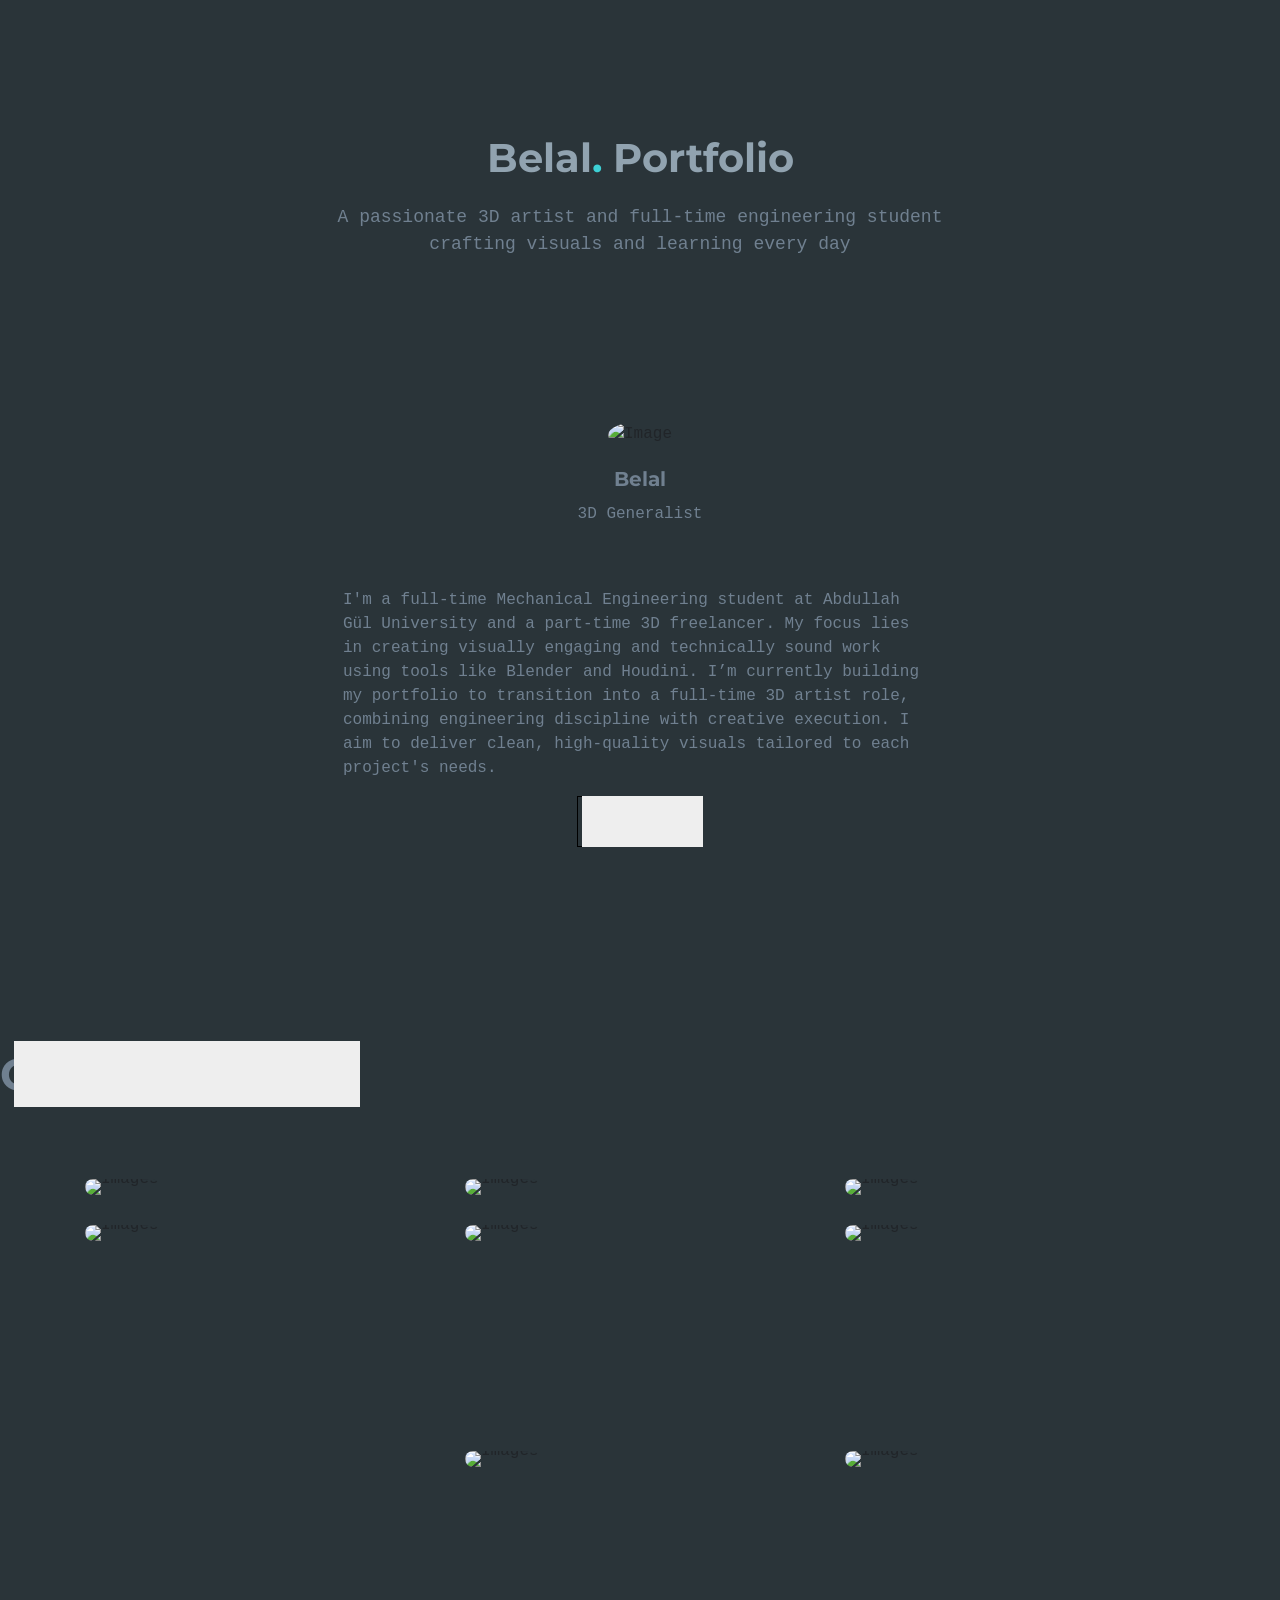
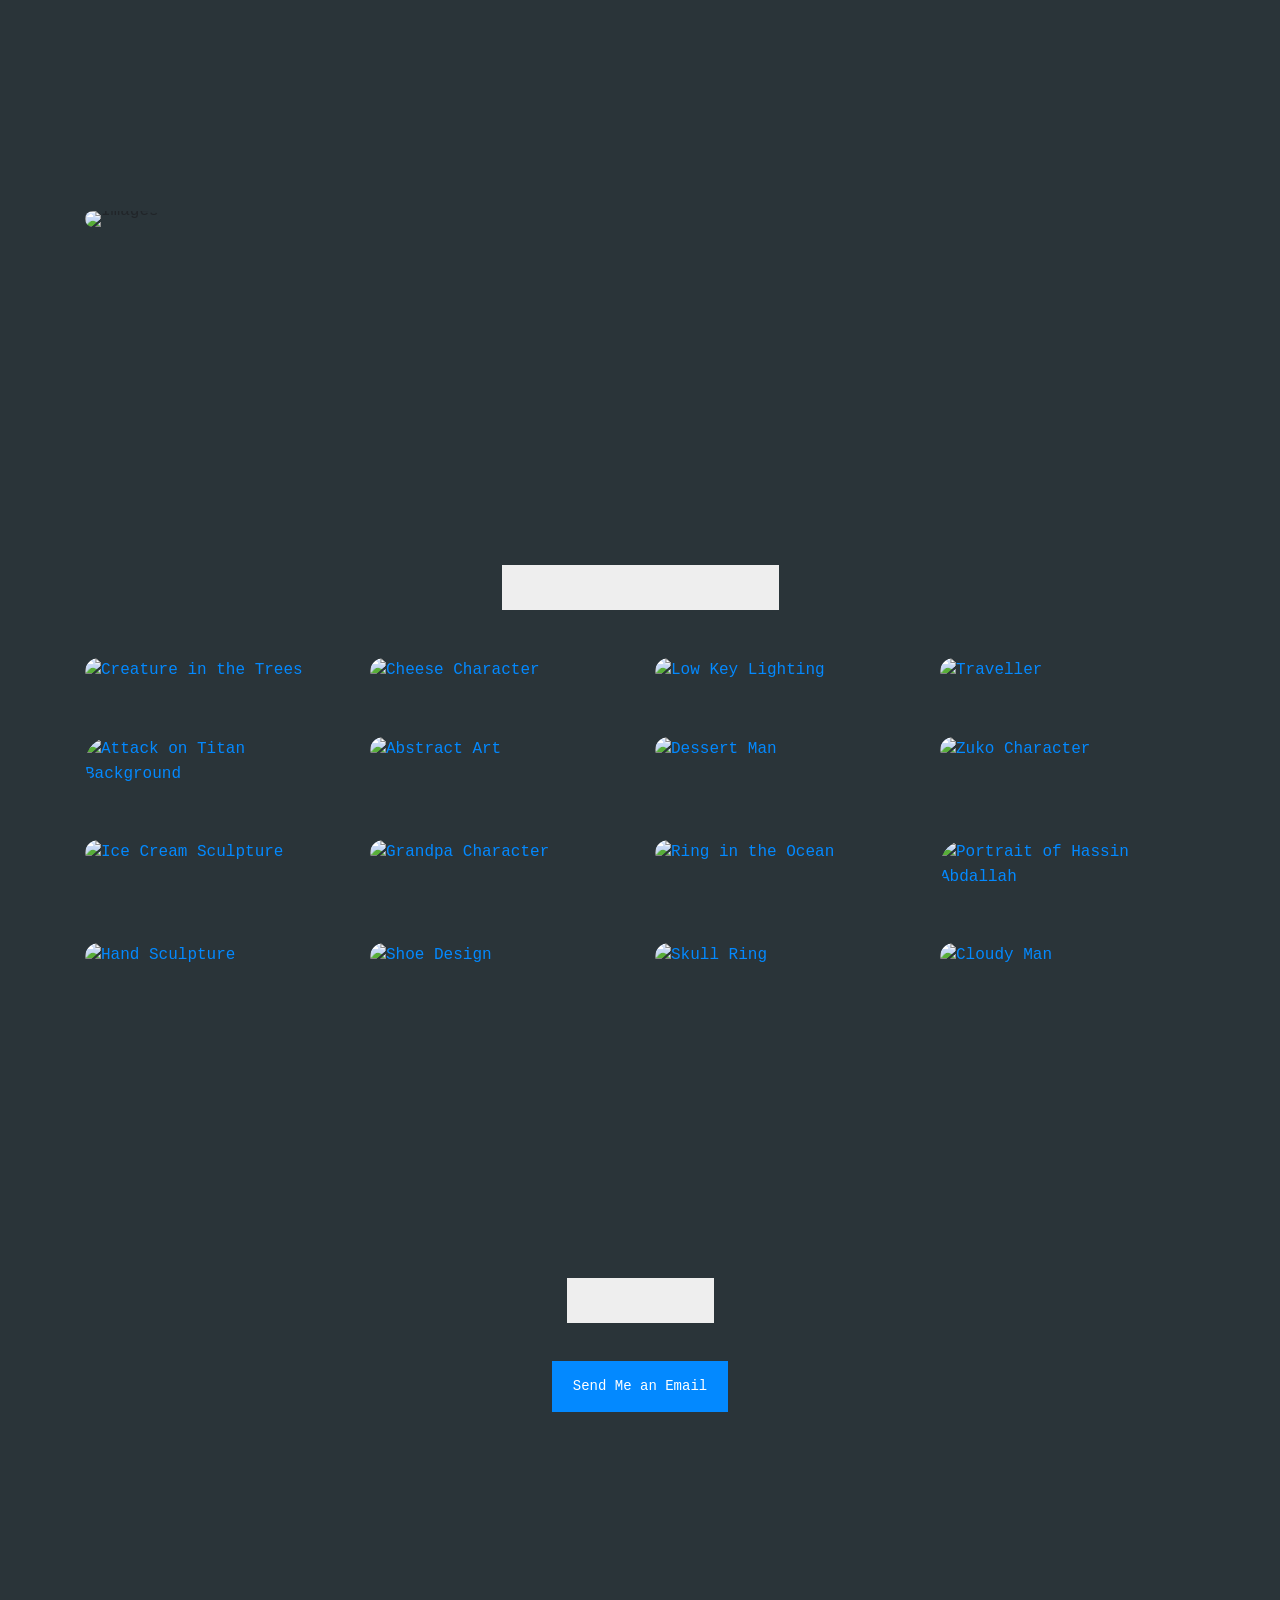
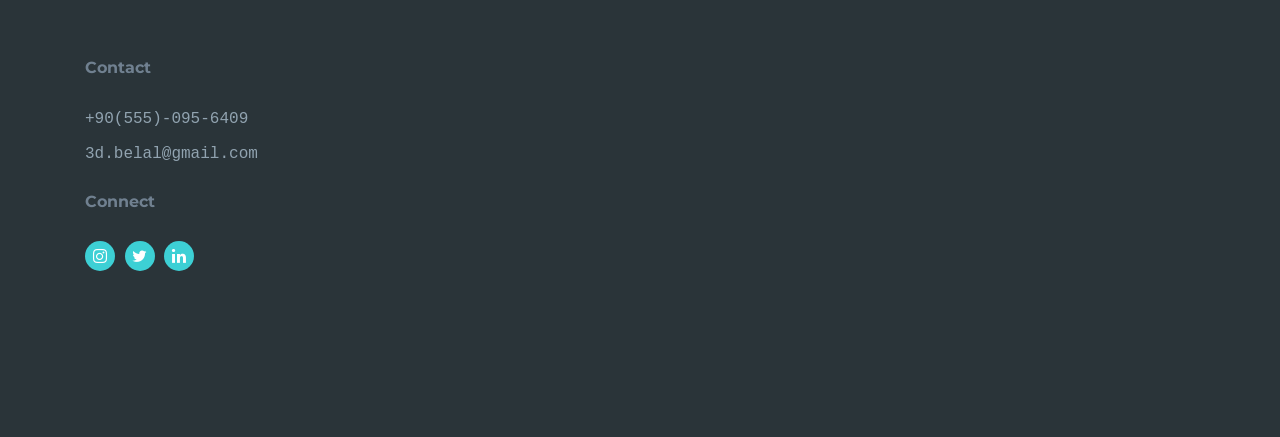
==== commit 1bbbe39a: "update" ====
--- a/index.html
+++ b/index.html
@@ -54,149 +54,6 @@
                 </div>
             </div>
         </div>
-        <div class="untree_co-section untree_co-section-4 pb-0" id="portfolio-section">
-            <div class="container">
-                <div class="relative">
-                    <div class="loader-portfolio-wrap">
-                        <div class="loader-portfolio"></div>
-                    </div>                     
-                </div>
-                <div id="portfolio-single-holder"></div>
-                <div class="portfolio-wrapper">
-                    <div id="posts" class="row">
-                        <div class="item web branding col-sm-6 col-md-6 col-lg-4 isotope-mb-2">
-                            <div class="portfolio-item isotope-item gsap-reveal-img" data-id="2">
-                                <img src="https://cdna.artstation.com/p/assets/images/images/087/637/136/large/b-n-scene-four-custom.jpg?1746318068" class="lazyload img-fluid" alt="Images"/>
-                            </div>
-                        </div>
-                        <div class="item web branding col-sm-6 col-md-6 col-lg-4 isotope-mb-2">
-                            <div class="portfolio-item isotope-item gsap-reveal-img" data-id="2">
-                                <img src="https://cdna.artstation.com/p/assets/images/images/087/637/134/large/b-n-custom.jpg?1746318230" class="lazyload img-fluid" alt="Images"/>
-                            </div>
-                        </div>
-                        <div class="item web branding col-sm-6 col-md-6 col-lg-4 isotope-mb-2">
-                            <div class="portfolio-item isotope-item gsap-reveal-img" data-id="2">
-                                <img src="https://cdnb.artstation.com/p/assets/images/images/087/637/141/large/b-n-scene-two-custom.jpg?1746318088" class="lazyload img-fluid" alt="Images"/>
-                            </div>
-                        </div>
-                        <div class="item web branding col-sm-6 col-md-6 col-lg-4 isotope-mb-2">
-                            <div class="portfolio-item isotope-item gsap-reveal-img" data-id="2">
-                                <img src="https://cdna.artstation.com/p/assets/images/images/081/452/516/large/b-n-untitled55.jpg?1730303491" class="lazyload img-fluid" alt="Images"/>
-                            </div>
-                        </div>
-                        <div class="item web branding col-sm-6 col-md-6 col-lg-4 isotope-mb-2">
-                            <div class="portfolio-item isotope-item gsap-reveal-img" data-id="2">
-                                <img src="https://cdnb.artstation.com/p/assets/images/images/087/637/087/large/b-n-scene-five.jpg?1746318257" class="lazyload img-fluid" alt="Images"/>
-                            </div>
-                        </div>
-                        <div class="item web branding col-sm-6 col-md-6 col-lg-4 isotope-mb-2">
-                            <div class="portfolio-item isotope-item gsap-reveal-img" data-id="2">
-                                <img src="https://cdnb.artstation.com/p/assets/images/images/081/452/501/large/b-n-0169.jpg?1730303478" class="lazyload img-fluid" alt="Images"/>
-                            </div>
-                        </div>
-                        <div class="item web branding col-sm-6 col-md-6 col-lg-4 isotope-mb-2">
-                            <div class="portfolio-item isotope-item gsap-reveal-img" data-id="3">
-                                <video autoplay muted loop playsinline class="img-fluid">
-                                    <source src="https://res.cloudinary.com/dfx78xogi/video/upload/v1746953261/final_small_size_version_wo7jvc.mov" type="video/mp4">
-                                </video>
-                            </div>
-                        </div>
-                        <div class="item web branding col-sm-6 col-md-6 col-lg-4 isotope-mb-2">
-                            <div class="portfolio-item isotope-item gsap-reveal-img" data-id="3">
-                                <video autoplay muted loop playsinline class="img-fluid">
-                                    <source src="https://cdn.artstation.com/p/video_sources/001/699/267/shoe-lace-supply-v-finall.mp4" type="video/mp4">
-                                </video>
-                            </div>
-                        </div>
-                        <div class="item web branding col-sm-6 col-md-6 col-lg-4 isotope-mb-2">
-                            <div class="portfolio-item isotope-item gsap-reveal-img" data-id="3">
-                                <video autoplay muted loop playsinline class="img-fluid">
-                                    <source src="https://res.cloudinary.com/dfx78xogi/video/upload/ictwf0vhn56xrc6yl7nn.mp4" type="video/mp4">
-                                </video>
-                            </div>
-                        </div>
-                        <div class="item web branding col-sm-6 col-md-6 col-lg-4 isotope-mb-2">
-                            <div class="portfolio-item isotope-item gsap-reveal-img" data-id="3">
-                                <video autoplay muted loop playsinline class="img-fluid">
-                                    <source src="https://cdn.artstation.com/p/video_sources/002/026/132/turn-table0001-0090.mp4" type="video/mp4">
-                                </video>
-                            </div>
-                        </div>
-                        <div class="item web branding col-sm-6 col-md-6 col-lg-4 isotope-mb-2">
-                            <div class="portfolio-item isotope-item gsap-reveal-img" data-id="2">
-                                <img src="https://res.cloudinary.com/dfx78xogi/image/upload/v1746948187/laced_ns30kc.png" class="lazyload img-fluid" alt="Images"/>
-                            </div>
-                        </div>
-                        <div class="item web branding col-sm-6 col-md-6 col-lg-4 isotope-mb-2">
-                            <div class="portfolio-item isotope-item gsap-reveal-img" data-id="2">
-                                <img src="https://res.cloudinary.com/dfx78xogi/image/upload/v1746948187/donut_realstic_po97xc.jpg" class="lazyload img-fluid" alt="Images"/>
-                            </div>
-                        </div>
-                        <div class="item web branding col-sm-6 col-md-6 col-lg-4 isotope-mb-2">
-                            <div class="portfolio-item isotope-item gsap-reveal-img" data-id="3">
-                                <video autoplay muted loop playsinline class="img-fluid">
-                                    <source src="https://res.cloudinary.com/dfx78xogi/video/upload/e_accelerate:7,q_auto/v1746800762/v2g0prboaihvos3rucql.mp4" type="video/mp4">
-                                </video>
-                            </div>
-                        </div>
-                        <div class="item web branding col-sm-6 col-md-6 col-lg-4 isotope-mb-2">
-                            <div class="portfolio-item isotope-item gsap-reveal-img" data-id="3">
-                                <video autoplay muted loop playsinline class="img-fluid">
-                                    <source src="https://res.cloudinary.com/dfx78xogi/video/upload/v1746952147/the_moving_buildings_ltq8ps.mov" type="video/mp4">
-                                </video>
-                            </div>
-                        </div>
-                        <div class="item web branding col-sm-6 col-md-6 col-lg-4 isotope-mb-2">
-                            <div class="portfolio-item isotope-item gsap-reveal-img" data-id="3">
-                                <video autoplay muted loop playsinline class="img-fluid">
-                                    <source src="https://res.cloudinary.com/dfx78xogi/video/upload/v1746952122/eid_sa3eed_g2i0rd.mov" type="video/mp4">
-                                </video>
-                            </div>
-                        </div>
-                        <div class="item web branding col-sm-6 col-md-6 col-lg-4 isotope-mb-2">
-                            <div class="portfolio-item isotope-item gsap-reveal-img" data-id="3">
-                                <video autoplay muted loop playsinline class="img-fluid">
-                                    <source src="https://res.cloudinary.com/dfx78xogi/video/upload/jwsozpmpwrmjptsn820g.mp4" type="video/mp4">
-                                </video>
-                            </div>
-                        </div>
-                        <div class="item web branding col-sm-6 col-md-6 col-lg-4 isotope-mb-2">
-                            <div class="portfolio-item isotope-item gsap-reveal-img" data-id="3">
-                                <video autoplay muted loop playsinline class="img-fluid">
-                                    <source src="https://res.cloudinary.com/dfx78xogi/video/upload/v1746947700/covztbi5rwjd6cfahnf5.mp4" type="video/mp4">
-                                </video>
-                            </div>
-                        </div>
-                        <div class="item web branding col-sm-6 col-md-6 col-lg-4 isotope-mb-2">
-                            <div class="portfolio-item isotope-item gsap-reveal-img" data-id="2">
-                                <img src="https://res.cloudinary.com/dfx78xogi/image/upload/dark_bg_final_qbxkfx.png" class="lazyload img-fluid" alt="Images"/>
-                            </div>
-                        </div>
-                        <div class="item web branding col-sm-6 col-md-6 col-lg-4 isotope-mb-2">
-                            <div class="portfolio-item isotope-item gsap-reveal-img" data-id="3">
-                                <video autoplay="true" muted="true" loop="true" playsinline class="img-fluid">
-                                    <source src="https://res.cloudinary.com/dfx78xogi/video/upload/v1746952246/final_denoise_dyboau.mp4" type="video/mp4">
-                                </video>
-                            </div>
-                        </div>
-                        <div class="item web branding col-sm-6 col-md-6 col-lg-4 isotope-mb-2">
-                            <div class="portfolio-item isotope-item gsap-reveal-img" data-id="3">
-                                <video autoplay muted loop playsinline class="img-fluid">
-                                    <source src="https://res.cloudinary.com/dfx78xogi/video/upload/v1746951389/7min_logo_animation_gxkyyz.mp4" type="video/mp4">
-                                </video>
-                            </div>
-                        </div>
-                        <div class="item web branding col-sm-6 col-md-6 col-lg-4 isotope-mb-2">
-                            <div class="portfolio-item isotope-item gsap-reveal-img" data-id="3">
-                                <video autoplay muted loop playsinline class="img-fluid">
-                                    <source src="https://cdn.artstation.com/p/video_sources/001/697/624/loop-lace-render-no-watermark.mp4" type="video/mp4">
-                                </video>
-                            </div>
-                        </div>
-                    </div>
-                </div>
-            </div>
-        </div>
         <div class="untree_co-section pb-0" id="about-section">
             <div class="container">
                 <div class="row justify-content-center mb-3">
@@ -214,6 +71,150 @@
                 </div>
             </div>
         </div>
+        <div class="untree_co-section untree_co-section-4 pb-0" id="portfolio-section">
+            <h3 class="text-black h5 font-weight-bold mb-2 gsap-reveal-hero" style="margin-bottom: 23px; padding-bottom: 64px; font-size: 44px;">Clients Projects</h3>
+            <div class="container">
+                <div class="relative">
+                    <div class="loader-portfolio-wrap">
+                        <div class="loader-portfolio"></div>
+                    </div>                     
+                </div>
+                <div id="portfolio-single-holder"></div>
+                <div class="portfolio-wrapper">
+                    <div id="posts" class="row">
+                        <div class="item web branding col-sm-6 col-md-6 col-lg-4 isotope-mb-2">
+                            <div class="portfolio-item isotope-item gsap-reveal-img" data-id="2">
+                                <img src="https://cdna.artstation.com/p/assets/images/images/087/637/136/large/b-n-scene-four-custom.jpg?1746318068" class="lazyload img-fluid" alt="Images"/>
+                            </div>
+                        </div>
+                        <div class="item web branding col-sm-6 col-md-6 col-lg-4 isotope-mb-2">
+                            <div class="portfolio-item isotope-item gsap-reveal-img" data-id="2">
+                                <img src="https://cdna.artstation.com/p/assets/images/images/087/637/134/large/b-n-custom.jpg?1746318230" class="lazyload img-fluid" alt="Images"/>
+                            </div>
+                        </div>
+                        <div class="item web branding col-sm-6 col-md-6 col-lg-4 isotope-mb-2">
+                            <div class="portfolio-item isotope-item gsap-reveal-img" data-id="2">
+                                <img src="https://cdnb.artstation.com/p/assets/images/images/087/637/141/large/b-n-scene-two-custom.jpg?1746318088" class="lazyload img-fluid" alt="Images"/>
+                            </div>
+                        </div>
+                        <div class="item web branding col-sm-6 col-md-6 col-lg-4 isotope-mb-2">
+                            <div class="portfolio-item isotope-item gsap-reveal-img" data-id="2">
+                                <img src="https://cdna.artstation.com/p/assets/images/images/081/452/516/large/b-n-untitled55.jpg?1730303491" class="lazyload img-fluid" alt="Images"/>
+                            </div>
+                        </div>
+                        <div class="item web branding col-sm-6 col-md-6 col-lg-4 isotope-mb-2">
+                            <div class="portfolio-item isotope-item gsap-reveal-img" data-id="2">
+                                <img src="https://cdnb.artstation.com/p/assets/images/images/087/637/087/large/b-n-scene-five.jpg?1746318257" class="lazyload img-fluid" alt="Images"/>
+                            </div>
+                        </div>
+                        <div class="item web branding col-sm-6 col-md-6 col-lg-4 isotope-mb-2">
+                            <div class="portfolio-item isotope-item gsap-reveal-img" data-id="2">
+                                <img src="https://cdnb.artstation.com/p/assets/images/images/081/452/501/large/b-n-0169.jpg?1730303478" class="lazyload img-fluid" alt="Images"/>
+                            </div>
+                        </div>
+                        <div class="item web branding col-sm-6 col-md-6 col-lg-4 isotope-mb-2">
+                            <div class="portfolio-item isotope-item gsap-reveal-img" data-id="3">
+                                <video autoplay muted loop playsinline class="img-fluid">
+                                    <source src="https://res.cloudinary.com/dfx78xogi/video/upload/v1746953261/final_small_size_version_wo7jvc.mov" type="video/mp4">
+                                </video>
+                            </div>
+                        </div>
+                        <div class="item web branding col-sm-6 col-md-6 col-lg-4 isotope-mb-2">
+                            <div class="portfolio-item isotope-item gsap-reveal-img" data-id="3">
+                                <video autoplay muted loop playsinline class="img-fluid">
+                                    <source src="https://cdn.artstation.com/p/video_sources/001/699/267/shoe-lace-supply-v-finall.mp4" type="video/mp4">
+                                </video>
+                            </div>
+                        </div>
+                        <div class="item web branding col-sm-6 col-md-6 col-lg-4 isotope-mb-2">
+                            <div class="portfolio-item isotope-item gsap-reveal-img" data-id="3">
+                                <video autoplay muted loop playsinline class="img-fluid">
+                                    <source src="https://res.cloudinary.com/dfx78xogi/video/upload/ictwf0vhn56xrc6yl7nn.mp4" type="video/mp4">
+                                </video>
+                            </div>
+                        </div>
+                        <div class="item web branding col-sm-6 col-md-6 col-lg-4 isotope-mb-2">
+                            <div class="portfolio-item isotope-item gsap-reveal-img" data-id="3">
+                                <video autoplay muted loop playsinline class="img-fluid">
+                                    <source src="https://cdn.artstation.com/p/video_sources/002/026/132/turn-table0001-0090.mp4" type="video/mp4">
+                                </video>
+                            </div>
+                        </div>
+                        <div class="item web branding col-sm-6 col-md-6 col-lg-4 isotope-mb-2">
+                            <div class="portfolio-item isotope-item gsap-reveal-img" data-id="2">
+                                <img src="https://res.cloudinary.com/dfx78xogi/image/upload/v1746948187/laced_ns30kc.png" class="lazyload img-fluid" alt="Images"/>
+                            </div>
+                        </div>
+                        <div class="item web branding col-sm-6 col-md-6 col-lg-4 isotope-mb-2">
+                            <div class="portfolio-item isotope-item gsap-reveal-img" data-id="2">
+                                <img src="https://res.cloudinary.com/dfx78xogi/image/upload/v1746948187/donut_realstic_po97xc.jpg" class="lazyload img-fluid" alt="Images"/>
+                            </div>
+                        </div>
+                        <div class="item web branding col-sm-6 col-md-6 col-lg-4 isotope-mb-2">
+                            <div class="portfolio-item isotope-item gsap-reveal-img" data-id="3">
+                                <video autoplay muted loop playsinline class="img-fluid">
+                                    <source src="https://res.cloudinary.com/dfx78xogi/video/upload/e_accelerate:7,q_auto/v1746800762/v2g0prboaihvos3rucql.mp4" type="video/mp4">
+                                </video>
+                            </div>
+                        </div>
+                        <div class="item web branding col-sm-6 col-md-6 col-lg-4 isotope-mb-2">
+                            <div class="portfolio-item isotope-item gsap-reveal-img" data-id="3">
+                                <video autoplay muted loop playsinline class="img-fluid">
+                                    <source src="https://res.cloudinary.com/dfx78xogi/video/upload/v1746952147/the_moving_buildings_ltq8ps.mov" type="video/mp4">
+                                </video>
+                            </div>
+                        </div>
+                        <div class="item web branding col-sm-6 col-md-6 col-lg-4 isotope-mb-2">
+                            <div class="portfolio-item isotope-item gsap-reveal-img" data-id="3">
+                                <video autoplay muted loop playsinline class="img-fluid">
+                                    <source src="https://res.cloudinary.com/dfx78xogi/video/upload/v1746952122/eid_sa3eed_g2i0rd.mov" type="video/mp4">
+                                </video>
+                            </div>
+                        </div>
+                        <div class="item web branding col-sm-6 col-md-6 col-lg-4 isotope-mb-2">
+                            <div class="portfolio-item isotope-item gsap-reveal-img" data-id="3">
+                                <video autoplay muted loop playsinline class="img-fluid">
+                                    <source src="https://res.cloudinary.com/dfx78xogi/video/upload/jwsozpmpwrmjptsn820g.mp4" type="video/mp4">
+                                </video>
+                            </div>
+                        </div>
+                        <div class="item web branding col-sm-6 col-md-6 col-lg-4 isotope-mb-2">
+                            <div class="portfolio-item isotope-item gsap-reveal-img" data-id="3">
+                                <video autoplay muted loop playsinline class="img-fluid">
+                                    <source src="https://res.cloudinary.com/dfx78xogi/video/upload/v1746947700/covztbi5rwjd6cfahnf5.mp4" type="video/mp4">
+                                </video>
+                            </div>
+                        </div>
+                        <div class="item web branding col-sm-6 col-md-6 col-lg-4 isotope-mb-2">
+                            <div class="portfolio-item isotope-item gsap-reveal-img" data-id="2">
+                                <img src="https://res.cloudinary.com/dfx78xogi/image/upload/dark_bg_final_qbxkfx.png" class="lazyload img-fluid" alt="Images"/>
+                            </div>
+                        </div>
+                        <div class="item web branding col-sm-6 col-md-6 col-lg-4 isotope-mb-2">
+                            <div class="portfolio-item isotope-item gsap-reveal-img" data-id="3">
+                                <video autoplay="true" muted="true" loop="true" playsinline class="img-fluid">
+                                    <source src="https://res.cloudinary.com/dfx78xogi/video/upload/v1746952246/final_denoise_dyboau.mp4" type="video/mp4">
+                                </video>
+                            </div>
+                        </div>
+                        <div class="item web branding col-sm-6 col-md-6 col-lg-4 isotope-mb-2">
+                            <div class="portfolio-item isotope-item gsap-reveal-img" data-id="3">
+                                <video autoplay muted loop playsinline class="img-fluid">
+                                    <source src="https://res.cloudinary.com/dfx78xogi/video/upload/v1746951389/7min_logo_animation_gxkyyz.mp4" type="video/mp4">
+                                </video>
+                            </div>
+                        </div>
+                        <div class="item web branding col-sm-6 col-md-6 col-lg-4 isotope-mb-2">
+                            <div class="portfolio-item isotope-item gsap-reveal-img" data-id="3">
+                                <video autoplay muted loop playsinline class="img-fluid">
+                                    <source src="https://cdn.artstation.com/p/video_sources/001/697/624/loop-lace-render-no-watermark.mp4" type="video/mp4">
+                                </video>
+                            </div>
+                        </div>
+                    </div>
+                </div>
+            </div>
+        </div>
         <div class="untree_co-section">
             <div class="container">
                 <div class="row mb-5">
@@ -222,84 +223,100 @@
                     </div>
                 </div>
                 <div class="row">
-                    <div class="col-6 col-sm-6 col-md-6 col-lg-3 mb-4" data-aos="fade-up" data-aos-delay="0">
-                        <div class="post-entry">
-                            <a href="#" class="thumb"><img src="https://res.cloudinary.com/dfx78xogi/image/upload/creature_in_the_trees_uvsfpy.png" alt="image" class="img-fluid"></a>
-                        </div>
-                    </div>
-                    <div class="col-6 col-sm-6 col-md-6 col-lg-3 mb-4" data-aos="fade-up" data-aos-delay="0">
-                        <div class="post-entry">
-                            <a href="#" class="thumb"><img src="https://cdnb.artstation.com/p/assets/images/images/044/438/971/large/b-n-cheese-chref-final.jpg?1640014485" alt="image" class="img-fluid"></a>
-                        </div>
-                    </div>
-                    <div class="col-6 col-sm-6 col-md-6 col-lg-3 mb-4" data-aos="fade-up" data-aos-delay="0">
-                        <div class="post-entry">
-                            <a href="#" class="thumb"><img src="https://res.cloudinary.com/dfx78xogi/image/upload/low_key_with_only_keylight_harsh_shadows_vqf6c8.png" alt="image" class="img-fluid"></a>
-                        </div>
-                    </div>
-                    <div class="col-6 col-sm-6 col-md-6 col-lg-3 mb-4" data-aos="fade-up" data-aos-delay="0">
-                        <div class="post-entry">
-                            <a href="#" class="thumb"><img src="https://res.cloudinary.com/dfx78xogi/image/upload/TRAVELLER-Recovered_opd01o.png" alt="image" class="img-fluid"></a>
-                        </div>
-                    </div>
-                    <div class="col-6 col-sm-6 col-md-6 col-lg-3 mb-4" data-aos="fade-up" data-aos-delay="0">
-                        <div class="post-entry">
-                            <a href="#" class="thumb"><img src="https://res.cloudinary.com/dfx78xogi/image/upload/AOT_BG_jwthmv.png" alt="image" class="img-fluid"></a>
-                        </div>
-                    </div>
-                    <div class="col-6 col-sm-6 col-md-6 col-lg-3 mb-4" data-aos="fade-up" data-aos-delay="0">
-                        <div class="post-entry">
-                            <a href="#" class="thumb"><img src="https://res.cloudinary.com/dfx78xogi/image/upload/ASDASDSA_ijctmn.jpg" alt="image" class="img-fluid"></a>
-                        </div>
-                    </div>
-                    <div class="col-6 col-sm-6 col-md-6 col-lg-3 mb-4" data-aos="fade-up" data-aos-delay="0">
-                        <div class="post-entry">
-                            <a href="#" class="thumb"><img src="https://res.cloudinary.com/dfx78xogi/image/upload/dessert_man_yulf0i.png" alt="image" class="img-fluid"></a>
-                        </div>
-                    </div>
-                    <div class="col-6 col-sm-6 col-md-6 col-lg-3 mb-4" data-aos="fade-up" data-aos-delay="0">
-                        <div class="post-entry">
-                            <a href="#" class="thumb"><img src="https://res.cloudinary.com/dfx78xogi/image/upload/zuko_wide_2_ily2d2.png" alt="image" class="img-fluid"></a>
-                        </div>
-                    </div>
-                    <div class="col-6 col-sm-6 col-md-6 col-lg-3 mb-4" data-aos="fade-up" data-aos-delay="0">
-                        <div class="post-entry">
-                            <a href="#" class="thumb"><img src="https://res.cloudinary.com/dfx78xogi/image/upload/ice_cream_with_soldify_c8mjvl.png" alt="image" class="img-fluid"></a>
-                        </div>
-                    </div>
-                    <div class="col-6 col-sm-6 col-md-6 col-lg-3 mb-4" data-aos="fade-up" data-aos-delay="0">
-                        <div class="post-entry">
-                            <a href="#" class="thumb"><img src="https://res.cloudinary.com/dfx78xogi/image/upload/grandpa_uncle_c95y0x.png" alt="image" class="img-fluid"></a>
-                        </div>
-                    </div>
-                    <div class="col-6 col-sm-6 col-md-6 col-lg-3 mb-4" data-aos="fade-up" data-aos-delay="0">
-                        <div class="post-entry">
-                            <a href="#" class="thumb"><img src="https://res.cloudinary.com/dfx78xogi/image/upload/ring_in_the_ocean_idc941.png" alt="image" class="img-fluid"></a>
-                        </div>
-                    </div>
-                    <div class="col-6 col-sm-6 col-md-6 col-lg-3 mb-4" data-aos="fade-up" data-aos-delay="0">
-                        <div class="post-entry">
-                            <a href="#" class="thumb"><img src="https://res.cloudinary.com/dfx78xogi/image/upload/hassin_abdallah_lewbg5.jpg" alt="image" class="img-fluid"></a>
-                        </div>
-                    </div>
-                    <div class="col-6 col-sm-6 col-md-6 col-lg-3 mb-4" data-aos="fade-up" data-aos-delay="0">
-                        <div class="post-entry">
-                            <a href="#" class="thumb"><img src="https://res.cloudinary.com/dfx78xogi/image/upload/reddit_june_comtetion_hand_rihjio.jpg" alt="image" class="img-fluid"></a>
-                        </div>
-                    </div>
-                    <div class="col-6 col-sm-6 col-md-6 col-lg-3 mb-4" data-aos="fade-up" data-aos-delay="0">
-                        <div class="post-entry">
-                            <a href="#" class="thumb"><img src="https://res.cloudinary.com/dfx78xogi/image/upload/SHOE_3_final_ngedcx.jpg" alt="image" class="img-fluid"></a>
-                        </div>
-                    </div>
-                    <div class="col-6 col-sm-6 col-md-6 col-lg-3 mb-4" data-aos="fade-up" data-aos-delay="0">
-                        <div class="post-entry">
-                            <a href="#" class="thumb"><img src="https://res.cloudinary.com/dfx78xogi/image/upload/skull_ring_b1fynb.png" alt="image" class="img-fluid"></a>
-                        </div>
-                    </div>
-                    <div class="col-6 col-sm-6 col-md-6 col-lg-3 mb-4" data-aos="fade-up" data-aos-delay="0">
-                        <div class="post-entry">
-                            <a href="#" class="thumb"><img src="https://res.cloudinary.com/dfx78xogi/image/upload/CLOUDY_MAN_final_lsnbxp.jpg" alt="image" class="img-fluid"></a>
+                    <!-- Project 1 -->
+                    <div class="col-6 col-sm-6 col-md-6 col-lg-3 mb-4" data-aos="fade-up" data-aos-delay="0">
+                        <div class="post-entry">
+                            <a href="#" class="thumb"> <img src="https://res.cloudinary.com/dfx78xogi/image/upload/creature_in_the_trees_uvsfpy.png" alt="Creature in the Trees" class="img-fluid"> </a>
+                        </div>
+                    </div>
+                    <!-- Project 2 -->
+                    <div class="col-6 col-sm-6 col-md-6 col-lg-3 mb-4" data-aos="fade-up" data-aos-delay="0">
+                        <div class="post-entry">
+                            <a href="#" class="thumb"> <img src="https://cdnb.artstation.com/p/assets/images/images/044/438/971/large/b-n-cheese-chref-final.jpg?1640014485" alt="Cheese Character" class="img-fluid"> </a>
+                        </div>
+                    </div>
+                    <!-- Project 3 -->
+                    <div class="col-6 col-sm-6 col-md-6 col-lg-3 mb-4" data-aos="fade-up" data-aos-delay="0">
+                        <div class="post-entry">
+                            <a href="#" class="thumb"> <img src="https://res.cloudinary.com/dfx78xogi/image/upload/low_key_with_only_keylight_harsh_shadows_vqf6c8.png" alt="Low Key Lighting" class="img-fluid"> </a>
+                        </div>
+                    </div>
+                    <!-- Project 4 -->
+                    <div class="col-6 col-sm-6 col-md-6 col-lg-3 mb-4" data-aos="fade-up" data-aos-delay="0">
+                        <div class="post-entry">
+                            <a href="#" class="thumb"> <img src="https://res.cloudinary.com/dfx78xogi/image/upload/TRAVELLER-Recovered_opd01o.png" alt="Traveller" class="img-fluid"> </a>
+                        </div>
+                    </div>
+                    <!-- Project 5 -->
+                    <div class="col-6 col-sm-6 col-md-6 col-lg-3 mb-4" data-aos="fade-up" data-aos-delay="0">
+                        <div class="post-entry">
+                            <a href="#" class="thumb"> <img src="https://res.cloudinary.com/dfx78xogi/image/upload/AOT_BG_jwthmv.png" alt="Attack on Titan Background" class="img-fluid"> </a>
+                        </div>
+                    </div>
+                    <!-- Project 6 -->
+                    <div class="col-6 col-sm-6 col-md-6 col-lg-3 mb-4" data-aos="fade-up" data-aos-delay="0">
+                        <div class="post-entry">
+                            <a href="#" class="thumb"> <img src="https://res.cloudinary.com/dfx78xogi/image/upload/ASDASDSA_ijctmn.jpg" alt="Abstract Art" class="img-fluid"> </a>
+                        </div>
+                    </div>
+                    <!-- Project 7 -->
+                    <div class="col-6 col-sm-6 col-md-6 col-lg-3 mb-4" data-aos="fade-up" data-aos-delay="0">
+                        <div class="post-entry">
+                            <a href="#" class="thumb"> <img src="https://res.cloudinary.com/dfx78xogi/image/upload/dessert_man_yulf0i.png" alt="Dessert Man" class="img-fluid"> </a>
+                        </div>
+                    </div>
+                    <!-- Project 8 -->
+                    <div class="col-6 col-sm-6 col-md-6 col-lg-3 mb-4" data-aos="fade-up" data-aos-delay="0">
+                        <div class="post-entry">
+                            <a href="#" class="thumb"> <img src="https://res.cloudinary.com/dfx78xogi/image/upload/zuko_wide_2_ily2d2.png" alt="Zuko Character" class="img-fluid"> </a>
+                        </div>
+                    </div>
+                    <!-- Project 9 -->
+                    <div class="col-6 col-sm-6 col-md-6 col-lg-3 mb-4" data-aos="fade-up" data-aos-delay="0">
+                        <div class="post-entry">
+                            <a href="#" class="thumb"> <img src="https://res.cloudinary.com/dfx78xogi/image/upload/ice_cream_with_soldify_c8mjvl.png" alt="Ice Cream Sculpture" class="img-fluid"> </a>
+                        </div>
+                    </div>
+                    <!-- Project 10 -->
+                    <div class="col-6 col-sm-6 col-md-6 col-lg-3 mb-4" data-aos="fade-up" data-aos-delay="0">
+                        <div class="post-entry">
+                            <a href="#" class="thumb"> <img src="https://res.cloudinary.com/dfx78xogi/image/upload/grandpa_uncle_c95y0x.png" alt="Grandpa Character" class="img-fluid"> </a>
+                        </div>
+                    </div>
+                    <!-- Project 11 -->
+                    <div class="col-6 col-sm-6 col-md-6 col-lg-3 mb-4" data-aos="fade-up" data-aos-delay="0">
+                        <div class="post-entry">
+                            <a href="#" class="thumb"> <img src="https://res.cloudinary.com/dfx78xogi/image/upload/ring_in_the_ocean_idc941.png" alt="Ring in the Ocean" class="img-fluid"> </a>
+                        </div>
+                    </div>
+                    <!-- Project 12 -->
+                    <div class="col-6 col-sm-6 col-md-6 col-lg-3 mb-4" data-aos="fade-up" data-aos-delay="0">
+                        <div class="post-entry">
+                            <a href="#" class="thumb"> <img src="https://res.cloudinary.com/dfx78xogi/image/upload/hassin_abdallah_lewbg5.jpg" alt="Portrait of Hassin Abdallah" class="img-fluid"> </a>
+                        </div>
+                    </div>
+                    <!-- Project 13 -->
+                    <div class="col-6 col-sm-6 col-md-6 col-lg-3 mb-4" data-aos="fade-up" data-aos-delay="0">
+                        <div class="post-entry">
+                            <a href="#" class="thumb"> <img src="https://res.cloudinary.com/dfx78xogi/image/upload/reddit_june_comtetion_hand_rihjio.jpg" alt="Hand Sculpture" class="img-fluid"> </a>
+                        </div>
+                    </div>
+                    <!-- Project 14 -->
+                    <div class="col-6 col-sm-6 col-md-6 col-lg-3 mb-4" data-aos="fade-up" data-aos-delay="0">
+                        <div class="post-entry">
+                            <a href="#" class="thumb"> <img src="https://res.cloudinary.com/dfx78xogi/image/upload/SHOE_3_final_ngedcx.jpg" alt="Shoe Design" class="img-fluid"> </a>
+                        </div>
+                    </div>
+                    <!-- Project 15 -->
+                    <div class="col-6 col-sm-6 col-md-6 col-lg-3 mb-4" data-aos="fade-up" data-aos-delay="0">
+                        <div class="post-entry">
+                            <a href="#" class="thumb"> <img src="https://res.cloudinary.com/dfx78xogi/image/upload/skull_ring_b1fynb.png" alt="Skull Ring" class="img-fluid"> </a>
+                        </div>
+                    </div>
+                    <!-- Project 16 -->
+                    <div class="col-6 col-sm-6 col-md-6 col-lg-3 mb-4" data-aos="fade-up" data-aos-delay="0">
+                        <div class="post-entry">
+                            <a href="#" class="thumb"> <img src="https://res.cloudinary.com/dfx78xogi/image/upload/CLOUDY_MAN_final_lsnbxp.jpg" alt="Cloudy Man" class="img-fluid"> </a>
                         </div>
                     </div>
                 </div>
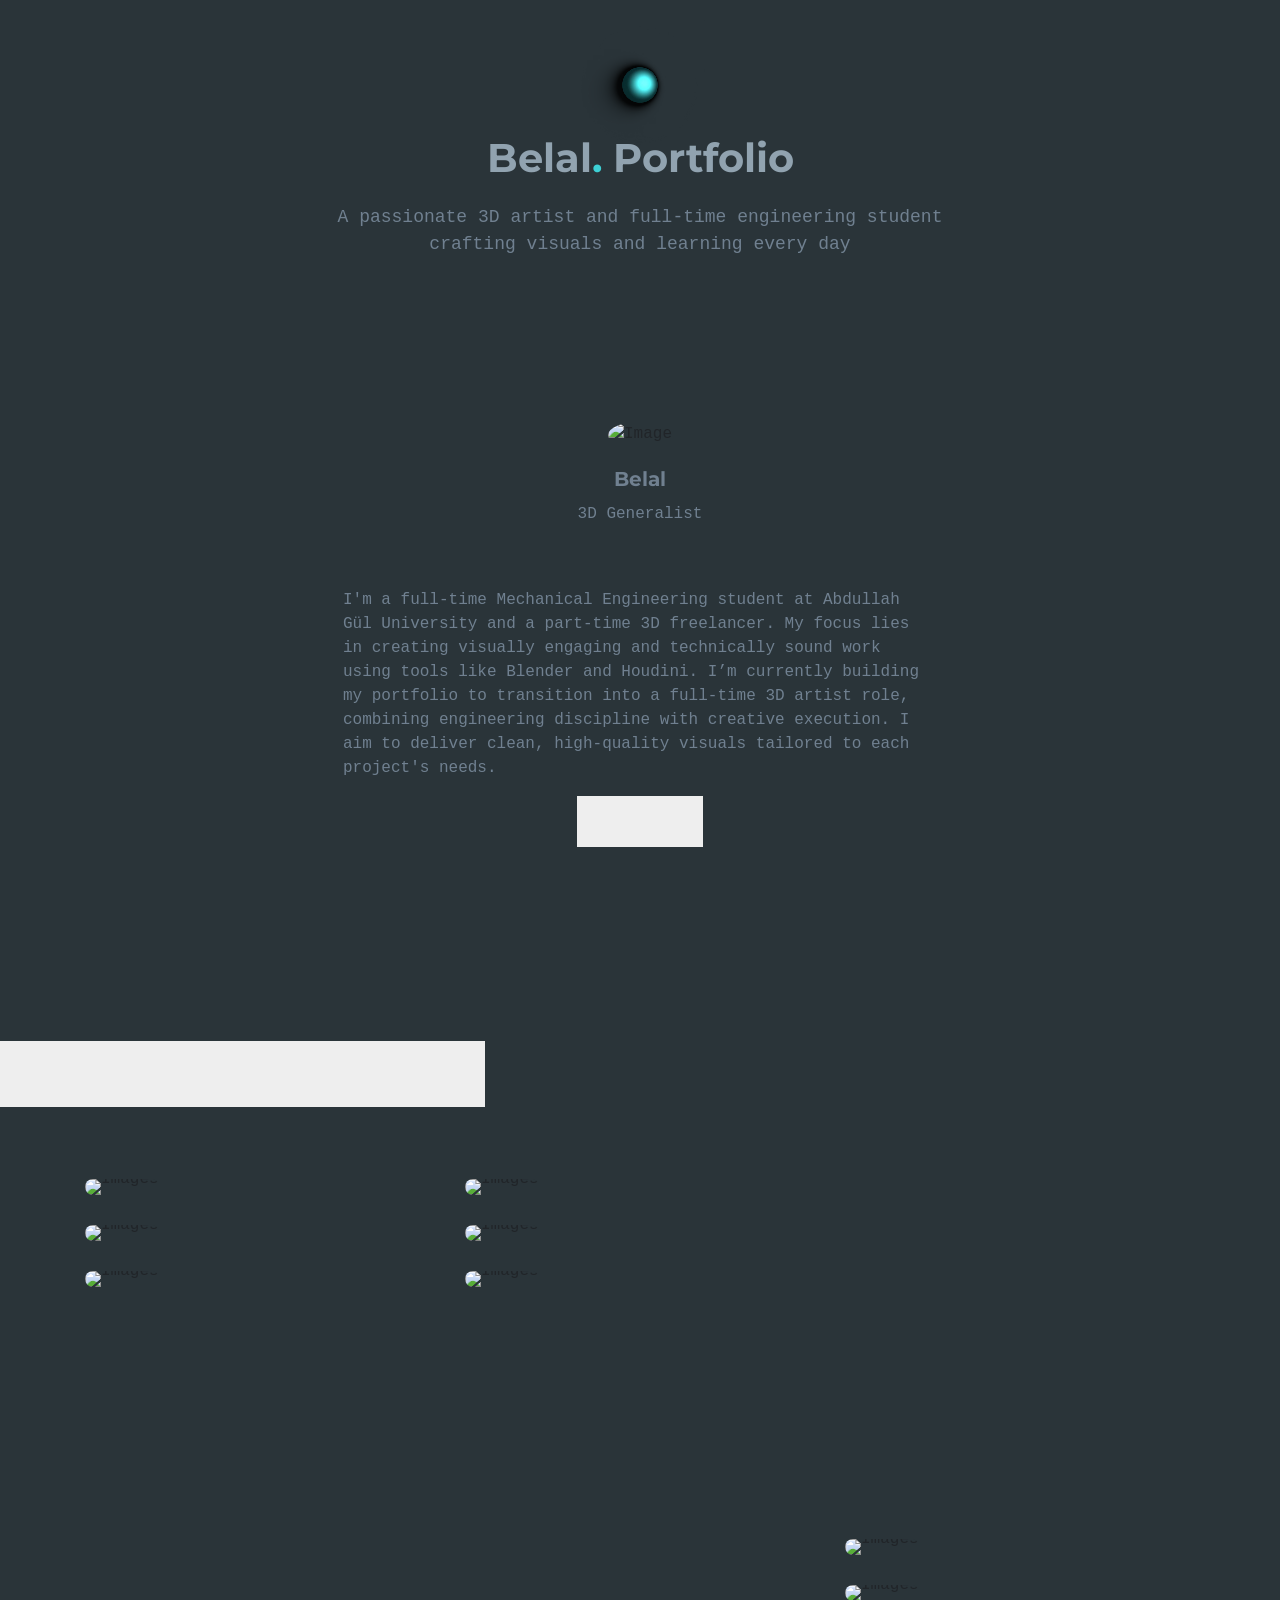
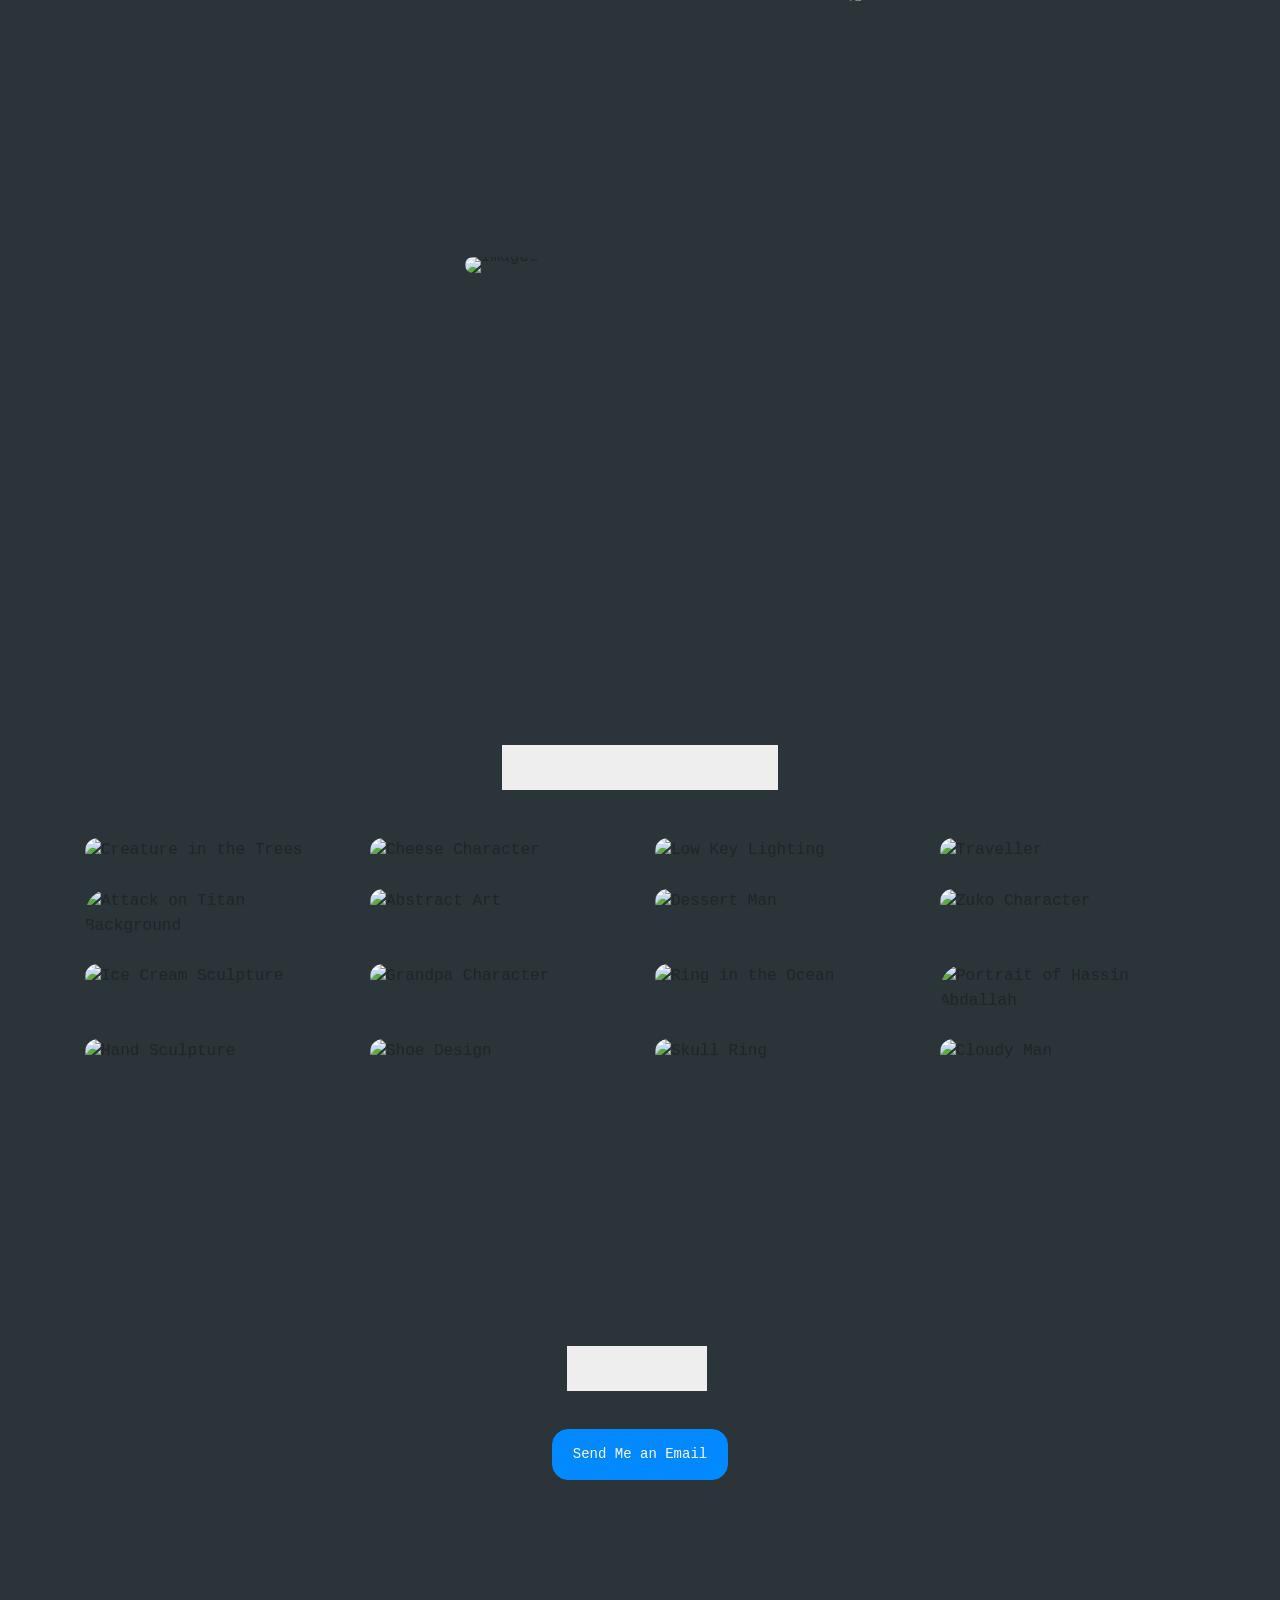
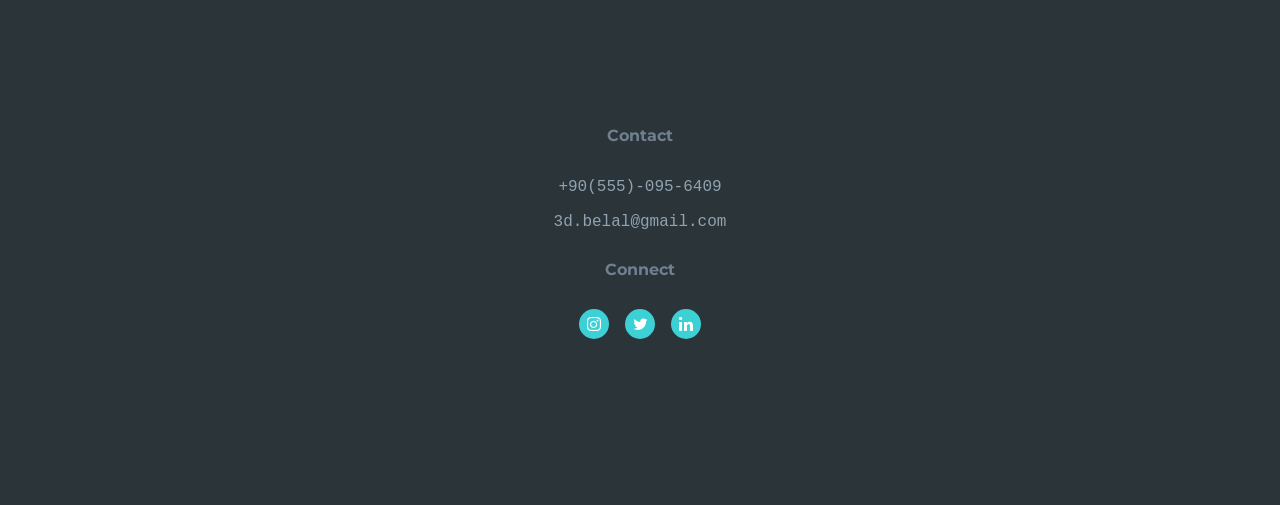
==== commit bfe5191d: "update" ====
--- a/index.html
+++ b/index.html
@@ -1,9 +1,3 @@
-<!-- /*
-* Template Name: Minimal
-* Template Author: Untree.co
-* Author URI: https://untree.co/
-* License: https://creativecommons.org/licenses/by/3.0/
-*/ -->
 <!doctype html>
 <html lang="en">
     <head>
@@ -24,7 +18,7 @@
         <link rel="stylesheet" href="fonts/flaticon/font/flaticon.css">
         <link rel="stylesheet" href="css/aos.css">
         <link rel="stylesheet" href="css/style.css">
-        <title>Minimal Free HTML Template by Untree.co</title>
+        <title>Belal's 3D Portfolio</title>
     </head>
     <body data-spy="scroll" data-target=".site-navbar-target" data-offset="100">
         <!-- END lines -->
@@ -38,7 +32,7 @@
         </div>
         <nav class="site-nav dark mb-5 site-navbar-target">
             <div class="container float-none position-static text-center">
-                <video class="auto-scale-video logo" src="https://res.cloudinary.com/dfx78xogi/video/upload/00000000-0121_pekzf0.webm" autoplay muted loop playsinline>
+                <video class="auto-scale-video logo" src="images/icon%20animation%20loop.webm" autoplay muted loop playsinline>
                     Your browser doesn't support the HTML5 video tag.
 </video>
             </div>
@@ -58,7 +52,7 @@
             <div class="container">
                 <div class="row justify-content-center mb-3">
                     <div class="col-lg-7 mx-auto text-center author-wrap">
-                        <img src="https://res.cloudinary.com/dfx78xogi/image/upload/about-pic_km5yba.png" alt="Image" class="img-fluid rounded-circle mb-3" width="40%">
+                        <img src="https://ik.imagekit.io/3dbelal/website%20assets/clients%20works/photo.webp?updatedAt=1748372221501" alt="Image" class="img-fluid rounded-circle mb-3" width="40%">
                         <h3 class="text-black h5 font-weight-bold mb-2 gsap-reveal-hero">Belal</h3>
                         <p class="gsap-reveal-hero">3D Generalist</p>
                     </div>
@@ -66,13 +60,13 @@
                 <div class="row justify-content-center">
                     <div class="col-lg-7">
                         <p class="gsap-reveal-hero">I'm a full-time Mechanical Engineering student at Abdullah Gül University and a part-time 3D freelancer. My focus lies in creating visually engaging and technically sound work using tools like Blender and Houdini. I’m currently building my portfolio to transition into a full-time 3D artist role, combining engineering discipline with creative execution. I aim to deliver clean, high-quality visuals tailored to each project's needs.</p>
-                        <p class="gsap-reveal-hero text-center"><a href="mailto:3d.belal@gmail.com" class="btn btn-outline-black">Let's Talk</a></p> 
+                        <p class="gsap-reveal-hero text-center"><a href="mailto:3d.belal@gmail.com" class="btn btn-outline-black" style="border-radius: 1rem;">Let's Talk</a></p> 
                     </div>
                 </div>
             </div>
         </div>
         <div class="untree_co-section untree_co-section-4 pb-0" id="portfolio-section">
-            <h3 class="text-black h5 font-weight-bold mb-2 gsap-reveal-hero" style="margin-bottom: 23px; padding-bottom: 64px; font-size: 44px;">Clients Projects</h3>
+            <h3 class="text-black h5 font-weight-bold mb-2 gsap-reveal-hero" style="margin-bottom: 23px; padding-bottom: 64px; font-size: 44px;">Professional Projects</h3>
             <div class="container">
                 <div class="relative">
                     <div class="loader-portfolio-wrap">
@@ -82,9 +76,9 @@
                 <div id="portfolio-single-holder"></div>
                 <div class="portfolio-wrapper">
                     <div id="posts" class="row">
-                        <div class="item web branding col-sm-6 col-md-6 col-lg-4 isotope-mb-2">
-                            <div class="portfolio-item isotope-item gsap-reveal-img" data-id="2">
-                                <img src="https://cdna.artstation.com/p/assets/images/images/087/637/136/large/b-n-scene-four-custom.jpg?1746318068" class="lazyload img-fluid" alt="Images"/>
+                        <div class="branding col-lg-4 col-md-6 col-sm-6 isotope-mb-2 item web">
+                            <div class="portfolio-item isotope-item gsap-reveal-img" data-id="2">
+                                <img src="https://cdna.artstation.com/p/assets/images/images/087/637/136/large/b-n-scene-four-custom.jpg?1746318068" class="lazyload img-fluid" alt="Images" style="width: 100%; height: auto; max-height: 100%;">
                             </div>
                         </div>
                         <div class="item web branding col-sm-6 col-md-6 col-lg-4 isotope-mb-2">
@@ -93,29 +87,43 @@
                             </div>
                         </div>
                         <div class="item web branding col-sm-6 col-md-6 col-lg-4 isotope-mb-2">
+                            <div class="portfolio-item isotope-item gsap-reveal-img" data-id="3">
+                                <video autoplay muted loop playsinline class="img-fluid">
+                                    <source src="https://ik.imagekit.io/3dbelal/website%20assets/clients%20works/optimized/V1%20No%20Sound%20Square%20With%20Url%20Denosied%20optimized.mp4?updatedAt=1749031720363" type="video/mp4">
+                                </video>
+                            </div>
+                        </div>
+                        <div class="item web branding col-sm-6 col-md-6 col-lg-4 isotope-mb-2">
                             <div class="portfolio-item isotope-item gsap-reveal-img" data-id="2">
                                 <img src="https://cdnb.artstation.com/p/assets/images/images/087/637/141/large/b-n-scene-two-custom.jpg?1746318088" class="lazyload img-fluid" alt="Images"/>
                             </div>
                         </div>
                         <div class="item web branding col-sm-6 col-md-6 col-lg-4 isotope-mb-2">
                             <div class="portfolio-item isotope-item gsap-reveal-img" data-id="2">
+                                <img src="https://cdnb.artstation.com/p/assets/images/images/087/637/087/large/b-n-scene-five.jpg?1746318257" class="lazyload img-fluid" alt="Images"/>
+                            </div>
+                        </div>
+                        <div class="item web branding col-sm-6 col-md-6 col-lg-4 isotope-mb-2">
+                            <div class="portfolio-item isotope-item gsap-reveal-img" data-id="2">
                                 <img src="https://cdna.artstation.com/p/assets/images/images/081/452/516/large/b-n-untitled55.jpg?1730303491" class="lazyload img-fluid" alt="Images"/>
                             </div>
                         </div>
                         <div class="item web branding col-sm-6 col-md-6 col-lg-4 isotope-mb-2">
                             <div class="portfolio-item isotope-item gsap-reveal-img" data-id="2">
-                                <img src="https://cdnb.artstation.com/p/assets/images/images/087/637/087/large/b-n-scene-five.jpg?1746318257" class="lazyload img-fluid" alt="Images"/>
-                            </div>
-                        </div>
-                        <div class="item web branding col-sm-6 col-md-6 col-lg-4 isotope-mb-2">
-                            <div class="portfolio-item isotope-item gsap-reveal-img" data-id="2">
                                 <img src="https://cdnb.artstation.com/p/assets/images/images/081/452/501/large/b-n-0169.jpg?1730303478" class="lazyload img-fluid" alt="Images"/>
                             </div>
                         </div>
                         <div class="item web branding col-sm-6 col-md-6 col-lg-4 isotope-mb-2">
                             <div class="portfolio-item isotope-item gsap-reveal-img" data-id="3">
                                 <video autoplay muted loop playsinline class="img-fluid">
-                                    <source src="https://res.cloudinary.com/dfx78xogi/video/upload/v1746953261/final_small_size_version_wo7jvc.mov" type="video/mp4">
+                                    <source src="https://ik.imagekit.io/3dbelal/website%20assets/clients%20works/optimized/Final%20Small%20Size%20Version%20Chess%20opt.mp4?updatedAt=1748373253339" type="video/mp4">
+                                </video>
+                            </div>
+                        </div>
+                        <div class="item web branding col-sm-6 col-md-6 col-lg-4 isotope-mb-2">
+                            <div class="portfolio-item isotope-item gsap-reveal-img" data-id="3">
+                                <video autoplay muted loop playsinline class="img-fluid">
+                                    <source src="https://ik.imagekit.io/3dbelal/website%20assets/clients%20works/optimized/Final%20No%20Sound.mp4?updatedAt=1749032245876" type="video/mp4">
                                 </video>
                             </div>
                         </div>
@@ -129,85 +137,86 @@
                         <div class="item web branding col-sm-6 col-md-6 col-lg-4 isotope-mb-2">
                             <div class="portfolio-item isotope-item gsap-reveal-img" data-id="3">
                                 <video autoplay muted loop playsinline class="img-fluid">
-                                    <source src="https://res.cloudinary.com/dfx78xogi/video/upload/ictwf0vhn56xrc6yl7nn.mp4" type="video/mp4">
-                                </video>
-                            </div>
-                        </div>
-                        <div class="item web branding col-sm-6 col-md-6 col-lg-4 isotope-mb-2">
-                            <div class="portfolio-item isotope-item gsap-reveal-img" data-id="3">
-                                <video autoplay muted loop playsinline class="img-fluid">
-                                    <source src="https://cdn.artstation.com/p/video_sources/002/026/132/turn-table0001-0090.mp4" type="video/mp4">
-                                </video>
-                            </div>
-                        </div>
-                        <div class="item web branding col-sm-6 col-md-6 col-lg-4 isotope-mb-2">
-                            <div class="portfolio-item isotope-item gsap-reveal-img" data-id="2">
-                                <img src="https://res.cloudinary.com/dfx78xogi/image/upload/v1746948187/laced_ns30kc.png" class="lazyload img-fluid" alt="Images"/>
-                            </div>
-                        </div>
-                        <div class="item web branding col-sm-6 col-md-6 col-lg-4 isotope-mb-2">
-                            <div class="portfolio-item isotope-item gsap-reveal-img" data-id="2">
-                                <img src="https://res.cloudinary.com/dfx78xogi/image/upload/v1746948187/donut_realstic_po97xc.jpg" class="lazyload img-fluid" alt="Images"/>
-                            </div>
-                        </div>
-                        <div class="item web branding col-sm-6 col-md-6 col-lg-4 isotope-mb-2">
-                            <div class="portfolio-item isotope-item gsap-reveal-img" data-id="3">
-                                <video autoplay muted loop playsinline class="img-fluid">
-                                    <source src="https://res.cloudinary.com/dfx78xogi/video/upload/e_accelerate:7,q_auto/v1746800762/v2g0prboaihvos3rucql.mp4" type="video/mp4">
-                                </video>
-                            </div>
-                        </div>
-                        <div class="item web branding col-sm-6 col-md-6 col-lg-4 isotope-mb-2">
-                            <div class="portfolio-item isotope-item gsap-reveal-img" data-id="3">
-                                <video autoplay muted loop playsinline class="img-fluid">
-                                    <source src="https://res.cloudinary.com/dfx78xogi/video/upload/v1746952147/the_moving_buildings_ltq8ps.mov" type="video/mp4">
-                                </video>
-                            </div>
-                        </div>
-                        <div class="item web branding col-sm-6 col-md-6 col-lg-4 isotope-mb-2">
-                            <div class="portfolio-item isotope-item gsap-reveal-img" data-id="3">
-                                <video autoplay muted loop playsinline class="img-fluid">
-                                    <source src="https://res.cloudinary.com/dfx78xogi/video/upload/v1746952122/eid_sa3eed_g2i0rd.mov" type="video/mp4">
-                                </video>
-                            </div>
-                        </div>
-                        <div class="item web branding col-sm-6 col-md-6 col-lg-4 isotope-mb-2">
-                            <div class="portfolio-item isotope-item gsap-reveal-img" data-id="3">
-                                <video autoplay muted loop playsinline class="img-fluid">
-                                    <source src="https://res.cloudinary.com/dfx78xogi/video/upload/jwsozpmpwrmjptsn820g.mp4" type="video/mp4">
-                                </video>
-                            </div>
-                        </div>
-                        <div class="item web branding col-sm-6 col-md-6 col-lg-4 isotope-mb-2">
-                            <div class="portfolio-item isotope-item gsap-reveal-img" data-id="3">
-                                <video autoplay muted loop playsinline class="img-fluid">
-                                    <source src="https://res.cloudinary.com/dfx78xogi/video/upload/v1746947700/covztbi5rwjd6cfahnf5.mp4" type="video/mp4">
-                                </video>
-                            </div>
-                        </div>
-                        <div class="item web branding col-sm-6 col-md-6 col-lg-4 isotope-mb-2">
-                            <div class="portfolio-item isotope-item gsap-reveal-img" data-id="2">
-                                <img src="https://res.cloudinary.com/dfx78xogi/image/upload/dark_bg_final_qbxkfx.png" class="lazyload img-fluid" alt="Images"/>
-                            </div>
-                        </div>
-                        <div class="item web branding col-sm-6 col-md-6 col-lg-4 isotope-mb-2">
-                            <div class="portfolio-item isotope-item gsap-reveal-img" data-id="3">
+                                    <source src="https://ik.imagekit.io/3dbelal/website%20assets/clients%20works/optimized/laced.mp4?updatedAt=1748371382269" type="video/mp4">
+                                </video>
+                            </div>
+                        </div>
+                        <div class="item web branding col-sm-6 col-md-6 col-lg-4 isotope-mb-2">
+                            <div class="portfolio-item isotope-item gsap-reveal-img" data-id="3">
+                                <video autoplay muted loop playsinline class="img-fluid">
+                                    <source src="https://ik.imagekit.io/3dbelal/website%20assets/clients%20works/optimized/Turn%20Table0001-0090.mp4?updatedAt=1748371378990" type="video/mp4">
+                                </video>
+                            </div>
+                        </div>
+                        <div class="item web branding col-sm-6 col-md-6 col-lg-4 isotope-mb-2">
+                            <div class="portfolio-item isotope-item gsap-reveal-img" data-id="2">
+                                <img src="https://ik.imagekit.io/3dbelal/website%20assets/clients%20works/laced.png?updatedAt=1748371361177" class="lazyload img-fluid" alt="Images"/>
+                            </div>
+                        </div>
+                        <div class="item web branding col-sm-6 col-md-6 col-lg-4 isotope-mb-2">
+                            <div class="portfolio-item isotope-item gsap-reveal-img" data-id="2">
+                                <img src="https://ik.imagekit.io/3dbelal/website%20assets/clients%20works/donut.jpg?updatedAt=1748372379569" class="lazyload img-fluid" alt="Images"/>
+                            </div>
+                        </div>
+                        <div class="item web branding col-sm-6 col-md-6 col-lg-4 isotope-mb-2">
+                            <div class="portfolio-item isotope-item gsap-reveal-img" data-id="3">
+                                <video autoplay muted loop playsinline class="img-fluid">
+                                    <source src="https://ik.imagekit.io/3dbelal/website%20assets/clients%20works/optimized/Duo%20Final%20Loop.mp4?updatedAt=1748371379214" type="video/mp4">
+                                </video>
+                            </div>
+                        </div>
+                        <div class="item web branding col-sm-6 col-md-6 col-lg-4 isotope-mb-2">
+                            <div class="portfolio-item isotope-item gsap-reveal-img" data-id="3">
+                                <video autoplay muted loop playsinline class="img-fluid">
+                                    <source src="https://ik.imagekit.io/3dbelal/website%20assets/clients%20works/optimized/The%20Moving%20Buildings%20Ltq8ps.mp4?updatedAt=1748371383768" type="video/mp4">
+                                </video>
+                            </div>
+                        </div>
+                        <div class="item web branding col-sm-6 col-md-6 col-lg-4 isotope-mb-2">
+                            <div class="portfolio-item isotope-item gsap-reveal-img" data-id="3">
+                                <video autoplay muted loop playsinline class="img-fluid">
+                                    <source src="https://ik.imagekit.io/3dbelal/website%20assets/clients%20works/optimized/Eid%20Sa3eed%20G2i0rd.mp4?updatedAt=1748371388221" type="video/mp4">
+                                </video>
+                            </div>
+                        </div>
+                        <div class="item web branding col-sm-6 col-md-6 col-lg-4 isotope-mb-2">
+                            <div class="portfolio-item isotope-item gsap-reveal-img" data-id="3">
+                                <video autoplay muted loop playsinline class="img-fluid">
+                                    <source src="https://ik.imagekit.io/3dbelal/website%20assets/clients%20works/optimized/Jwsozpmpwrmjptsn820g.mp4?updatedAt=1748371385565" type="video/mp4">
+                                </video>
+                            </div>
+                        </div>
+                        <div class="item web branding col-sm-6 col-md-6 col-lg-4 isotope-mb-2">
+                            <div class="portfolio-item isotope-item gsap-reveal-img" data-id="3">
+                                <video autoplay muted loop playsinline class="img-fluid">
+                                    <source src="https://ik.imagekit.io/3dbelal/website%20assets/clients%20works/optimized/Covztbi5rwjd6cfahnf5.mp4?updatedAt=1748371665953" type="video/mp4">
+                                </video>
+                            </div>
+                        </div>
+                        <div class="item web branding col-sm-6 col-md-6 col-lg-4 isotope-mb-2">
+                            <div class="portfolio-item isotope-item gsap-reveal-img" data-id="2">
+                                <img src="https://ik.imagekit.io/3dbelal/website%20assets/clients%20works/lace.jpg?updatedAt=1748371358696" class="lazyload img-fluid" alt="Images"/>
+                            </div>
+                        </div>
+                        <div class="item web branding col-sm-6 col-md-6 col-lg-4 isotope-mb-2">
+                            <div class="gsap-reveal-img isotope-item portfolio-item" data-id="3">
                                 <video autoplay="true" muted="true" loop="true" playsinline class="img-fluid">
-                                    <source src="https://res.cloudinary.com/dfx78xogi/video/upload/v1746952246/final_denoise_dyboau.mp4" type="video/mp4">
-                                </video>
-                            </div>
-                        </div>
-                        <div class="item web branding col-sm-6 col-md-6 col-lg-4 isotope-mb-2">
-                            <div class="portfolio-item isotope-item gsap-reveal-img" data-id="3">
-                                <video autoplay muted loop playsinline class="img-fluid">
-                                    <source src="https://res.cloudinary.com/dfx78xogi/video/upload/v1746951389/7min_logo_animation_gxkyyz.mp4" type="video/mp4">
-                                </video>
-                            </div>
-                        </div>
-                        <div class="item web branding col-sm-6 col-md-6 col-lg-4 isotope-mb-2">
-                            <div class="portfolio-item isotope-item gsap-reveal-img" data-id="3">
-                                <video autoplay muted loop playsinline class="img-fluid">
-                                    <source src="https://cdn.artstation.com/p/video_sources/001/697/624/loop-lace-render-no-watermark.mp4" type="video/mp4">
+                                    <source src="https://ik.imagekit.io/3dbelal/website%20assets/clients%20works/optimized/Final%20Denoise%20Dyboau.mp4?updatedAt=1748371380432" type="video/mp4">
+                                </video>
+                            </div>
+                        </div>
+                        <div class="item web branding col-sm-6 col-md-6 col-lg-4 isotope-mb-2">
+                            <div class="gsap-reveal-img isotope-item portfolio-item" data-id="3" style="display: flex; align-items: center; justify-content: center;">
+                                <video autoplay muted loop playsinline class="img-fluid" style="width: 100%; height: auto; max-height: 100%;">
+                                    <source src="https://ik.imagekit.io/3dbelal/website%20assets/clients%20works/optimized/7Min%20Logo%20Animation%20Gxkyyz.mp4?updatedAt=1748371378228" type="video/mp4">
+                                    Your browser does not support the video tag.
+                                </video>
+                            </div>
+                        </div>
+                        <div class="item web branding col-sm-6 col-md-6 col-lg-4 isotope-mb-2">
+                            <div class="portfolio-item isotope-item gsap-reveal-img" data-id="3">
+                                <video autoplay muted loop playsinline class="img-fluid">
+                                    <source src="https://ik.imagekit.io/3dbelal/website%20assets/clients%20works/optimized/Loop-Lace-Render-No-Watermark.mp4?updatedAt=1748371378264" type="video/mp4">
                                 </video>
                             </div>
                         </div>
@@ -226,97 +235,97 @@
                     <!-- Project 1 -->
                     <div class="col-6 col-sm-6 col-md-6 col-lg-3 mb-4" data-aos="fade-up" data-aos-delay="0">
                         <div class="post-entry">
-                            <a href="#" class="thumb"> <img src="https://res.cloudinary.com/dfx78xogi/image/upload/creature_in_the_trees_uvsfpy.png" alt="Creature in the Trees" class="img-fluid"> </a>
+                            <img src="https://ik.imagekit.io/3dbelal/website%20assets/personal%20art/jungle%20creature.jpg?updatedAt=1748372880241" alt="Creature in the Trees" class="img-fluid">
                         </div>
                     </div>
                     <!-- Project 2 -->
                     <div class="col-6 col-sm-6 col-md-6 col-lg-3 mb-4" data-aos="fade-up" data-aos-delay="0">
                         <div class="post-entry">
-                            <a href="#" class="thumb"> <img src="https://cdnb.artstation.com/p/assets/images/images/044/438/971/large/b-n-cheese-chref-final.jpg?1640014485" alt="Cheese Character" class="img-fluid"> </a>
+                            <img src="https://cdnb.artstation.com/p/assets/images/images/044/438/971/large/b-n-cheese-chref-final.jpg?1640014485" alt="Cheese Character" class="img-fluid">
                         </div>
                     </div>
                     <!-- Project 3 -->
                     <div class="col-6 col-sm-6 col-md-6 col-lg-3 mb-4" data-aos="fade-up" data-aos-delay="0">
                         <div class="post-entry">
-                            <a href="#" class="thumb"> <img src="https://res.cloudinary.com/dfx78xogi/image/upload/low_key_with_only_keylight_harsh_shadows_vqf6c8.png" alt="Low Key Lighting" class="img-fluid"> </a>
+                            <img src="https://ik.imagekit.io/3dbelal/website%20assets/personal%20art/lonly%20king.jpg?updatedAt=1748372879676" alt="Low Key Lighting" class="img-fluid">
                         </div>
                     </div>
                     <!-- Project 4 -->
                     <div class="col-6 col-sm-6 col-md-6 col-lg-3 mb-4" data-aos="fade-up" data-aos-delay="0">
                         <div class="post-entry">
-                            <a href="#" class="thumb"> <img src="https://res.cloudinary.com/dfx78xogi/image/upload/TRAVELLER-Recovered_opd01o.png" alt="Traveller" class="img-fluid"> </a>
+                            <img src="https://ik.imagekit.io/3dbelal/website%20assets/personal%20art/wondering%20around.jpg?updatedAt=1748372880081" alt="Traveller" class="img-fluid">
                         </div>
                     </div>
                     <!-- Project 5 -->
                     <div class="col-6 col-sm-6 col-md-6 col-lg-3 mb-4" data-aos="fade-up" data-aos-delay="0">
                         <div class="post-entry">
-                            <a href="#" class="thumb"> <img src="https://res.cloudinary.com/dfx78xogi/image/upload/AOT_BG_jwthmv.png" alt="Attack on Titan Background" class="img-fluid"> </a>
+                            <img src="https://ik.imagekit.io/3dbelal/website%20assets/personal%20art/Aot.jpg?updatedAt=1748372880611" alt="Attack on Titan Background" class="img-fluid">
                         </div>
                     </div>
                     <!-- Project 6 -->
                     <div class="col-6 col-sm-6 col-md-6 col-lg-3 mb-4" data-aos="fade-up" data-aos-delay="0">
                         <div class="post-entry">
-                            <a href="#" class="thumb"> <img src="https://res.cloudinary.com/dfx78xogi/image/upload/ASDASDSA_ijctmn.jpg" alt="Abstract Art" class="img-fluid"> </a>
+                            <img src="https://ik.imagekit.io/3dbelal/website%20assets/personal%20art/jake.jpg?updatedAt=1748372879373" alt="Abstract Art" class="img-fluid"> 
                         </div>
                     </div>
                     <!-- Project 7 -->
                     <div class="col-6 col-sm-6 col-md-6 col-lg-3 mb-4" data-aos="fade-up" data-aos-delay="0">
                         <div class="post-entry">
-                            <a href="#" class="thumb"> <img src="https://res.cloudinary.com/dfx78xogi/image/upload/dessert_man_yulf0i.png" alt="Dessert Man" class="img-fluid"> </a>
+                            <img src="https://ik.imagekit.io/3dbelal/website%20assets/personal%20art/dessert%20man.jpg?updatedAt=1748372879925" alt="Dessert Man" class="img-fluid">
                         </div>
                     </div>
                     <!-- Project 8 -->
                     <div class="col-6 col-sm-6 col-md-6 col-lg-3 mb-4" data-aos="fade-up" data-aos-delay="0">
                         <div class="post-entry">
-                            <a href="#" class="thumb"> <img src="https://res.cloudinary.com/dfx78xogi/image/upload/zuko_wide_2_ily2d2.png" alt="Zuko Character" class="img-fluid"> </a>
+                            <img src="https://ik.imagekit.io/3dbelal/website%20assets/personal%20art/zuko.jpg?updatedAt=1748372879275" alt="Zuko Character" class="img-fluid"> 
                         </div>
                     </div>
                     <!-- Project 9 -->
                     <div class="col-6 col-sm-6 col-md-6 col-lg-3 mb-4" data-aos="fade-up" data-aos-delay="0">
                         <div class="post-entry">
-                            <a href="#" class="thumb"> <img src="https://res.cloudinary.com/dfx78xogi/image/upload/ice_cream_with_soldify_c8mjvl.png" alt="Ice Cream Sculpture" class="img-fluid"> </a>
+                            <img src="https://ik.imagekit.io/3dbelal/website%20assets/personal%20art/ice%20cream%20whale.jpg?updatedAt=1748372883092" alt="Ice Cream Sculpture" class="img-fluid"> 
                         </div>
                     </div>
                     <!-- Project 10 -->
                     <div class="col-6 col-sm-6 col-md-6 col-lg-3 mb-4" data-aos="fade-up" data-aos-delay="0">
                         <div class="post-entry">
-                            <a href="#" class="thumb"> <img src="https://res.cloudinary.com/dfx78xogi/image/upload/grandpa_uncle_c95y0x.png" alt="Grandpa Character" class="img-fluid"> </a>
+                            <img src="https://ik.imagekit.io/3dbelal/website%20assets/personal%20art/uncle%20grandpa.jpg?updatedAt=1748372882423" alt="Grandpa Character" class="img-fluid"> 
                         </div>
                     </div>
                     <!-- Project 11 -->
                     <div class="col-6 col-sm-6 col-md-6 col-lg-3 mb-4" data-aos="fade-up" data-aos-delay="0">
                         <div class="post-entry">
-                            <a href="#" class="thumb"> <img src="https://res.cloudinary.com/dfx78xogi/image/upload/ring_in_the_ocean_idc941.png" alt="Ring in the Ocean" class="img-fluid"> </a>
+                            <img src="https://ik.imagekit.io/3dbelal/website%20assets/personal%20art/ring%20deep%20seek.jpg?updatedAt=1748372879172" alt="Ring in the Ocean" class="img-fluid"> 
                         </div>
                     </div>
                     <!-- Project 12 -->
                     <div class="col-6 col-sm-6 col-md-6 col-lg-3 mb-4" data-aos="fade-up" data-aos-delay="0">
                         <div class="post-entry">
-                            <a href="#" class="thumb"> <img src="https://res.cloudinary.com/dfx78xogi/image/upload/hassin_abdallah_lewbg5.jpg" alt="Portrait of Hassin Abdallah" class="img-fluid"> </a>
+                            <img src="https://ik.imagekit.io/3dbelal/website%20assets/personal%20art/fan%20%20made.jpg?updatedAt=1748372880167" alt="Portrait of Hassin Abdallah" class="img-fluid"> 
                         </div>
                     </div>
                     <!-- Project 13 -->
                     <div class="col-6 col-sm-6 col-md-6 col-lg-3 mb-4" data-aos="fade-up" data-aos-delay="0">
                         <div class="post-entry">
-                            <a href="#" class="thumb"> <img src="https://res.cloudinary.com/dfx78xogi/image/upload/reddit_june_comtetion_hand_rihjio.jpg" alt="Hand Sculpture" class="img-fluid"> </a>
+                            <img src="https://ik.imagekit.io/3dbelal/website%20assets/personal%20art/swrod%20in%20hand.jpg?updatedAt=1748372884487" alt="Hand Sculpture" class="img-fluid"> 
                         </div>
                     </div>
                     <!-- Project 14 -->
                     <div class="col-6 col-sm-6 col-md-6 col-lg-3 mb-4" data-aos="fade-up" data-aos-delay="0">
                         <div class="post-entry">
-                            <a href="#" class="thumb"> <img src="https://res.cloudinary.com/dfx78xogi/image/upload/SHOE_3_final_ngedcx.jpg" alt="Shoe Design" class="img-fluid"> </a>
+                            <img src="https://ik.imagekit.io/3dbelal/website%20assets/personal%20art/shoe%20black.jpg?updatedAt=1748372883755" alt="Shoe Design" class="img-fluid">
                         </div>
                     </div>
                     <!-- Project 15 -->
                     <div class="col-6 col-sm-6 col-md-6 col-lg-3 mb-4" data-aos="fade-up" data-aos-delay="0">
                         <div class="post-entry">
-                            <a href="#" class="thumb"> <img src="https://res.cloudinary.com/dfx78xogi/image/upload/skull_ring_b1fynb.png" alt="Skull Ring" class="img-fluid"> </a>
+                            <img src="https://ik.imagekit.io/3dbelal/website%20assets/personal%20art/ring%20gold.jpg?updatedAt=1748372883594" alt="Skull Ring" class="img-fluid"> 
                         </div>
                     </div>
                     <!-- Project 16 -->
                     <div class="col-6 col-sm-6 col-md-6 col-lg-3 mb-4" data-aos="fade-up" data-aos-delay="0">
                         <div class="post-entry">
-                            <a href="#" class="thumb"> <img src="https://res.cloudinary.com/dfx78xogi/image/upload/CLOUDY_MAN_final_lsnbxp.jpg" alt="Cloudy Man" class="img-fluid"> </a>
+                            <img src="https://ik.imagekit.io/3dbelal/website%20assets/personal%20art/cloudy%20man.jpg?updatedAt=1748372882846" alt="Cloudy Man" class="img-fluid">
                         </div>
                     </div>
                 </div>
@@ -328,18 +337,15 @@
                     <div class="col-lg-7 text-center mx-auto">
                         <h2 class="section-heading gsap-reveal-hero mb-0"><strong>Let&apos;s Talk</strong></h2>
                         <div class="wave gsap-reveal-hero"></div>
-                        <a href="mailto:3d.belal@gmail.com" class="btn btn-primary mt-4">Send Me an Email</a>
+                        <a href="mailto:3d.belal@gmail.com" class="btn btn-primary mt-4" style="border-radius: 1rem;">Send Me an Email</a>
                     </div>
                 </div>
             </div>
         </div>
         <div class="site-footer">
             <div class="container">
-                <div class="row"> 
-                    <!-- /.col-lg-3 -->                     
-                    <!-- /.col-lg-3 -->                     
-                    <!-- /.col-lg-3 -->
-                    <div class="col-lg-7">
+                <div class="row justify-content-center"> 
+                    <div class="col-lg-7 mx-auto text-center">
                         <div class="widget">
                             <h3>Contact</h3>
                             <ul class="list-unstyled links mb-4">
@@ -351,36 +357,31 @@
                                 </li>
                             </ul>
                             <h3>Connect</h3>
-                            <ul class="list-unstyled social">
-                                <li>
+                            <ul class="list-unstyled social d-flex justify-content-center">
+                                <li class="mx-2">
                                     <a href="https://www.instagram.com/3.belal.d/" target="_blank"> <span class="icon-instagram"></span> </a>
                                 </li>
-                                <li>
+                                <li class="mx-2">
                                     <a href="https://twitter.com/belal_3D" target="_blank"> <span class="icon-twitter"></span> </a>
                                 </li>
-                                <li>
+                                <li class="mx-2">
                                     <a href="https://www.linkedin.com/in/belal-abdelkarim/" target="_blank"> <span class="icon-linkedin"></span> </a>
                                 </li>
                             </ul>
                         </div>                         
-                        <!-- /.widget -->
                     </div>                     
-                    <!-- /.col-lg-3 -->
                 </div>                 
-                <!-- /.row -->
                 <div class="row mt-5">
                     <div class="col-12 text-center">
                         <!-- 
-              **==========
-              NOTE: 
-              Please don't remove this copyright link unless you buy the license here https://untree.co/license/  
-
-              **==========
-            -->
+                  **==========
+                  NOTE: 
+                  Please don't remove this copyright link unless you buy the license here https://untree.co/license/  
+                  **==========
+                -->
                     </div>
                 </div>
             </div>             
-            <!-- /.container -->
         </div>         
         <!-- /.site-footer -->
         <div id="overlayer"></div>
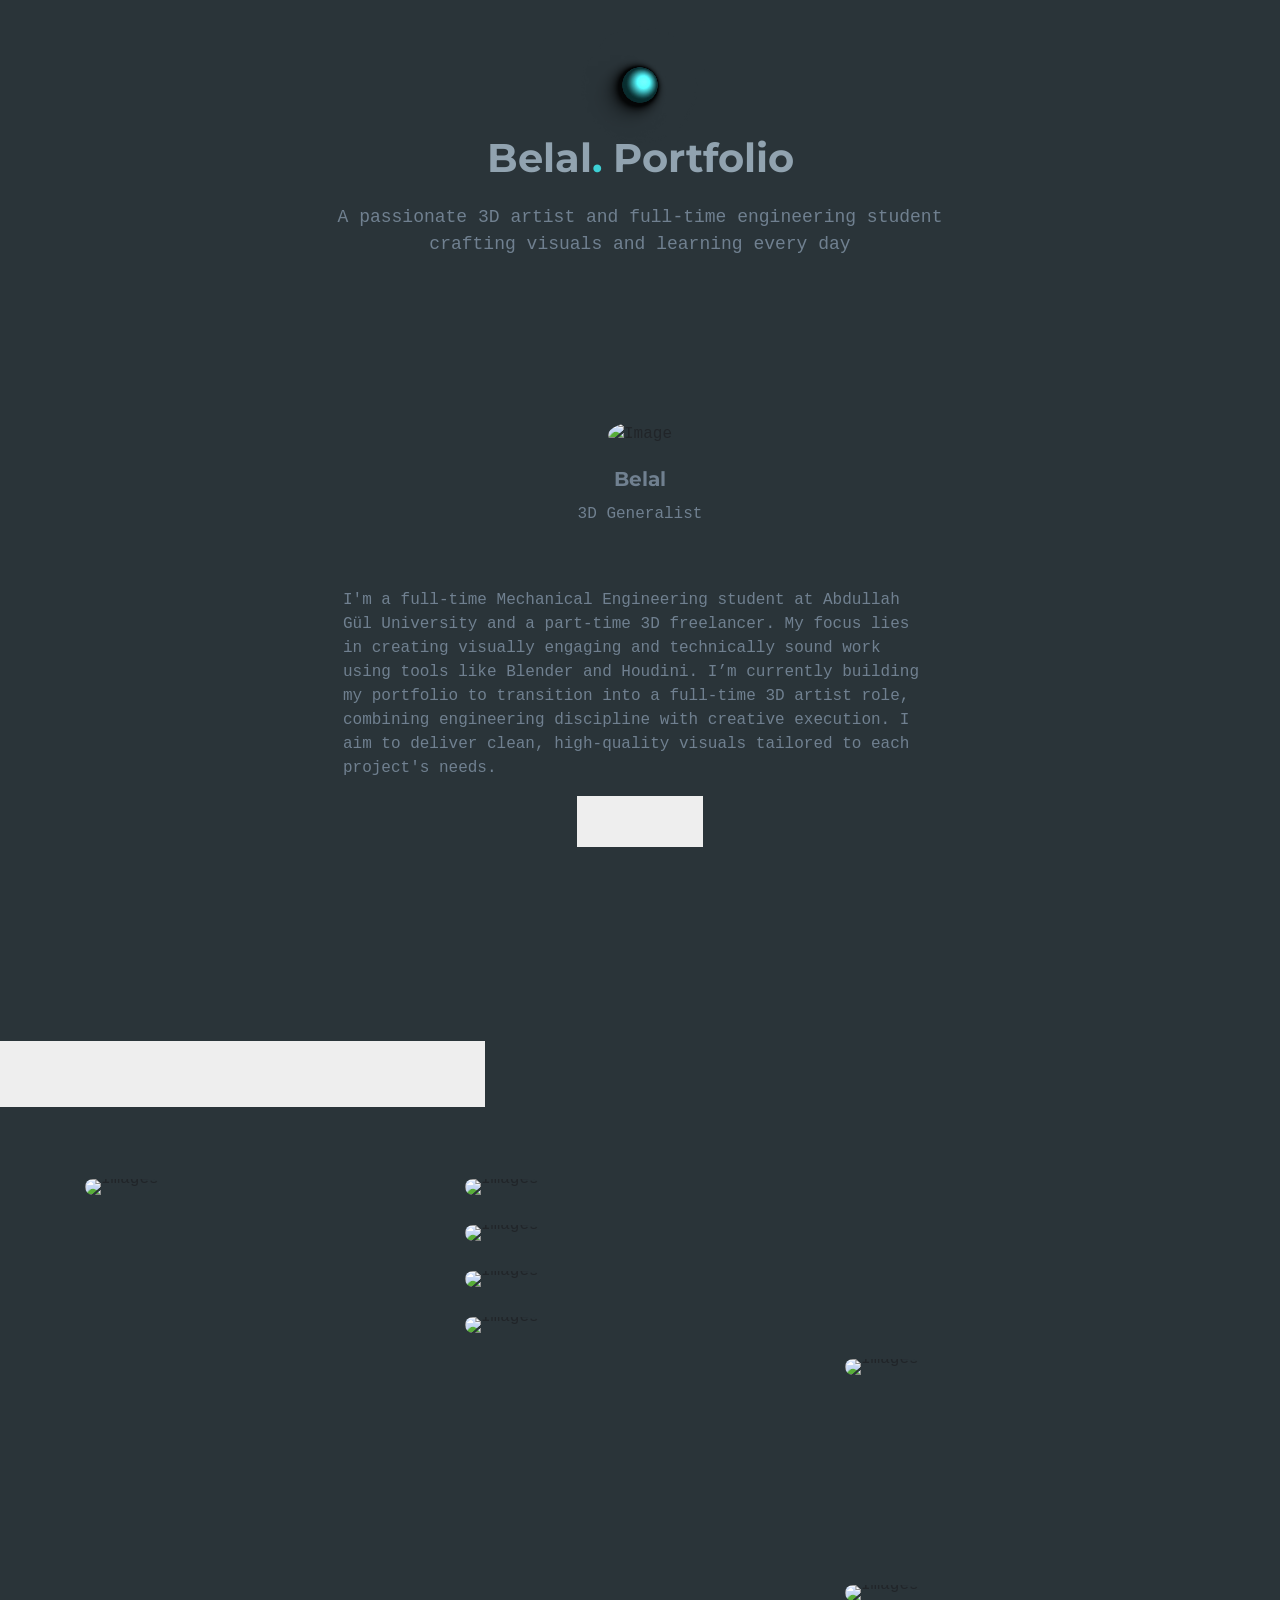
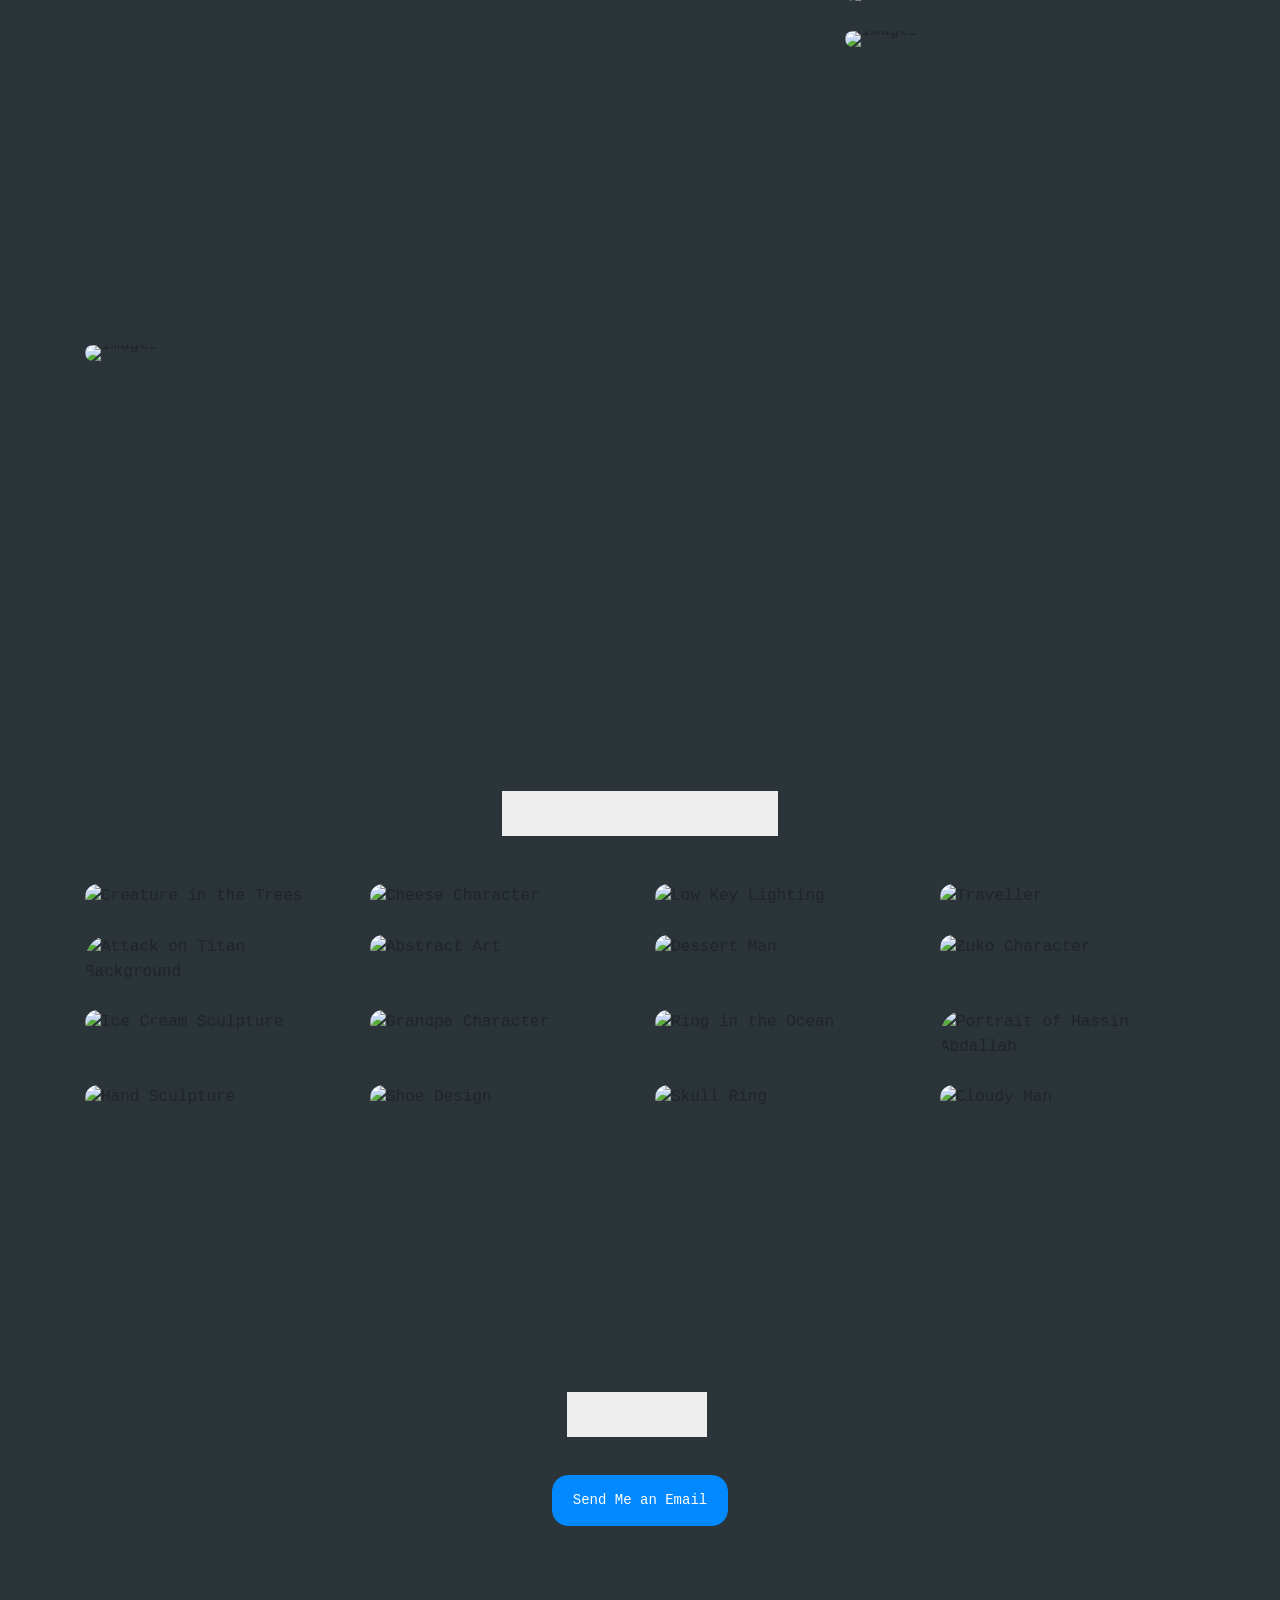
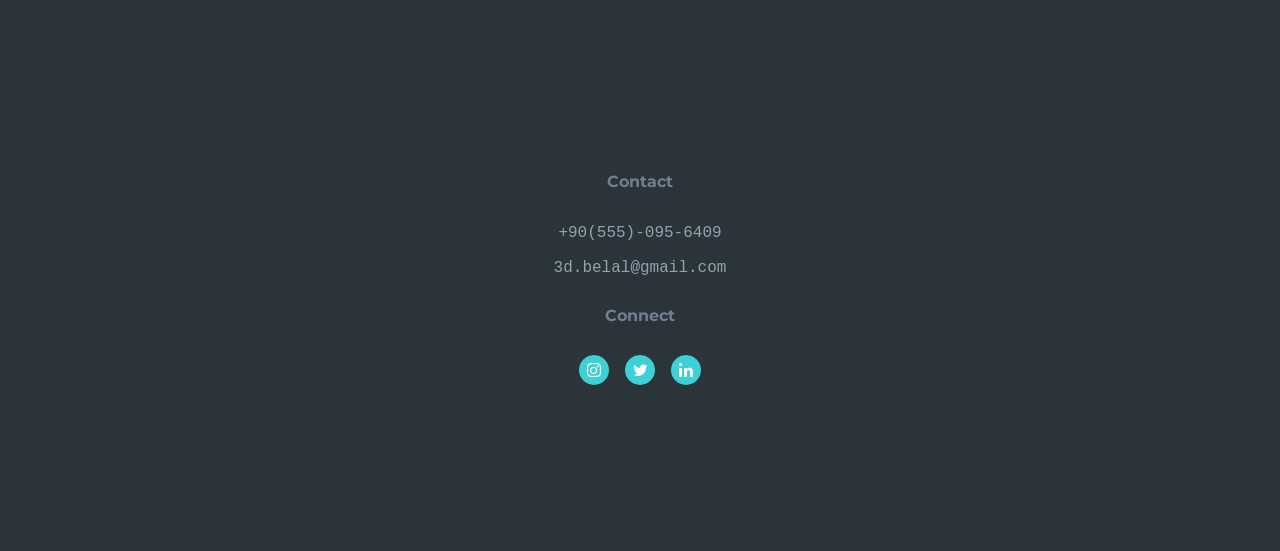
==== commit d78e64b6: "update" ====
--- a/index.html
+++ b/index.html
@@ -90,6 +90,13 @@
                             <div class="portfolio-item isotope-item gsap-reveal-img" data-id="3">
                                 <video autoplay muted loop playsinline class="img-fluid">
                                     <source src="https://ik.imagekit.io/3dbelal/website%20assets/clients%20works/optimized/V1%20No%20Sound%20Square%20With%20Url%20Denosied%20optimized.mp4?updatedAt=1749031720363" type="video/mp4">
+                                </video>
+                            </div>
+                        </div>
+                        <div class="item web branding col-sm-6 col-md-6 col-lg-4 isotope-mb-2">
+                            <div class="portfolio-item isotope-item gsap-reveal-img" data-id="3">
+                                <video autoplay muted loop playsinline class="img-fluid">
+                                    <source src="https://cdn.artstation.com/p/video_sources/002/664/246/reel-sound-retake.mp4" type="video/mp4">
                                 </video>
                             </div>
                         </div>
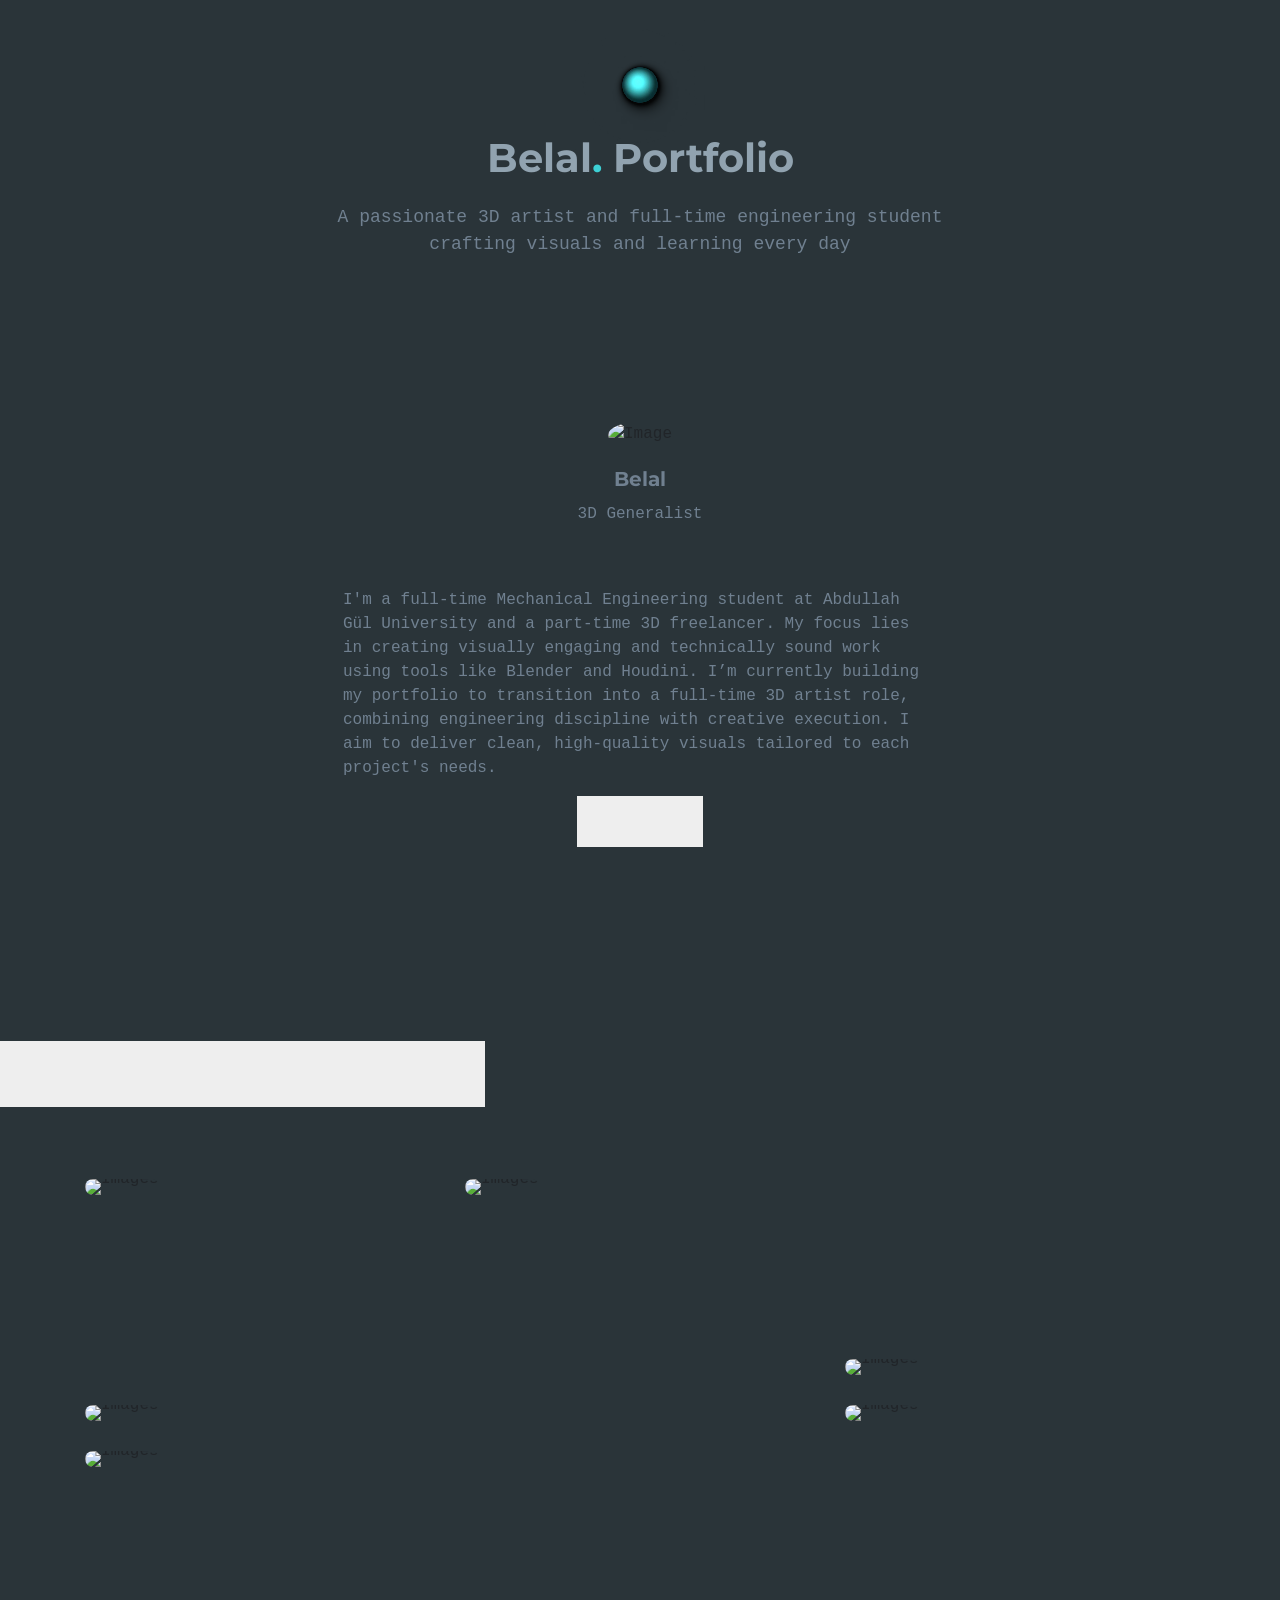
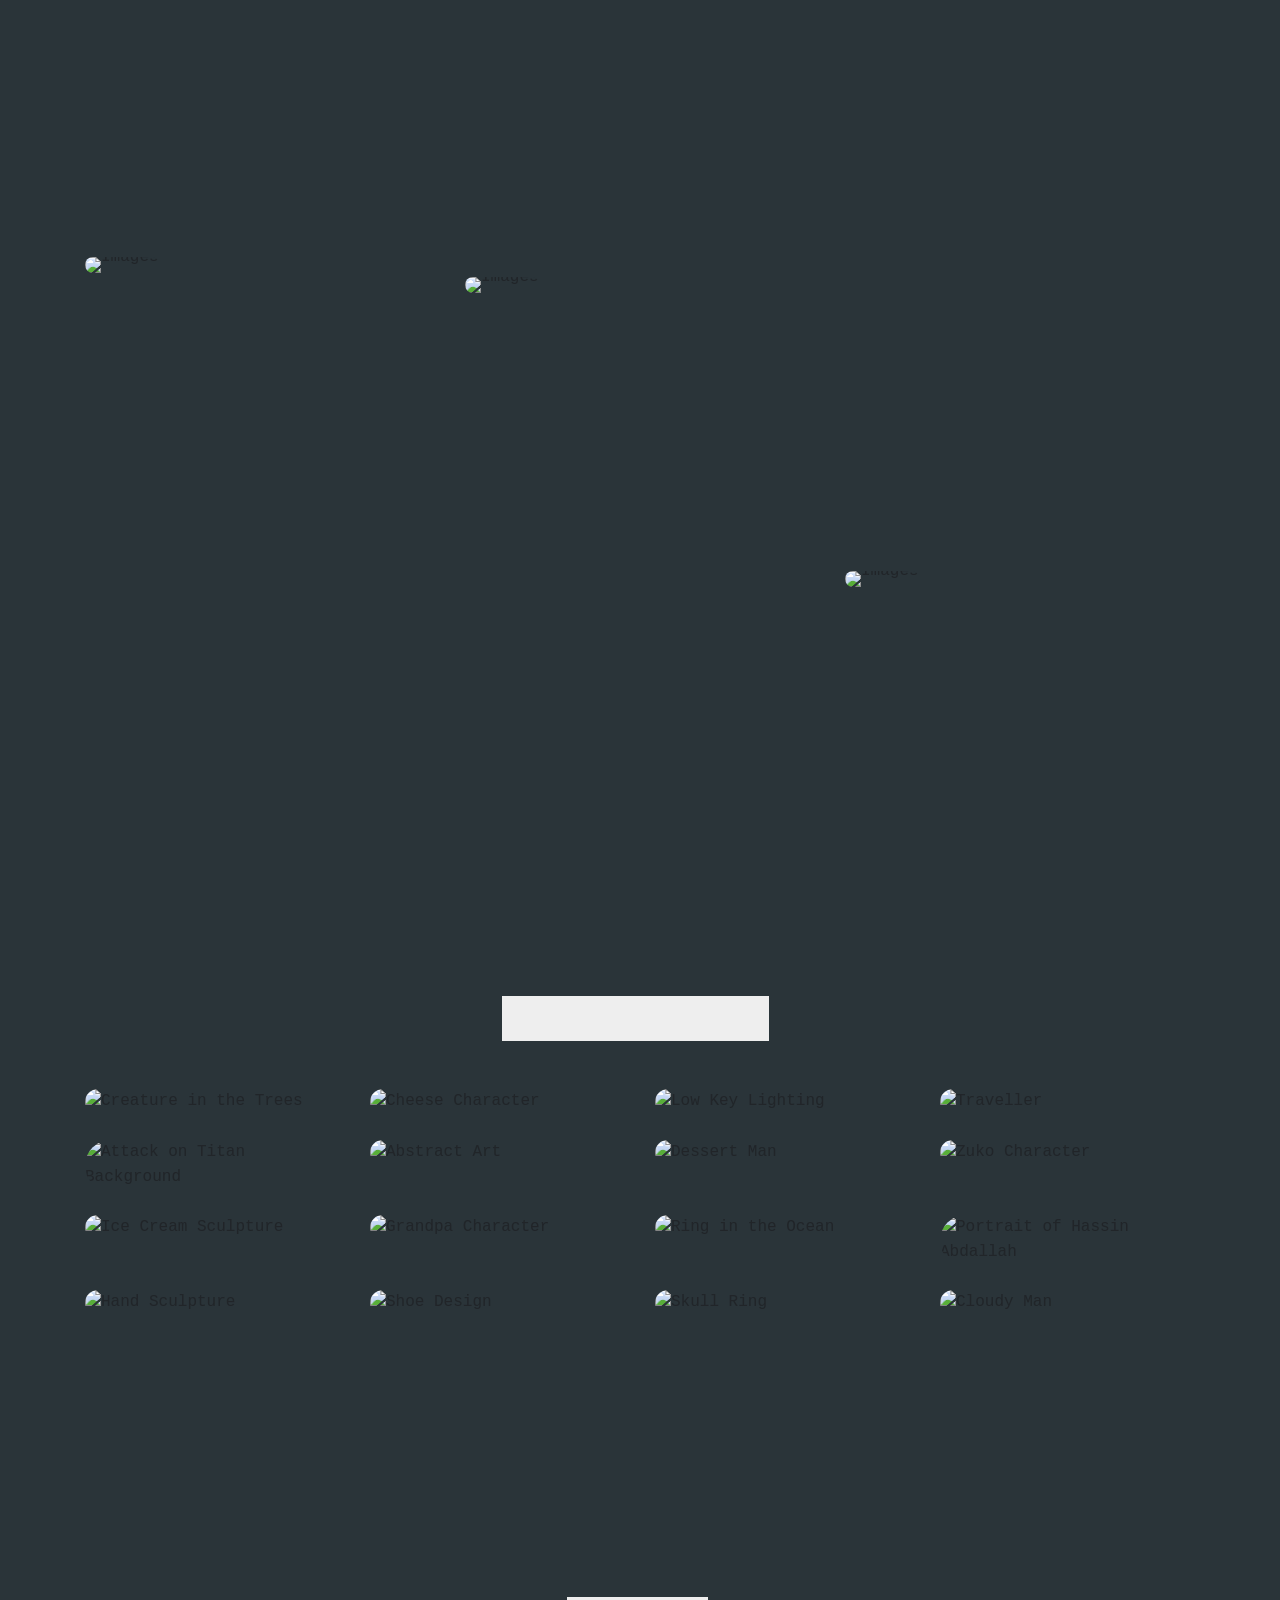
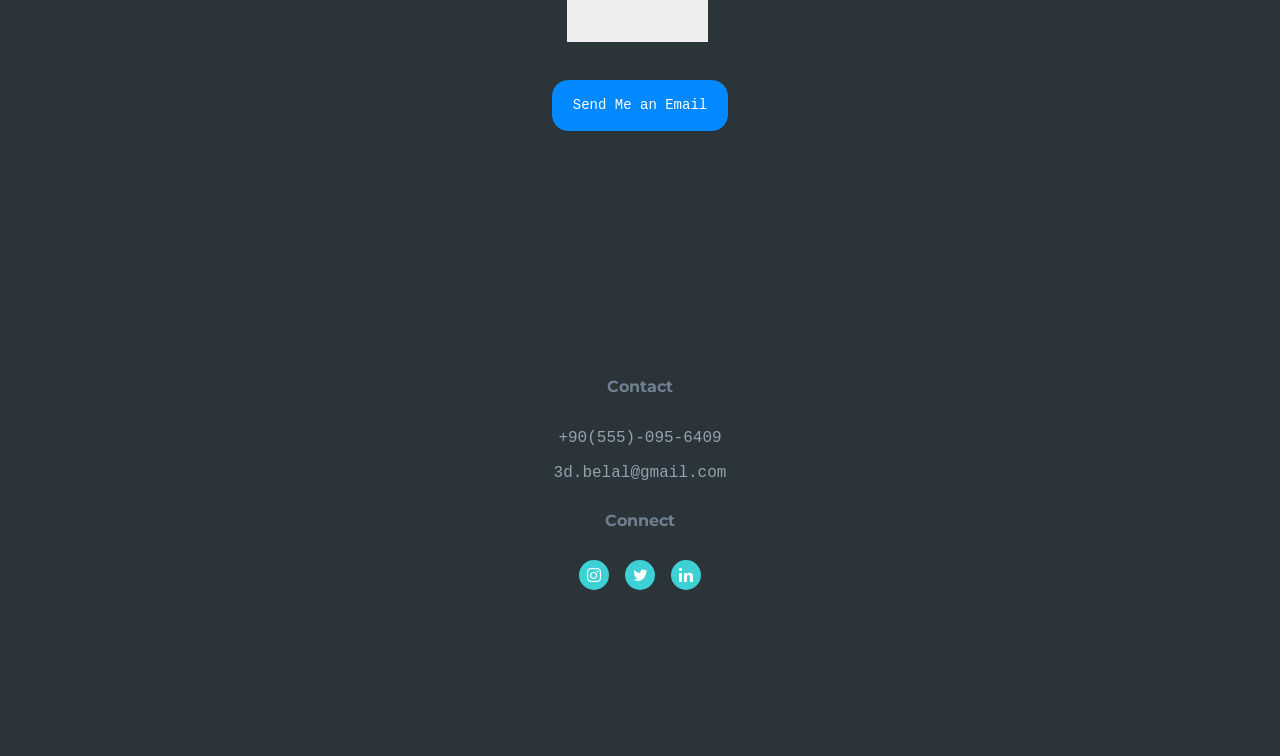
==== commit faaafea4: "update" ====
--- a/index.html
+++ b/index.html
@@ -98,6 +98,13 @@
                                 <video autoplay muted loop playsinline class="img-fluid">
                                     <source src="https://cdn.artstation.com/p/video_sources/002/664/246/reel-sound-retake.mp4" type="video/mp4">
                                 </video>
+                            </div>
+                        </div>
+                        <div class="item web branding col-sm-6 col-md-6 col-lg-4 isotope-mb-2">
+                            <div class="portfolio-item isotope-item gsap-reveal-img" data-id="3">
+                                <div style="position:relative;width:100%;padding-top:177.78%;overflow:hidden;border-radius:12px;">
+                                    <iframe src="https://player.vimeo.com/video/1095424832?background=1&autoplay=1&muted=1&loop=1&title=0&byline=0&portrait=0" style="position:absolute;top:0;left:0;width:100%;height:100%;border:0;" frameborder="0" allow="autoplay; fullscreen; picture-in-picture" allowfullscreen title="ikea V2 soundD"></iframe>
+                                </div>
                             </div>
                         </div>
                         <div class="item web branding col-sm-6 col-md-6 col-lg-4 isotope-mb-2">
